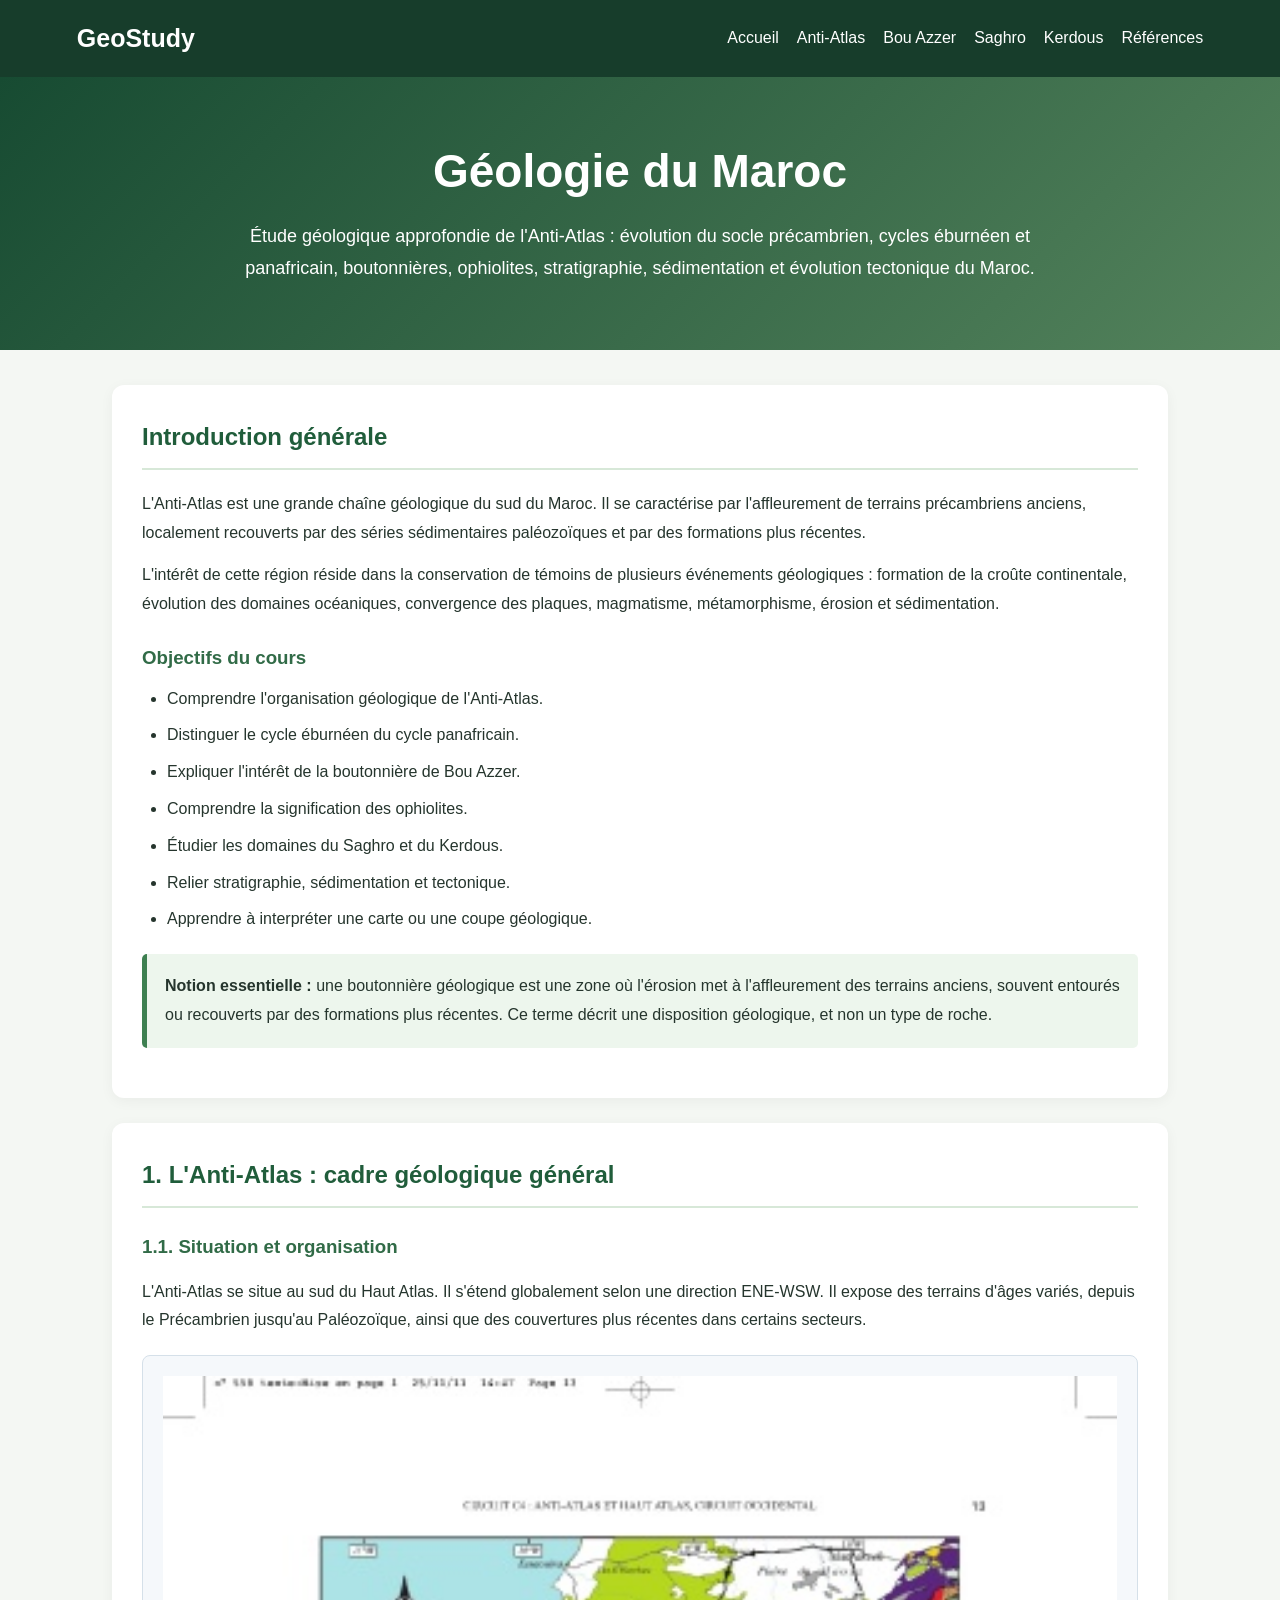
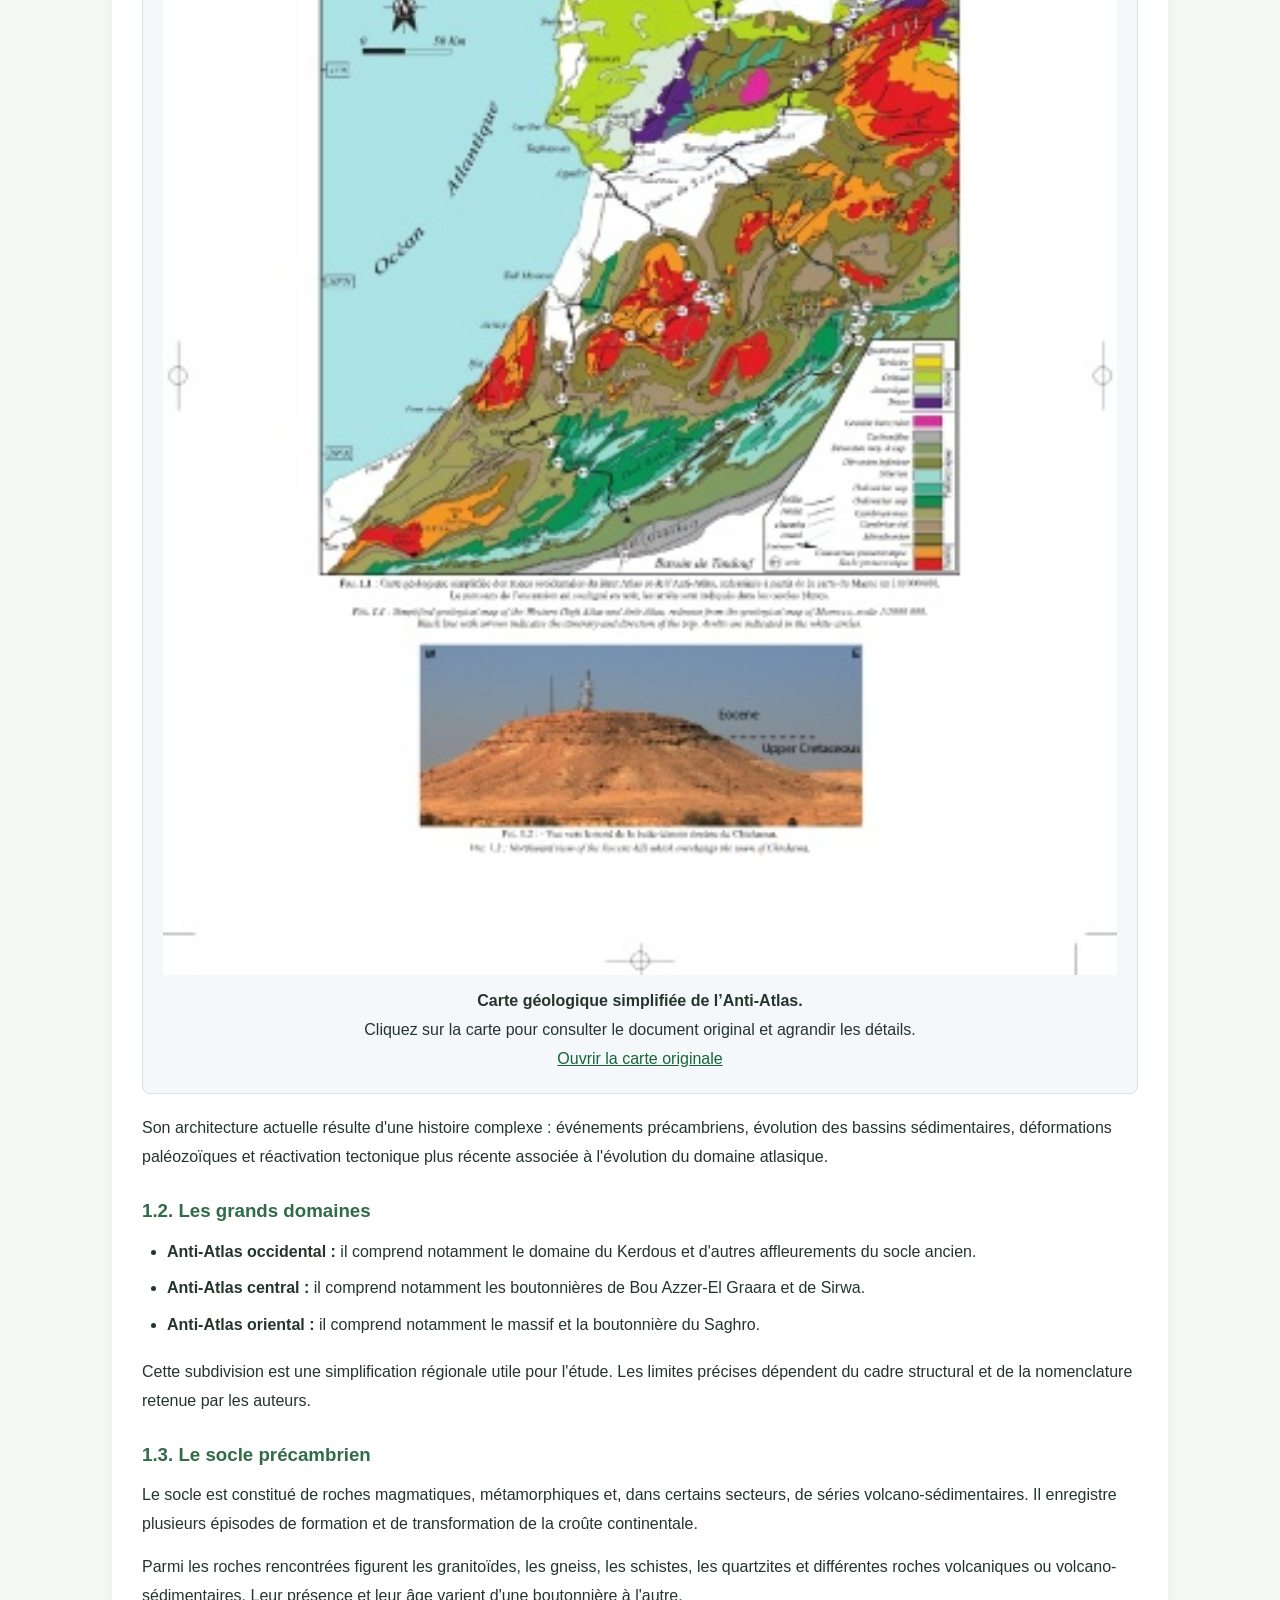
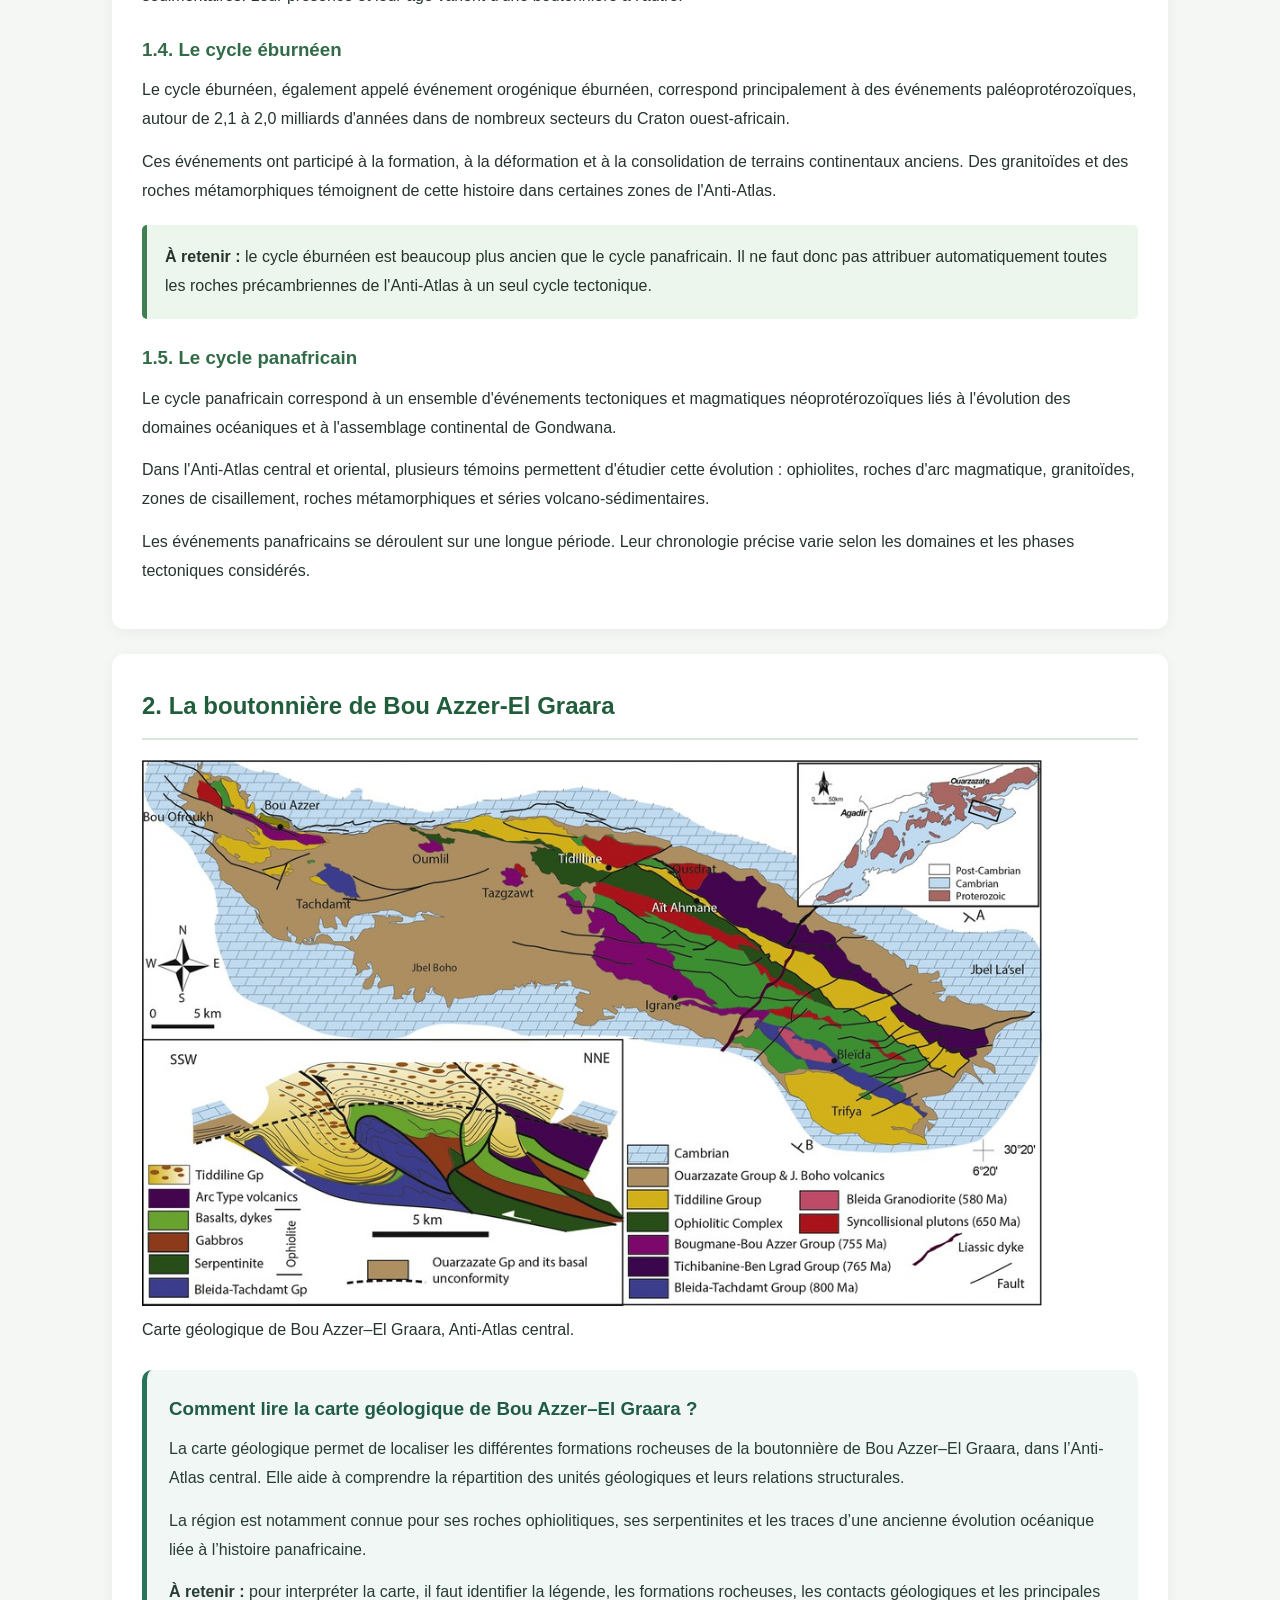
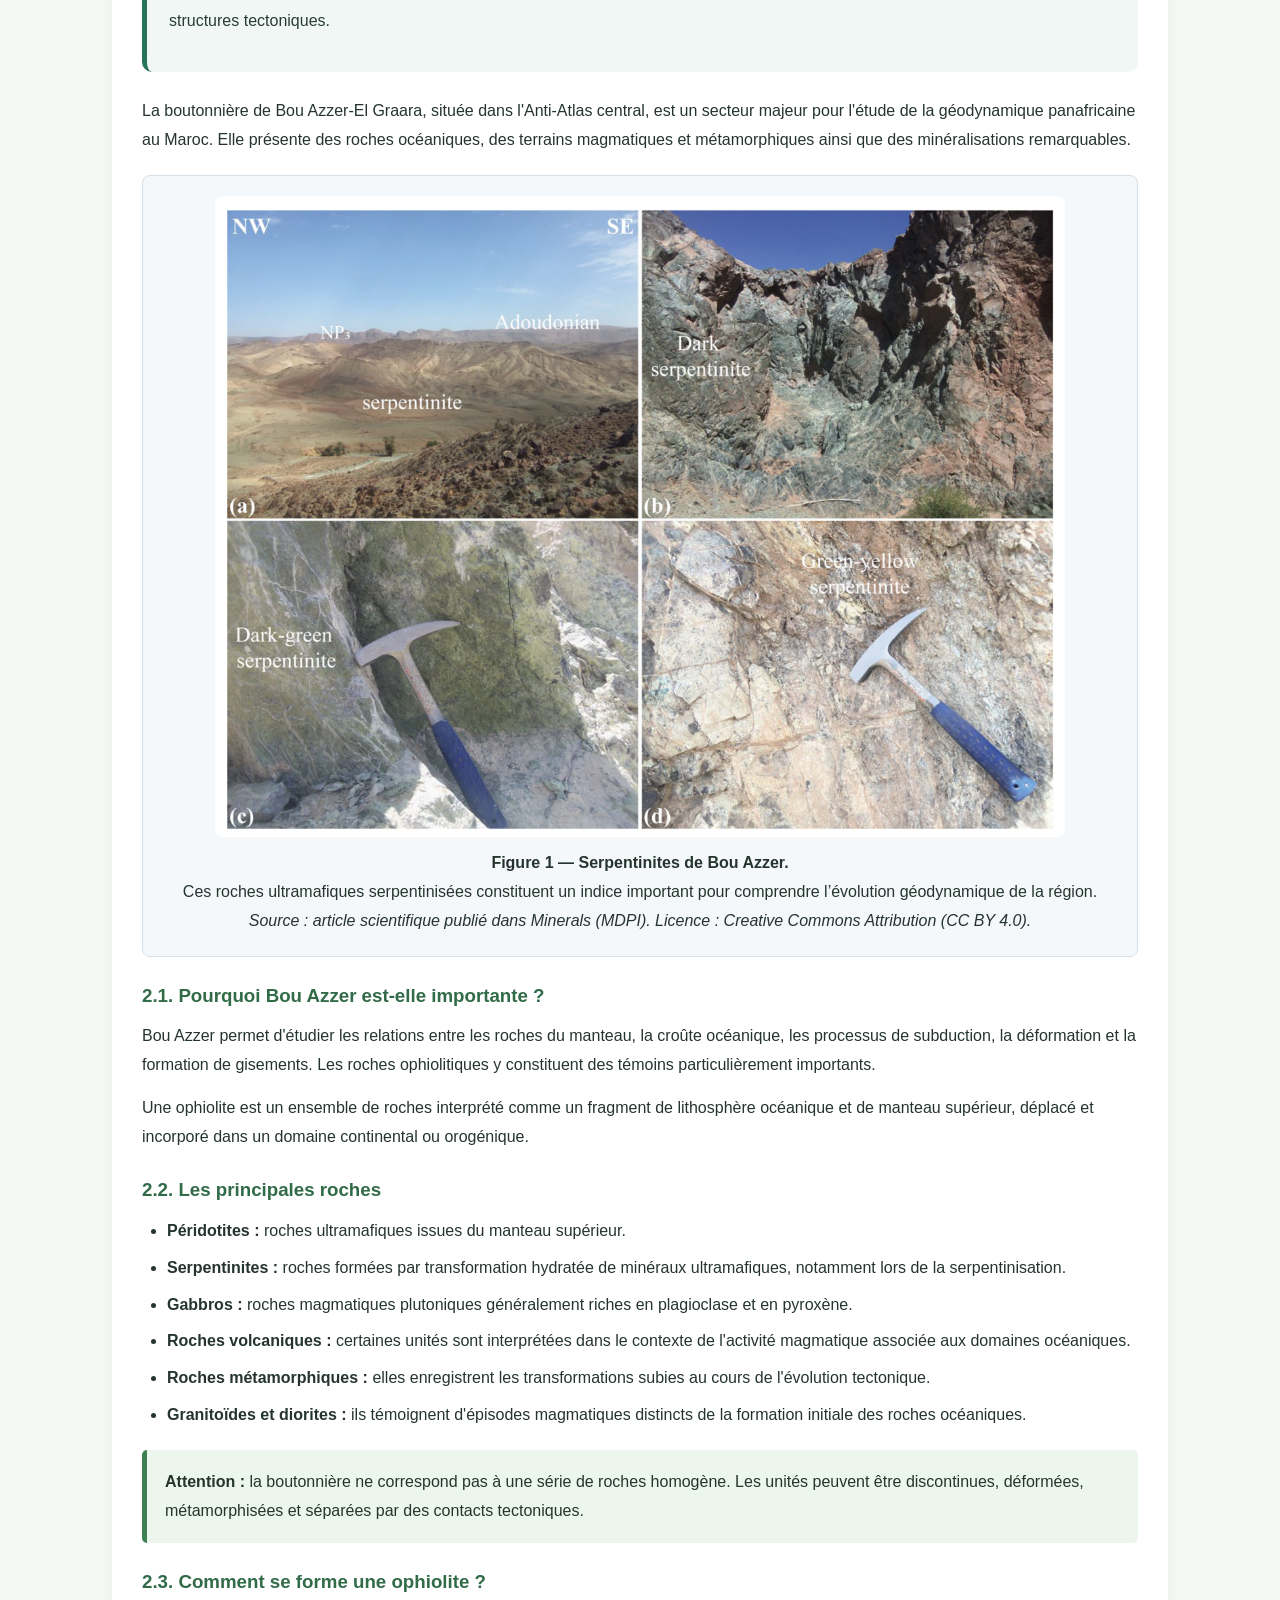
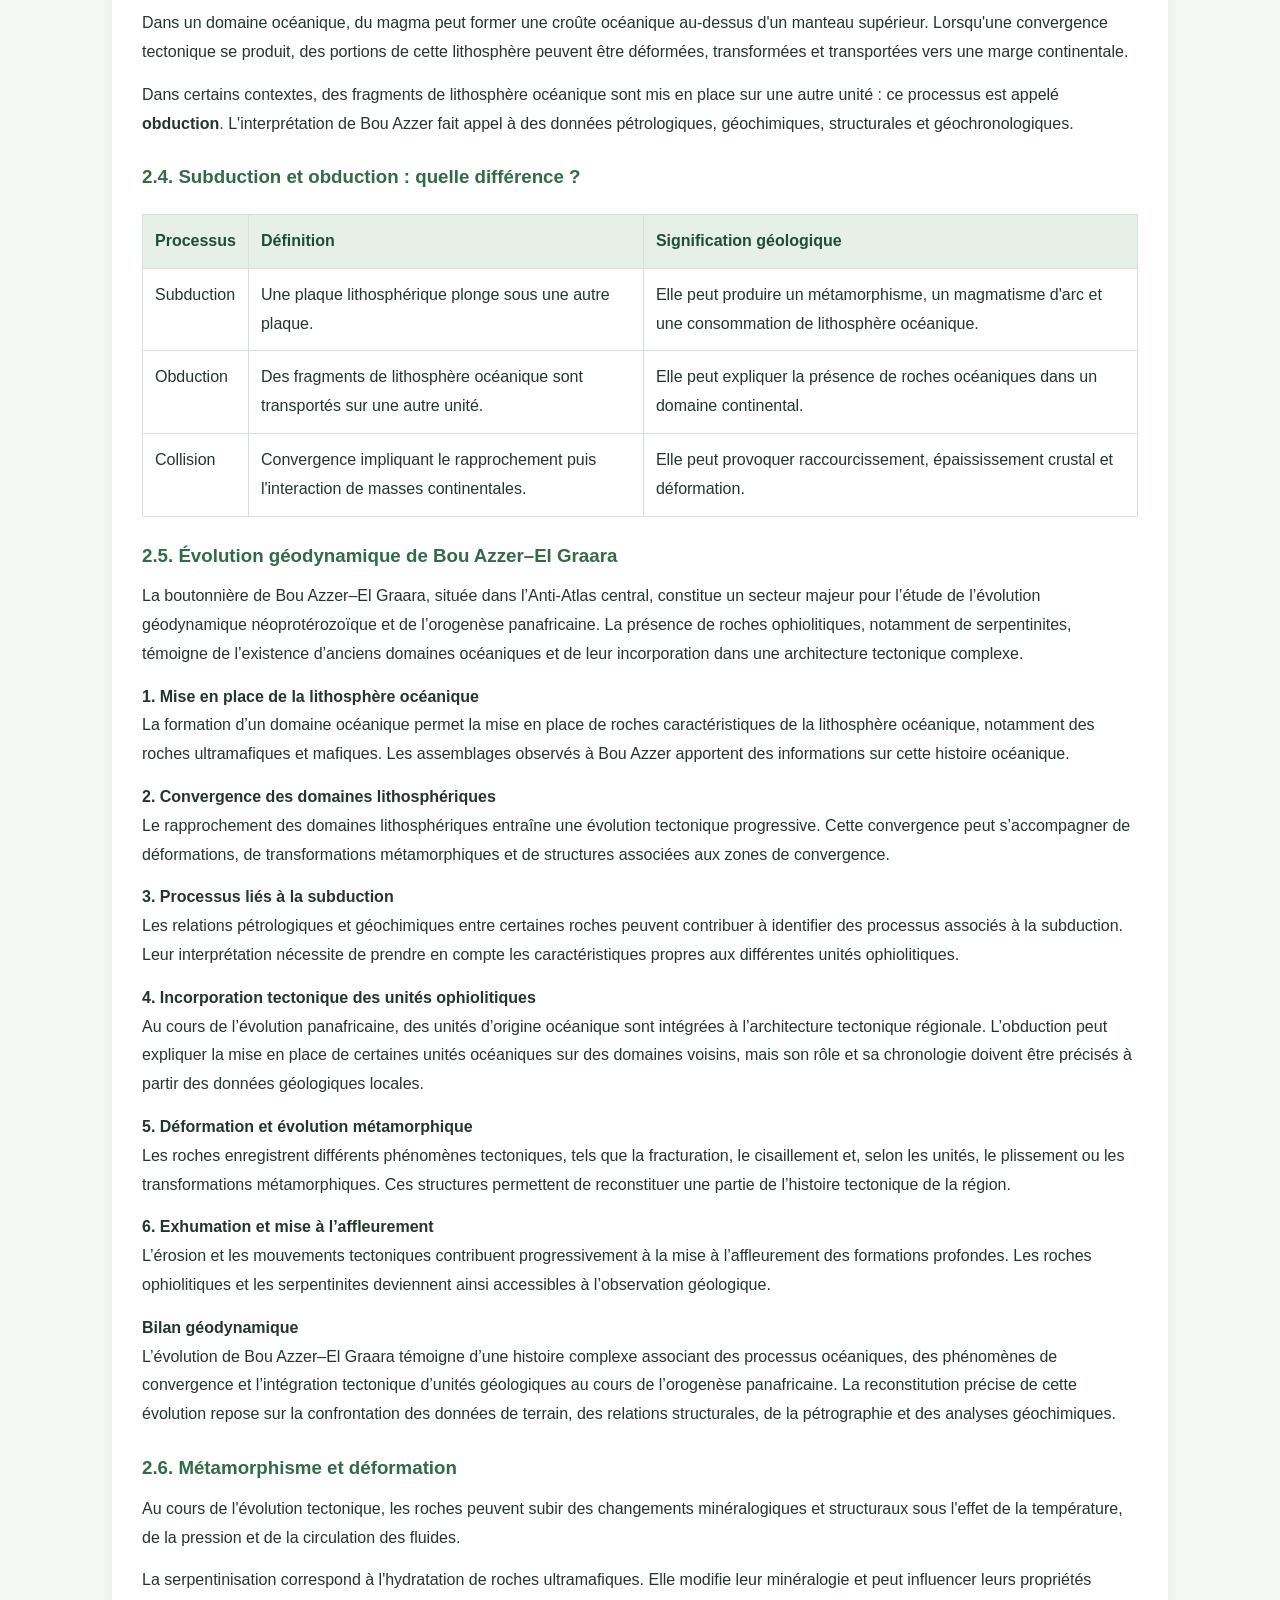
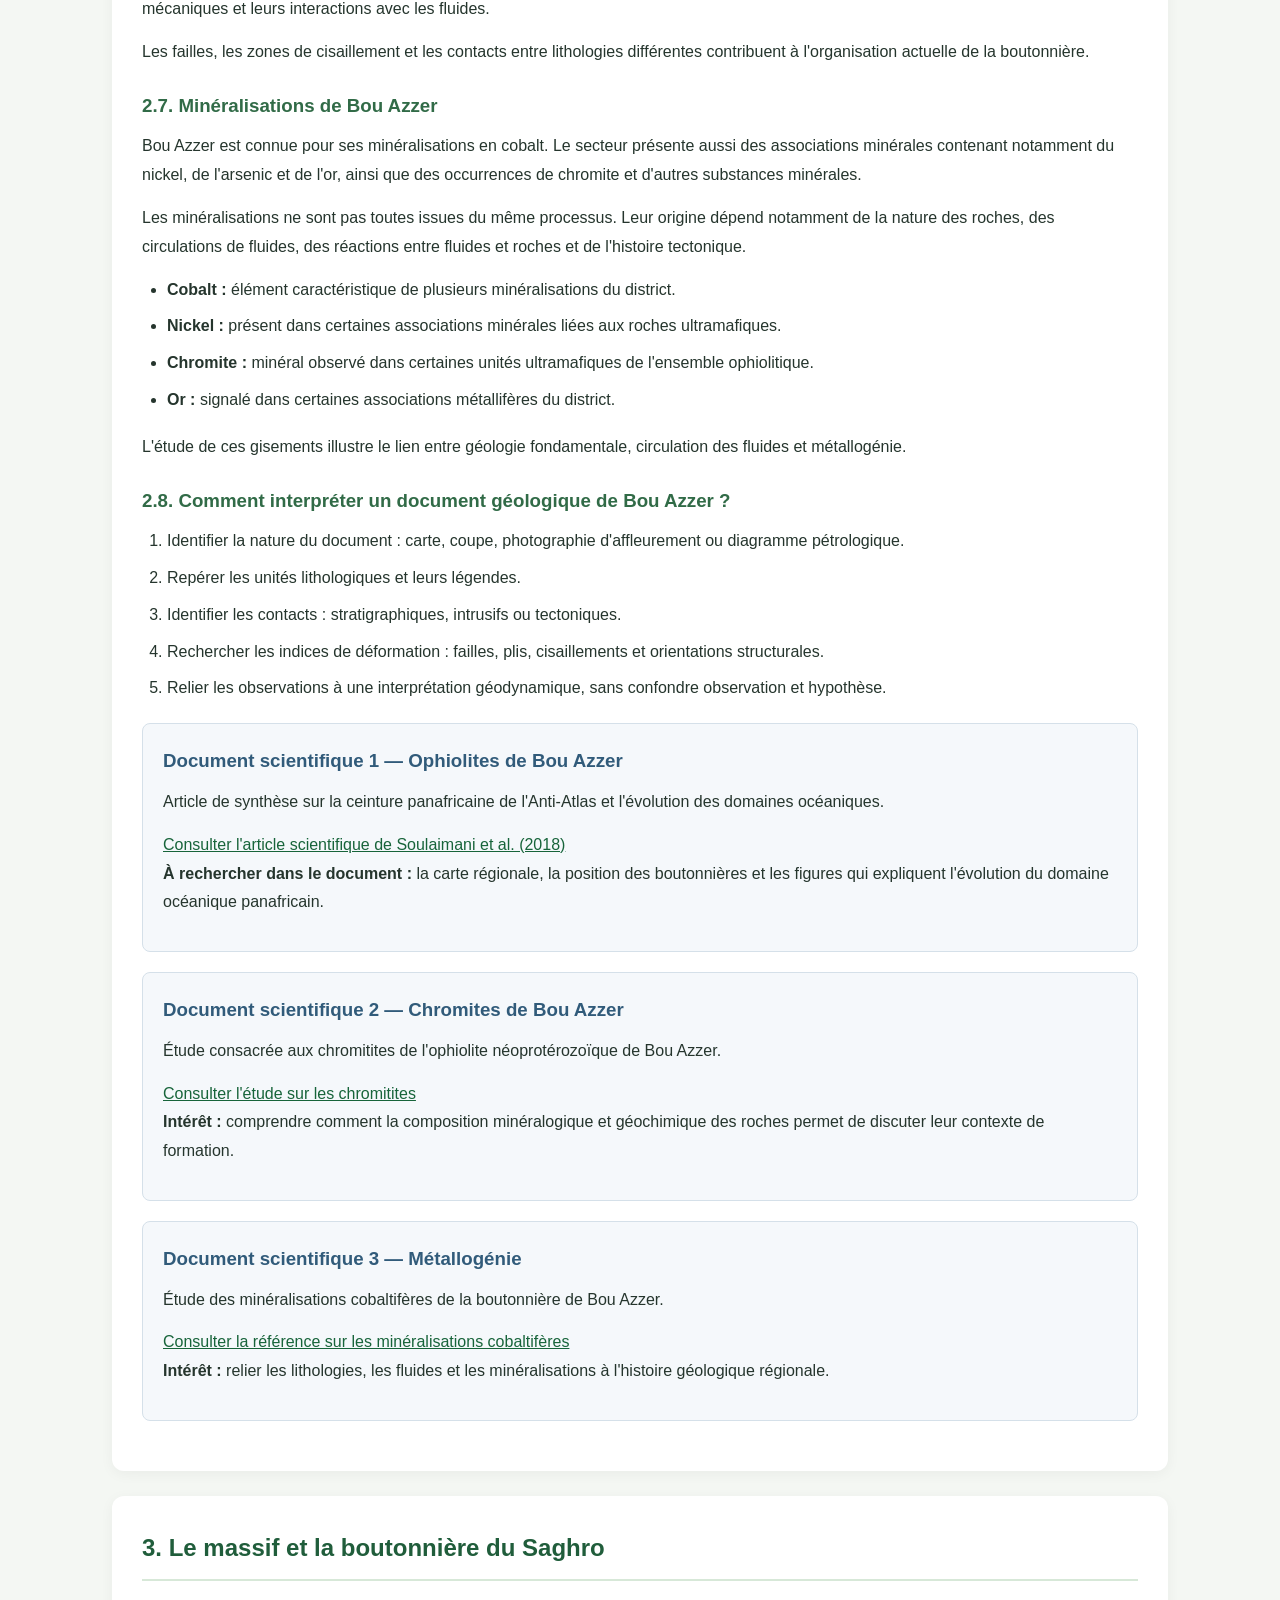
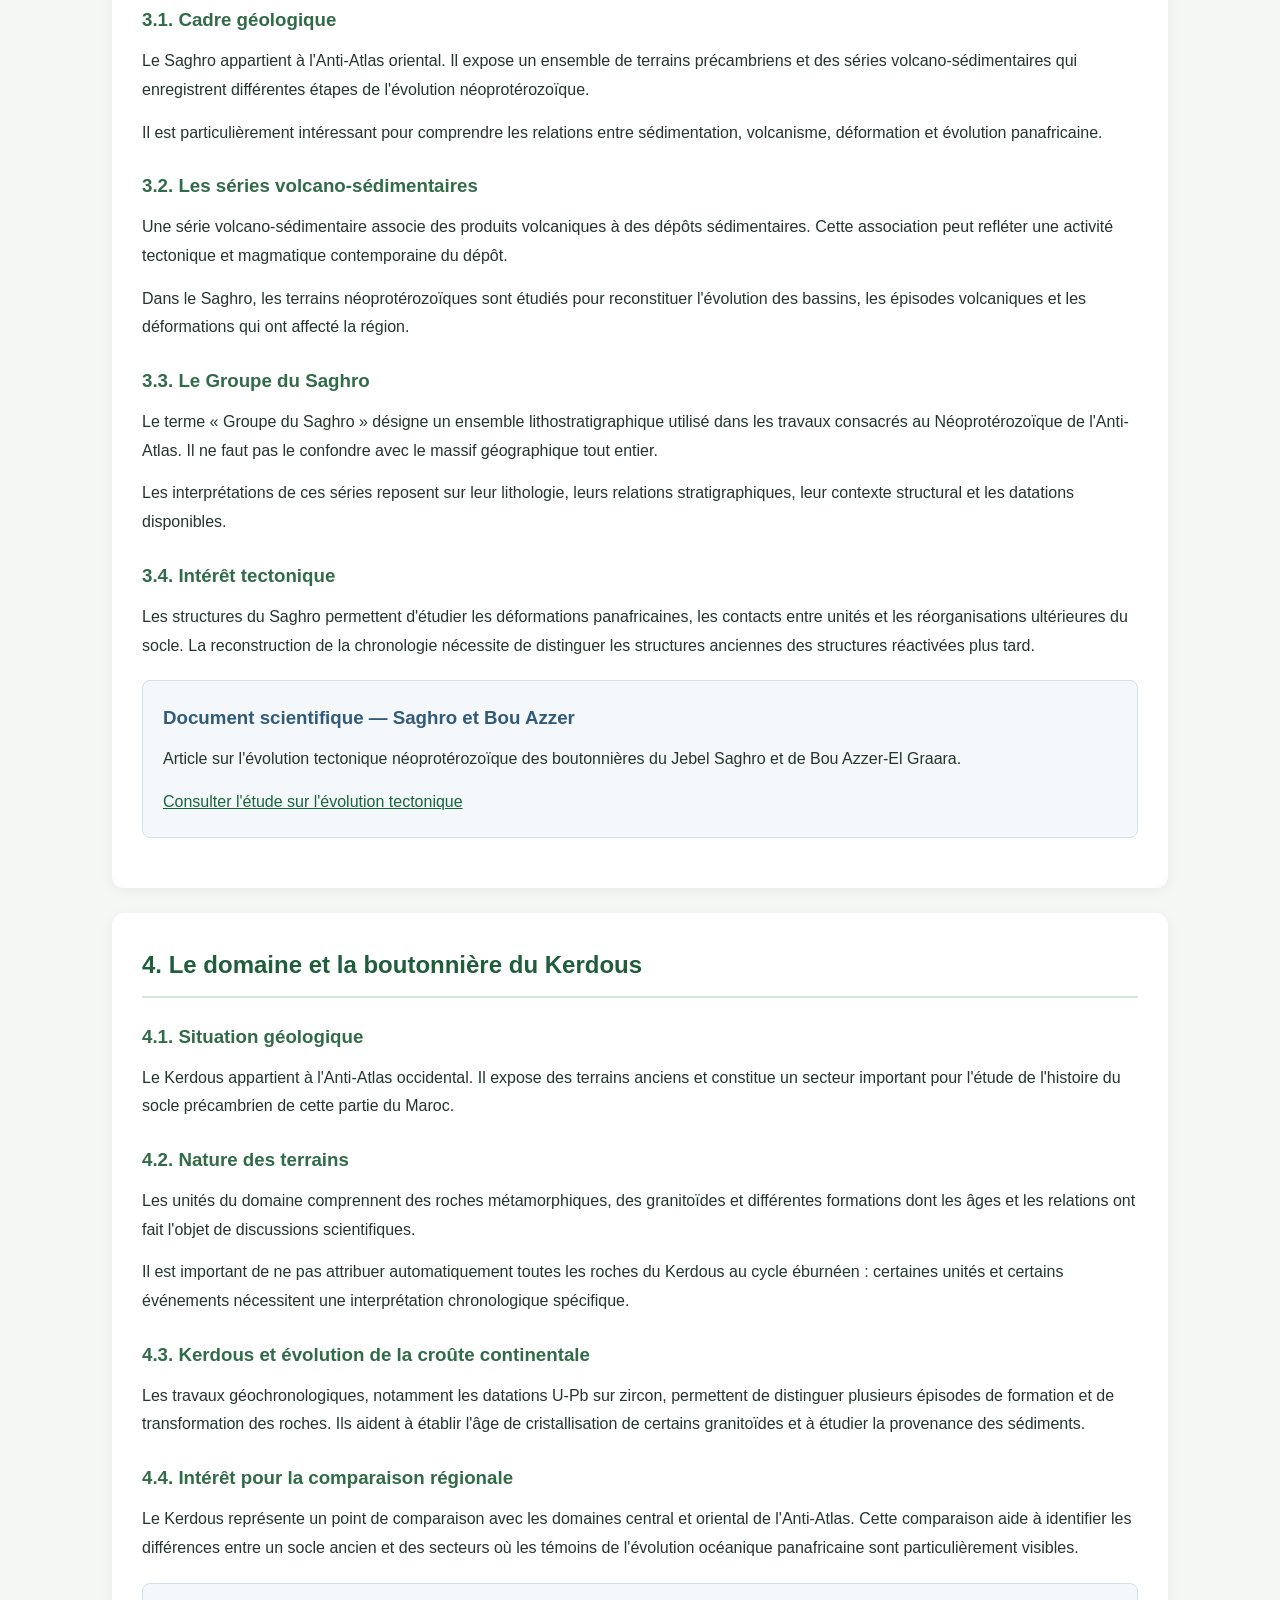
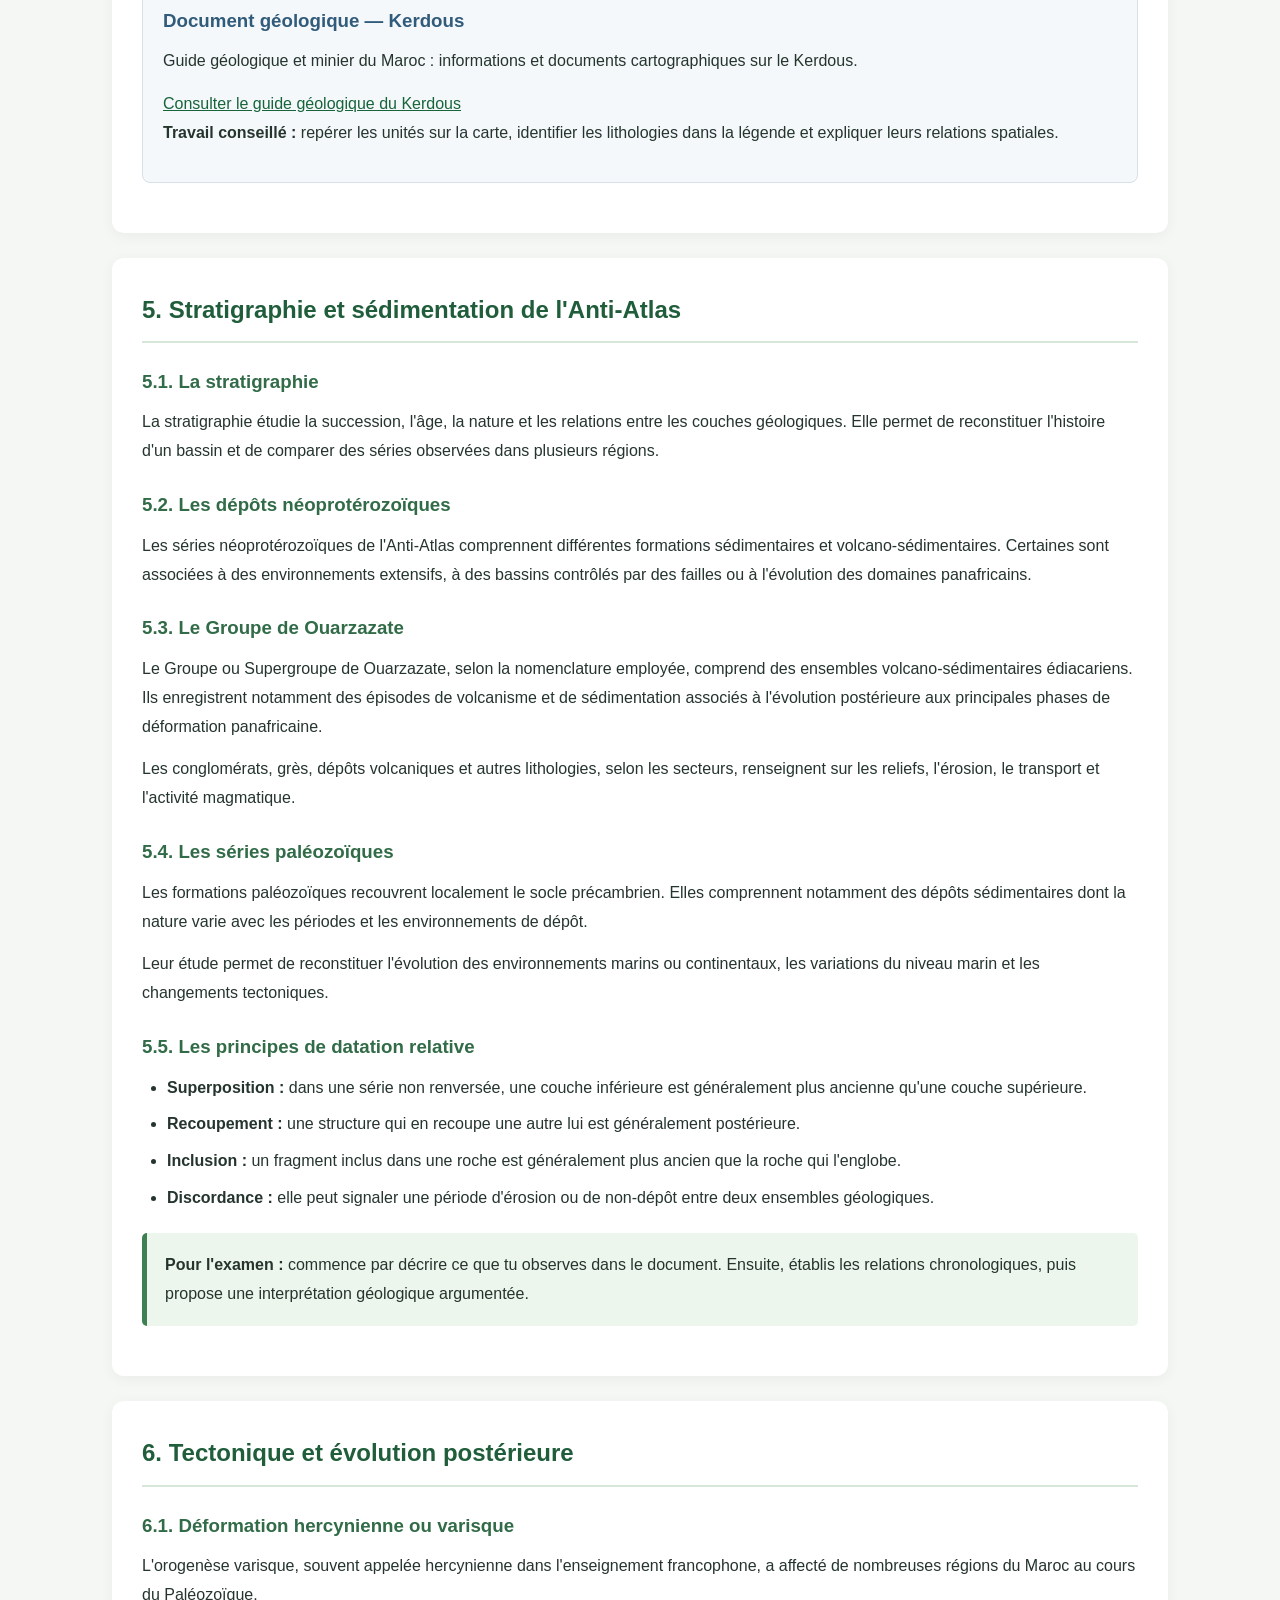
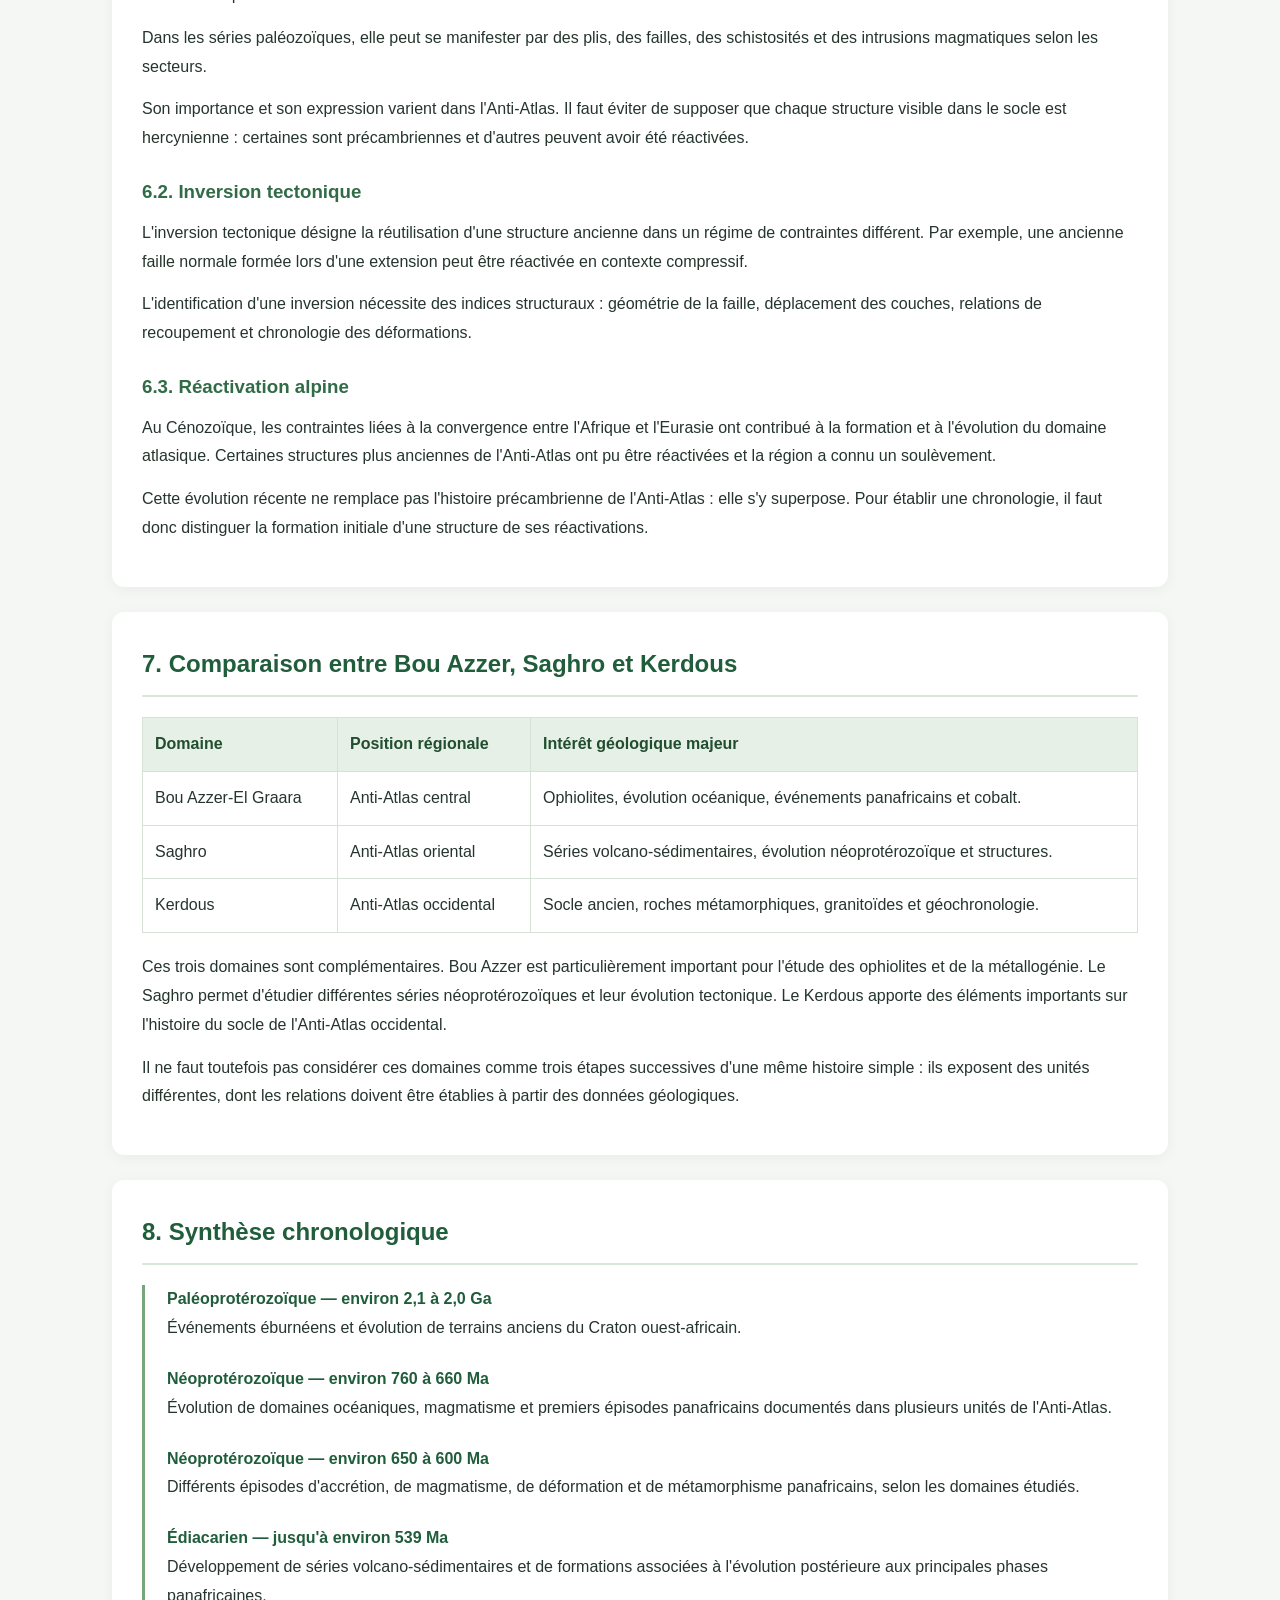
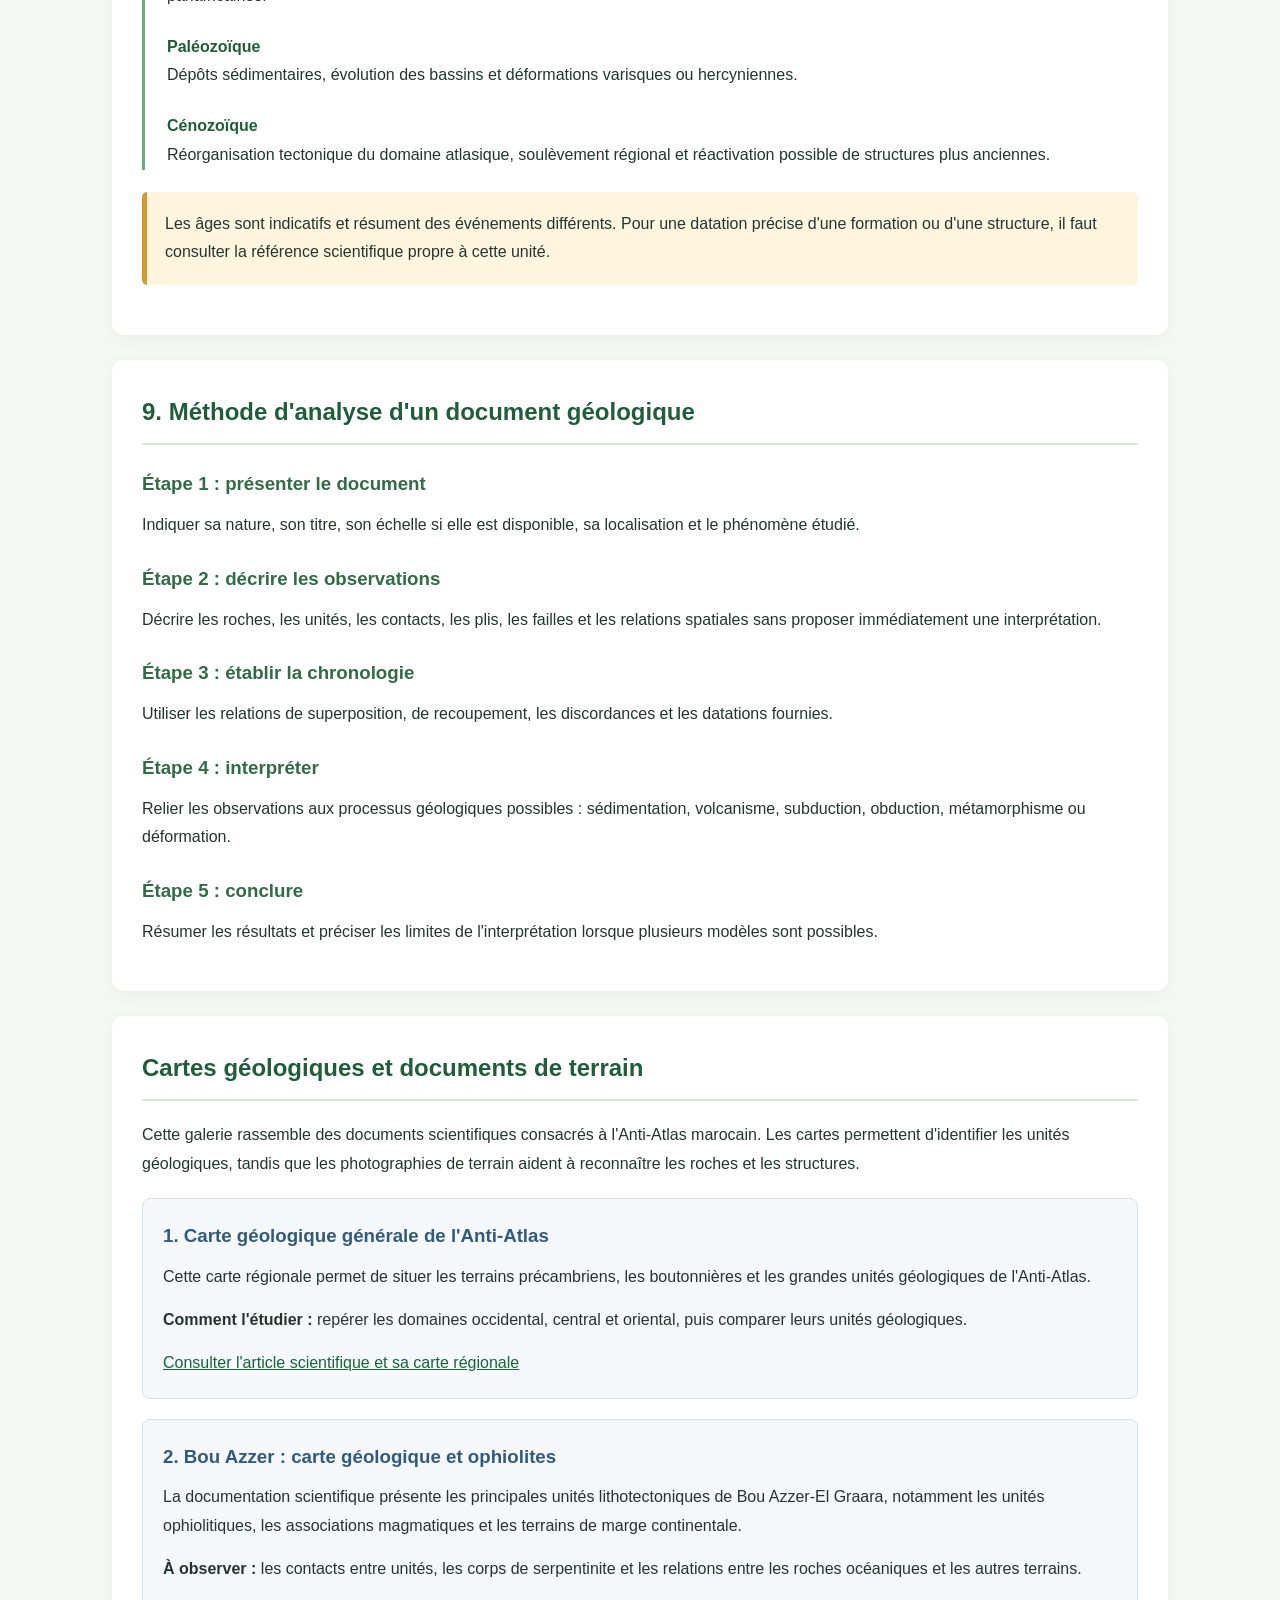
==== geologie-maroc.html @ d9531906 "Initial GeoStudy website" ====
<!DOCTYPE html>
<html lang="fr">
<head>
    <meta charset="UTF-8">
    <meta name="viewport" content="width=device-width, initial-scale=1.0">

    <title>Géologie du Maroc | GeoStudy</title>

    <style>
        * {
            box-sizing: border-box;
            margin: 0;
            padding: 0;
        }

        html {
            scroll-behavior: smooth;
        }

        body {
            font-family: Arial, sans-serif;
            line-height: 1.8;
            color: #25352d;
            background: #f4f7f3;
        }

        .navbar {
            background: #173d2b;
            padding: 16px 6%;
            display: flex;
            justify-content: space-between;
            align-items: center;
            gap: 20px;
            flex-wrap: wrap;
        }

        .nav-logo {
            color: white;
            font-size: 25px;
            font-weight: bold;
            text-decoration: none;
        }

        .nav-links {
            display: flex;
            flex-wrap: wrap;
            gap: 18px;
        }

        .nav-links a {
            color: white;
            text-decoration: none;
        }

        .nav-links a:hover {
            color: #a8e6a3;
        }

        .hero {
            background: linear-gradient(135deg, #174b32, #54835c);
            color: white;
            padding: 65px 7%;
            text-align: center;
        }

        .hero h1 {
            font-size: clamp(30px, 5vw, 46px);
            line-height: 1.3;
            margin-bottom: 18px;
        }

        .hero p {
            max-width: 850px;
            margin: auto;
            font-size: 18px;
        }

        .container {
            max-width: 1100px;
            margin: 35px auto;
            padding: 0 22px;
        }

        .section {
            background: white;
            padding: 30px;
            margin-bottom: 25px;
            border-radius: 12px;
            box-shadow: 0 3px 14px #0000000c;
            scroll-margin-top: 25px;
        }

        h2 {
            color: #205d3b;
            border-bottom: 2px solid #d7e8d8;
            padding-bottom: 10px;
            margin-bottom: 20px;
        }

        h3 {
            color: #316b47;
            margin-top: 22px;
            margin-bottom: 10px;
        }

        p {
            margin-bottom: 14px;
        }

        ul, ol {
            padding-left: 25px;
            margin-bottom: 18px;
        }

        li {
            margin-bottom: 8px;
        }

        .info {
            background: #edf6ed;
            border-left: 5px solid #3e8051;
            padding: 18px;
            margin: 20px 0;
            border-radius: 5px;
        }

        .warning {
            background: #fff5df;
            border-left: 5px solid #d59b2a;
            padding: 18px;
            margin: 20px 0;
            border-radius: 5px;
        }

        .timeline {
            border-left: 3px solid #75a77b;
            padding-left: 22px;
            margin: 20px 0;
        }

        .timeline div {
            margin-bottom: 22px;
        }

        .timeline strong {
            color: #205d3b;
        }

        .table-wrap {
            overflow-x: auto;
            margin: 20px 0;
        }

        table {
            width: 100%;
            border-collapse: collapse;
            min-width: 520px;
        }

        th, td {
            border: 1px solid #d6e1d7;
            padding: 12px;
            text-align: left;
            vertical-align: top;
        }

        th {
            background: #e6f0e6;
            color: #214d30;
        }

        .document {
            background: #f5f8fb;
            border: 1px solid #d5e0e9;
            padding: 20px;
            border-radius: 8px;
            margin: 20px 0;
        }

        .document h3 {
            margin-top: 0;
            color: #315b7a;
        }

        a {
            color: #17643a;
            overflow-wrap: anywhere;
        }

        .references a {
            display: block;
            margin-bottom: 12px;
        }

        .back-top {
            display: inline-block;
            margin-top: 12px;
            font-weight: bold;
        }

        footer {
            background: #173d2b;
            color: white;
            padding: 25px;
            text-align: center;
            margin-top: 40px;
        }

        @media (max-width: 650px) {
            .navbar {
                justify-content: center;
            }

            .nav-links {
                justify-content: center;
            }

            .section {
                padding: 20px;
            }

            .hero {
                padding: 45px 20px;
            }
        }
.explication-carte {
  margin: 25px 0;
  padding: 22px;
  background: #f0f7f4;
  border-left: 5px solid #28745b;
  border-radius: 10px;
  line-height: 1.8;
}

.explication-carte h3 {
  color: #205b48;
  margin-top: 0;
}

.explication-carte p {
  color: #293b35;
}

    </style>
</head>

<body>

<nav class="navbar">
    <a href="index.html" class="nav-logo">GeoStudy</a>

    <div class="nav-links">
        <a href="index.html">Accueil</a>
        <a href="#anti-atlas">Anti-Atlas</a>
        <a href="#bou-azzer">Bou Azzer</a>
        <a href="#saghro">Saghro</a>
        <a href="#kerdous">Kerdous</a>
        <a href="#references">Références</a>
    </div>
</nav>

<header class="hero">
    <h1>Géologie du Maroc</h1>
    <p>
        Étude géologique approfondie de l'Anti-Atlas :
        évolution du socle précambrien, cycles éburnéen et panafricain,
        boutonnières, ophiolites, stratigraphie, sédimentation
        et évolution tectonique du Maroc.
    </p>
</header>

<main class="container">

    <!-- INTRODUCTION -->

    <section class="section" id="introduction">
        <h2>Introduction générale</h2>

        <p>
            L'Anti-Atlas est une grande chaîne géologique du sud du Maroc.
            Il se caractérise par l'affleurement de terrains précambriens
            anciens, localement recouverts par des séries sédimentaires
            paléozoïques et par des formations plus récentes.
        
        <p>
            L'intérêt de cette région réside dans la conservation de
            témoins de plusieurs événements géologiques : formation de
            la croûte continentale, évolution des domaines océaniques,
            convergence des plaques, magmatisme, métamorphisme,
            érosion et sédimentation.
        </p>

        <h3>Objectifs du cours</h3>

        <ul>
            <li>Comprendre l'organisation géologique de l'Anti-Atlas.</li>
            <li>Distinguer le cycle éburnéen du cycle panafricain.</li>
            <li>Expliquer l'intérêt de la boutonnière de Bou Azzer.</li>
            <li>Comprendre la signification des ophiolites.</li>
            <li>Étudier les domaines du Saghro et du Kerdous.</li>
            <li>Relier stratigraphie, sédimentation et tectonique.</li>
            <li>Apprendre à interpréter une carte ou une coupe géologique.</li>
        </ul>

        <div class="info">
            <strong>Notion essentielle :</strong>
            une boutonnière géologique est une zone où l'érosion met à
            l'affleurement des terrains anciens, souvent entourés ou
            recouverts par des formations plus récentes. Ce terme décrit
            une disposition géologique, et non un type de roche.
        </div>
    </section>

    <!-- ANTI-ATLAS -->

    <section class="section" id="anti-atlas">
        <h2>1. L'Anti-Atlas : cadre géologique général</h2>

        <h3>1.1. Situation et organisation</h3>
</p>
        <p>
            L'Anti-Atlas se situe au sud du Haut Atlas. Il s'étend
            globalement selon une direction ENE-WSW. Il expose des
            terrains d'âges variés, depuis le Précambrien jusqu'au
            Paléozoïque, ainsi que des couvertures plus récentes dans
            certains secteurs.
        </p>


<figure class="document">
    <a
        href="https://cartesgeoscientifiques.mem.gov.ma/catalogue/pages/les_nouveaux_guides_geologiques/livres/vol3/files/basic-html/page13.html"
        target="_blank"
        rel="noopener noreferrer"
    >
        <img
            src="images/anti-atlas/carte-geologique-anti-atlas.jpg"
            alt="Carte géologique de l’Anti-Atlas"
            style="width: 100%; height: auto; display: block; margin: auto;"
            loading="lazy"
        >
    </a>

    <figcaption style="margin-top: 12px; text-align: center;">
        <strong>Carte géologique simplifiée de l’Anti-Atlas.</strong>
        <br>
        Cliquez sur la carte pour consulter le document original
        et agrandir les détails.
        <br>
        <a
            href="https://cartesgeoscientifiques.mem.gov.ma/catalogue/pages/les_nouveaux_guides_geologiques/livres/vol3/files/basic-html/page13.html"
            target="_blank"
            rel="noopener noreferrer"
        >
            Ouvrir la carte originale
        </a>
    </figcaption>
</figure>


        <p>
            Son architecture actuelle résulte d'une histoire complexe :
            événements précambriens, évolution des bassins sédimentaires,
            déformations paléozoïques et réactivation tectonique plus
            récente associée à l'évolution du domaine atlasique.
        </p>

        <h3>1.2. Les grands domaines</h3>

        <ul>
            <li>
                <strong>Anti-Atlas occidental :</strong>
                il comprend notamment le domaine du Kerdous et d'autres
                affleurements du socle ancien.
            </li>
            <li>
                <strong>Anti-Atlas central :</strong>
                il comprend notamment les boutonnières de Bou Azzer-El
                Graara et de Sirwa.
            </li>
            <li>
                <strong>Anti-Atlas oriental :</strong>
                il comprend notamment le massif et la boutonnière du Saghro.
            </li>
        </ul>

        <p>
            Cette subdivision est une simplification régionale utile
            pour l'étude. Les limites précises dépendent du cadre
            structural et de la nomenclature retenue par les auteurs.
        </p>

        <h3>1.3. Le socle précambrien</h3>

        <p>
            Le socle est constitué de roches magmatiques, métamorphiques
            et, dans certains secteurs, de séries volcano-sédimentaires.
            Il enregistre plusieurs épisodes de formation et de
            transformation de la croûte continentale.
        </p>

        <p>
            Parmi les roches rencontrées figurent les granitoïdes,
            les gneiss, les schistes, les quartzites et différentes
            roches volcaniques ou volcano-sédimentaires. Leur présence
            et leur âge varient d'une boutonnière à l'autre.
        </p>

        <h3>1.4. Le cycle éburnéen</h3>

        <p>
            Le cycle éburnéen, également appelé événement orogénique
            éburnéen, correspond principalement à des événements
            paléoprotérozoïques, autour de 2,1 à 2,0 milliards d'années
            dans de nombreux secteurs du Craton ouest-africain.
        </p>

        <p>
            Ces événements ont participé à la formation, à la
            déformation et à la consolidation de terrains continentaux
            anciens. Des granitoïdes et des roches métamorphiques
            témoignent de cette histoire dans certaines zones de
            l'Anti-Atlas.
        </p>

        <div class="info">
            <strong>À retenir :</strong>
            le cycle éburnéen est beaucoup plus ancien que le cycle
            panafricain. Il ne faut donc pas attribuer automatiquement
            toutes les roches précambriennes de l'Anti-Atlas à un seul
            cycle tectonique.
        </div>

        <h3>1.5. Le cycle panafricain</h3>

        <p>
            Le cycle panafricain correspond à un ensemble d'événements
            tectoniques et magmatiques néoprotérozoïques liés à
            l'évolution des domaines océaniques et à l'assemblage
            continental de Gondwana.
        </p>

        <p>
            Dans l'Anti-Atlas central et oriental, plusieurs témoins
            permettent d'étudier cette évolution : ophiolites,
            roches d'arc magmatique, granitoïdes, zones de cisaillement,
            roches métamorphiques et séries volcano-sédimentaires.
        </p>

        <p>
            Les événements panafricains se déroulent sur une longue
            période. Leur chronologie précise varie selon les domaines
            et les phases tectoniques considérés.
        </p>
    </section>

    <!-- BOU AZZER -->

    <section class="section" id="bou-azzer">
        <h2>2. La boutonnière de Bou Azzer-El Graara</h2>

<figure class="document-geologique">
  <a href="images/bou-azzer/carte-geologique-bou-azzer.jpg" target="_blank">
    <img
      src="images/bou-azzer/carte-geologique-bou-azzer.jpg"
      alt="Carte géologique de Bou Azzer-El Graara"
      style="width: 100%; max-width: 900px; height: auto;"
    >
  </a>
  <figcaption>
    Carte géologique de Bou Azzer–El Graara, Anti-Atlas central.
  </figcaption>
</figure>

<div class="explication-carte">
  <h3>Comment lire la carte géologique de Bou Azzer–El Graara ?</h3>

  <p>
    La carte géologique permet de localiser les différentes formations
    rocheuses de la boutonnière de Bou Azzer–El Graara, dans l’Anti-Atlas
    central. Elle aide à comprendre la répartition des unités géologiques
    et leurs relations structurales.
  </p>

  <p>
    La région est notamment connue pour ses roches ophiolitiques,
    ses serpentinites et les traces d’une ancienne évolution océanique
    liée à l’histoire panafricaine.
  </p>

  <p>
    <strong>À retenir :</strong> pour interpréter la carte, il faut identifier
    la légende, les formations rocheuses, les contacts géologiques
    et les principales structures tectoniques.
  </p>
</div>
        <p>
            La boutonnière de Bou Azzer-El Graara, située dans
            l'Anti-Atlas central, est un secteur majeur pour l'étude
            de la géodynamique panafricaine au Maroc. Elle présente
            des roches océaniques, des terrains magmatiques et
            métamorphiques ainsi que des minéralisations remarquables.
        </p>

<figure class="document">
    <img
        src="images/bou-azzer/bou-azzer-serpentinite.jpg"
        alt="Serpentinite dans la région de Bou Azzer"
        style="width: 100%; max-width: 850px; display: block; margin: 0 auto; border-radius: 8px;"
        loading="lazy"
    >

    <figcaption style="margin-top: 12px; text-align: center;">
        <strong>Figure 1 — Serpentinites de Bou Azzer.</strong>
        <br>
        Ces roches ultramafiques serpentinisées constituent
        un indice important pour comprendre l’évolution
        géodynamique de la région.
        <br>
        <em>
Source : article scientifique publié dans Minerals (MDPI).
Licence : Creative Commons Attribution (CC BY 4.0).
</em>
    </figcaption>
</figure>

        <h3>2.1. Pourquoi Bou Azzer est-elle importante ?</h3>

        <p>
            Bou Azzer permet d'étudier les relations entre les roches
            du manteau, la croûte océanique, les processus de
            subduction, la déformation et la formation de gisements.
            Les roches ophiolitiques y constituent des témoins
            particulièrement importants.
        </p>

        <p>
            Une ophiolite est un ensemble de roches interprété comme
            un fragment de lithosphère océanique et de manteau
            supérieur, déplacé et incorporé dans un domaine continental
            ou orogénique.
        </p>

        <h3>2.2. Les principales roches</h3>

        <ul>
            <li>
                <strong>Péridotites :</strong>
                roches ultramafiques issues du manteau supérieur.
            </li>
            <li>
                <strong>Serpentinites :</strong>
                roches formées par transformation hydratée de minéraux
                ultramafiques, notamment lors de la serpentinisation.
            </li>
            <li>
                <strong>Gabbros :</strong>
                roches magmatiques plutoniques généralement riches en
                plagioclase et en pyroxène.
            </li>
            <li>
                <strong>Roches volcaniques :</strong>
                certaines unités sont interprétées dans le contexte
                de l'activité magmatique associée aux domaines océaniques.
            </li>
            <li>
                <strong>Roches métamorphiques :</strong>
                elles enregistrent les transformations subies au cours
                de l'évolution tectonique.
            </li>
            <li>
                <strong>Granitoïdes et diorites :</strong>
                ils témoignent d'épisodes magmatiques distincts de la
                formation initiale des roches océaniques.
            </li>
        </ul>

        <div class="info">
            <strong>Attention :</strong>
            la boutonnière ne correspond pas à une série de roches
            homogène. Les unités peuvent être discontinues, déformées,
            métamorphisées et séparées par des contacts tectoniques.
        </div>

        <h3>2.3. Comment se forme une ophiolite ?</h3>

        <p>
            Dans un domaine océanique, du magma peut former une croûte
            océanique au-dessus d'un manteau supérieur. Lorsqu'une
            convergence tectonique se produit, des portions de cette
            lithosphère peuvent être déformées, transformées et
            transportées vers une marge continentale.
        </p>

        <p>
            Dans certains contextes, des fragments de lithosphère
            océanique sont mis en place sur une autre unité :
            ce processus est appelé <strong>obduction</strong>.
            L'interprétation de Bou Azzer fait appel à des données
            pétrologiques, géochimiques, structurales et géochronologiques.
        </p>

        <h3>2.4. Subduction et obduction : quelle différence ?</h3>

        <div class="table-wrap">
            <table>
                <thead>
                    <tr>
                        <th>Processus</th>
                        <th>Définition</th>
                        <th>Signification géologique</th>
                    </tr>
                </thead>
                <tbody>
                    <tr>
                        <td>Subduction</td>
                        <td>
                            Une plaque lithosphérique plonge sous une
                            autre plaque.
                        </td>
                        <td>
                            Elle peut produire un métamorphisme,
                            un magmatisme d'arc et une consommation
                            de lithosphère océanique.
                        </td>
                    </tr>
                    <tr>
                        <td>Obduction</td>
                        <td>
                            Des fragments de lithosphère océanique
                            sont transportés sur une autre unité.
                        </td>
                        <td>
                            Elle peut expliquer la présence de roches
                            océaniques dans un domaine continental.
                        </td>
                    </tr>
                    <tr>
                        <td>Collision</td>
                        <td>
                            Convergence impliquant le rapprochement
                            puis l'interaction de masses continentales.
                        </td>
                        <td>
                            Elle peut provoquer raccourcissement,
                            épaississement crustal et déformation.
                        </td>
                    </tr>
                </tbody>
            </table>
        </div>

        <p>
          
<section id="evolution-geodynamique-bou-azzer">
  <h3>2.5. Évolution géodynamique de Bou Azzer–El Graara</h3>

  <p>
    La boutonnière de Bou Azzer–El Graara, située dans l’Anti-Atlas central,
    constitue un secteur majeur pour l’étude de l’évolution géodynamique
    néoprotérozoïque et de l’orogenèse panafricaine. La présence de roches
    ophiolitiques, notamment de serpentinites, témoigne de l’existence
    d’anciens domaines océaniques et de leur incorporation dans une
    architecture tectonique complexe.
  </p>

  <h4>1. Mise en place de la lithosphère océanique</h4>
  <p>
    La formation d’un domaine océanique permet la mise en place de roches
    caractéristiques de la lithosphère océanique, notamment des roches
    ultramafiques et mafiques. Les assemblages observés à Bou Azzer apportent
    des informations sur cette histoire océanique.
  </p>

  <h4>2. Convergence des domaines lithosphériques</h4>
  <p>
    Le rapprochement des domaines lithosphériques entraîne une évolution
    tectonique progressive. Cette convergence peut s’accompagner de
    déformations, de transformations métamorphiques et de structures
    associées aux zones de convergence.
  </p>

  <h4>3. Processus liés à la subduction</h4>
  <p>
    Les relations pétrologiques et géochimiques entre certaines roches
    peuvent contribuer à identifier des processus associés à la subduction.
    Leur interprétation nécessite de prendre en compte les caractéristiques
    propres aux différentes unités ophiolitiques.
  </p>

  <h4>4. Incorporation tectonique des unités ophiolitiques</h4>
  <p>
    Au cours de l’évolution panafricaine, des unités d’origine océanique
    sont intégrées à l’architecture tectonique régionale. L’obduction peut
    expliquer la mise en place de certaines unités océaniques sur des
    domaines voisins, mais son rôle et sa chronologie doivent être précisés
    à partir des données géologiques locales.
  </p>

  <h4>5. Déformation et évolution métamorphique</h4>
  <p>
    Les roches enregistrent différents phénomènes tectoniques, tels que
    la fracturation, le cisaillement et, selon les unités, le plissement
    ou les transformations métamorphiques. Ces structures permettent de
    reconstituer une partie de l’histoire tectonique de la région.
  </p>

  <h4>6. Exhumation et mise à l’affleurement</h4>
  <p>
    L’érosion et les mouvements tectoniques contribuent progressivement
    à la mise à l’affleurement des formations profondes. Les roches
    ophiolitiques et les serpentinites deviennent ainsi accessibles
    à l’observation géologique.
  </p>

  <h4>Bilan géodynamique</h4>
  <p>
    L’évolution de Bou Azzer–El Graara témoigne d’une histoire complexe
    associant des processus océaniques, des phénomènes de convergence
    et l’intégration tectonique d’unités géologiques au cours de
    l’orogenèse panafricaine. La reconstitution précise de cette évolution
    repose sur la confrontation des données de terrain, des relations
    structurales, de la pétrographie et des analyses géochimiques.
  </p>
</section>

        <h3>2.6. Métamorphisme et déformation</h3>

        <p>
            Au cours de l'évolution tectonique, les roches peuvent subir
            des changements minéralogiques et structuraux sous l'effet
            de la température, de la pression et de la circulation
            des fluides.
        </p>

        <p>
            La serpentinisation correspond à l'hydratation de roches
            ultramafiques. Elle modifie leur minéralogie et peut
            influencer leurs propriétés mécaniques et leurs
            interactions avec les fluides.
        </p>

        <p>
            Les failles, les zones de cisaillement et les contacts
            entre lithologies différentes contribuent à l'organisation
            actuelle de la boutonnière.
        </p>

        <h3>2.7. Minéralisations de Bou Azzer</h3>

        <p>
            Bou Azzer est connue pour ses minéralisations en cobalt.
            Le secteur présente aussi des associations minérales
            contenant notamment du nickel, de l'arsenic et de l'or,
            ainsi que des occurrences de chromite et d'autres
            substances minérales.
        </p>

        <p>
            Les minéralisations ne sont pas toutes issues du même
            processus. Leur origine dépend notamment de la nature
            des roches, des circulations de fluides, des réactions
            entre fluides et roches et de l'histoire tectonique.
        </p>

        <ul>
            <li>
                <strong>Cobalt :</strong>
                élément caractéristique de plusieurs minéralisations
                du district.
            </li>
            <li>
                <strong>Nickel :</strong>
                présent dans certaines associations minérales
                liées aux roches ultramafiques.
            </li>
            <li>
                <strong>Chromite :</strong>
                minéral observé dans certaines unités ultramafiques
                de l'ensemble ophiolitique.
            </li>
            <li>
                <strong>Or :</strong>
                signalé dans certaines associations métallifères
                du district.
            </li>
        </ul>

        <p>
            L'étude de ces gisements illustre le lien entre géologie
            fondamentale, circulation des fluides et métallogénie.
        </p>

        <h3>2.8. Comment interpréter un document géologique de Bou Azzer ?</h3>

        <ol>
            <li>
                Identifier la nature du document : carte, coupe,
                photographie d'affleurement ou diagramme pétrologique.
            </li>
            <li>
                Repérer les unités lithologiques et leurs légendes.
            </li>
            <li>
                Identifier les contacts : stratigraphiques,
                intrusifs ou tectoniques.
            </li>
            <li>
                Rechercher les indices de déformation : failles,
                plis, cisaillements et orientations structurales.
            </li>
            <li>
                Relier les observations à une interprétation
                géodynamique, sans confondre observation et hypothèse.
            </li>
        </ol>

        <div class="document">
            <h3>Document scientifique 1 — Ophiolites de Bou Azzer</h3>

            <p>
                Article de synthèse sur la ceinture panafricaine
                de l'Anti-Atlas et l'évolution des domaines océaniques.
            </p>

            <a href="https://comptes-rendus.academie-sciences.fr/geoscience/articles/en/10.1016/j.crte.2018.07.002/"
               target="_blank" rel="noopener noreferrer">
                Consulter l'article scientifique de Soulaimani et al.
                (2018)
            </a>

            <p>
                <strong>À rechercher dans le document :</strong>
                la carte régionale, la position des boutonnières
                et les figures qui expliquent l'évolution du domaine
                océanique panafricain.
            </p>
        </div>

        <div class="document">
            <h3>Document scientifique 2 — Chromites de Bou Azzer</h3>

            <p>
                Étude consacrée aux chromitites de l'ophiolite
                néoprotérozoïque de Bou Azzer.
            </p>

            <a href="https://www.sciencedirect.com/science/article/pii/S0169136821001918"
               target="_blank" rel="noopener noreferrer">
                Consulter l'étude sur les chromitites
            </a>

            <p>
                <strong>Intérêt :</strong>
                comprendre comment la composition minéralogique
                et géochimique des roches permet de discuter
                leur contexte de formation.
            </p>
        </div>

        <div class="document">
            <h3>Document scientifique 3 — Métallogénie</h3>

            <p>
                Étude des minéralisations cobaltifères de la
                boutonnière de Bou Azzer.
            </p>

            <a href="https://www.researchgate.net/publication/287210020_Nouvelles_donnees_isotopiques_et_d%27inclusions_fluides_des_mineralisations_cobaltiferes_de_Bou_Azzer_Apport_a_la_geologie_economique_de_la_boutonniere_Anti-Atlas_central_Maroc"
               target="_blank" rel="noopener noreferrer">
                Consulter la référence sur les minéralisations
                cobaltifères
            </a>

            <p>
                <strong>Intérêt :</strong>
                relier les lithologies, les fluides et les
                minéralisations à l'histoire géologique régionale.
            </p>
        </div>
    </section>

    <!-- SAGHRO -->

    <section class="section" id="saghro">
        <h2>3. Le massif et la boutonnière du Saghro</h2>

        <h3>3.1. Cadre géologique</h3>

        <p>
            Le Saghro appartient à l'Anti-Atlas oriental. Il expose
            un ensemble de terrains précambriens et des séries
            volcano-sédimentaires qui enregistrent différentes
            étapes de l'évolution néoprotérozoïque.
        </p>

        <p>
            Il est particulièrement intéressant pour comprendre
            les relations entre sédimentation, volcanisme,
            déformation et évolution panafricaine.
        </p>

        <h3>3.2. Les séries volcano-sédimentaires</h3>

        <p>
            Une série volcano-sédimentaire associe des produits
            volcaniques à des dépôts sédimentaires. Cette association
            peut refléter une activité tectonique et magmatique
            contemporaine du dépôt.
        </p>

        <p>
            Dans le Saghro, les terrains néoprotérozoïques sont
            étudiés pour reconstituer l'évolution des bassins,
            les épisodes volcaniques et les déformations qui ont
            affecté la région.
        </p>

        <h3>3.3. Le Groupe du Saghro</h3>

        <p>
            Le terme « Groupe du Saghro » désigne un ensemble
            lithostratigraphique utilisé dans les travaux consacrés
            au Néoprotérozoïque de l'Anti-Atlas. Il ne faut pas le
            confondre avec le massif géographique tout entier.
        </p>

        <p>
            Les interprétations de ces séries reposent sur leur
            lithologie, leurs relations stratigraphiques, leur
            contexte structural et les datations disponibles.
        </p>

        <h3>3.4. Intérêt tectonique</h3>

        <p>
            Les structures du Saghro permettent d'étudier les
            déformations panafricaines, les contacts entre unités
            et les réorganisations ultérieures du socle.
            La reconstruction de la chronologie nécessite de
            distinguer les structures anciennes des structures
            réactivées plus tard.
        </p>

        <div class="document">
            <h3>Document scientifique — Saghro et Bou Azzer</h3>

            <p>
                Article sur l'évolution tectonique néoprotérozoïque
                des boutonnières du Jebel Saghro et de Bou Azzer-El Graara.
            </p>

            <a href="https://www.sciencedirect.com/science/article/abs/pii/S0301926812001520"
               target="_blank" rel="noopener noreferrer">
                Consulter l'étude sur l'évolution tectonique
            </a>
        </div>
    </section>

    <!-- KERDOUS -->

    <section class="section" id="kerdous">
        <h2>4. Le domaine et la boutonnière du Kerdous</h2>

        <h3>4.1. Situation géologique</h3>

        <p>
            Le Kerdous appartient à l'Anti-Atlas occidental.
            Il expose des terrains anciens et constitue un secteur
            important pour l'étude de l'histoire du socle
            précambrien de cette partie du Maroc.
        </p>

        <h3>4.2. Nature des terrains</h3>

        <p>
            Les unités du domaine comprennent des roches
            métamorphiques, des granitoïdes et différentes
            formations dont les âges et les relations ont fait
            l'objet de discussions scientifiques.
        </p>

        <p>
            Il est important de ne pas attribuer automatiquement
            toutes les roches du Kerdous au cycle éburnéen :
            certaines unités et certains événements nécessitent
            une interprétation chronologique spécifique.
        </p>

        <h3>4.3. Kerdous et évolution de la croûte continentale</h3>

        <p>
            Les travaux géochronologiques, notamment les datations
            U-Pb sur zircon, permettent de distinguer plusieurs
            épisodes de formation et de transformation des roches.
            Ils aident à établir l'âge de cristallisation de certains
            granitoïdes et à étudier la provenance des sédiments.
        </p>

        <h3>4.4. Intérêt pour la comparaison régionale</h3>

        <p>
            Le Kerdous représente un point de comparaison avec les
            domaines central et oriental de l'Anti-Atlas. Cette
            comparaison aide à identifier les différences entre
            un socle ancien et des secteurs où les témoins de
            l'évolution océanique panafricaine sont particulièrement
            visibles.
        </p>

        <div class="document">
            <h3>Document géologique — Kerdous</h3>

            <p>
                Guide géologique et minier du Maroc : informations
                et documents cartographiques sur le Kerdous.
            </p>

            <a href="https://cartesgeoscientifiques.mem.gov.ma/catalogue/pages/les_nouveaux_guides_geologiques/livres/vol3/files/basic-html/page21.html"
               target="_blank" rel="noopener noreferrer">
                Consulter le guide géologique du Kerdous
            </a>

            <p>
                <strong>Travail conseillé :</strong>
                repérer les unités sur la carte, identifier les
                lithologies dans la légende et expliquer leurs
                relations spatiales.
            </p>
        </div>
    </section>

    <!-- STRATIGRAPHIE -->

    <section class="section" id="stratigraphie">
        <h2>5. Stratigraphie et sédimentation de l'Anti-Atlas</h2>

        <h3>5.1. La stratigraphie</h3>

        <p>
            La stratigraphie étudie la succession, l'âge, la nature
            et les relations entre les couches géologiques.
            Elle permet de reconstituer l'histoire d'un bassin
            et de comparer des séries observées dans plusieurs régions.
        </p>

        <h3>5.2. Les dépôts néoprotérozoïques</h3>

        <p>
            Les séries néoprotérozoïques de l'Anti-Atlas comprennent
            différentes formations sédimentaires et volcano-sédimentaires.
            Certaines sont associées à des environnements extensifs,
            à des bassins contrôlés par des failles ou à l'évolution
            des domaines panafricains.
        </p>

        <h3>5.3. Le Groupe de Ouarzazate</h3>

        <p>
            Le Groupe ou Supergroupe de Ouarzazate, selon la
            nomenclature employée, comprend des ensembles
            volcano-sédimentaires édiacariens. Ils enregistrent
            notamment des épisodes de volcanisme et de sédimentation
            associés à l'évolution postérieure aux principales
            phases de déformation panafricaine.
        </p>

        <p>
            Les conglomérats, grès, dépôts volcaniques et autres
            lithologies, selon les secteurs, renseignent sur les
            reliefs, l'érosion, le transport et l'activité magmatique.
        </p>

        <h3>5.4. Les séries paléozoïques</h3>

        <p>
            Les formations paléozoïques recouvrent localement le
            socle précambrien. Elles comprennent notamment des
            dépôts sédimentaires dont la nature varie avec les
            périodes et les environnements de dépôt.
        </p>

        <p>
            Leur étude permet de reconstituer l'évolution des
            environnements marins ou continentaux, les variations
            du niveau marin et les changements tectoniques.
        </p>

        <h3>5.5. Les principes de datation relative</h3>

        <ul>
            <li>
                <strong>Superposition :</strong>
                dans une série non renversée, une couche inférieure
                est généralement plus ancienne qu'une couche supérieure.
            </li>
            <li>
                <strong>Recoupement :</strong>
                une structure qui en recoupe une autre lui est
                généralement postérieure.
            </li>
            <li>
                <strong>Inclusion :</strong>
                un fragment inclus dans une roche est généralement
                plus ancien que la roche qui l'englobe.
            </li>
            <li>
                <strong>Discordance :</strong>
                elle peut signaler une période d'érosion ou de
                non-dépôt entre deux ensembles géologiques.
            </li>
        </ul>

        <div class="info">
            <strong>Pour l'examen :</strong>
            commence par décrire ce que tu observes dans le document.
            Ensuite, établis les relations chronologiques, puis
            propose une interprétation géologique argumentée.
        </div>
    </section>

    <!-- TECTONIQUE -->

    <section class="section" id="tectonique">
        <h2>6. Tectonique et évolution postérieure</h2>

        <h3>6.1. Déformation hercynienne ou varisque</h3>

        <p>
            L'orogenèse varisque, souvent appelée hercynienne dans
            l'enseignement francophone, a affecté de nombreuses
            régions du Maroc au cours du Paléozoïque.
        </p>

        <p>
            Dans les séries paléozoïques, elle peut se manifester
            par des plis, des failles, des schistosités et des
            intrusions magmatiques selon les secteurs.
        </p>

        <p>
            Son importance et son expression varient dans
            l'Anti-Atlas. Il faut éviter de supposer que chaque
            structure visible dans le socle est hercynienne :
            certaines sont précambriennes et d'autres peuvent
            avoir été réactivées.
        </p>

        <h3>6.2. Inversion tectonique</h3>

        <p>
            L'inversion tectonique désigne la réutilisation d'une
            structure ancienne dans un régime de contraintes différent.
            Par exemple, une ancienne faille normale formée lors
            d'une extension peut être réactivée en contexte compressif.
        </p>

        <p>
            L'identification d'une inversion nécessite des indices
            structuraux : géométrie de la faille, déplacement des
            couches, relations de recoupement et chronologie des
            déformations.
        </p>

        <h3>6.3. Réactivation alpine</h3>

        <p>
            Au Cénozoïque, les contraintes liées à la convergence
            entre l'Afrique et l'Eurasie ont contribué à la formation
            et à l'évolution du domaine atlasique. Certaines
            structures plus anciennes de l'Anti-Atlas ont pu être
            réactivées et la région a connu un soulèvement.
        </p>

        <p>
            Cette évolution récente ne remplace pas l'histoire
            précambrienne de l'Anti-Atlas : elle s'y superpose.
            Pour établir une chronologie, il faut donc distinguer
            la formation initiale d'une structure de ses réactivations.
        </p>
    </section>

    <!-- COMPARAISON -->

    <section class="section" id="comparaison">
        <h2>7. Comparaison entre Bou Azzer, Saghro et Kerdous</h2>

        <div class="table-wrap">
            <table>
                <thead>
                    <tr>
                        <th>Domaine</th>
                        <th>Position régionale</th>
                        <th>Intérêt géologique majeur</th>
                    </tr>
                </thead>
                <tbody>
                    <tr>
                        <td>Bou Azzer-El Graara</td>
                        <td>Anti-Atlas central</td>
                        <td>
                            Ophiolites, évolution océanique,
                            événements panafricains et cobalt.
                        </td>
                    </tr>
                    <tr>
                        <td>Saghro</td>
                        <td>Anti-Atlas oriental</td>
                        <td>
                            Séries volcano-sédimentaires,
                            évolution néoprotérozoïque et structures.
                        </td>
                    </tr>
                    <tr>
                        <td>Kerdous</td>
                        <td>Anti-Atlas occidental</td>
                        <td>
                            Socle ancien, roches métamorphiques,
                            granitoïdes et géochronologie.
                        </td>
                    </tr>
                </tbody>
            </table>
        </div>

        <p>
            Ces trois domaines sont complémentaires. Bou Azzer
            est particulièrement important pour l'étude des
            ophiolites et de la métallogénie. Le Saghro permet
            d'étudier différentes séries néoprotérozoïques et leur
            évolution tectonique. Le Kerdous apporte des éléments
            importants sur l'histoire du socle de l'Anti-Atlas occidental.
        </p>

        <p>
            Il ne faut toutefois pas considérer ces domaines comme
            trois étapes successives d'une même histoire simple :
            ils exposent des unités différentes, dont les relations
            doivent être établies à partir des données géologiques.
        </p>
    </section>

    <!-- CHRONOLOGIE -->

    <section class="section" id="chronologie">
        <h2>8. Synthèse chronologique</h2>

        <div class="timeline">
            <div>
                <strong>Paléoprotérozoïque — environ 2,1 à 2,0 Ga</strong>
                <p>
                    Événements éburnéens et évolution de terrains
                    anciens du Craton ouest-africain.
                </p>
            </div>

            <div>
                <strong>Néoprotérozoïque — environ 760 à 660 Ma</strong>
                <p>
                    Évolution de domaines océaniques, magmatisme
                    et premiers épisodes panafricains documentés
                    dans plusieurs unités de l'Anti-Atlas.
                </p>
            </div>

            <div>
                <strong>Néoprotérozoïque — environ 650 à 600 Ma</strong>
                <p>
                    Différents épisodes d'accrétion, de magmatisme,
                    de déformation et de métamorphisme panafricains,
                    selon les domaines étudiés.
                </p>
            </div>

            <div>
                <strong>Édiacarien — jusqu'à environ 539 Ma</strong>
                <p>
                    Développement de séries volcano-sédimentaires
                    et de formations associées à l'évolution
                    postérieure aux principales phases panafricaines.
                </p>
            </div>

            <div>
                <strong>Paléozoïque</strong>
                <p>
                    Dépôts sédimentaires, évolution des bassins
                    et déformations varisques ou hercyniennes.
                </p>
            </div>

            <div>
                <strong>Cénozoïque</strong>
                <p>
                    Réorganisation tectonique du domaine atlasique,
                    soulèvement régional et réactivation possible
                    de structures plus anciennes.
                </p>
            </div>
        </div>

        <div class="warning">
            Les âges sont indicatifs et résument des événements
            différents. Pour une datation précise d'une formation
            ou d'une structure, il faut consulter la référence
            scientifique propre à cette unité.
        </div>
    </section>

    <!-- METHODE -->

    <section class="section" id="methode">
        <h2>9. Méthode d'analyse d'un document géologique</h2>

        <h3>Étape 1 : présenter le document</h3>

        <p>
            Indiquer sa nature, son titre, son échelle si elle est
            disponible, sa localisation et le phénomène étudié.
        </p>

        <h3>Étape 2 : décrire les observations</h3>

        <p>
            Décrire les roches, les unités, les contacts, les plis,
            les failles et les relations spatiales sans proposer
            immédiatement une interprétation.
        </p>

        <h3>Étape 3 : établir la chronologie</h3>

        <p>
            Utiliser les relations de superposition, de recoupement,
            les discordances et les datations fournies.
        </p>

        <h3>Étape 4 : interpréter</h3>

        <p>
            Relier les observations aux processus géologiques
            possibles : sédimentation, volcanisme, subduction,
            obduction, métamorphisme ou déformation.
        </p>

        <h3>Étape 5 : conclure</h3>

        <p>
            Résumer les résultats et préciser les limites de
            l'interprétation lorsque plusieurs modèles sont possibles.
        </p>
    </section>

<!-- CARTES GEOLOGIQUES ET PHOTOGRAPHIES -->

<section class="section" id="documents-geologiques">
    <h2>Cartes géologiques et documents de terrain</h2>

    <p>
        Cette galerie rassemble des documents scientifiques consacrés
        à l'Anti-Atlas marocain. Les cartes permettent d'identifier
        les unités géologiques, tandis que les photographies de terrain
        aident à reconnaître les roches et les structures.
    </p>

    <div class="document">
        <h3>1. Carte géologique générale de l'Anti-Atlas</h3>

        <p>
            Cette carte régionale permet de situer les terrains
            précambriens, les boutonnières et les grandes unités
            géologiques de l'Anti-Atlas.
        </p>

        <p>
            <strong>Comment l'étudier :</strong>
            repérer les domaines occidental, central et oriental,
            puis comparer leurs unités géologiques.
        </p>

        <a href="https://www.mdpi.com/2075-163X/16/5/460"
           target="_blank" rel="noopener noreferrer">
            Consulter l'article scientifique et sa carte régionale
        </a>
    </div>

    <div class="document">
        <h3>2. Bou Azzer : carte géologique et ophiolites</h3>

        <p>
            La documentation scientifique présente les principales
            unités lithotectoniques de Bou Azzer-El Graara, notamment
            les unités ophiolitiques, les associations magmatiques
            et les terrains de marge continentale.
        </p>

        <p>
            <strong>À observer :</strong>
            les contacts entre unités, les corps de serpentinite
            et les relations entre les roches océaniques et les
            autres terrains.
        </p>

        <a href="https://www.sciencedirect.com/science/article/abs/pii/S0301926810001592"
           target="_blank" rel="noopener noreferrer">
            Consulter la carte et l'étude structurale de Bou Azzer
        </a>

        <a href="https://comptes-rendus.academie-sciences.fr/geoscience/articles/10.1016/j.crte.2019.01.002/"
           target="_blank" rel="noopener noreferrer">
            Étudier les serpentinites de la zone de faille d'Aït Ahmane
        </a>
    </div>

    <div class="document">
        <h3>3. Saghro : carte géologique du massif</h3>

        <p>
            Le guide géologique du Maroc présente une carte simplifiée
            du Saghro et distingue plusieurs ensembles, notamment
            les séries turbiditiques, les basaltes et différents
            granitoïdes.
        </p>

        <p>
            <strong>À observer :</strong>
            les relations spatiales entre le Groupe du Saghro,
            les granitoïdes associés et le Groupe de Ouarzazate.
        </p>

        <a href="https://cartesgeoscientifiques.mem.gov.ma/catalogue/pages/les_nouveaux_guides_geologiques/livres/vol8/files/basic-html/page108.html"
           target="_blank" rel="noopener noreferrer">
            Ouvrir le guide officiel et consulter la carte du Saghro
        </a>
    </div>

    <div class="document">
        <h3>4. Kerdous : carte géologique du socle précambrien</h3>

        <p>
            Ce document présente une carte géologique simplifiée
            du massif précambrien du Kerdous, réalisée à partir
            de cartes géologiques détaillées.
        </p>

        <p>
            <strong>À observer :</strong>
            les différentes formations, leurs limites et leur
            organisation dans le socle ancien.
        </p>

        <a href="https://cartesgeoscientifiques.mem.gov.ma/catalogue/pages/les_nouveaux_guides_geologiques/livres/vol3/files/basic-html/page21.html"
           target="_blank" rel="noopener noreferrer">
            Ouvrir la carte géologique du Kerdous
        </a>
    </div>

    <div class="document">
        <h3>5. Photographies de terrain de Bou Azzer</h3>

        <p>
            Les figures de l'article scientifique illustrent des
            affleurements de serpentinite, des associations
            métagabbro-diabasiques et les contacts entre différentes
            unités géologiques.
        </p>

        <p>
            <strong>Exercice d'observation :</strong>
            décrire la couleur, la texture, les fractures et les
            contacts visibles, puis proposer une interprétation
            en distinguant les observations des hypothèses.
        </p>

        <a href="https://www.mdpi.com/2075-163X/16/5/460"
           target="_blank" rel="noopener noreferrer">
            Voir les photographies et figures de l'article
        </a>
    </div>

    <div class="info">
        <strong>Important :</strong>
        les liens ouvrent les documents publiés par leurs sources.
        Pour afficher chaque carte ou photographie directement dans
        GeoStudy, il faudra intégrer le fichier image correspondant
        et conserver sa légende, sa source et les informations de
        licence. Une image illustrative ne doit pas être présentée
        comme une carte géologique officielle.
    </div>
</section>

    <!-- REFERENCES -->

    <section class="section references" id="references">
        <h2>10. Références scientifiques</h2>

        <p>
            Les liens suivants permettent de consulter des articles
            scientifiques et des documents géologiques utiles pour
            approfondir les thèmes présentés dans ce cours.
        </p>

        <a href="https://comptes-rendus.academie-sciences.fr/geoscience/articles/en/10.1016/j.crte.2018.07.002/"
           target="_blank" rel="noopener noreferrer">
            1. Soulaimani et al. (2018) — The Anti-Atlas Pan-African Belt
        </a>

        <a href="https://www.sciencedirect.com/science/article/pii/S0899536204000971"
           target="_blank" rel="noopener noreferrer">
            2. Thomas et al. (2004) — A new lithostratigraphic framework
            for the Anti-Atlas Orogen, Morocco
        </a>

        <a href="https://www.sciencedirect.com/science/article/abs/pii/S0301926812001520"
           target="_blank" rel="noopener noreferrer">
            3. Étude sur l'évolution tectonique du Saghro et de Bou Azzer-El Graara
        </a>

        <a href="https://www.sciencedirect.com/science/article/pii/S0169136821001918"
           target="_blank" rel="noopener noreferrer">
            4. Étude scientifique sur les chromitites de l'ophiolite de Bou Azzer
        </a>

        <a href="https://www.usgs.gov/publications/neoproterozoic-cambrian-stratigraphic-framework-anti-atlas-and-ouzellagh-promontory"
           target="_blank" rel="noopener noreferrer">
            5. Alvaro et al. (2014) — Cadre stratigraphique
            néoprotérozoïque-cambrien de l'Anti-Atlas
        </a>

        <a href="https://cartesgeoscientifiques.mem.gov.ma/catalogue/pages/les_nouveaux_guides_geologiques/livres/vol3/files/basic-html/page21.html"
           target="_blank" rel="noopener noreferrer">
            6. Guides géologiques et miniers du Maroc — Kerdous
        </a>

        <p>
            <strong>Note :</strong> ce cours constitue une synthèse
            pédagogique. Pour un travail universitaire, les âges,
            les noms des formations et les interprétations doivent
            être vérifiés dans les publications originales.
        </p>

        <a href="#introduction" class="back-top">
            ↑ Retour au début du cours
        </a>
    </section>

</main>

<footer>
    <p>GeoStudy — Apprendre et comprendre la géologie du Maroc</p>
    <p>Anti-Atlas · Bou Azzer · Saghro · Kerdous</p>
</footer>

</body>
</html>
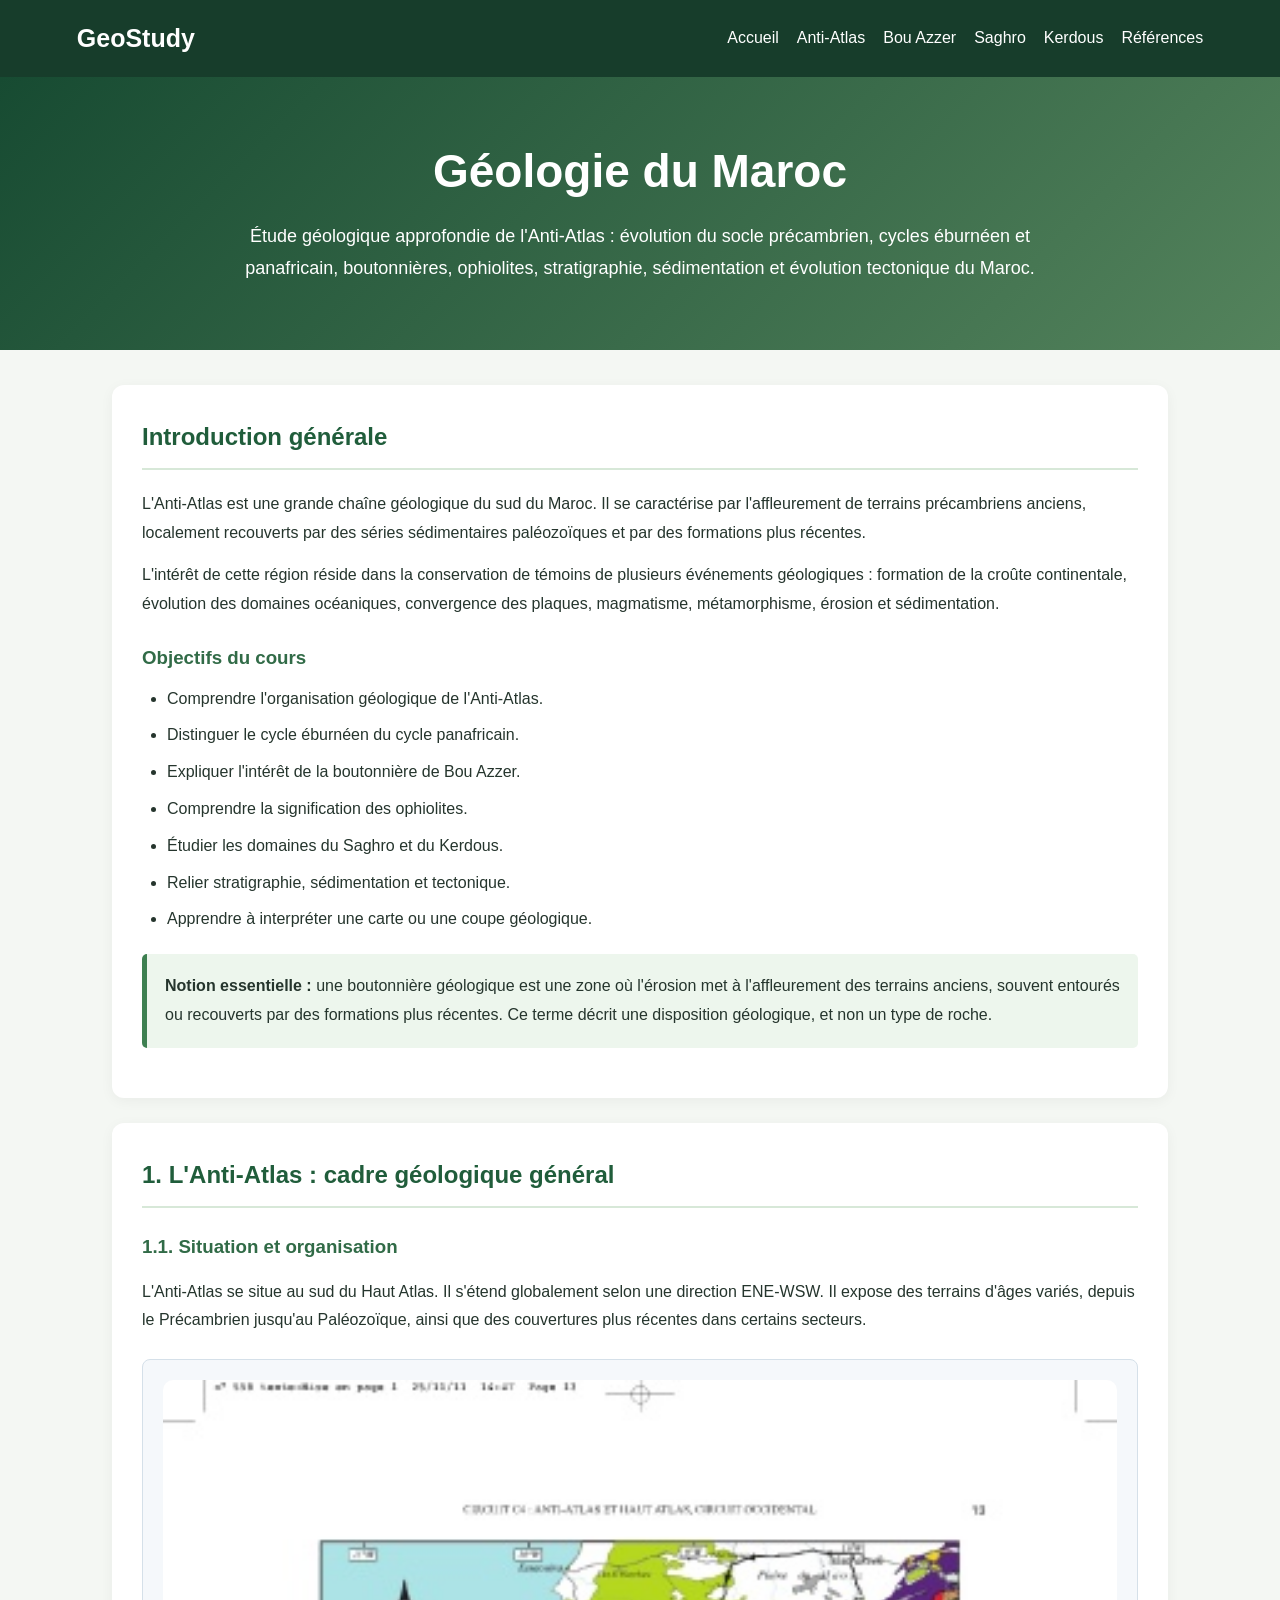
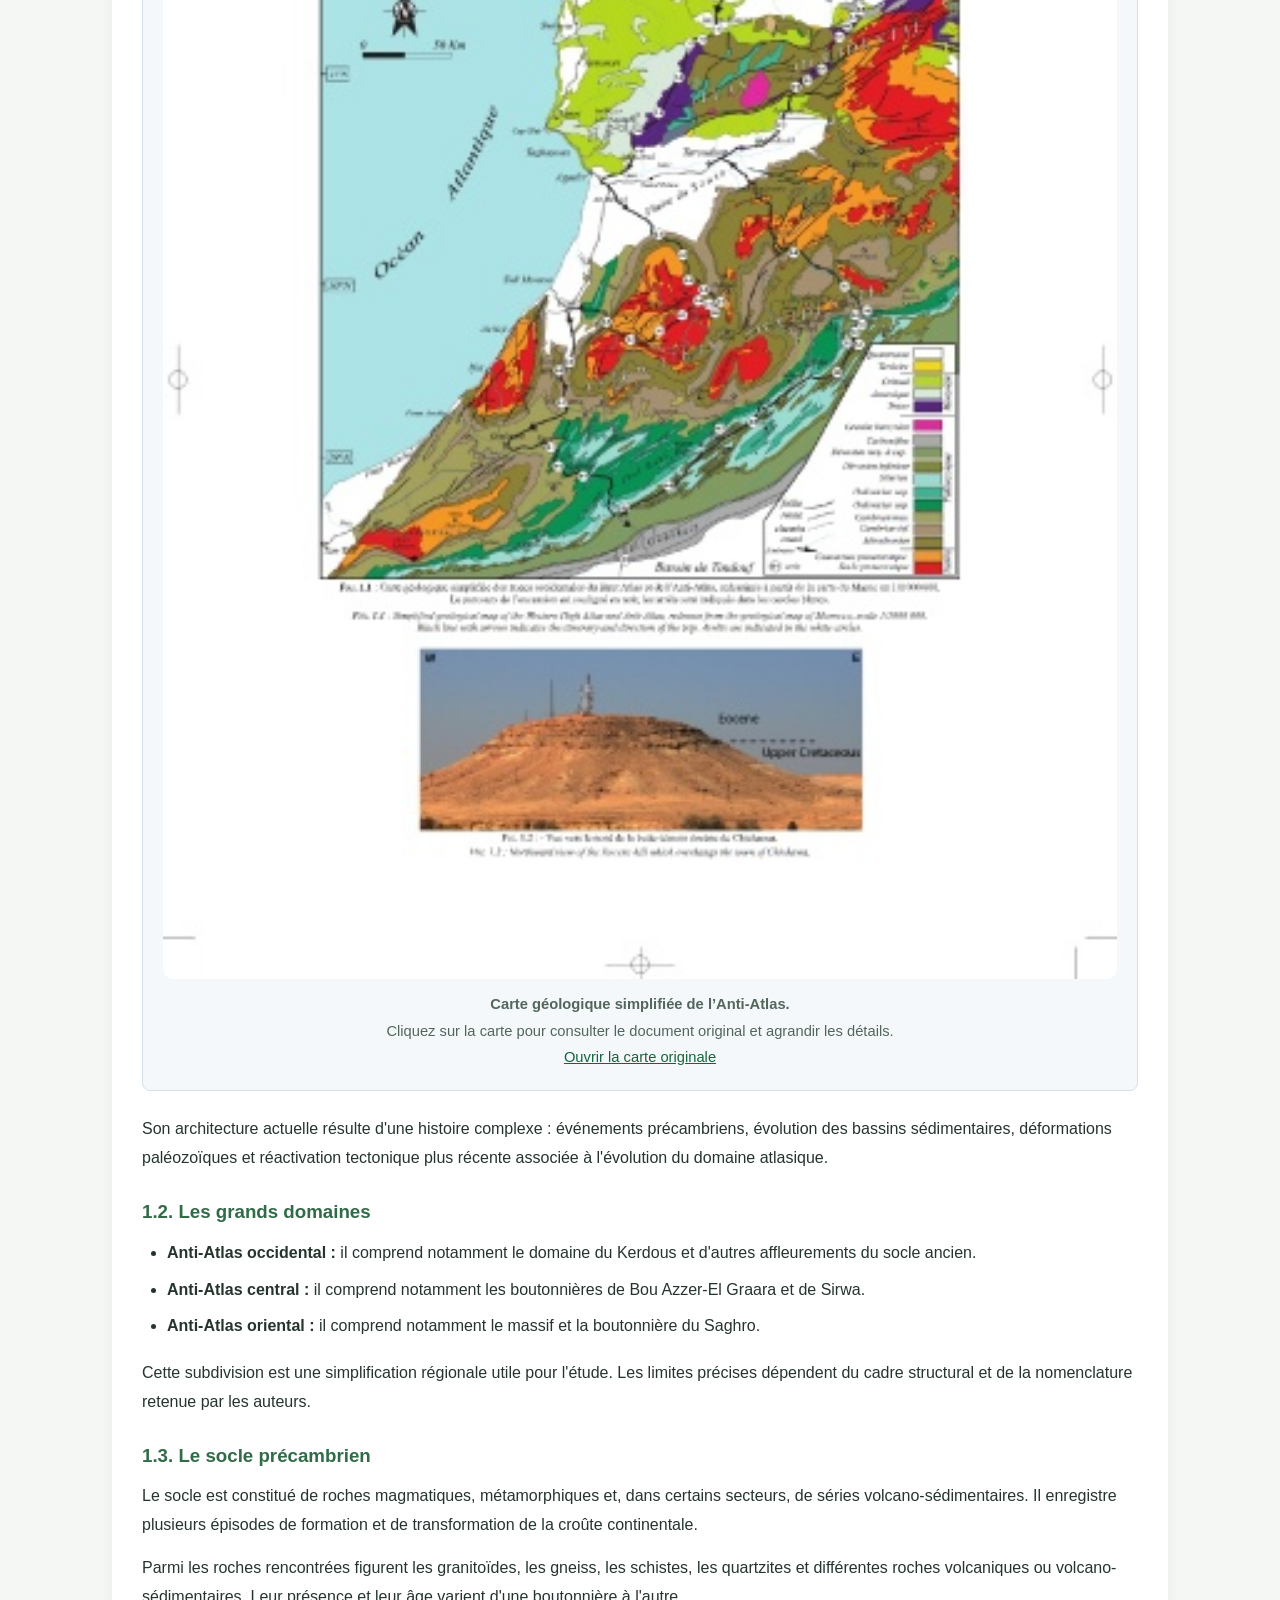
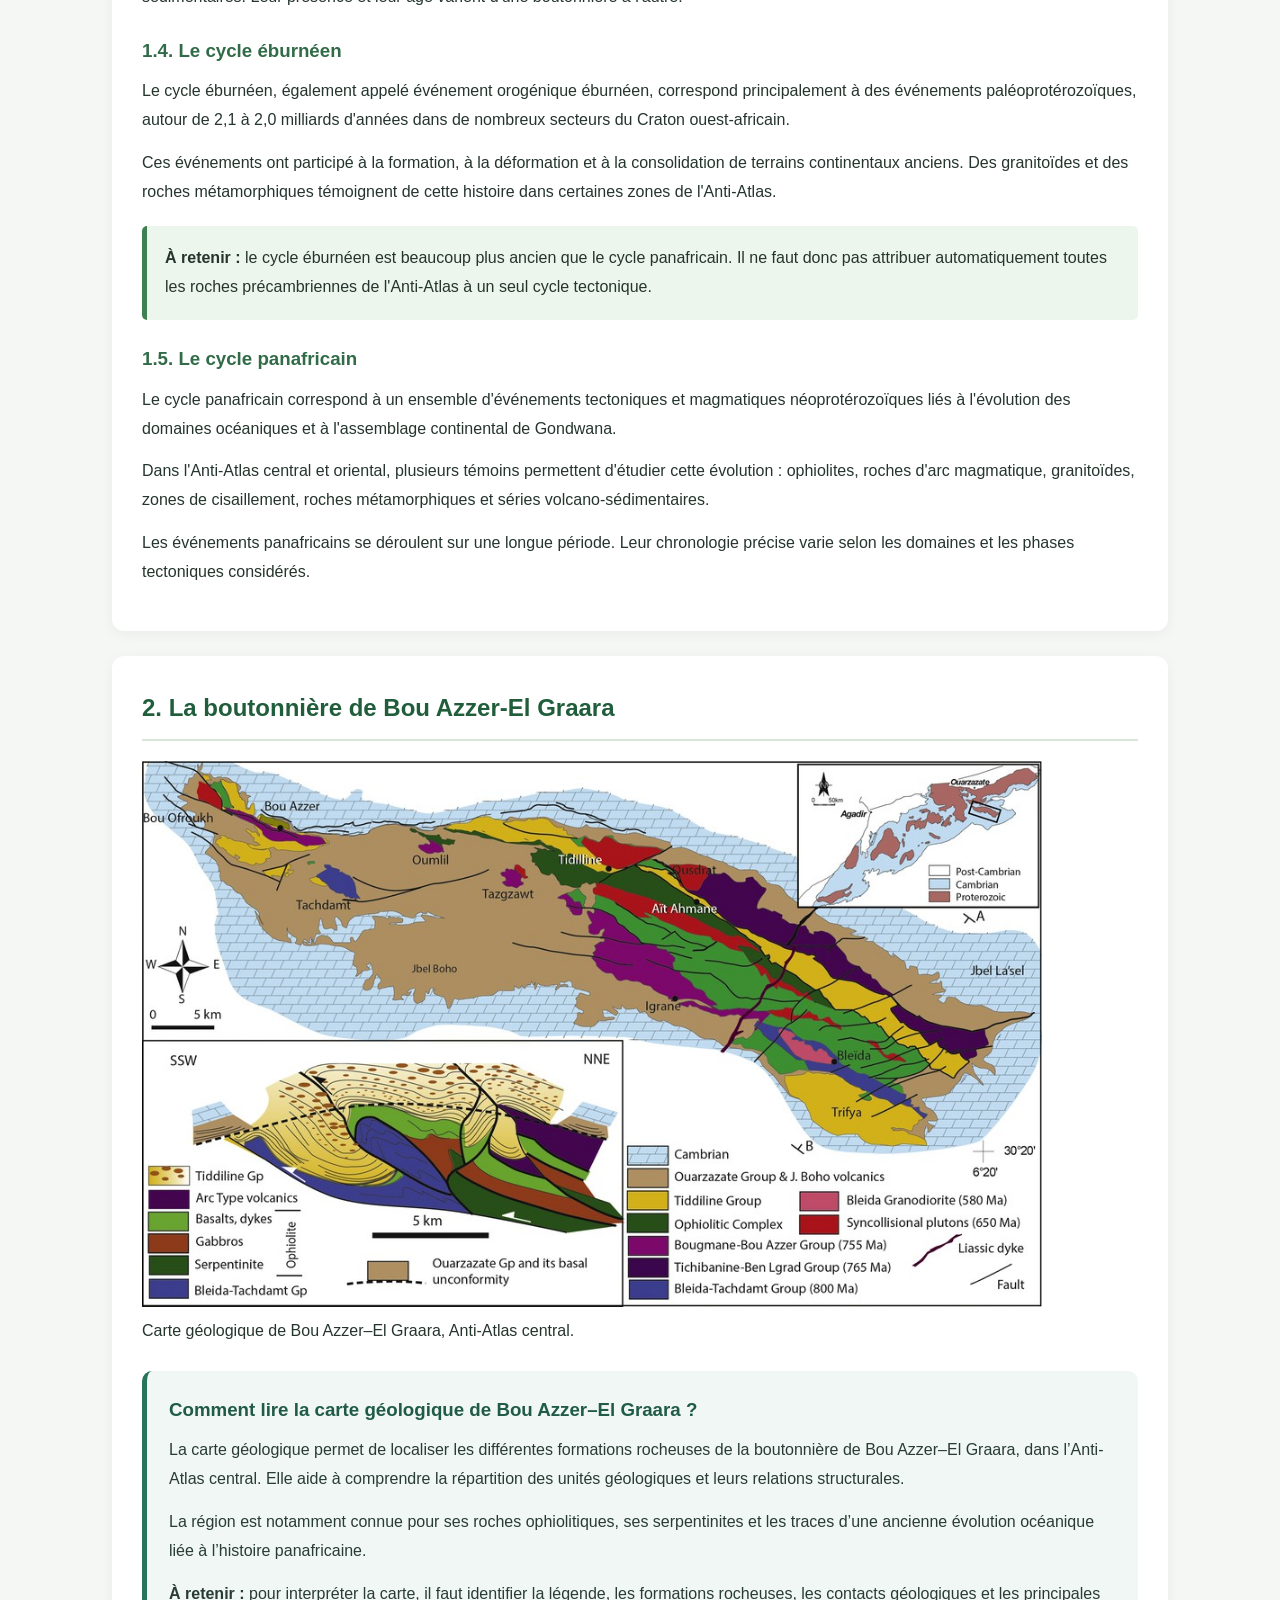
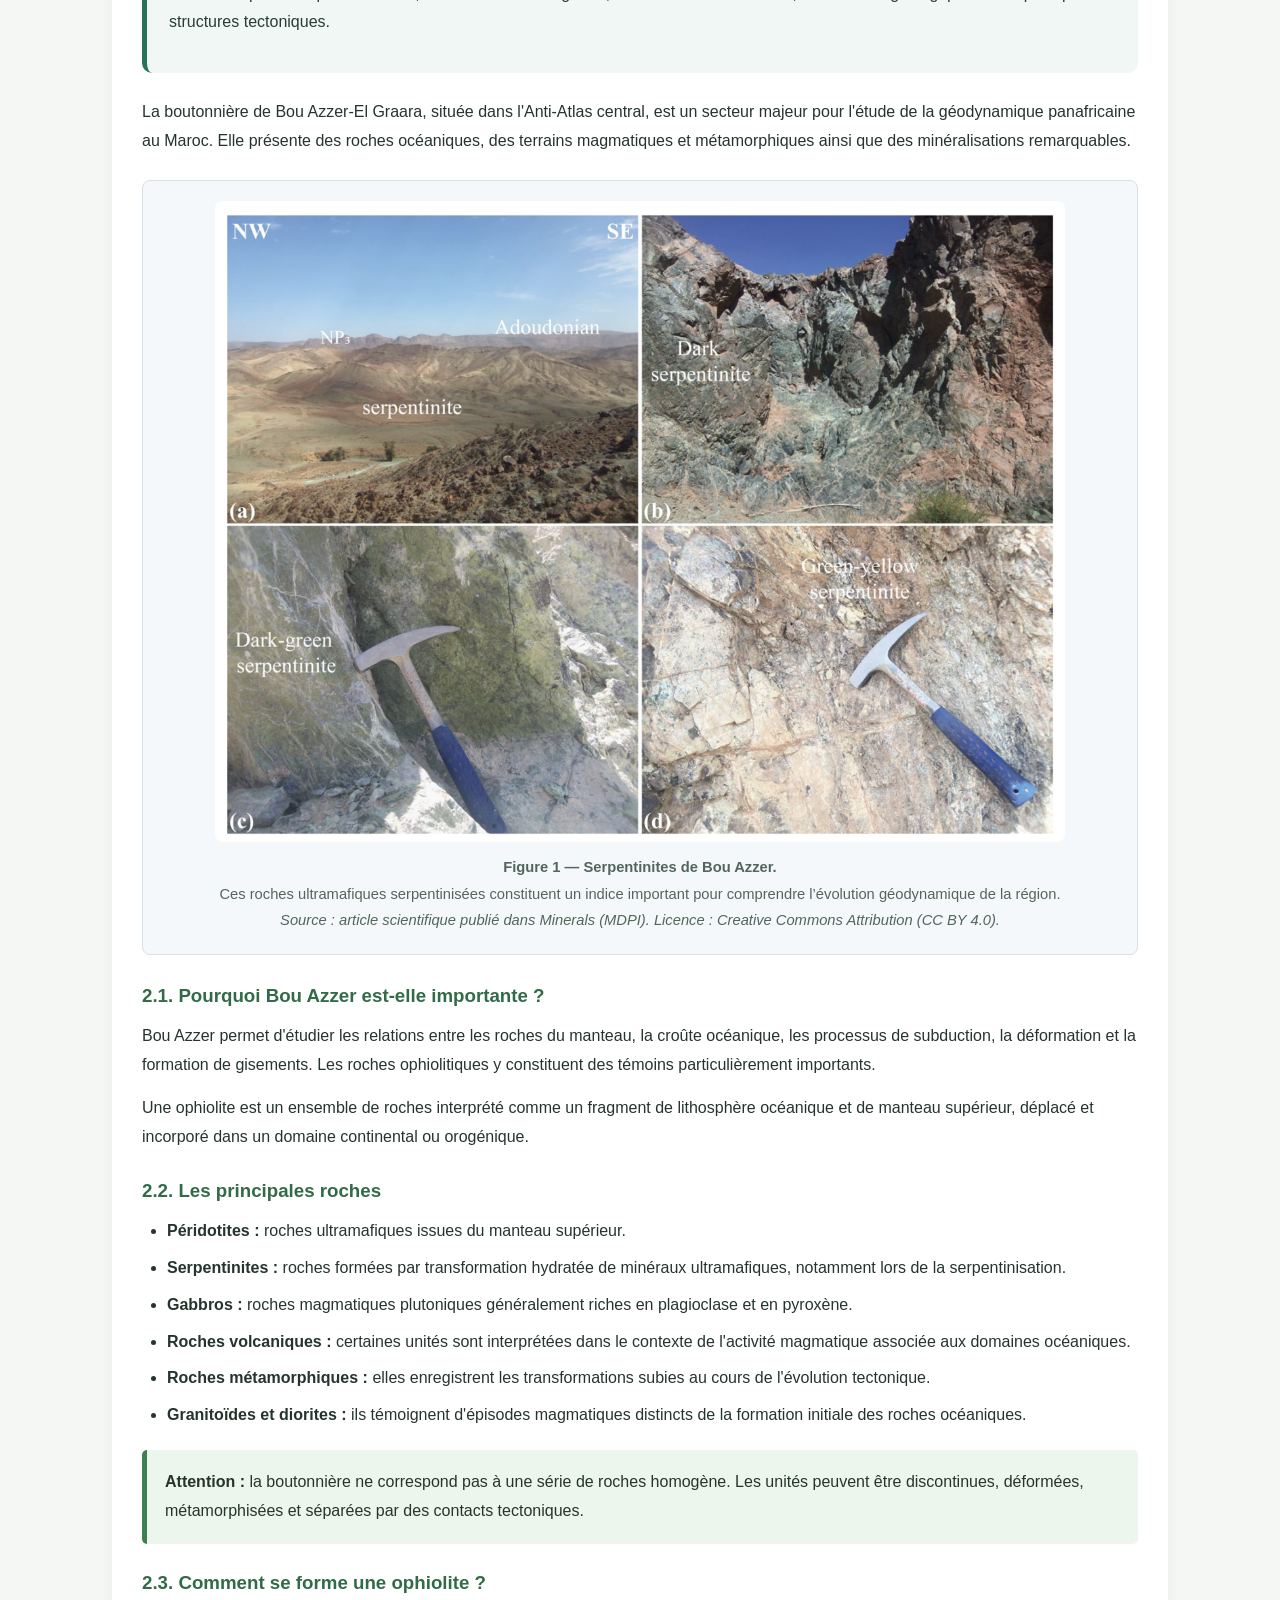
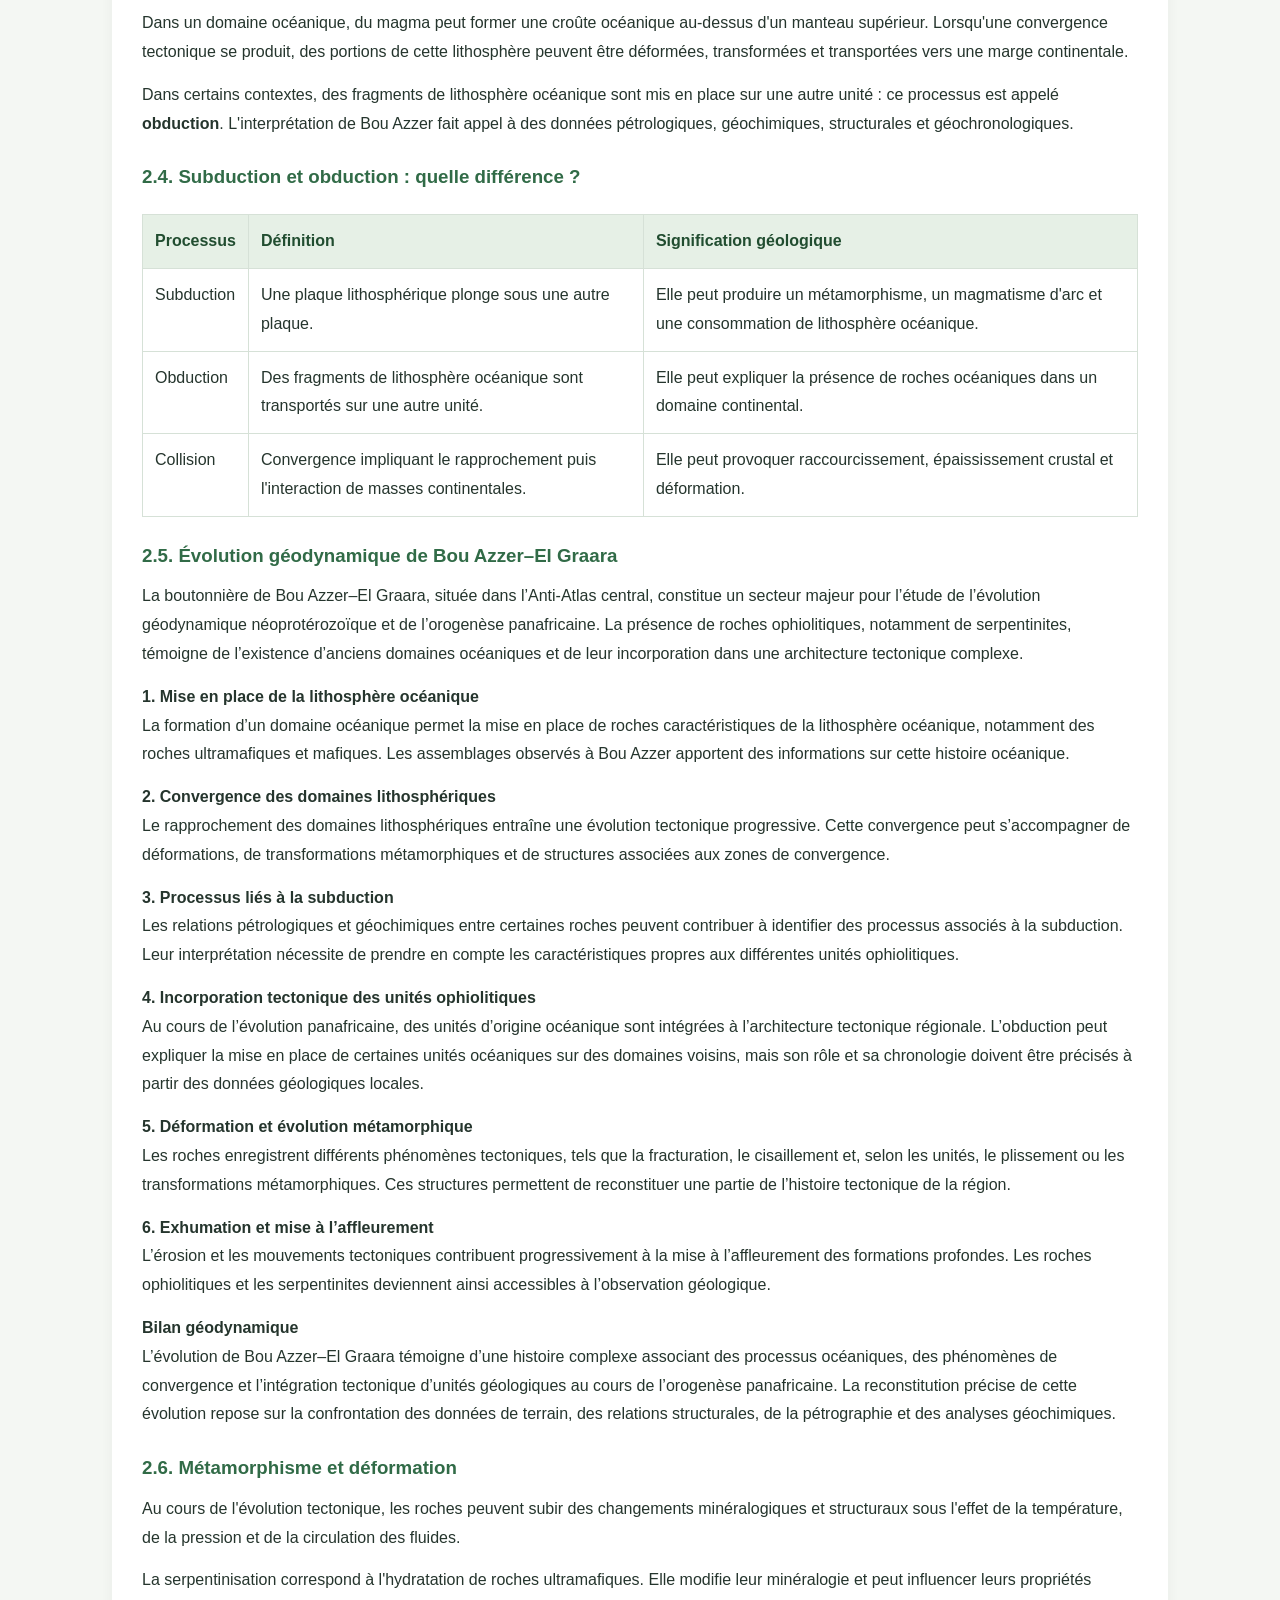
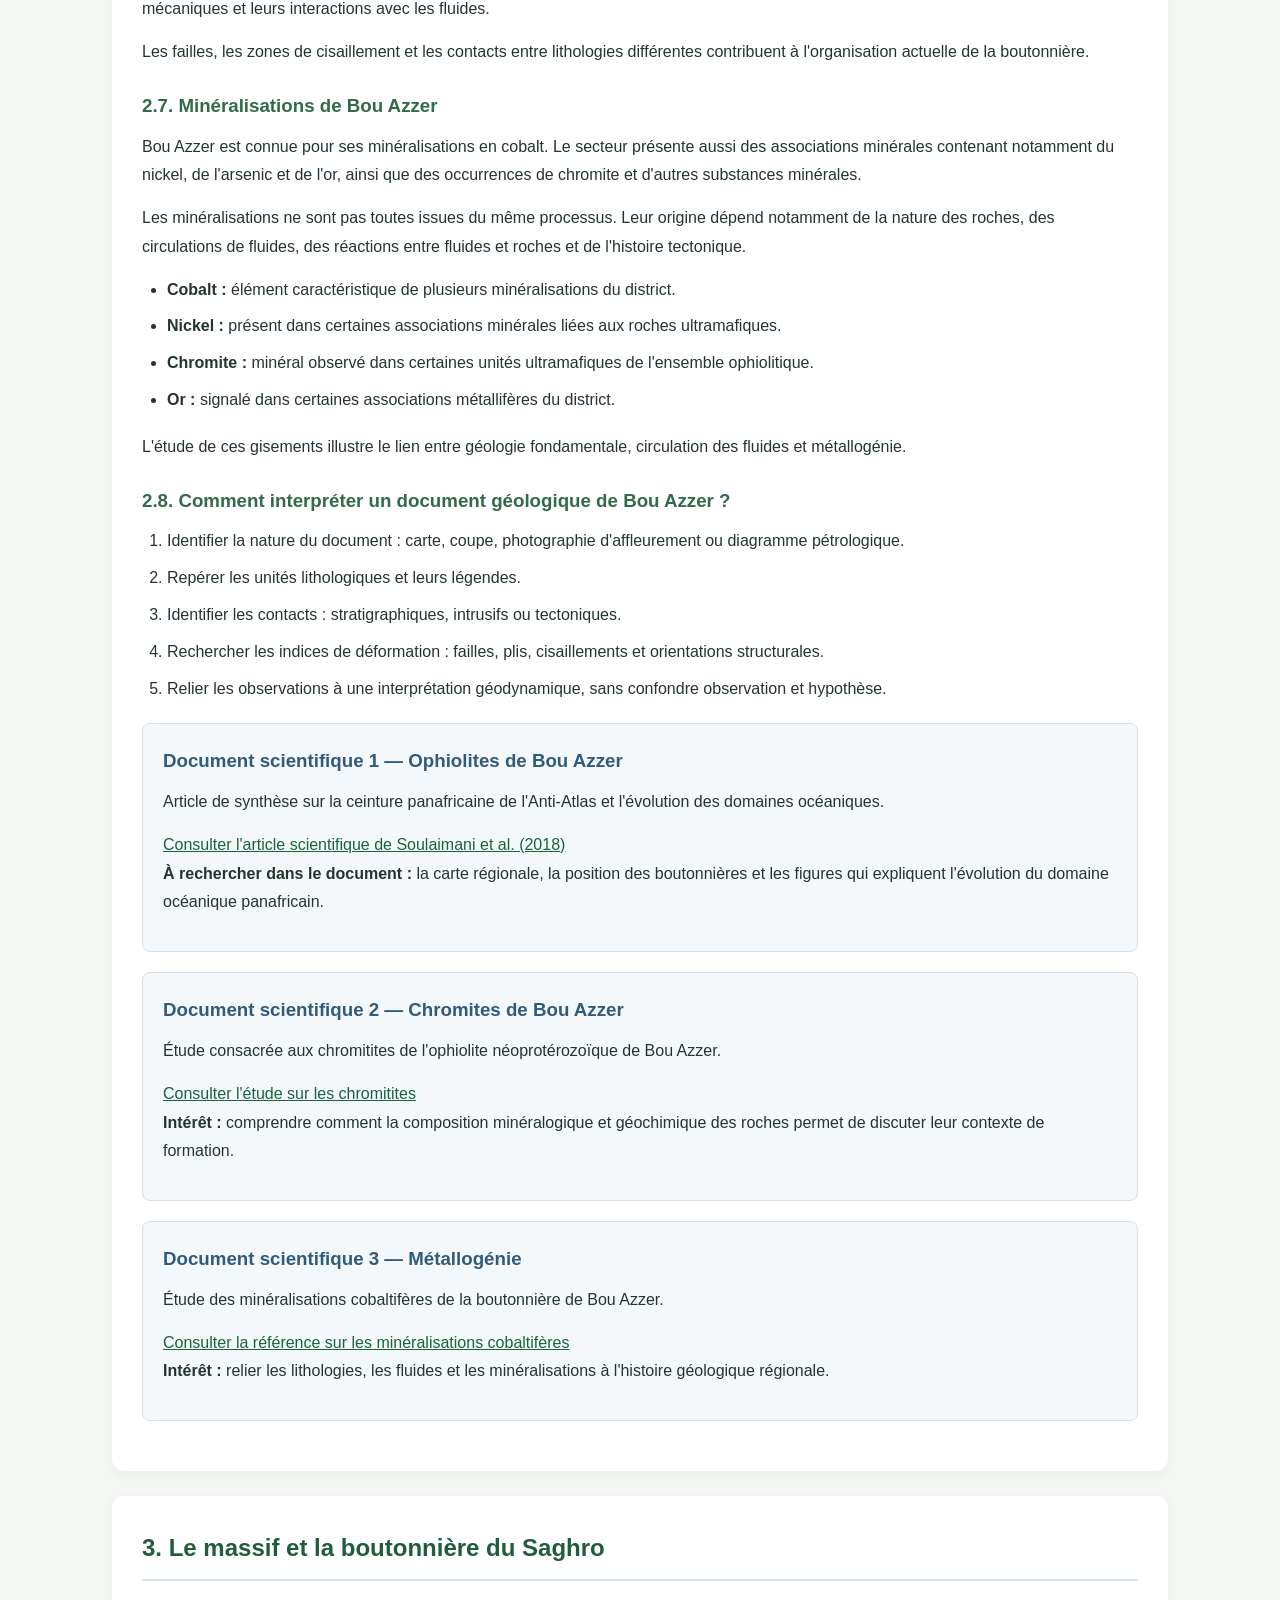
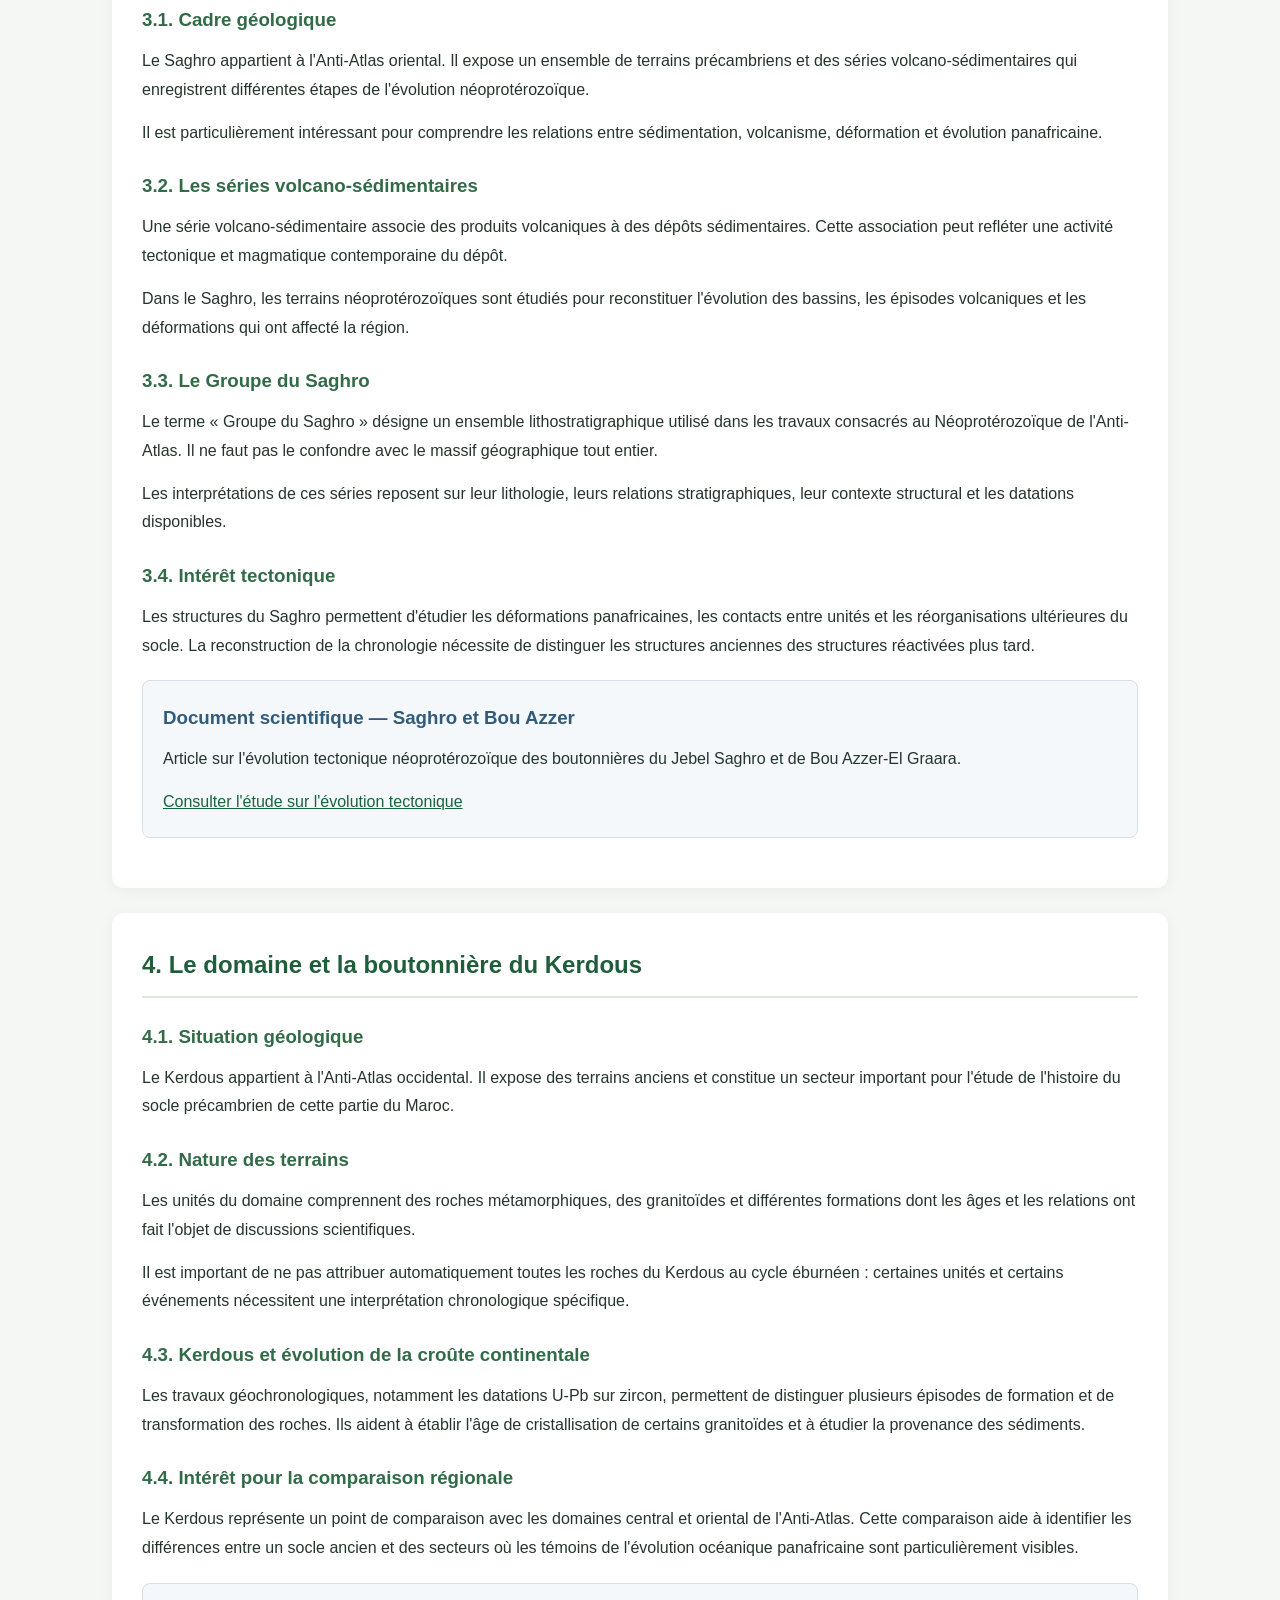
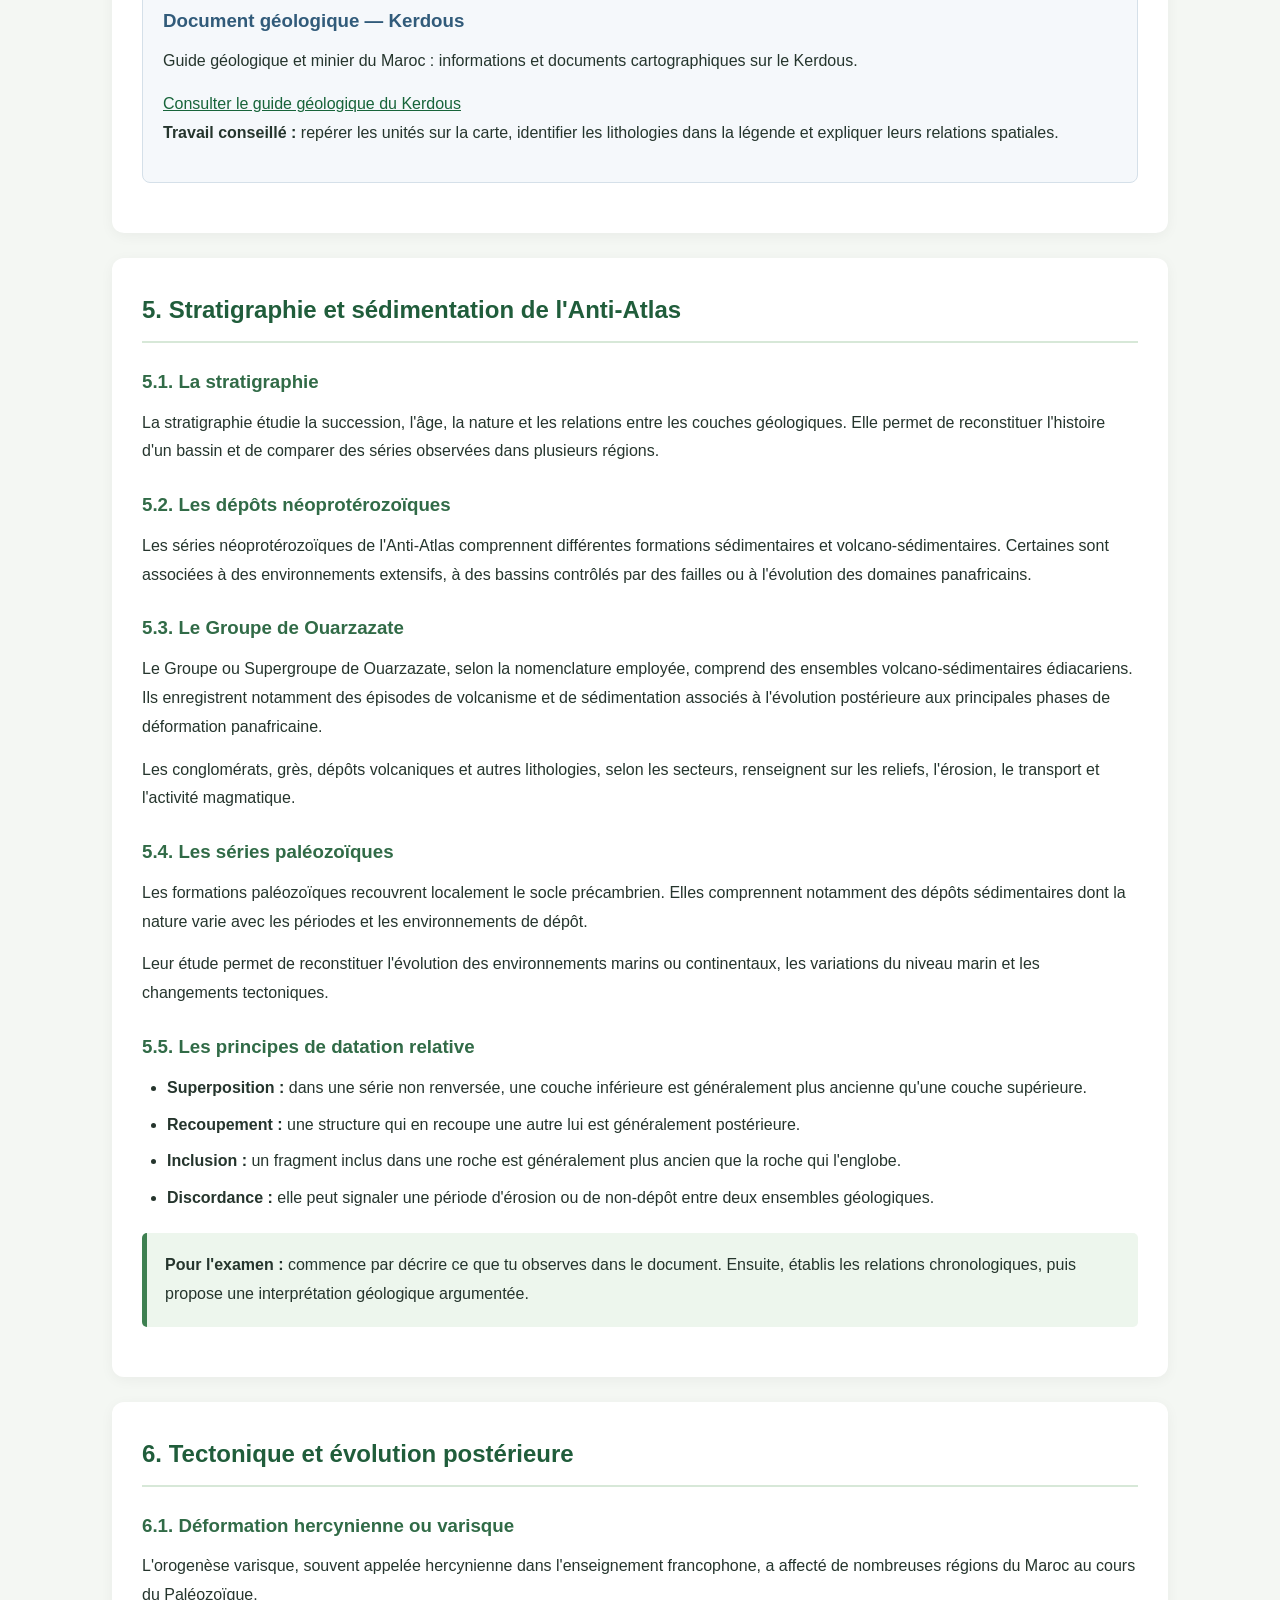
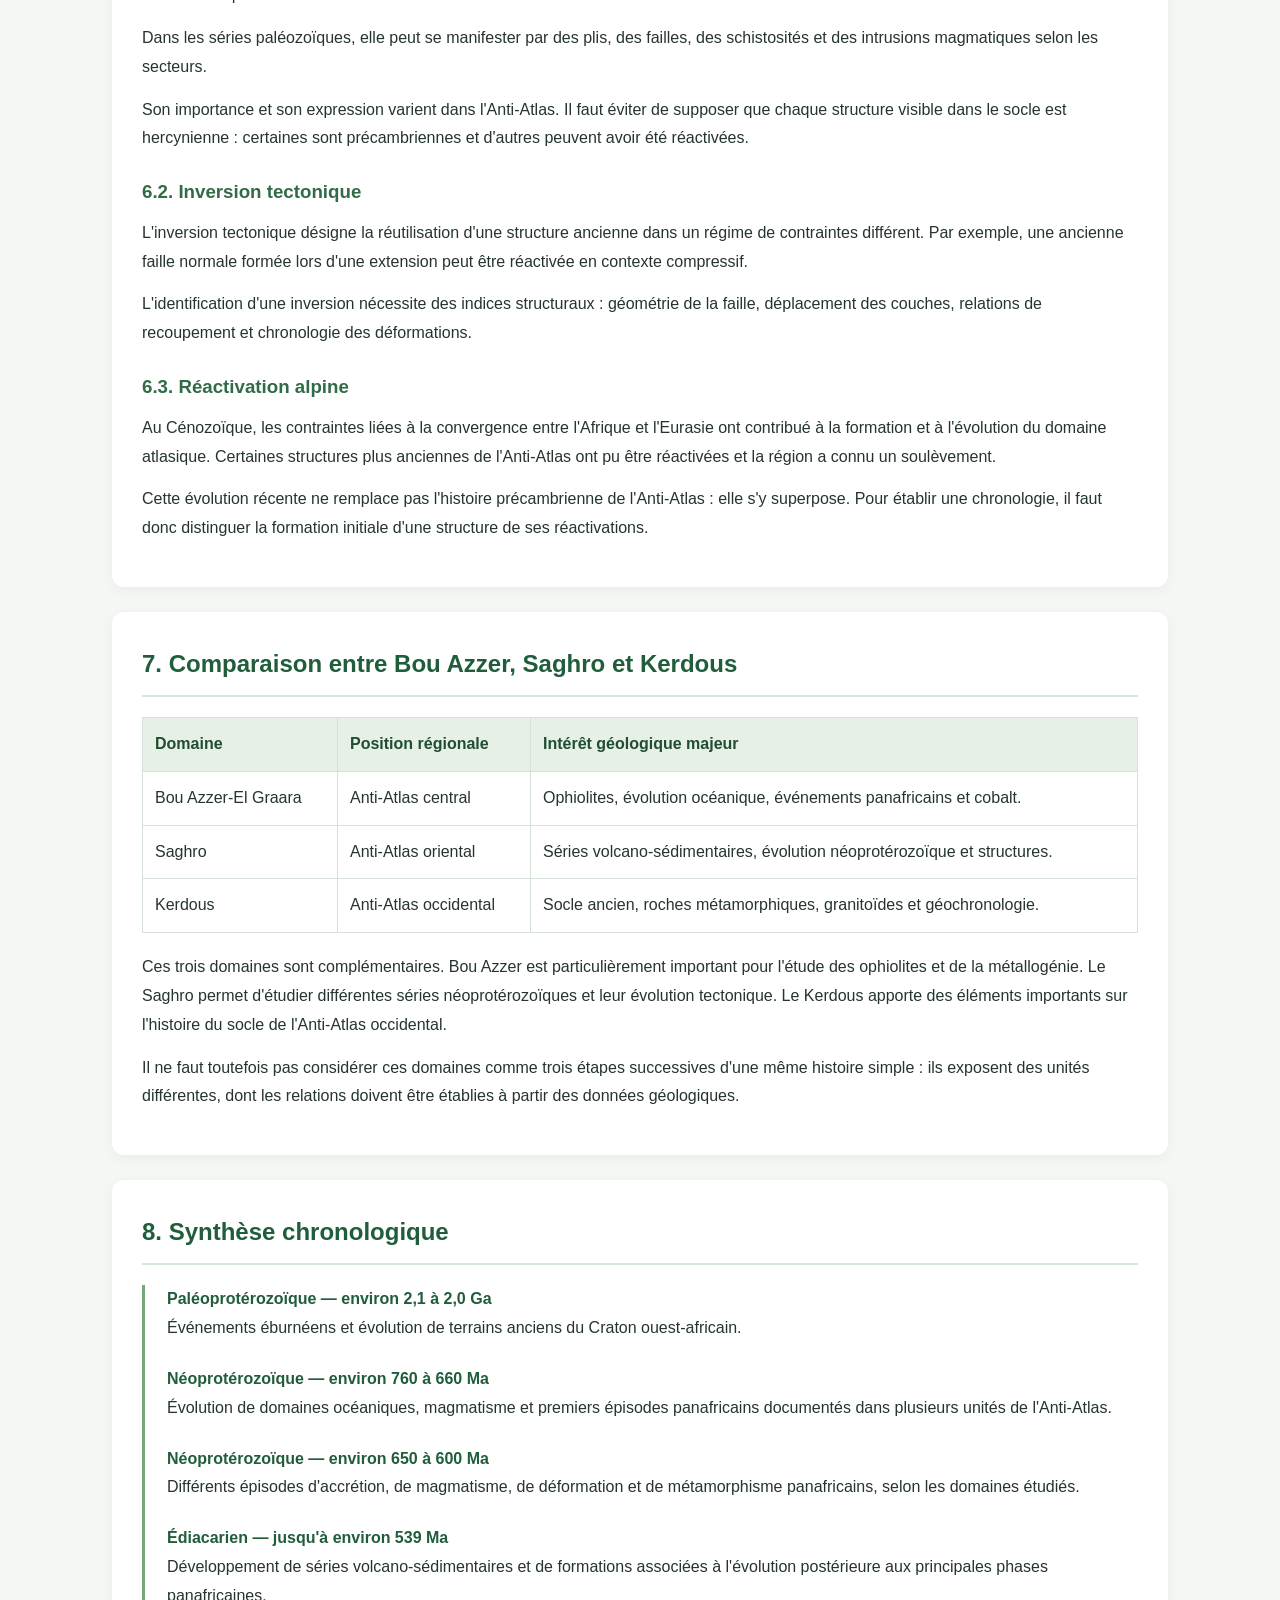
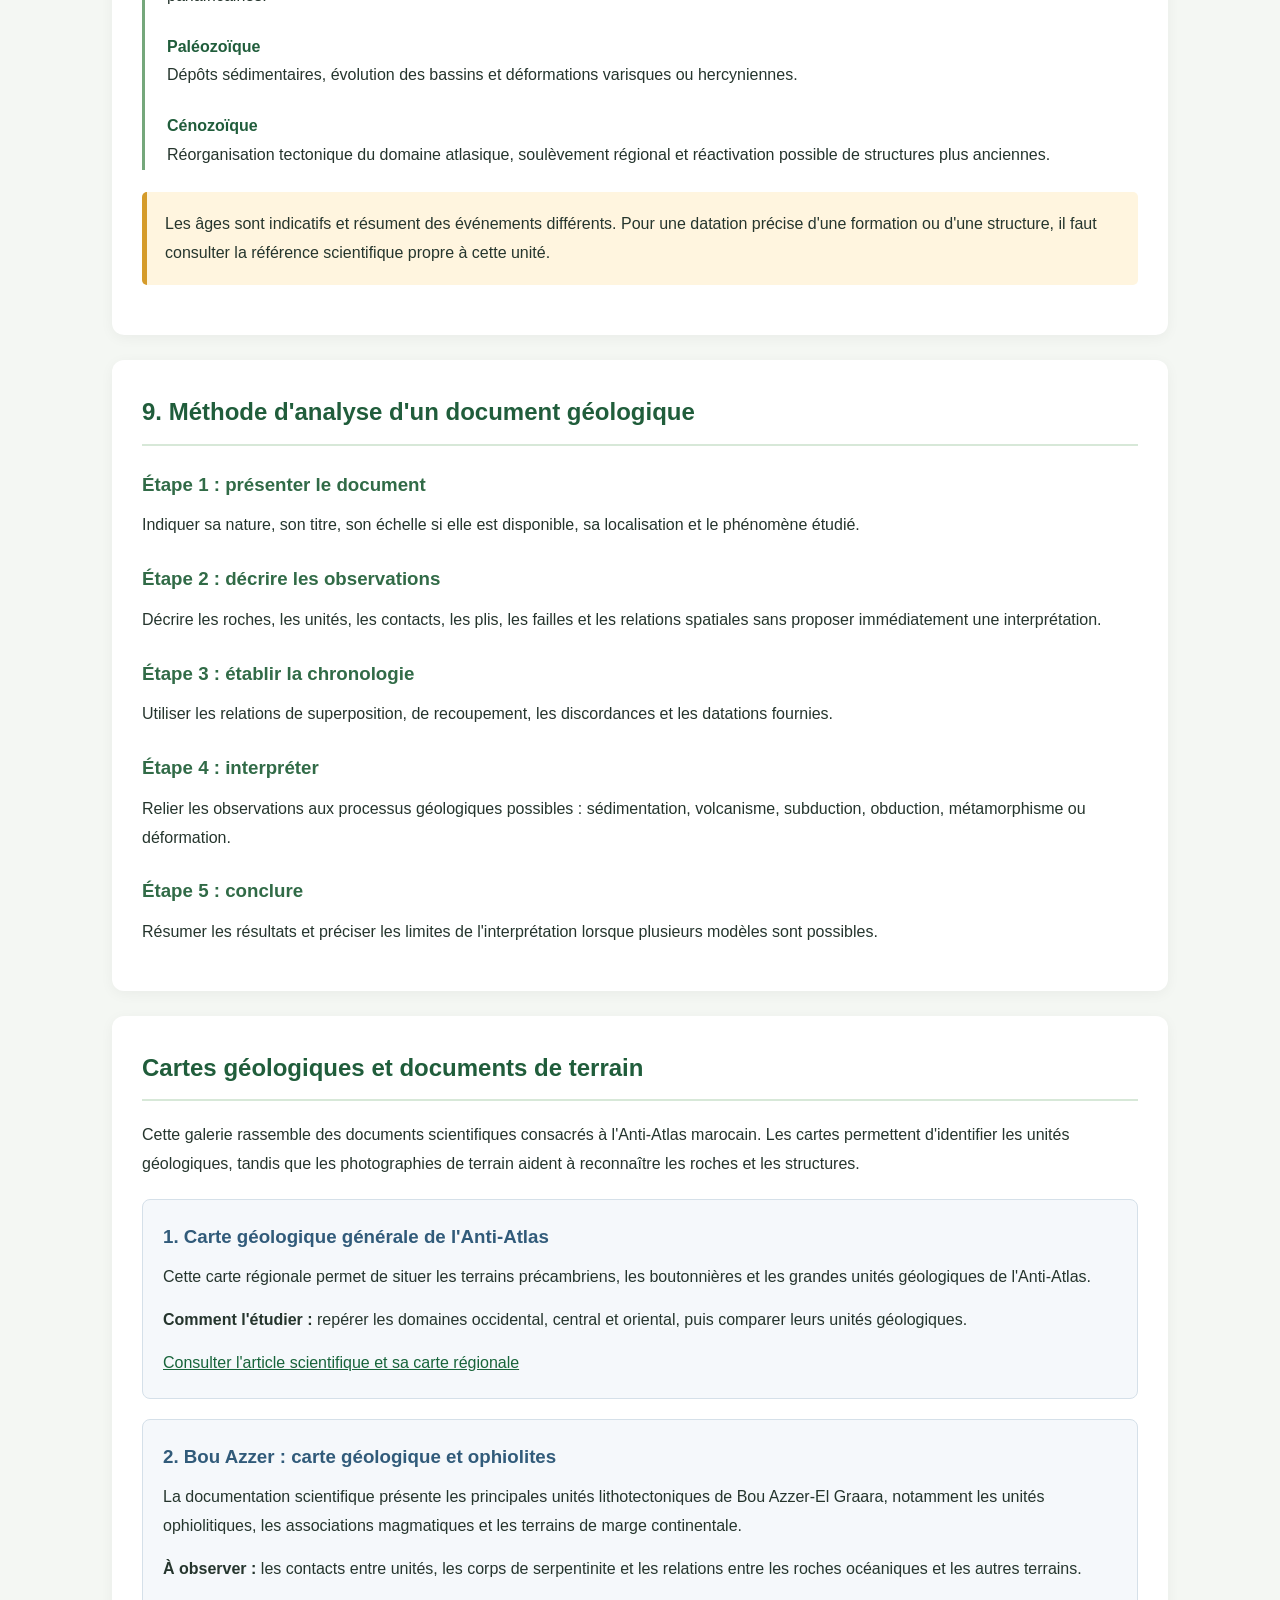
==== commit fd837652: "Fix course HTML and improve responsive geological figures" ====
--- a/geologie-maroc.html
+++ b/geologie-maroc.html
@@ -242,7 +242,12 @@
   color: #293b35;
 }
 
-    </style>
+    
+        img { max-width: 100%; height: auto; }
+        figure.document { margin: 24px 0; }
+        figure.document img { display: block; max-width: 100%; height: auto; margin: 0 auto; border-radius: 10px; }
+        figure.document figcaption { margin-top: 10px; color: #52665a; font-size: .92rem; text-align: center; }
+</style>
 </head>
 
 <body>
@@ -651,8 +656,7 @@
             </table>
         </div>
 
-        <p>
-          
+        
 <section id="evolution-geodynamique-bou-azzer">
   <h3>2.5. Évolution géodynamique de Bou Azzer–El Graara</h3>
 
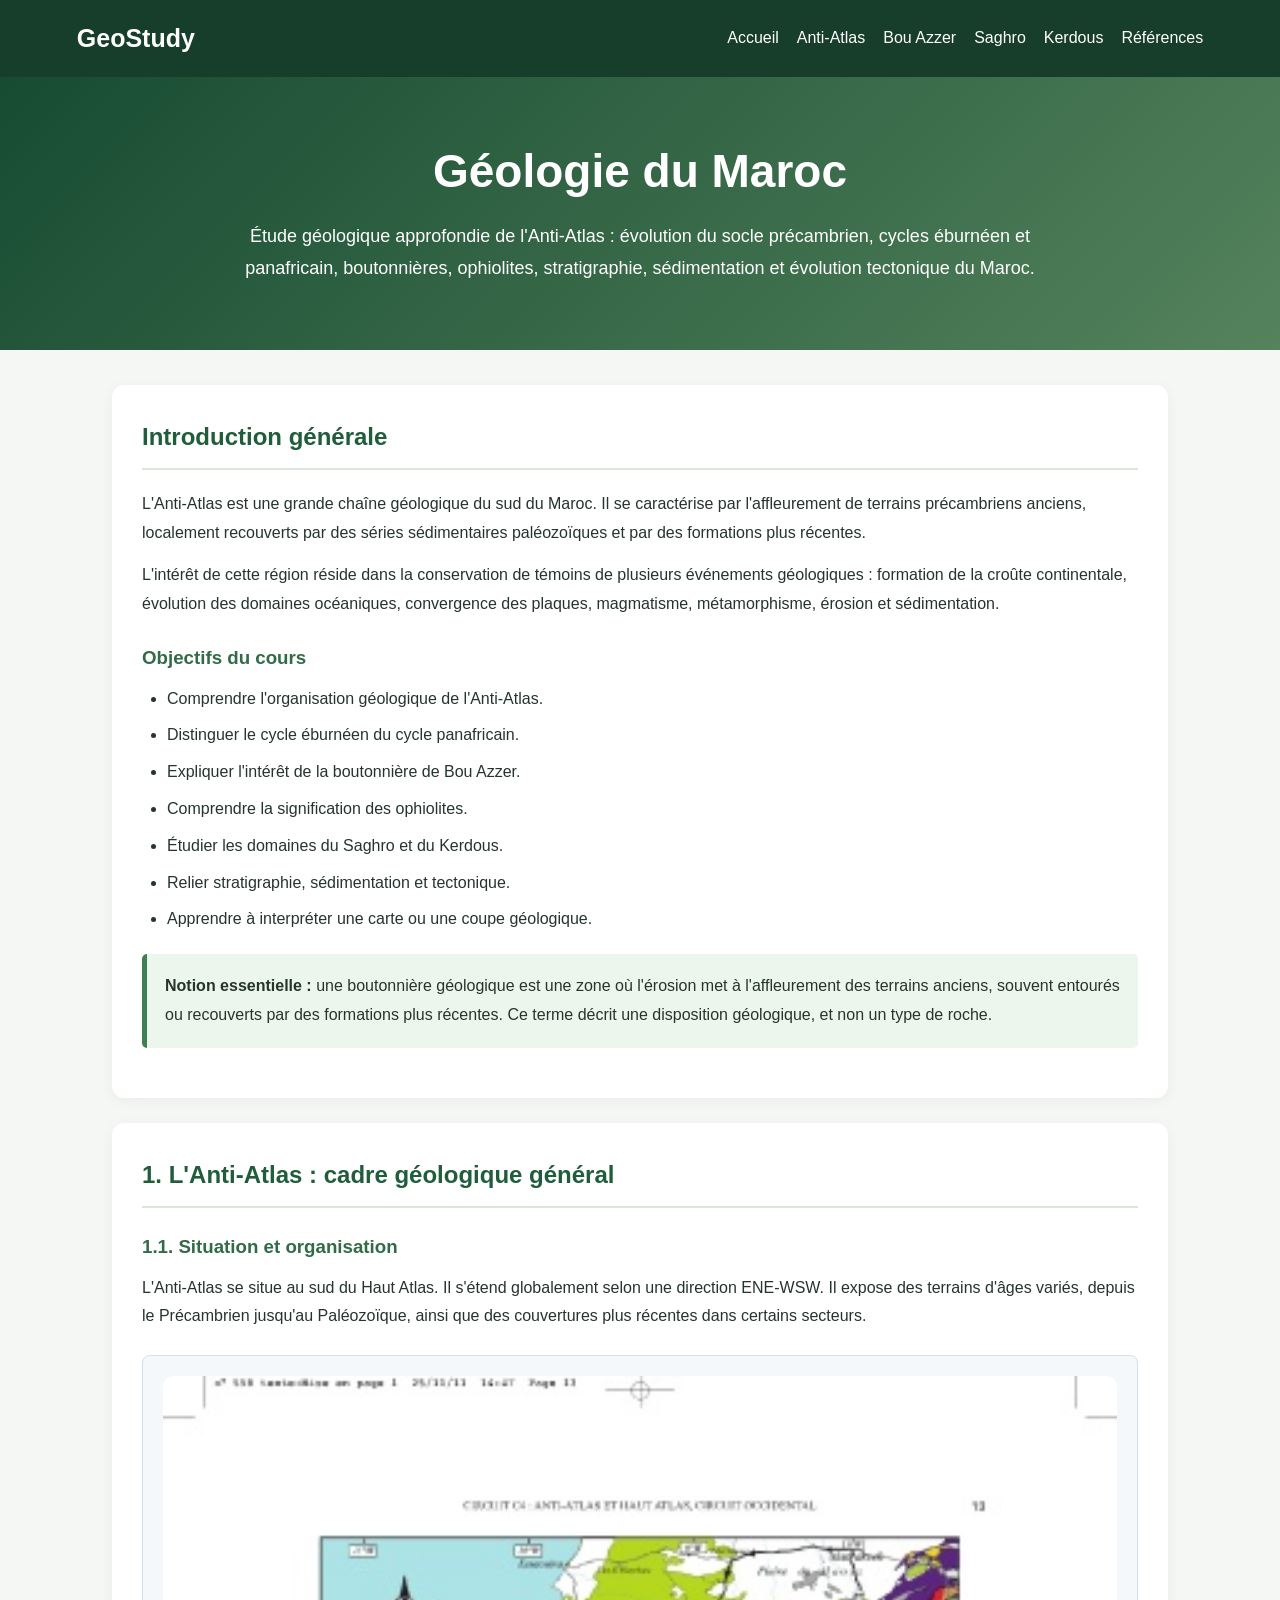
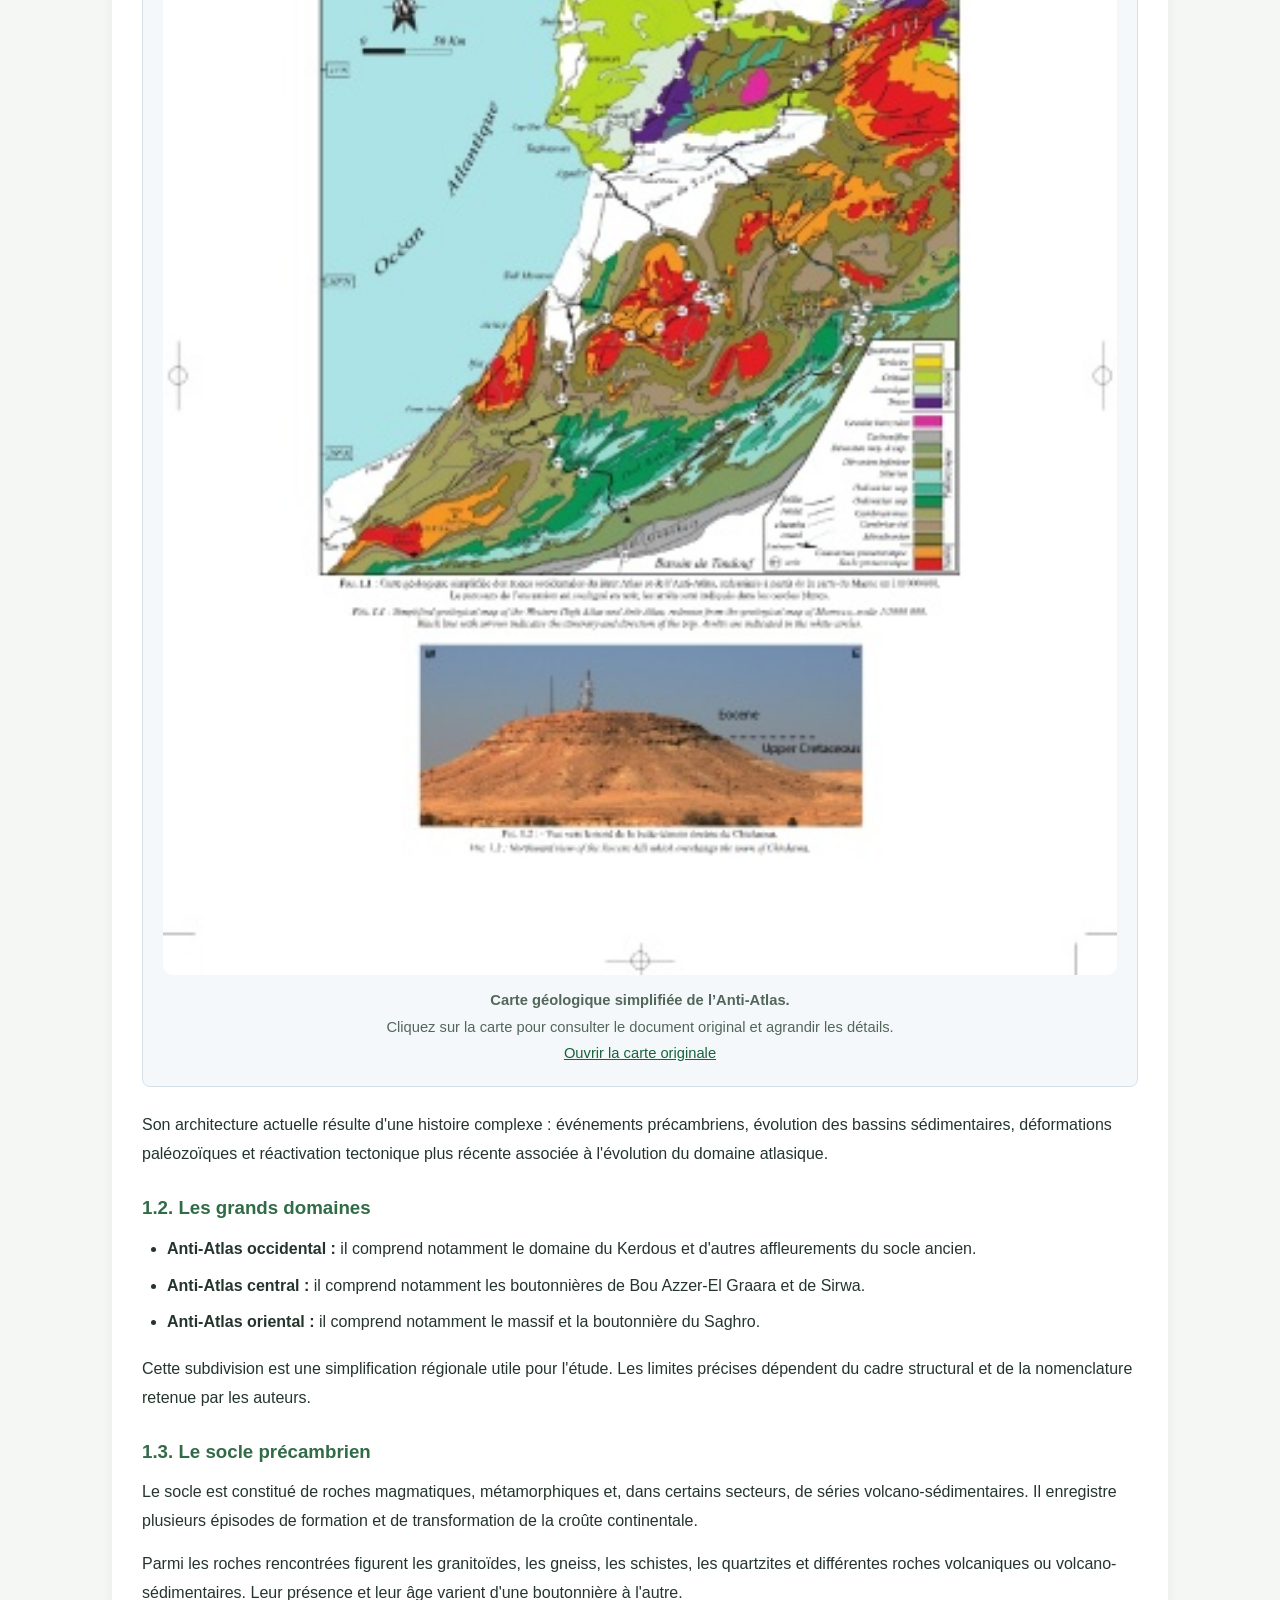
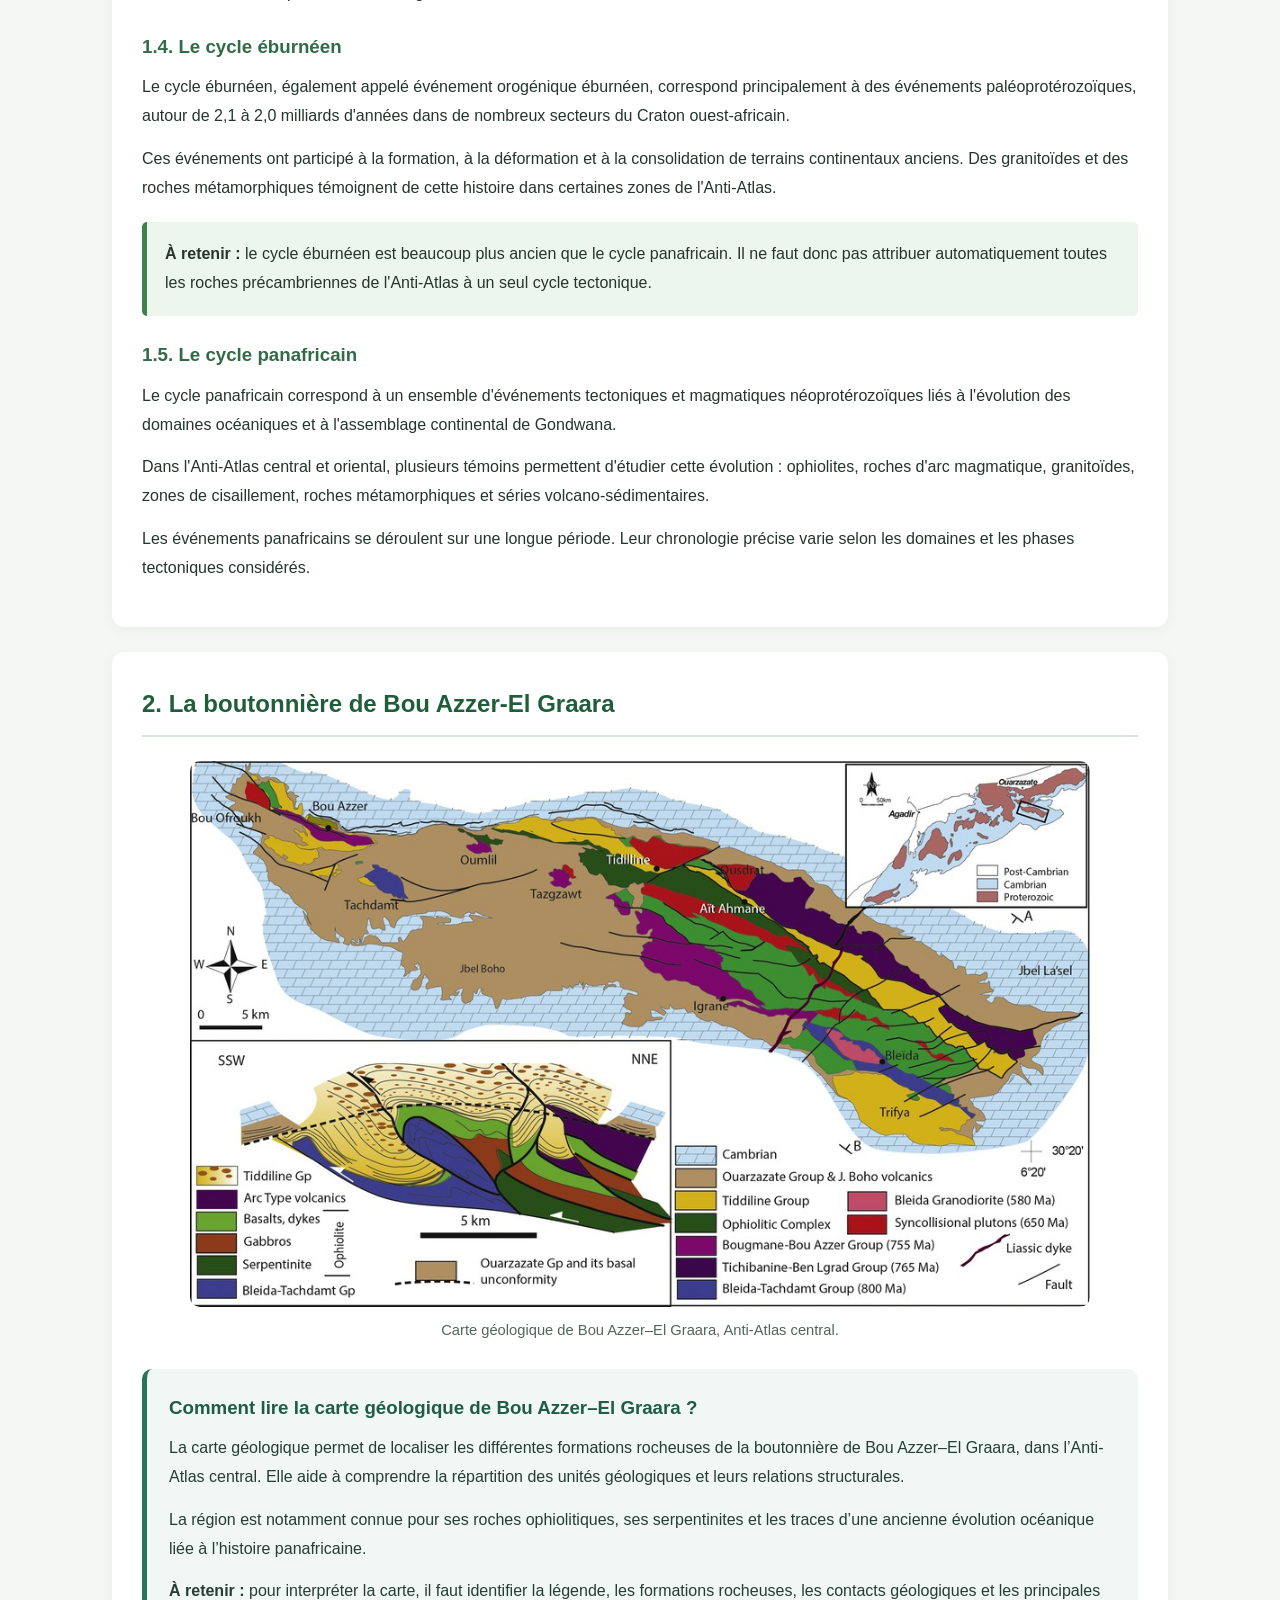
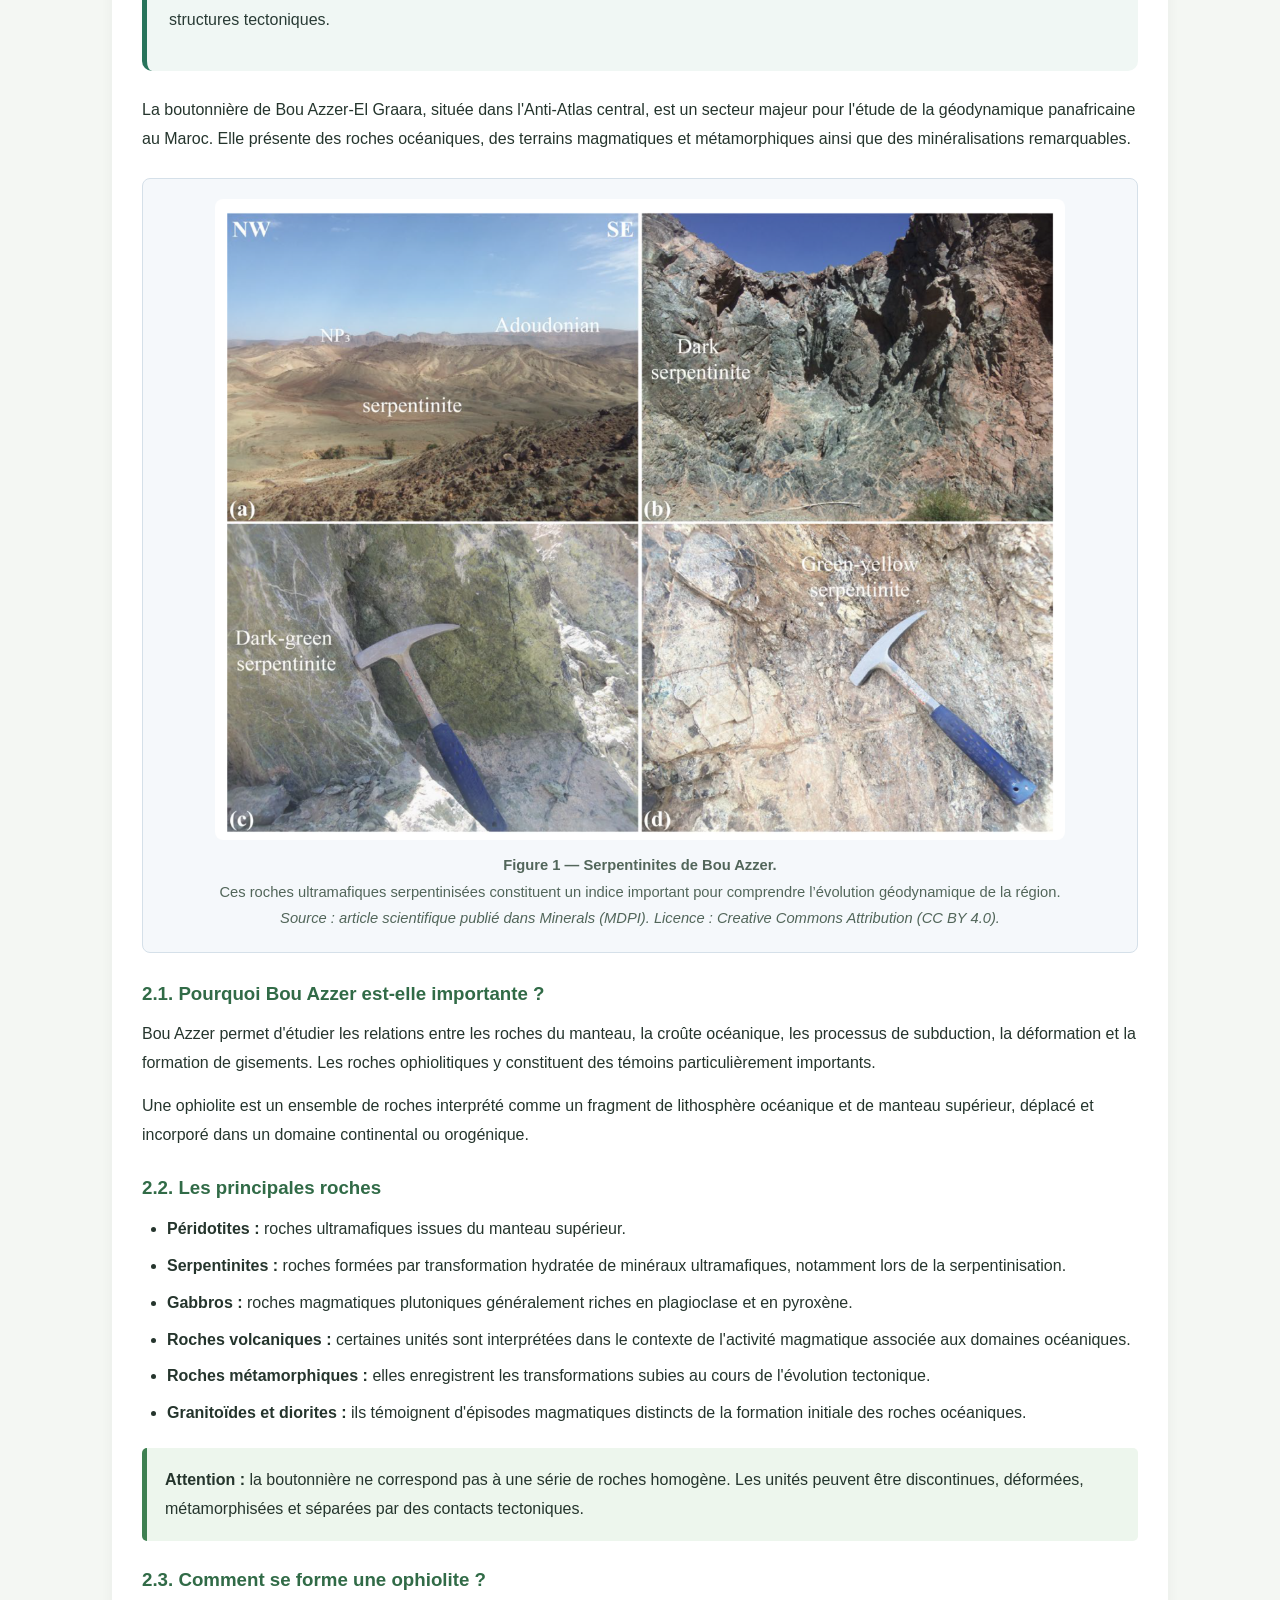
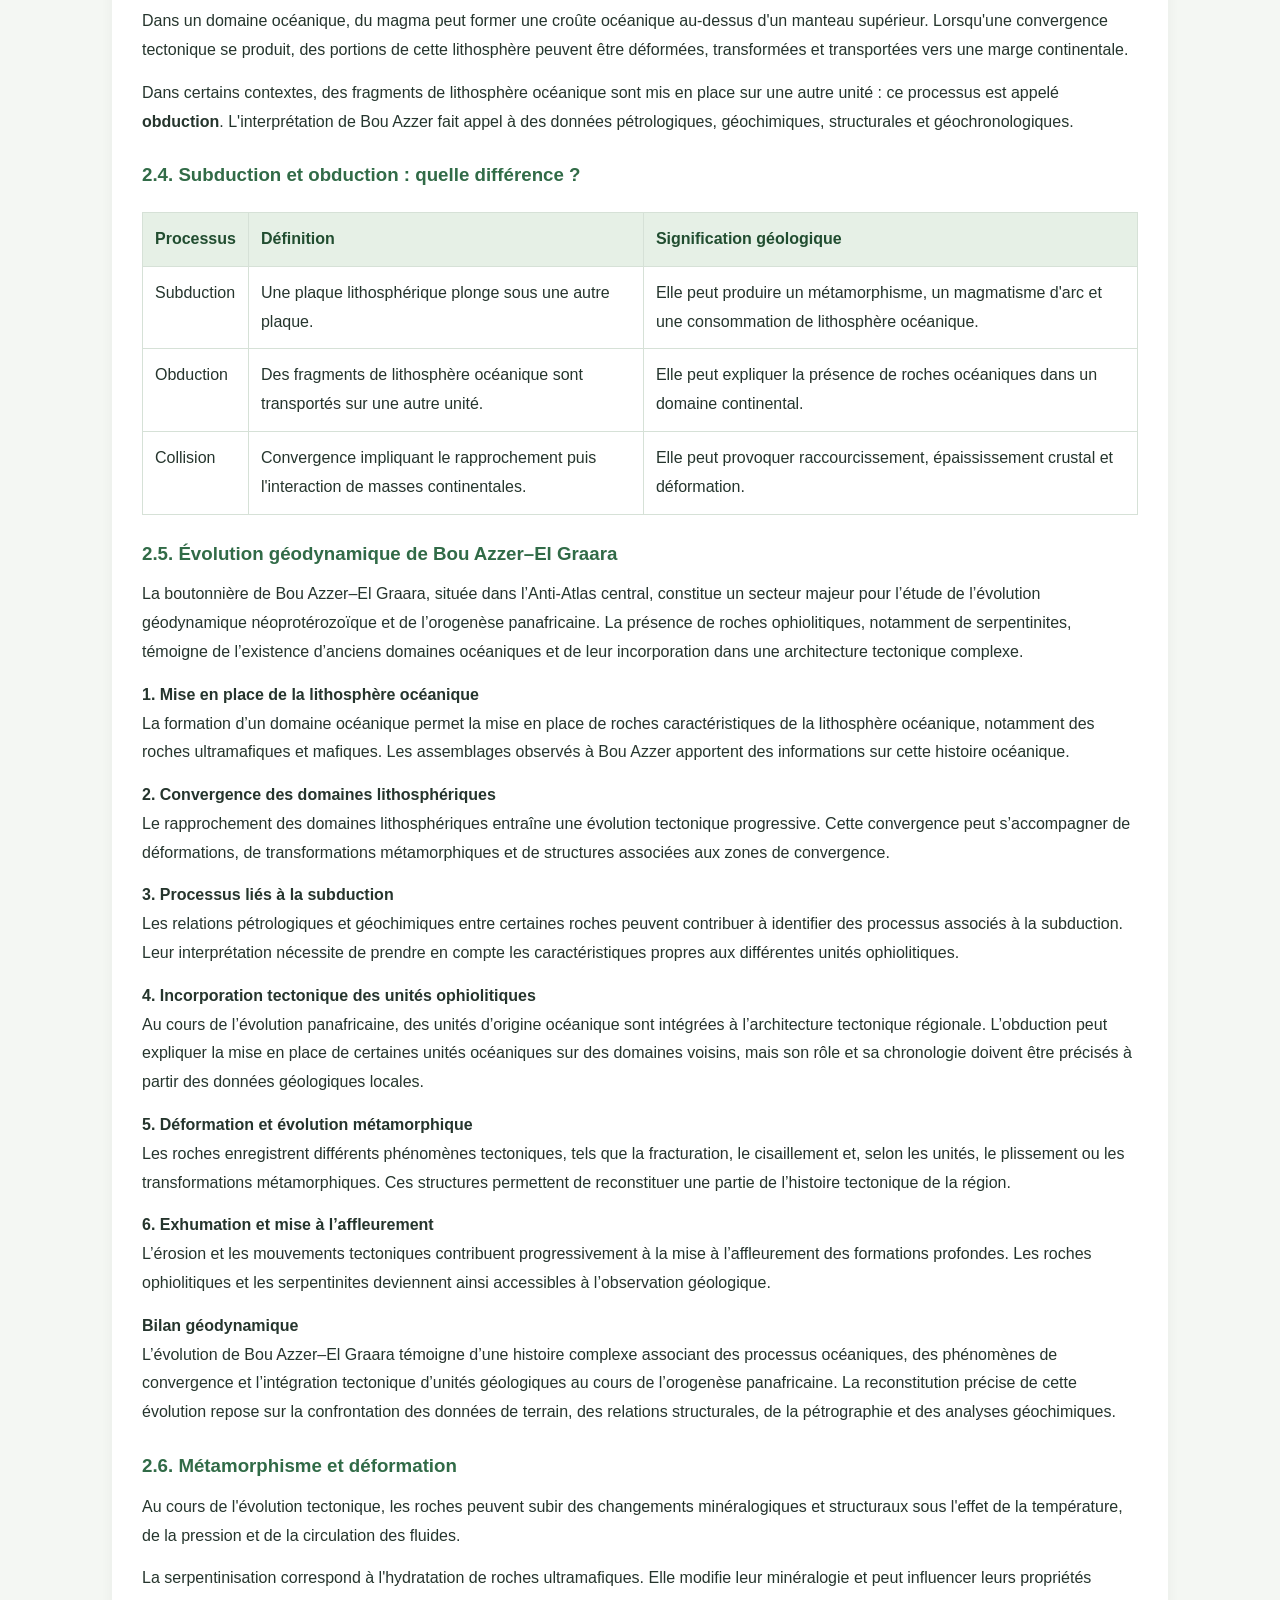
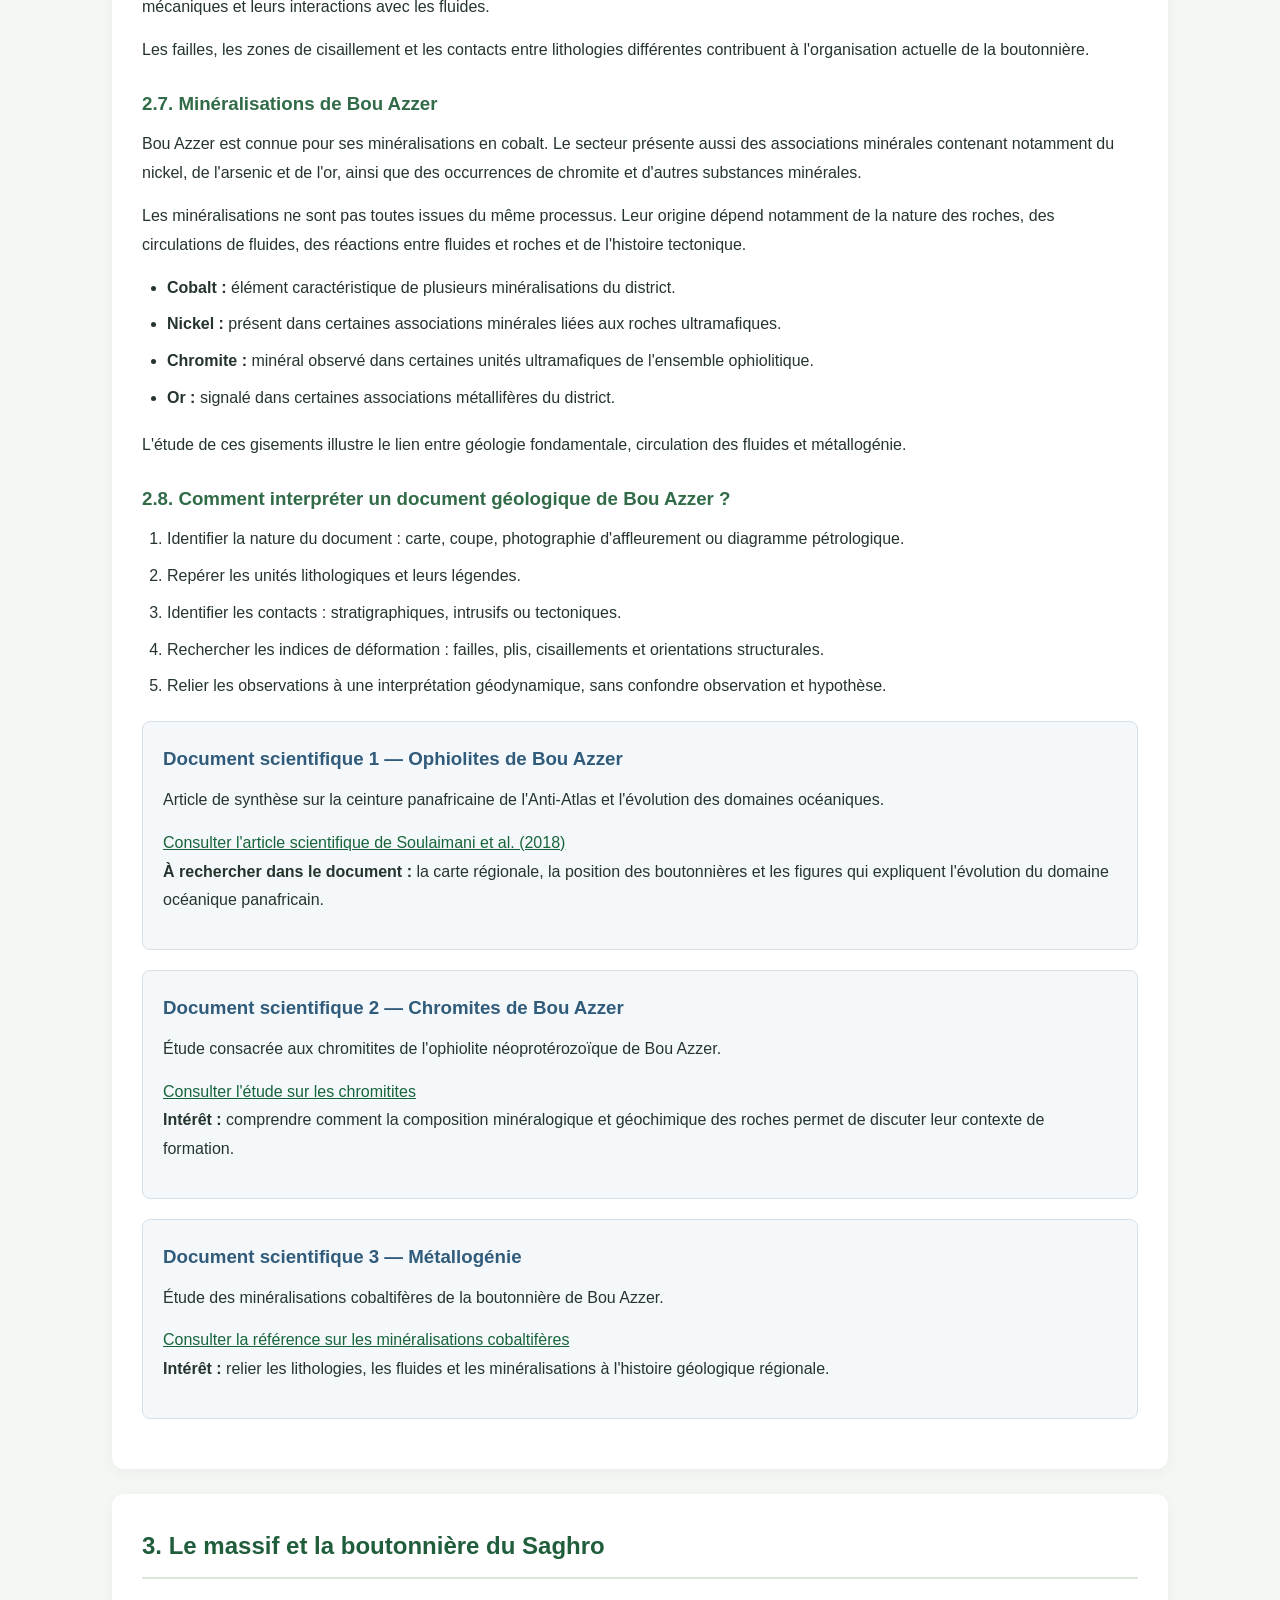
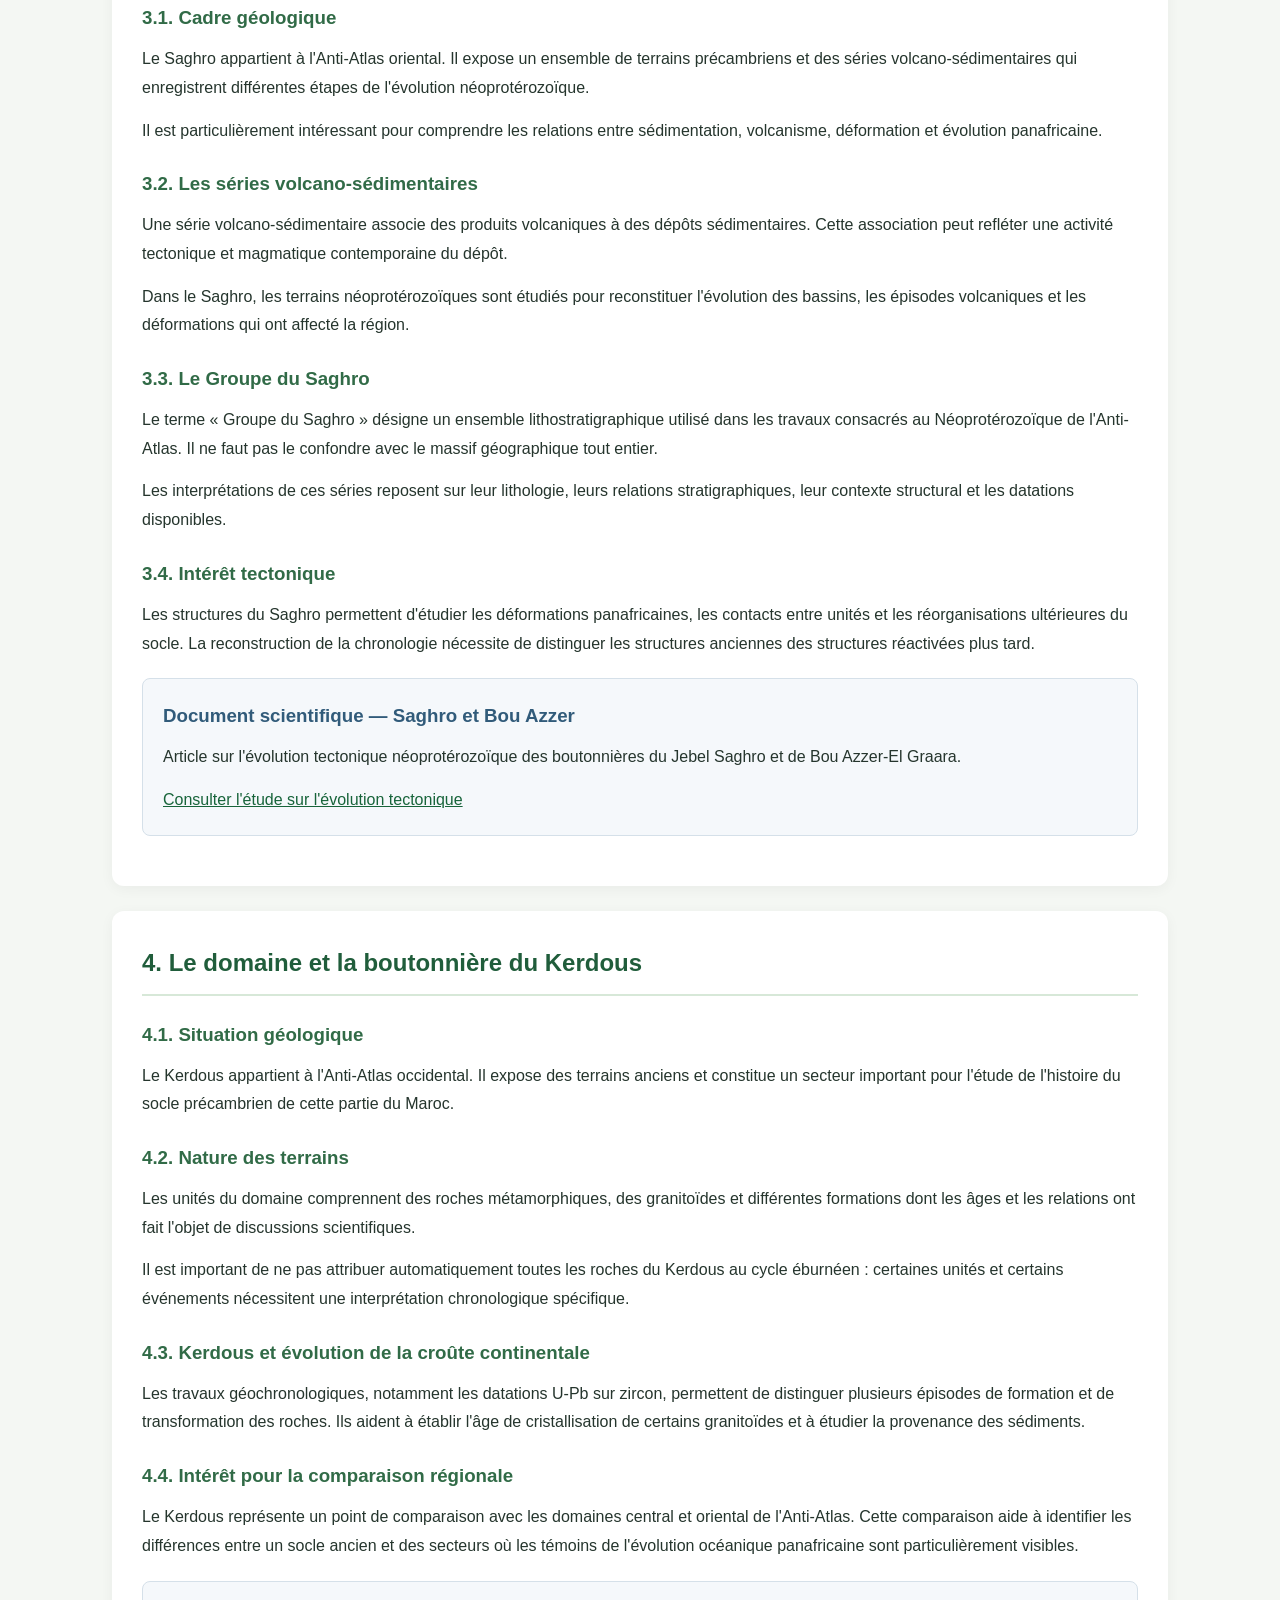
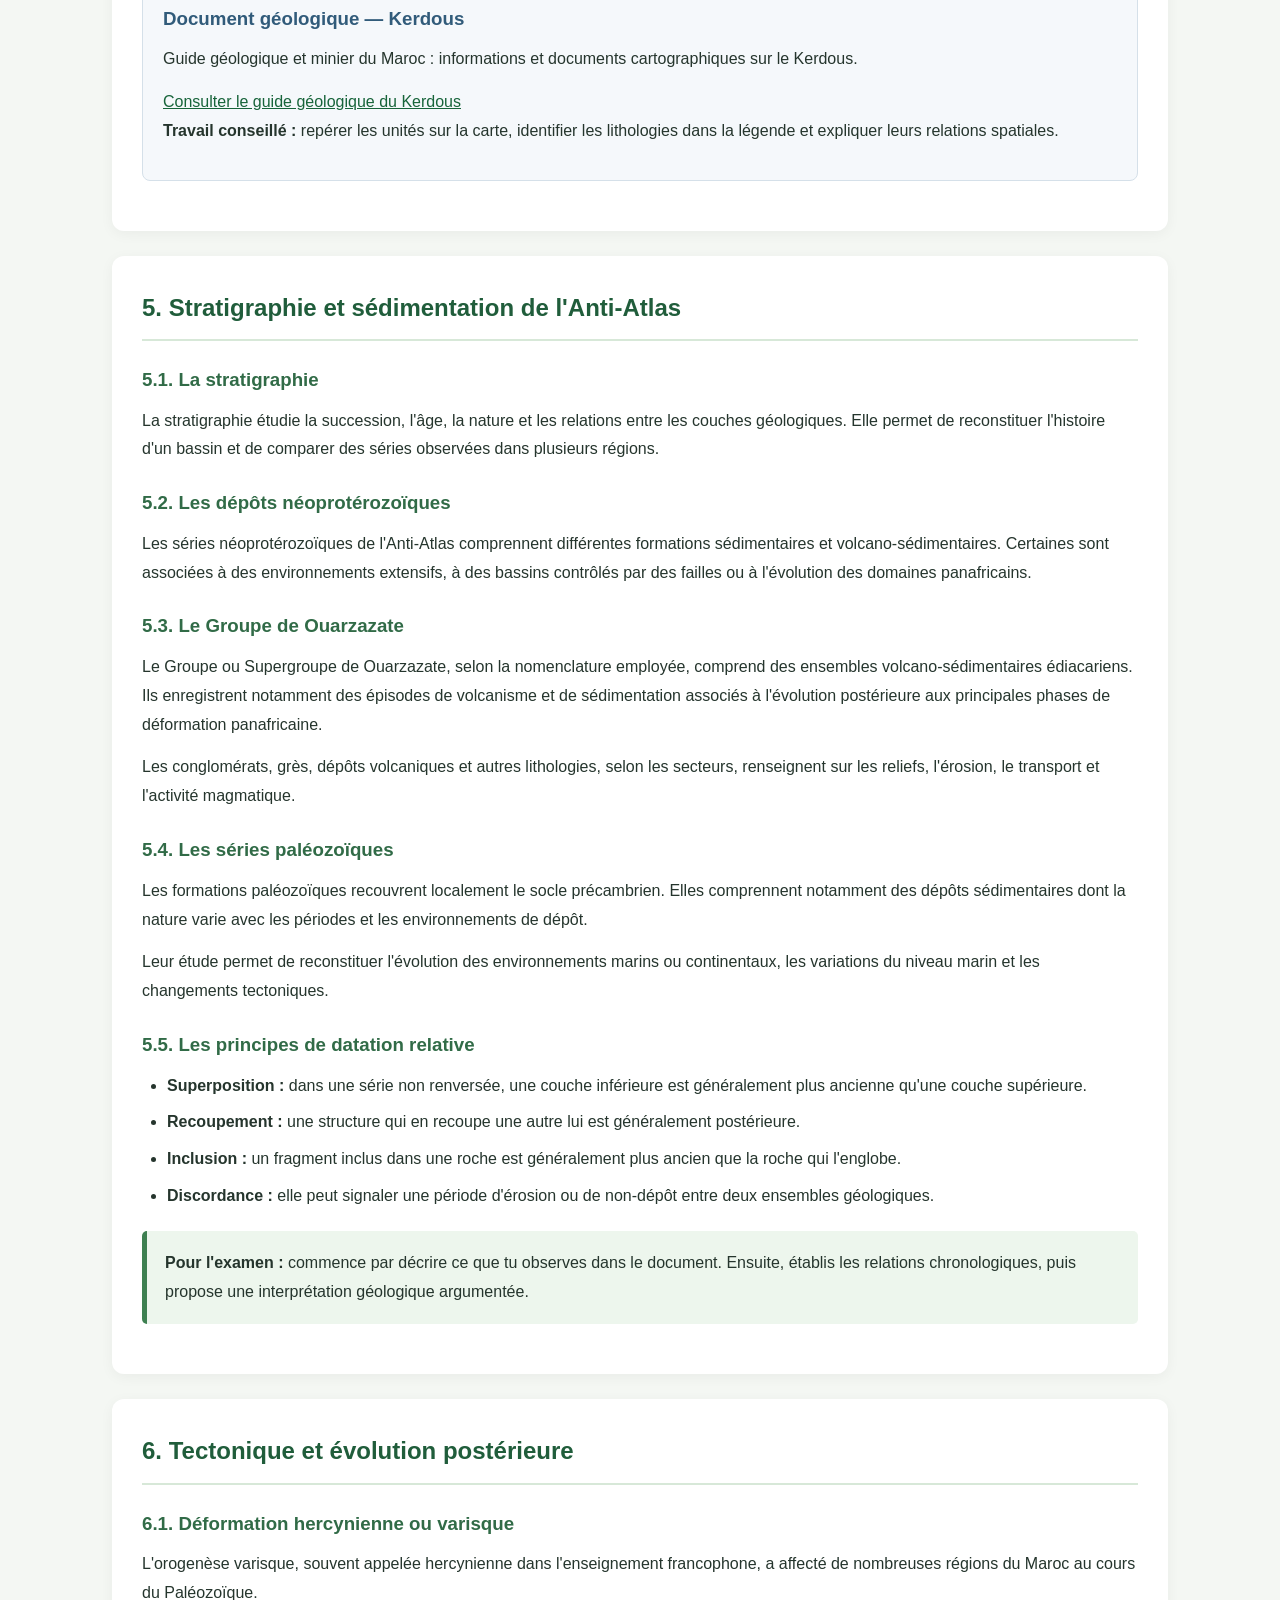
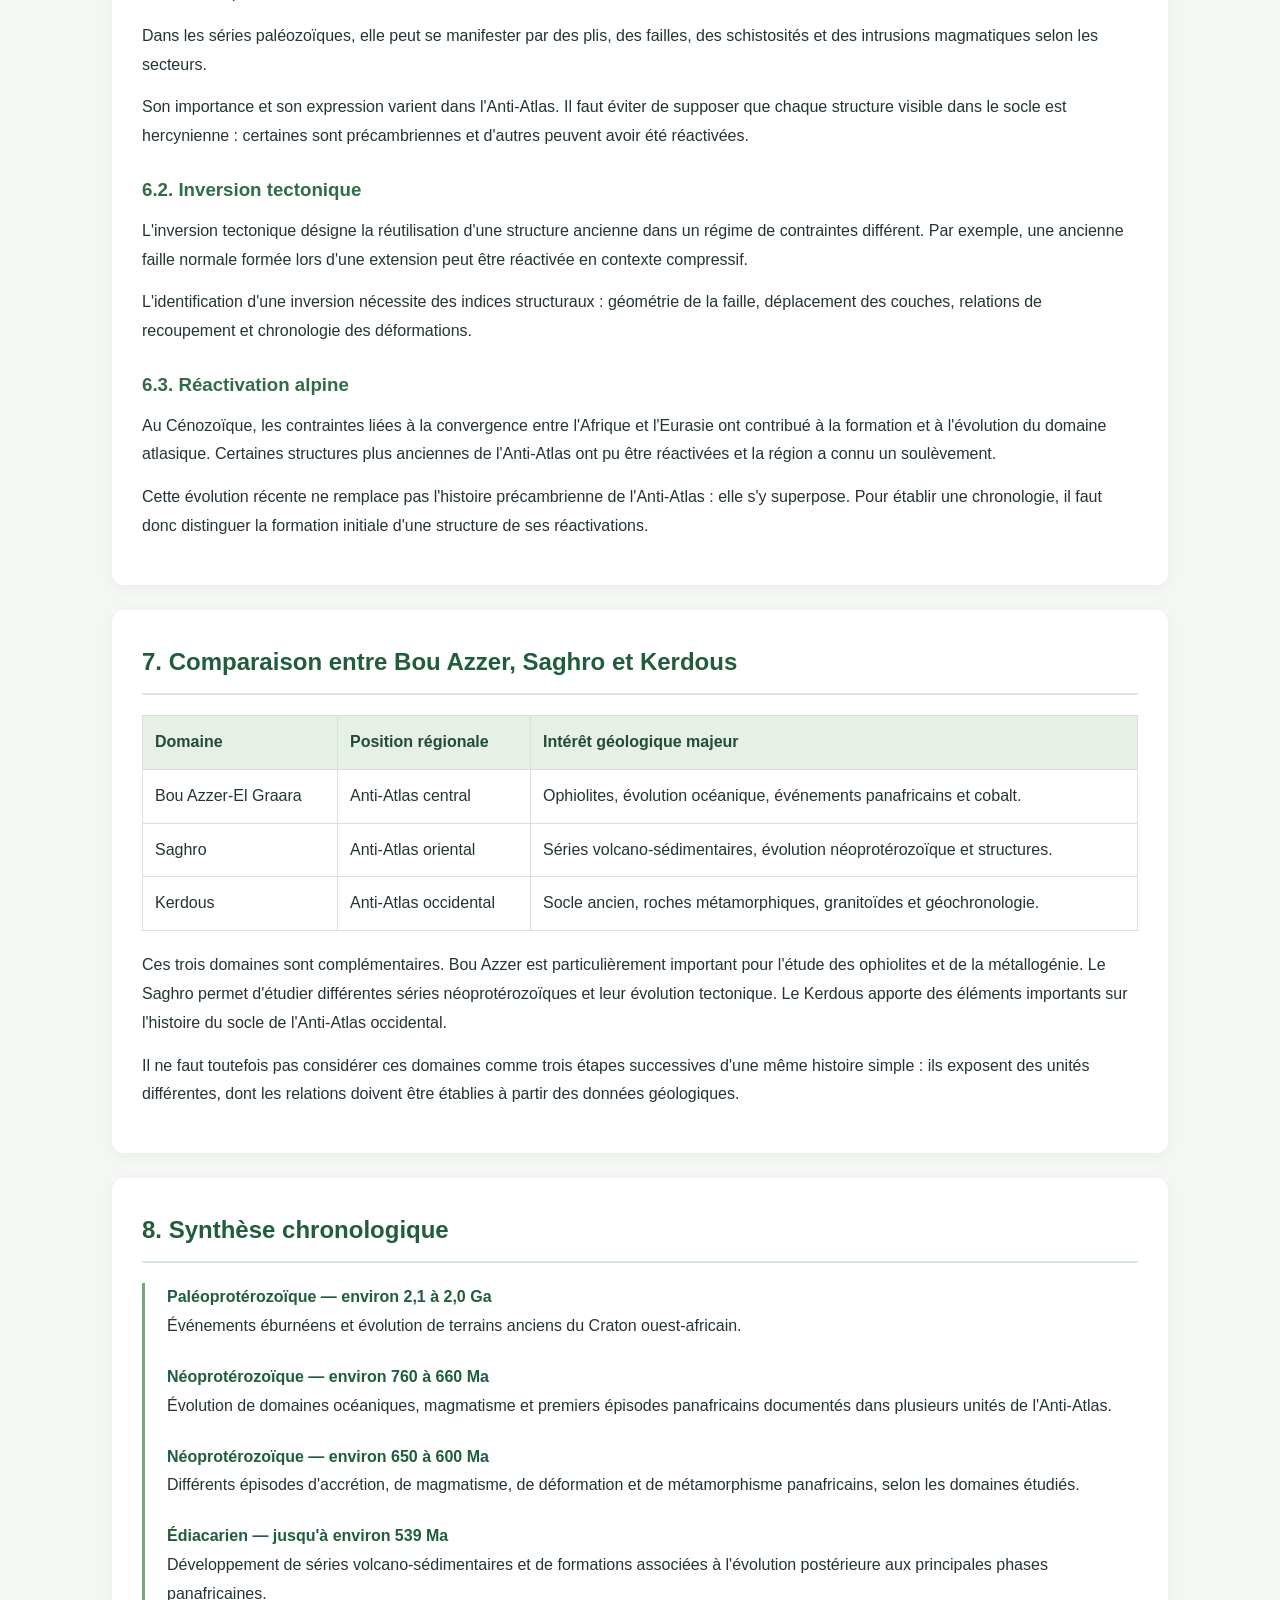
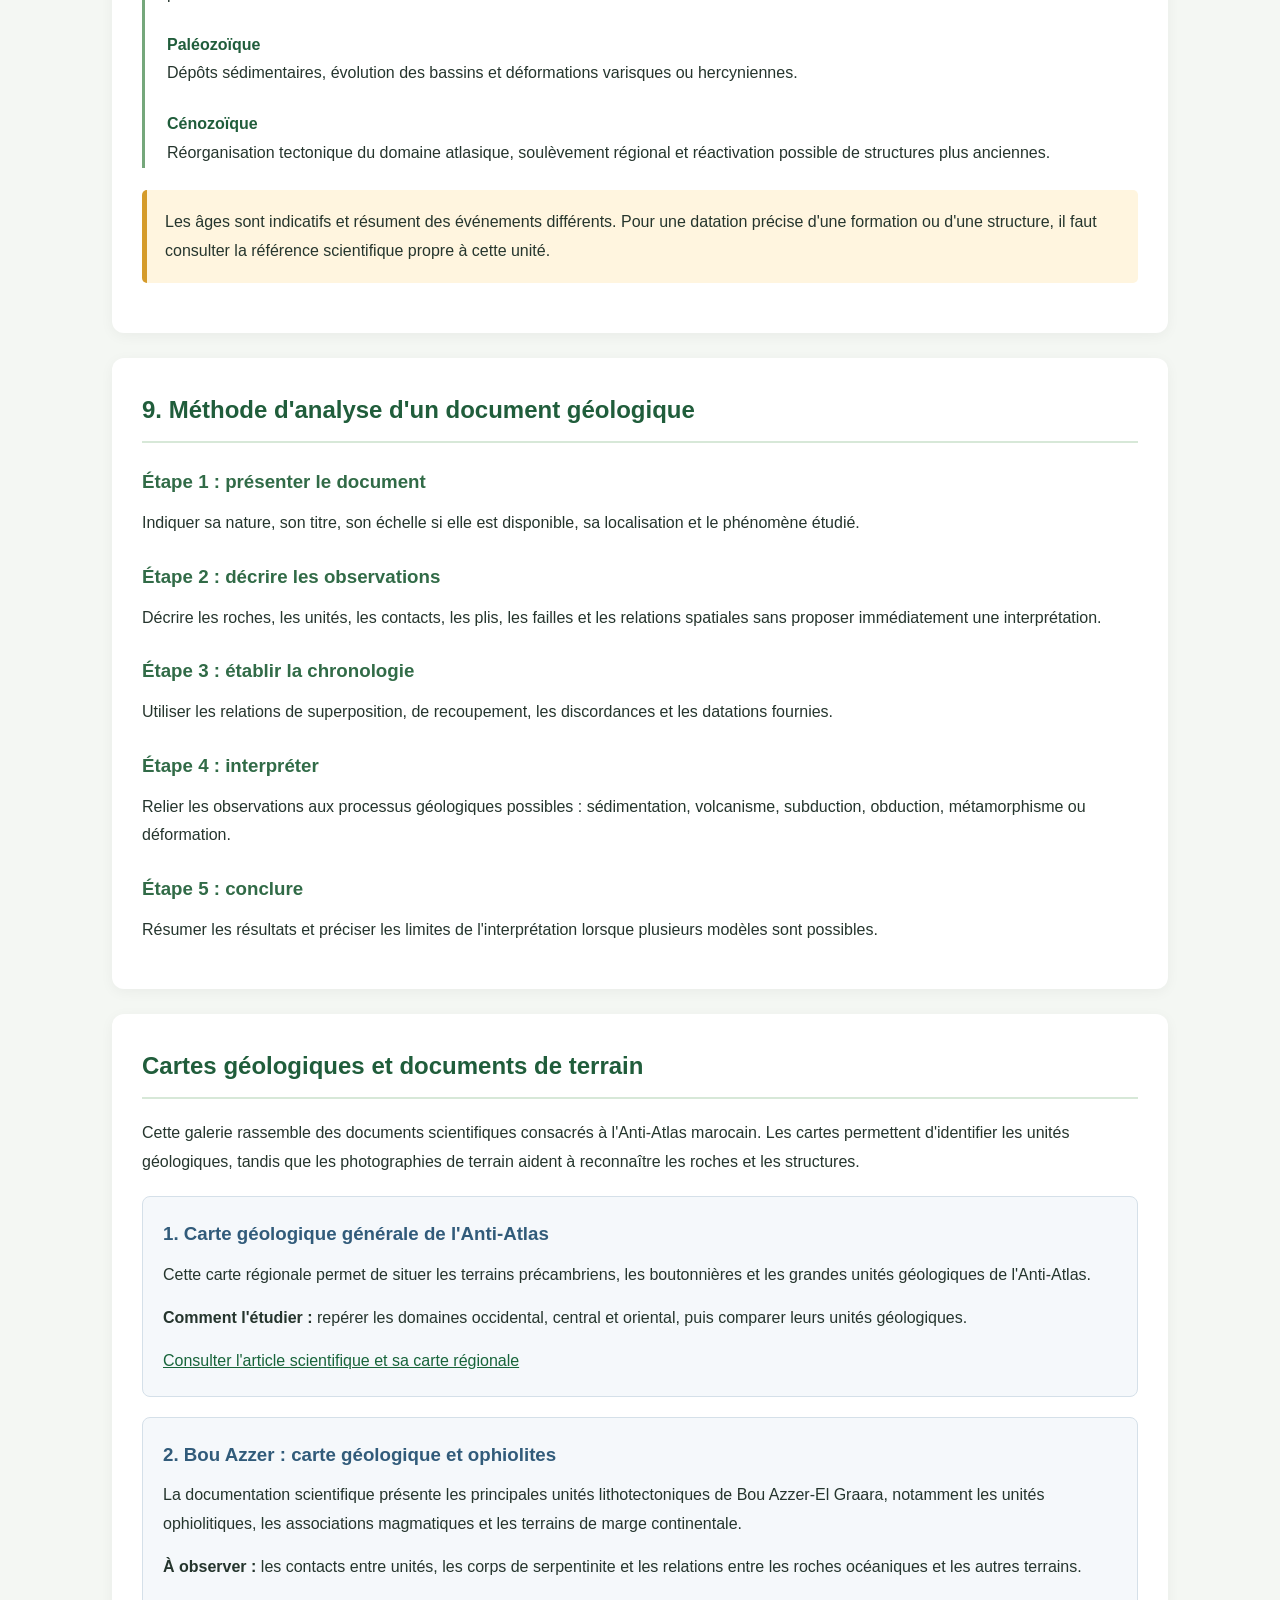
==== commit 94c94358: "Fix course HTML structure and geological figure styling" ====
--- a/geologie-maroc.html
+++ b/geologie-maroc.html
@@ -245,8 +245,11 @@
     
         img { max-width: 100%; height: auto; }
         figure.document { margin: 24px 0; }
-        figure.document img { display: block; max-width: 100%; height: auto; margin: 0 auto; border-radius: 10px; }
-        figure.document figcaption { margin-top: 10px; color: #52665a; font-size: .92rem; text-align: center; }
+        figure.document img,
+        figure.document-geologique img { display: block; max-width: 100%; height: auto; margin: 0 auto; border-radius: 10px; }
+        figure.document figcaption,
+        figure.document-geologique figcaption { margin-top: 10px; color: #52665a; font-size: .92rem; text-align: center; }
+        figure.document-geologique { margin: 24px 0; }
 </style>
 </head>
 
@@ -287,7 +290,8 @@
             Il se caractérise par l'affleurement de terrains précambriens
             anciens, localement recouverts par des séries sédimentaires
             paléozoïques et par des formations plus récentes.
-        
+        </p>
+
         <p>
             L'intérêt de cette région réside dans la conservation de
             témoins de plusieurs événements géologiques : formation de
@@ -323,7 +327,6 @@
         <h2>1. L'Anti-Atlas : cadre géologique général</h2>
 
         <h3>1.1. Situation et organisation</h3>
-</p>
         <p>
             L'Anti-Atlas se situe au sud du Haut Atlas. Il s'étend
             globalement selon une direction ENE-WSW. Il expose des
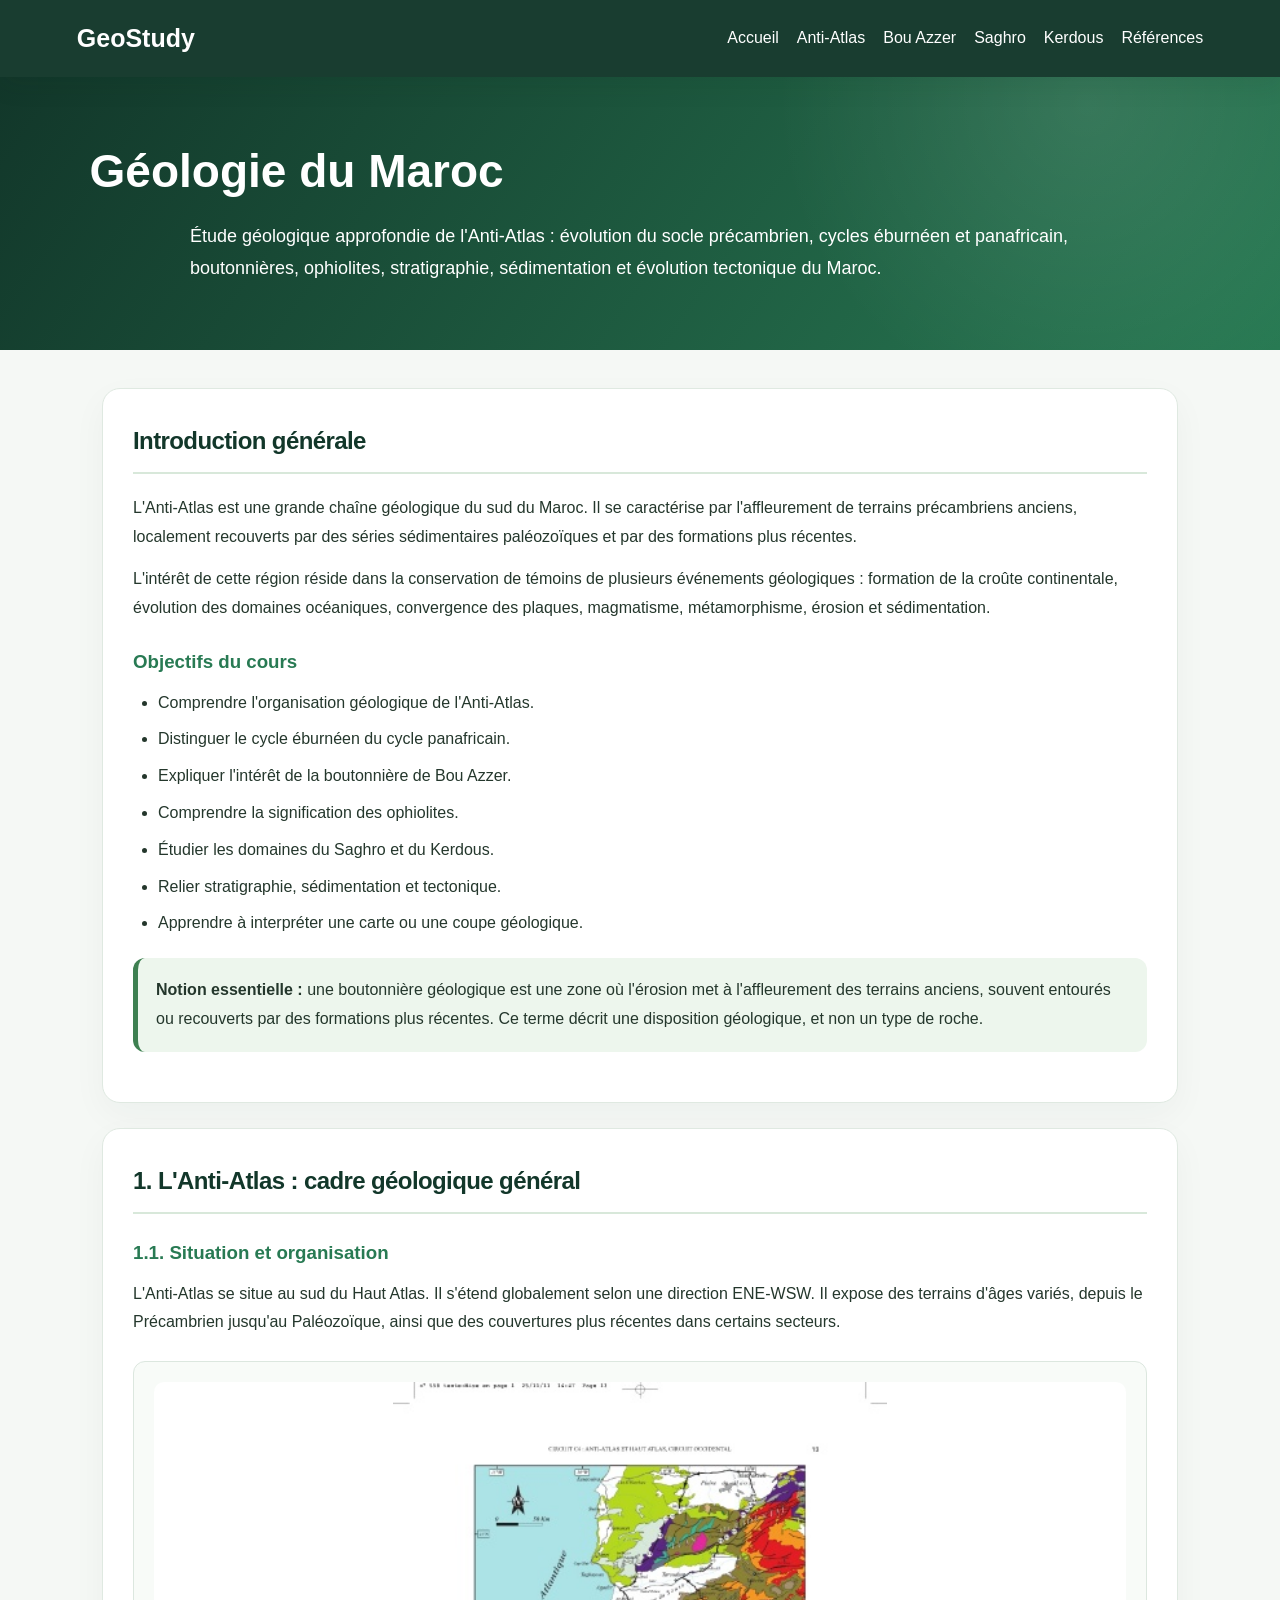
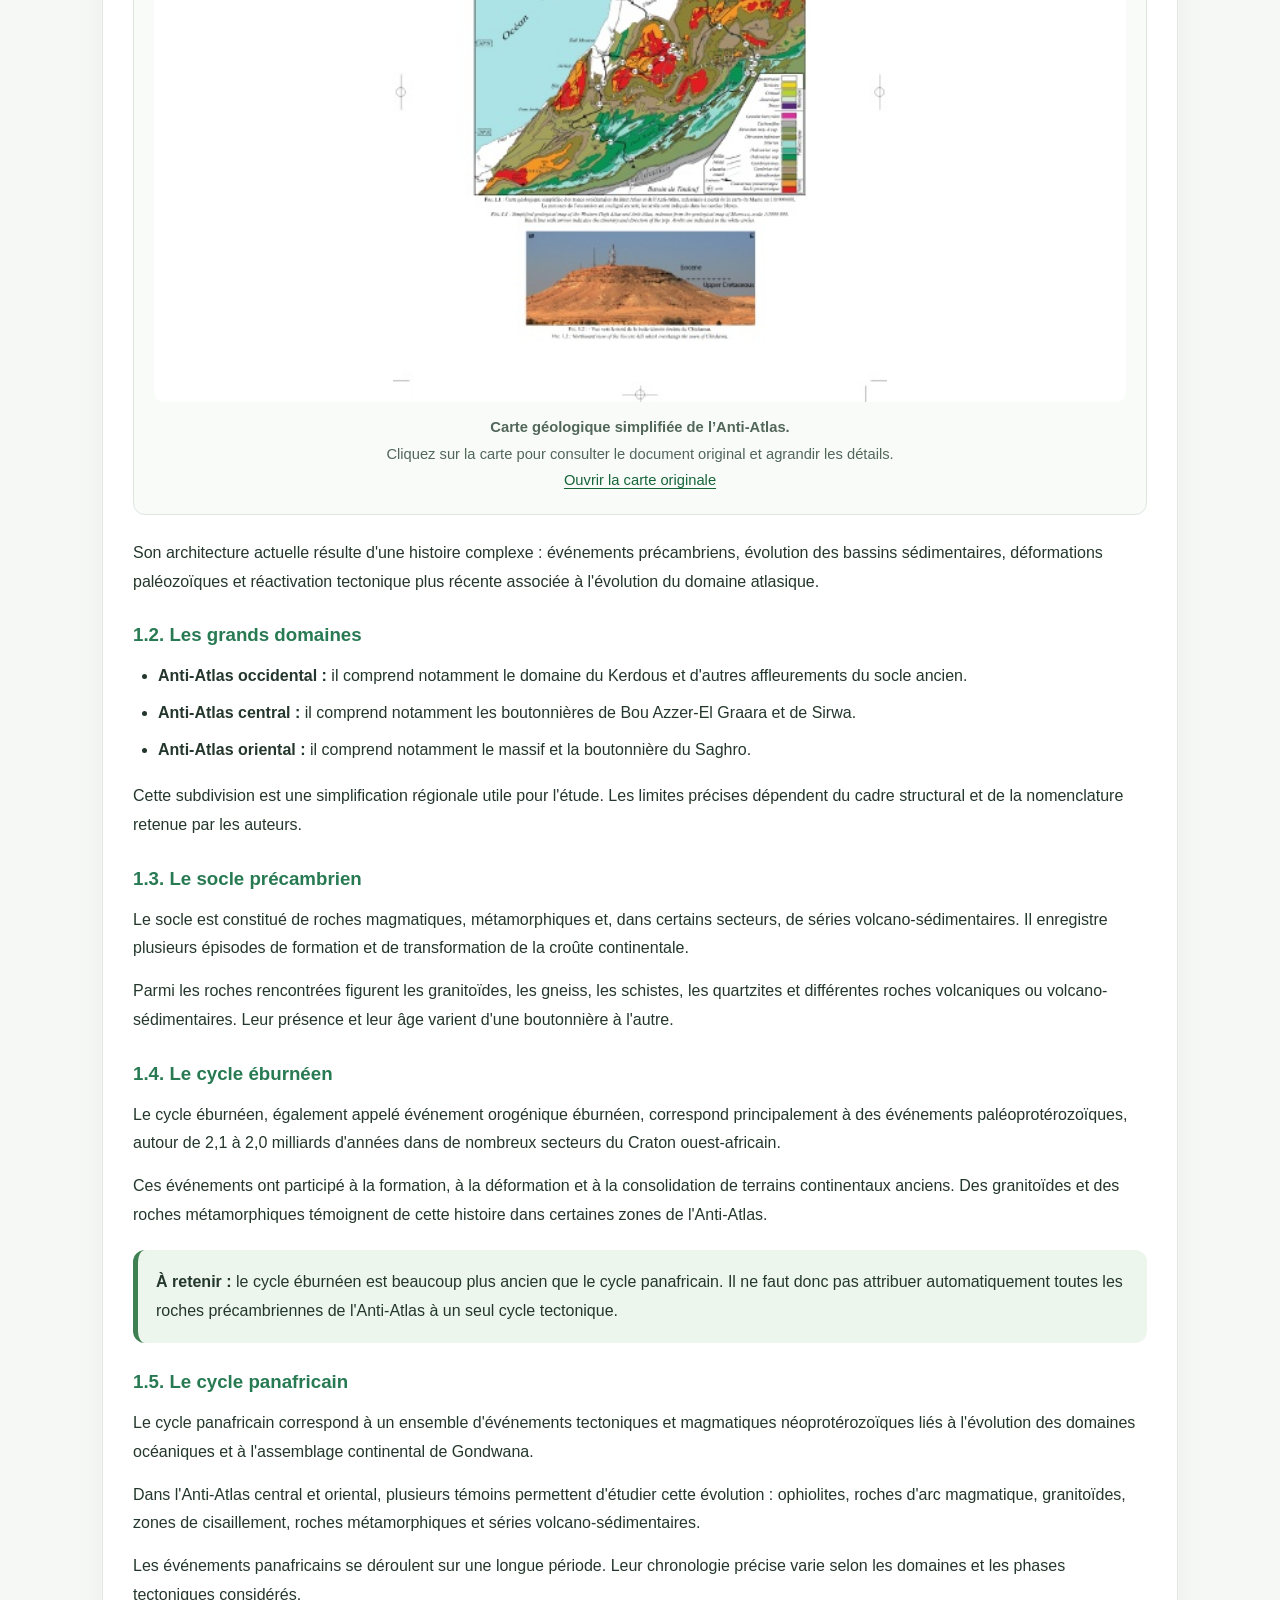
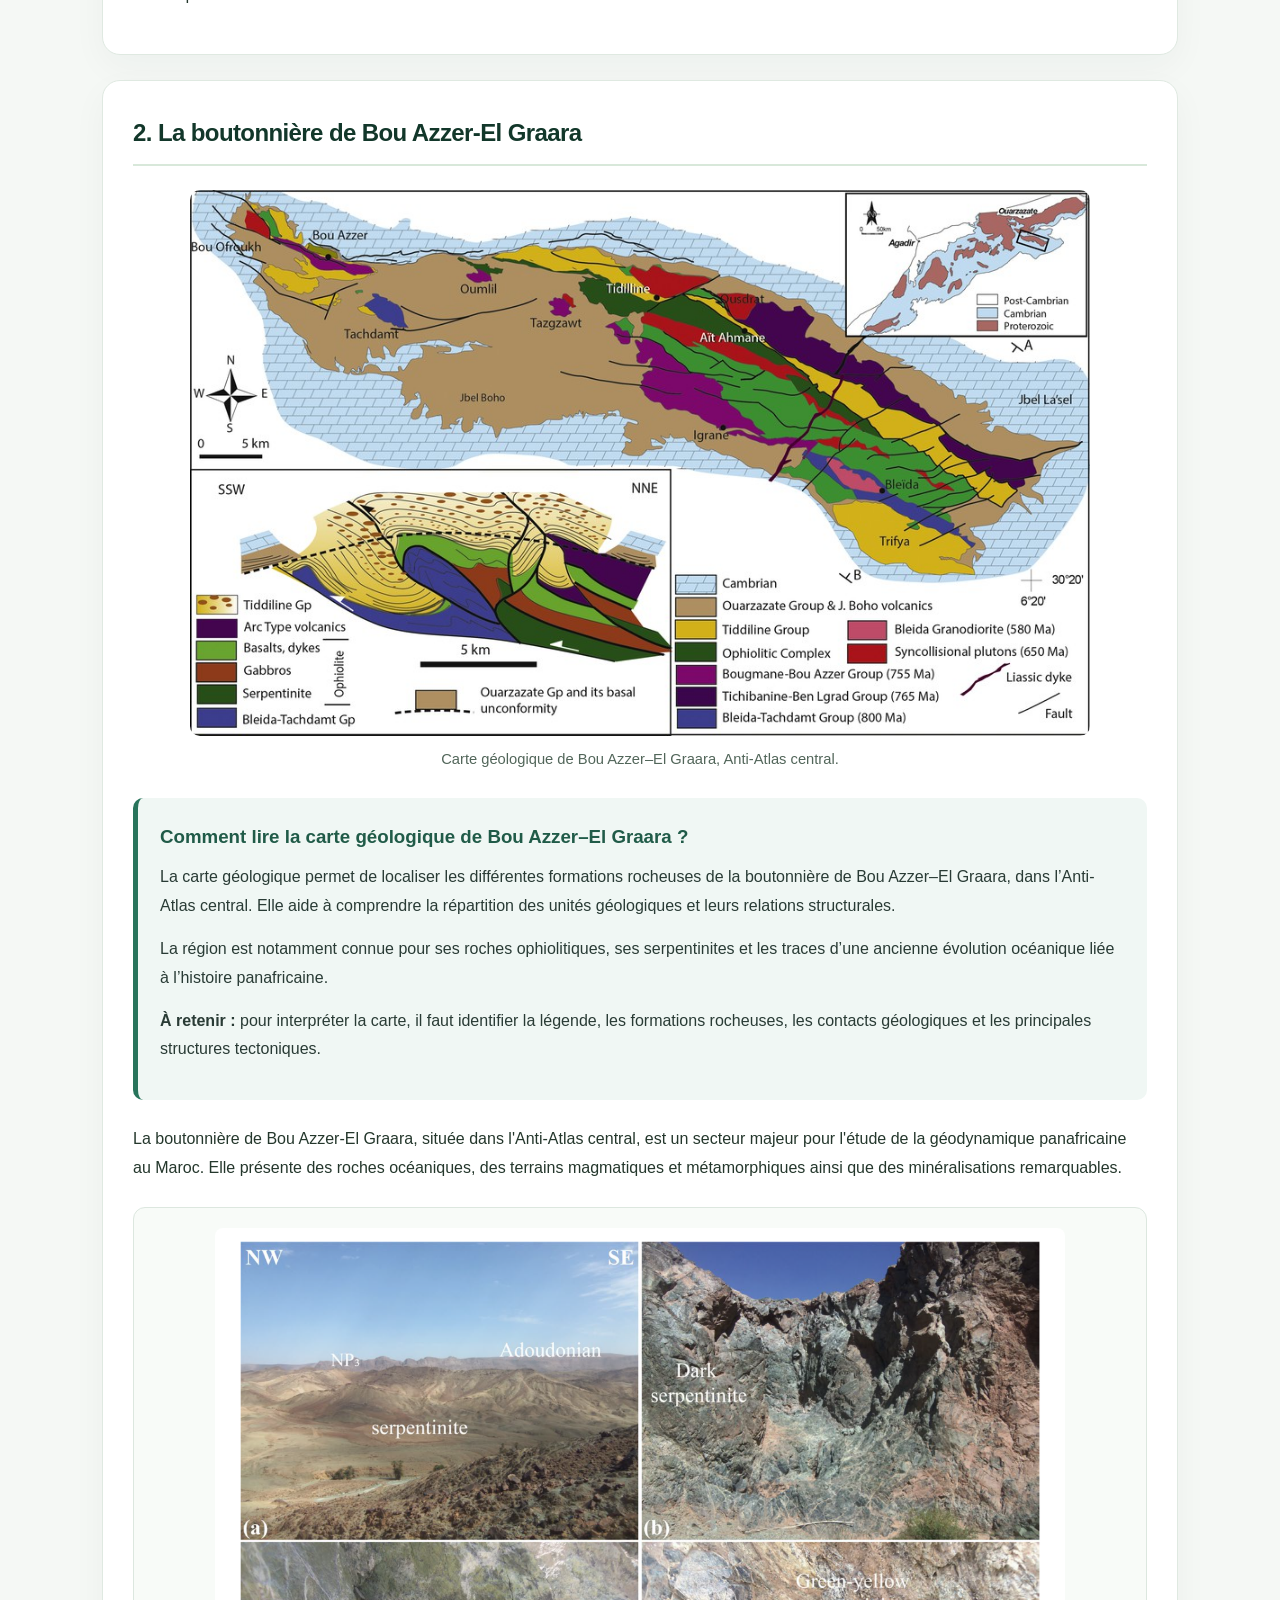
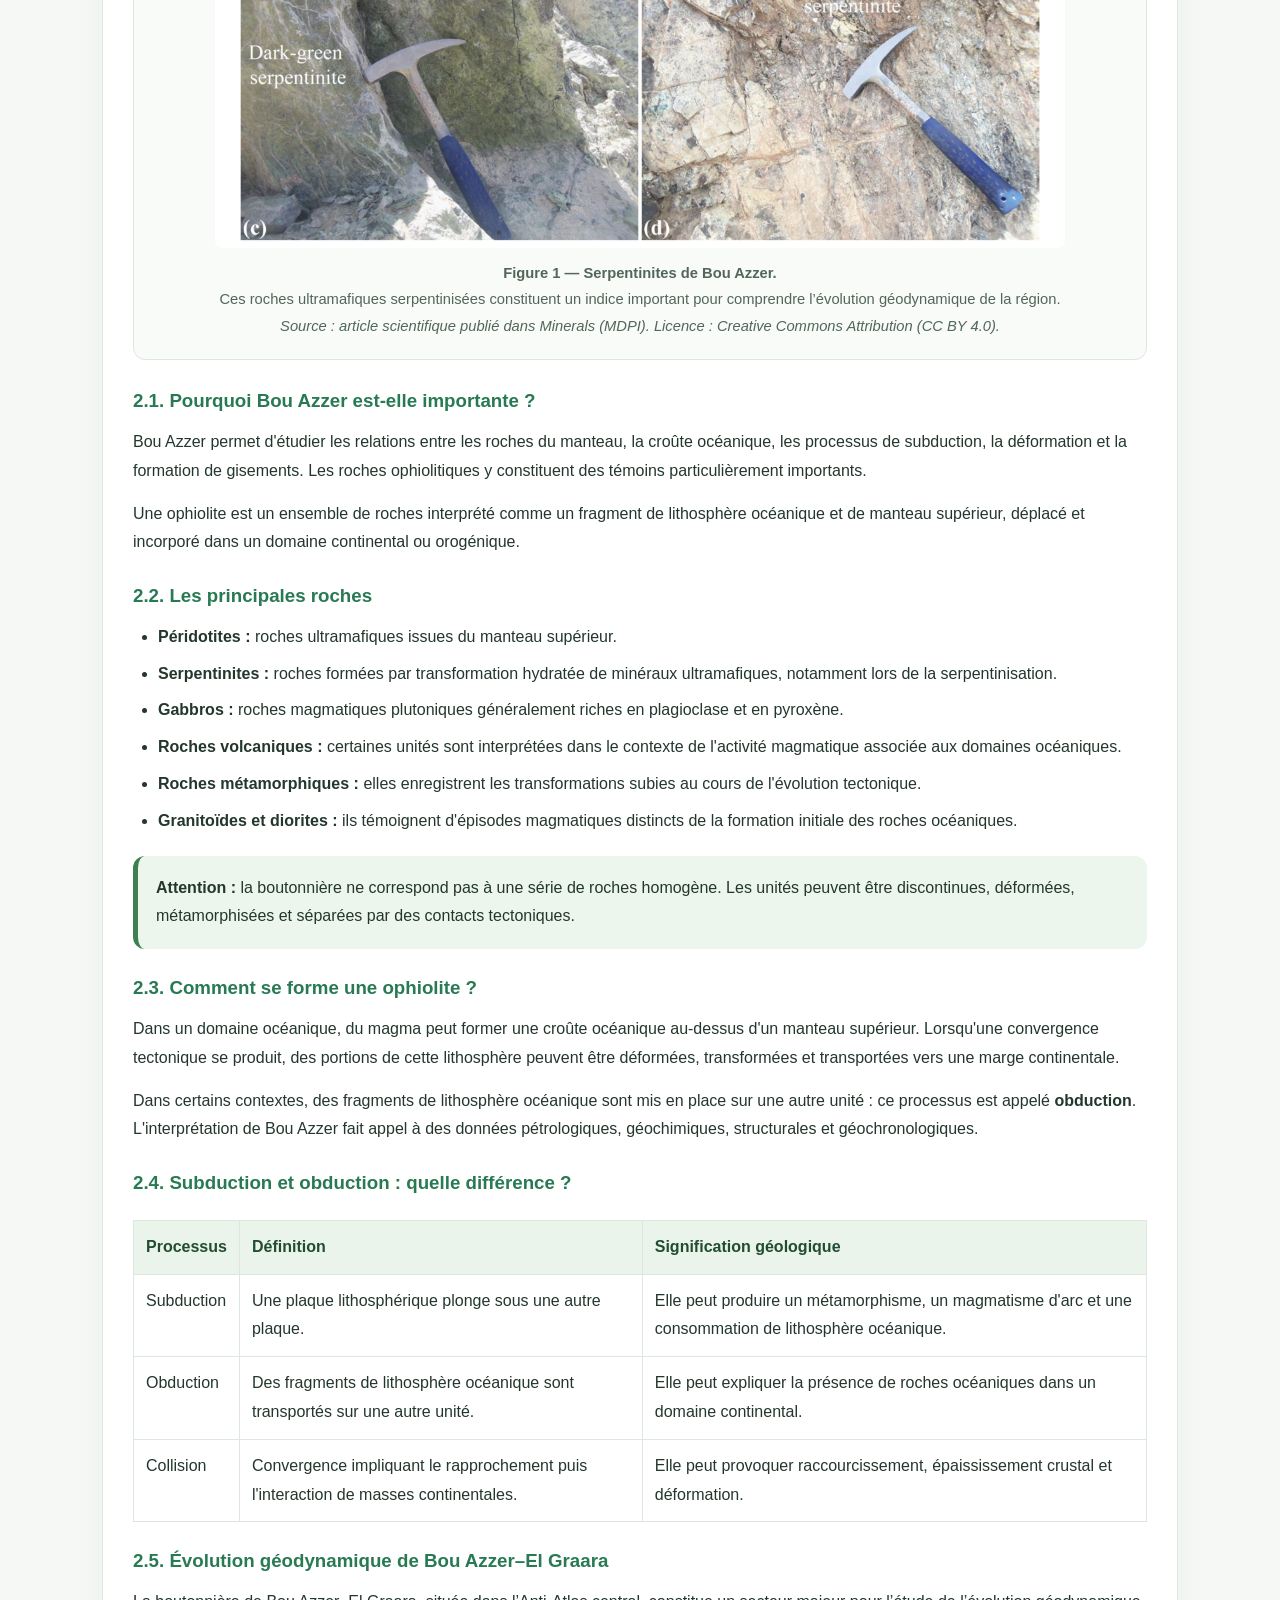
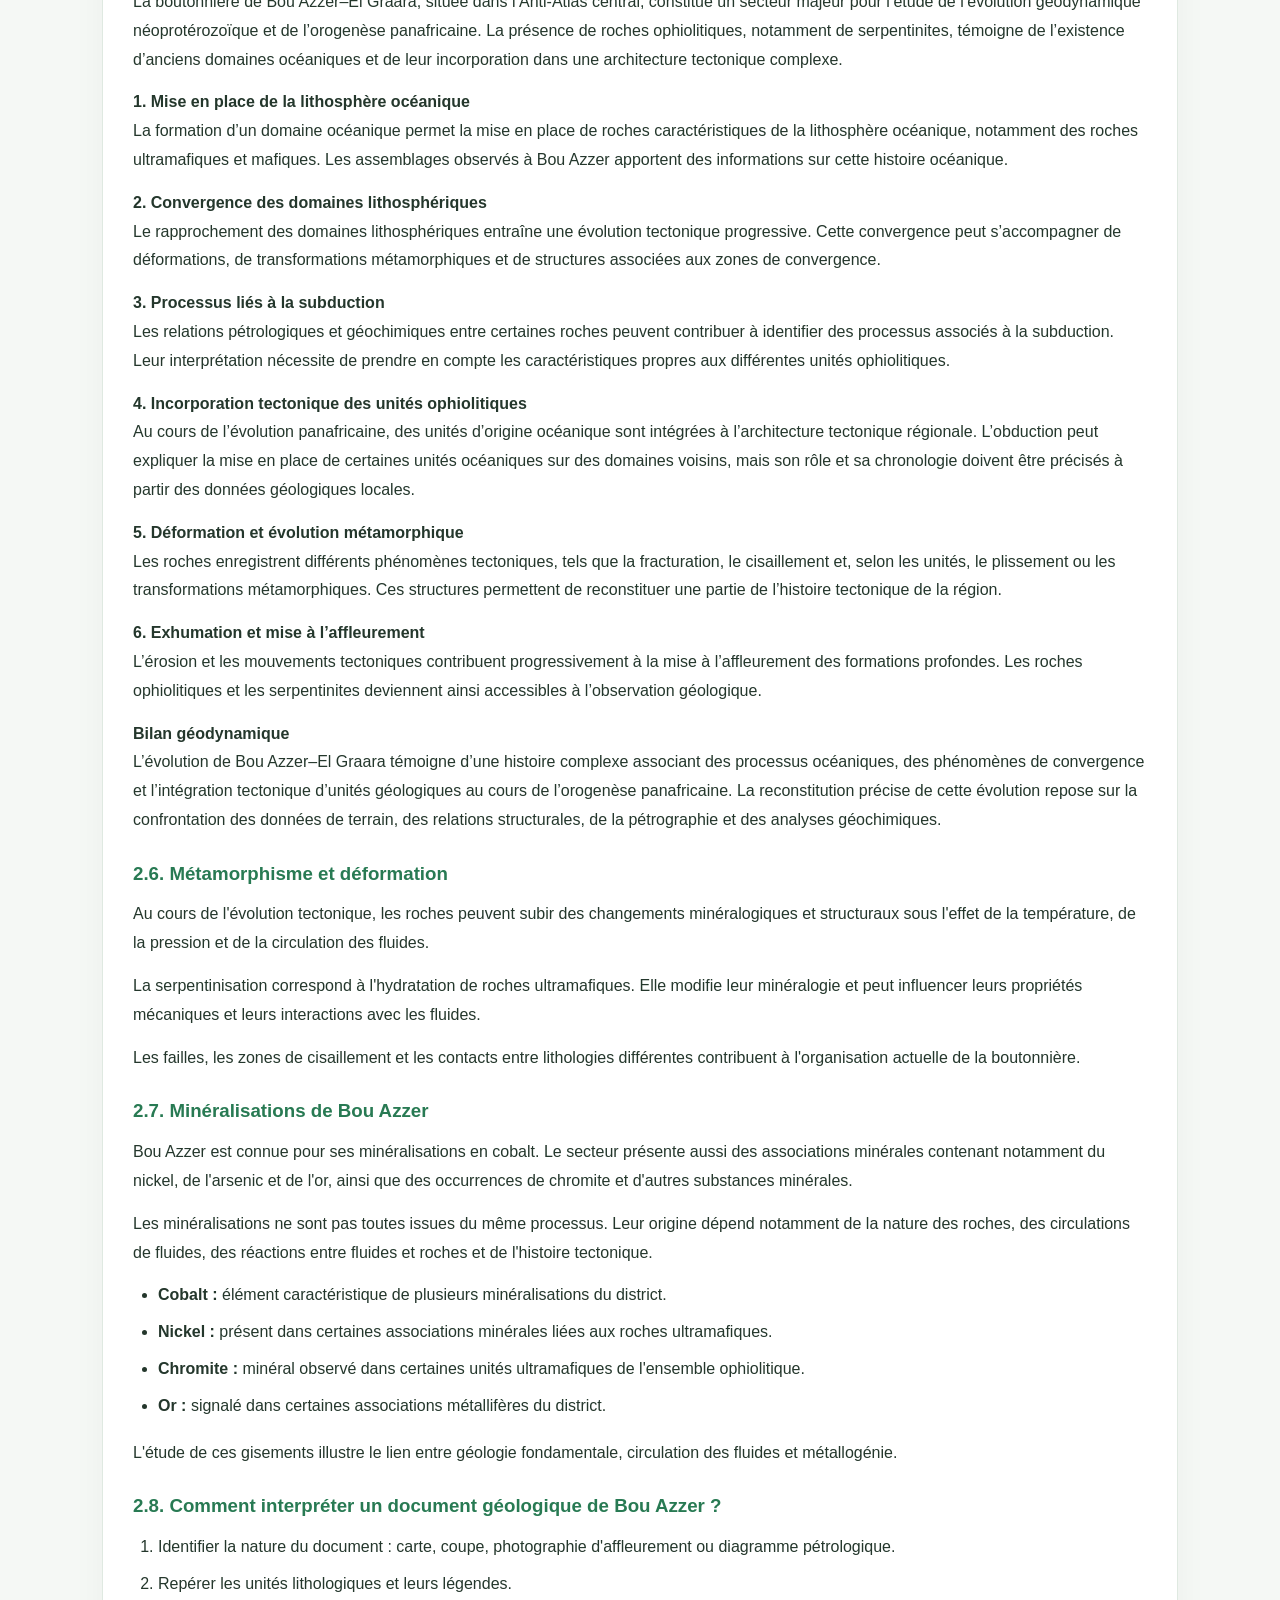
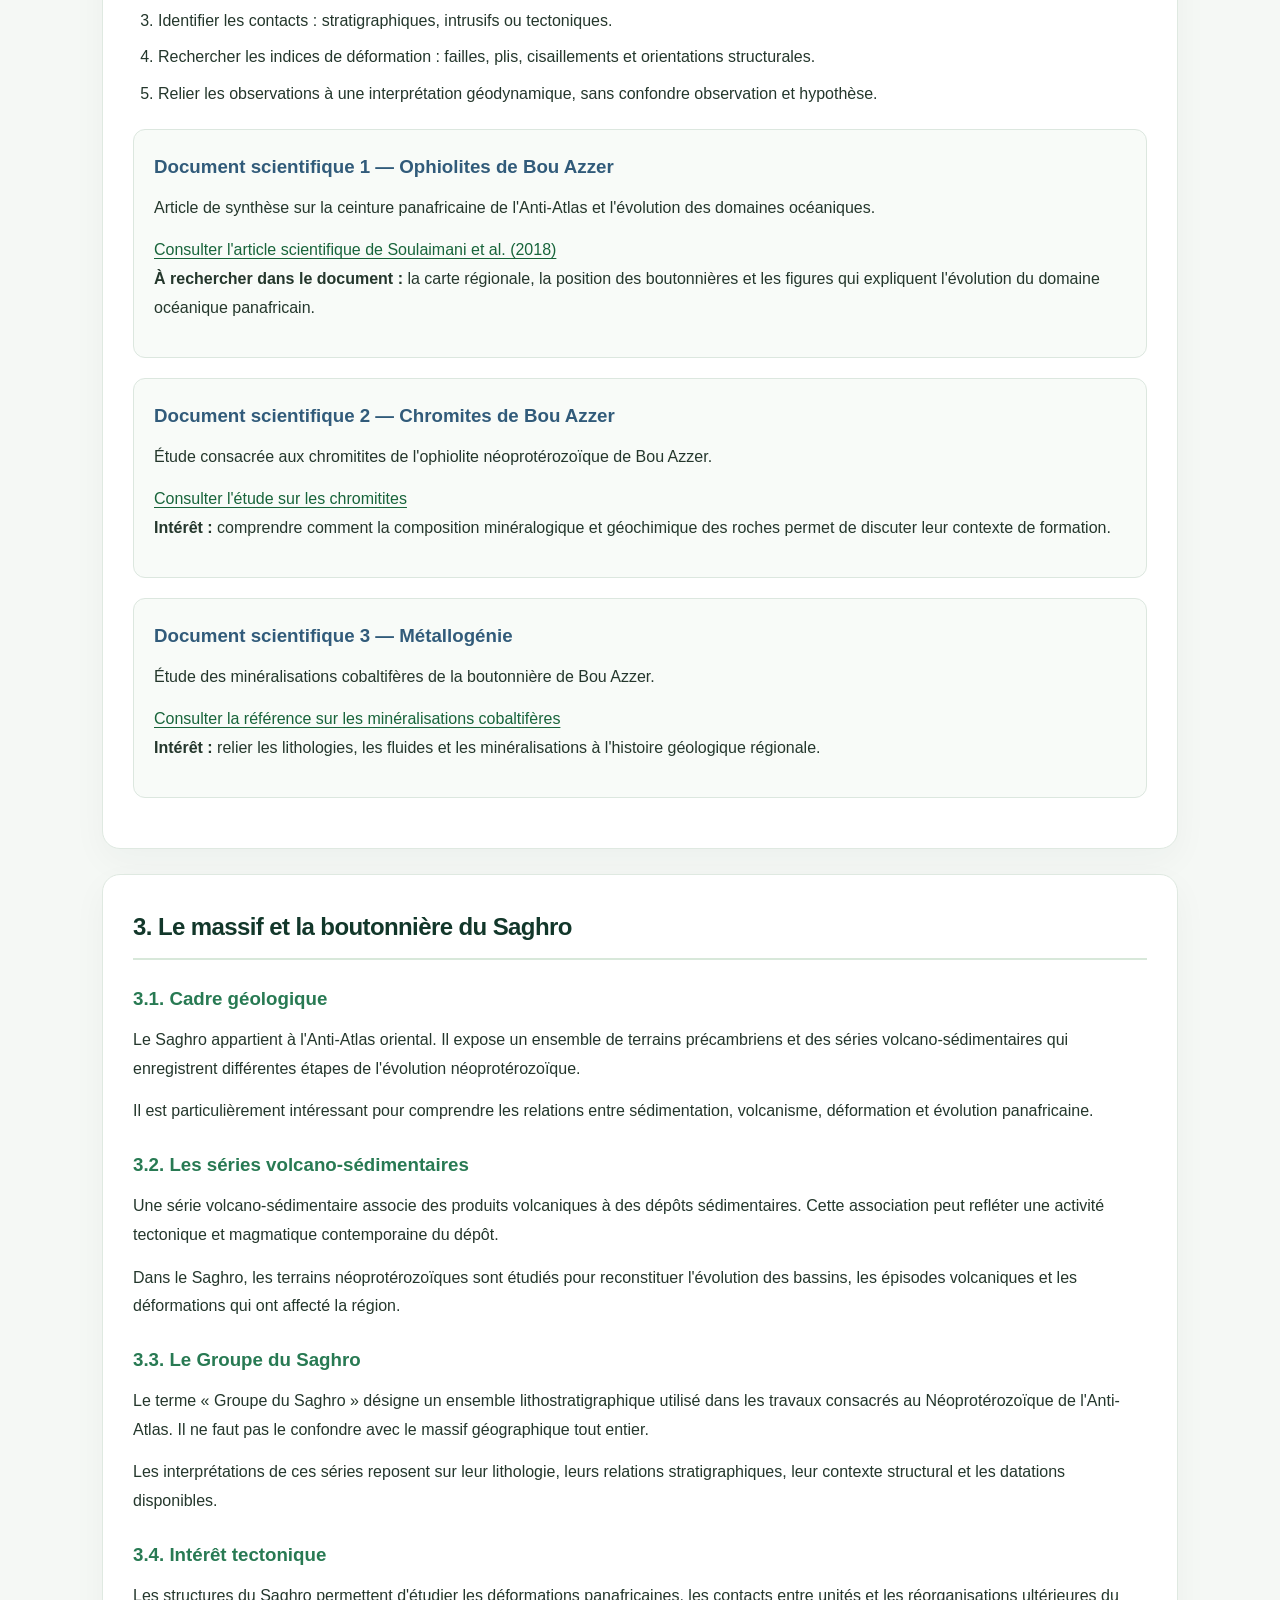
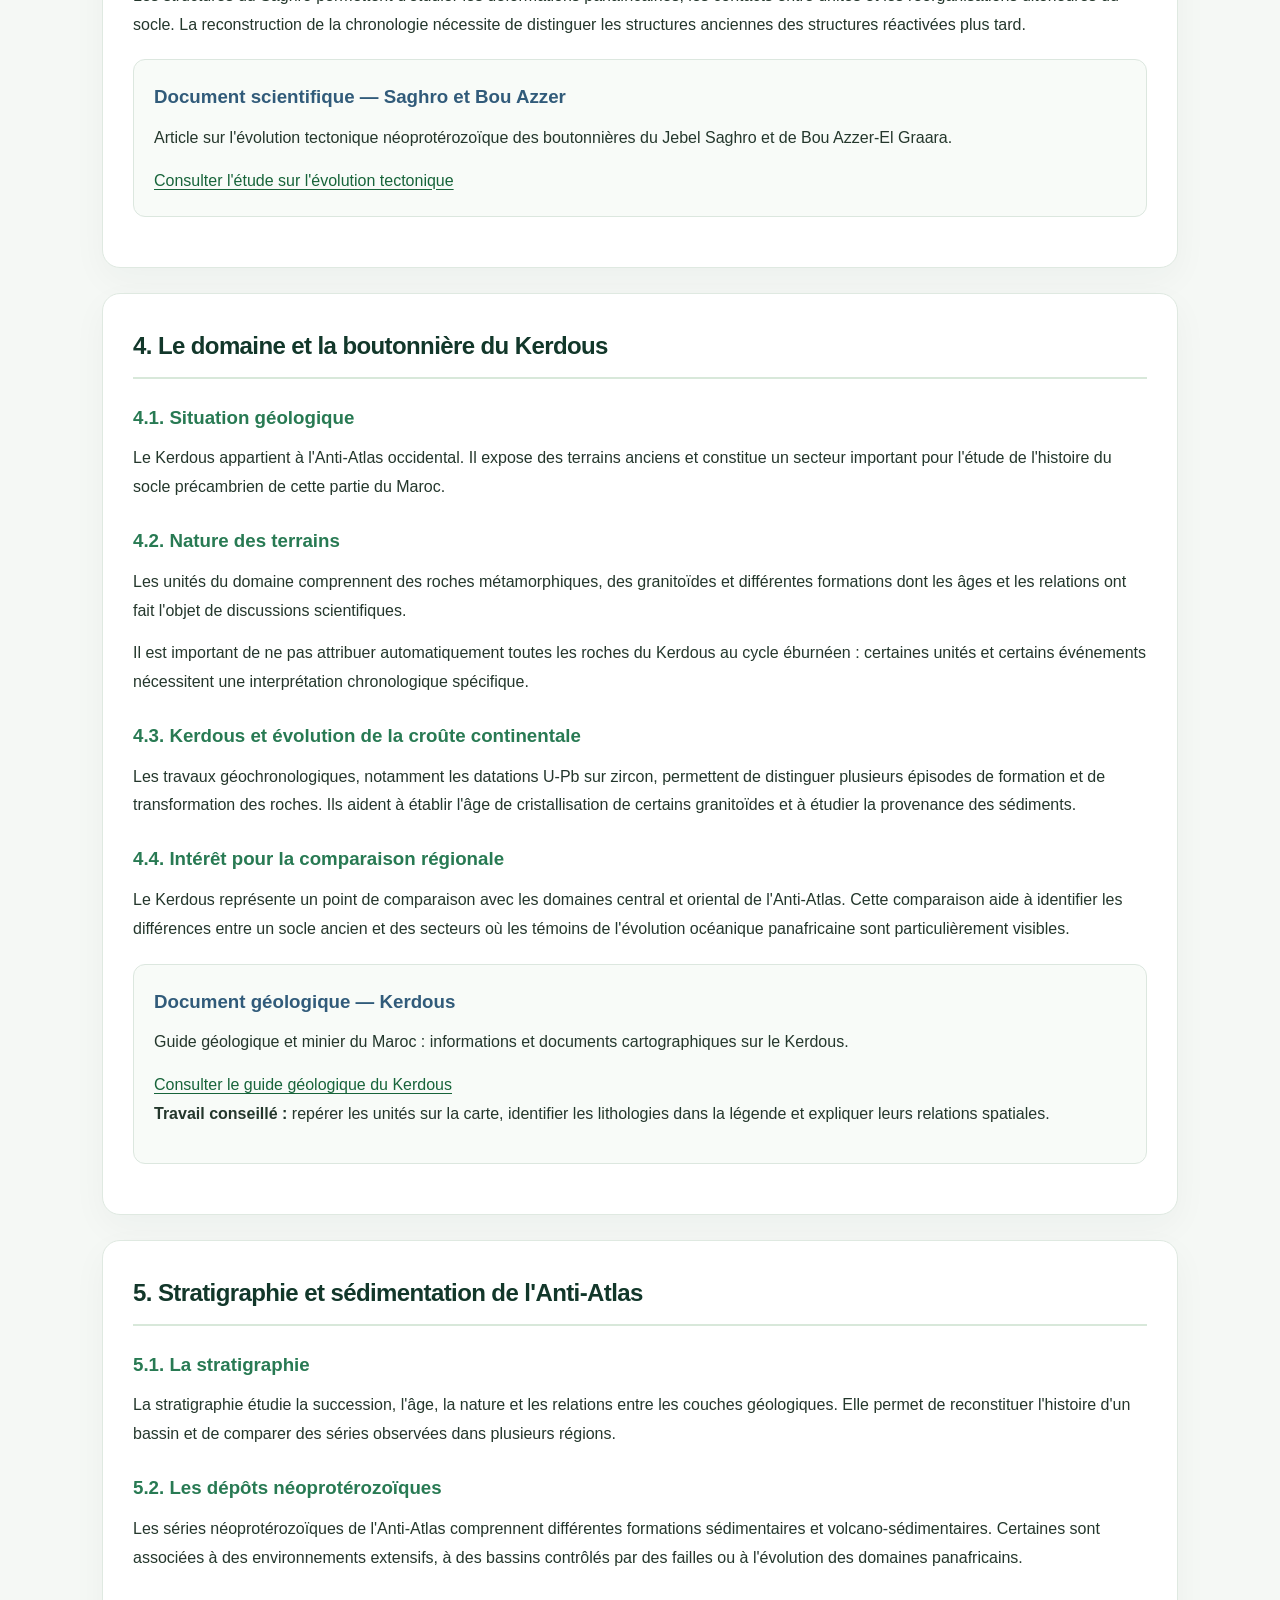
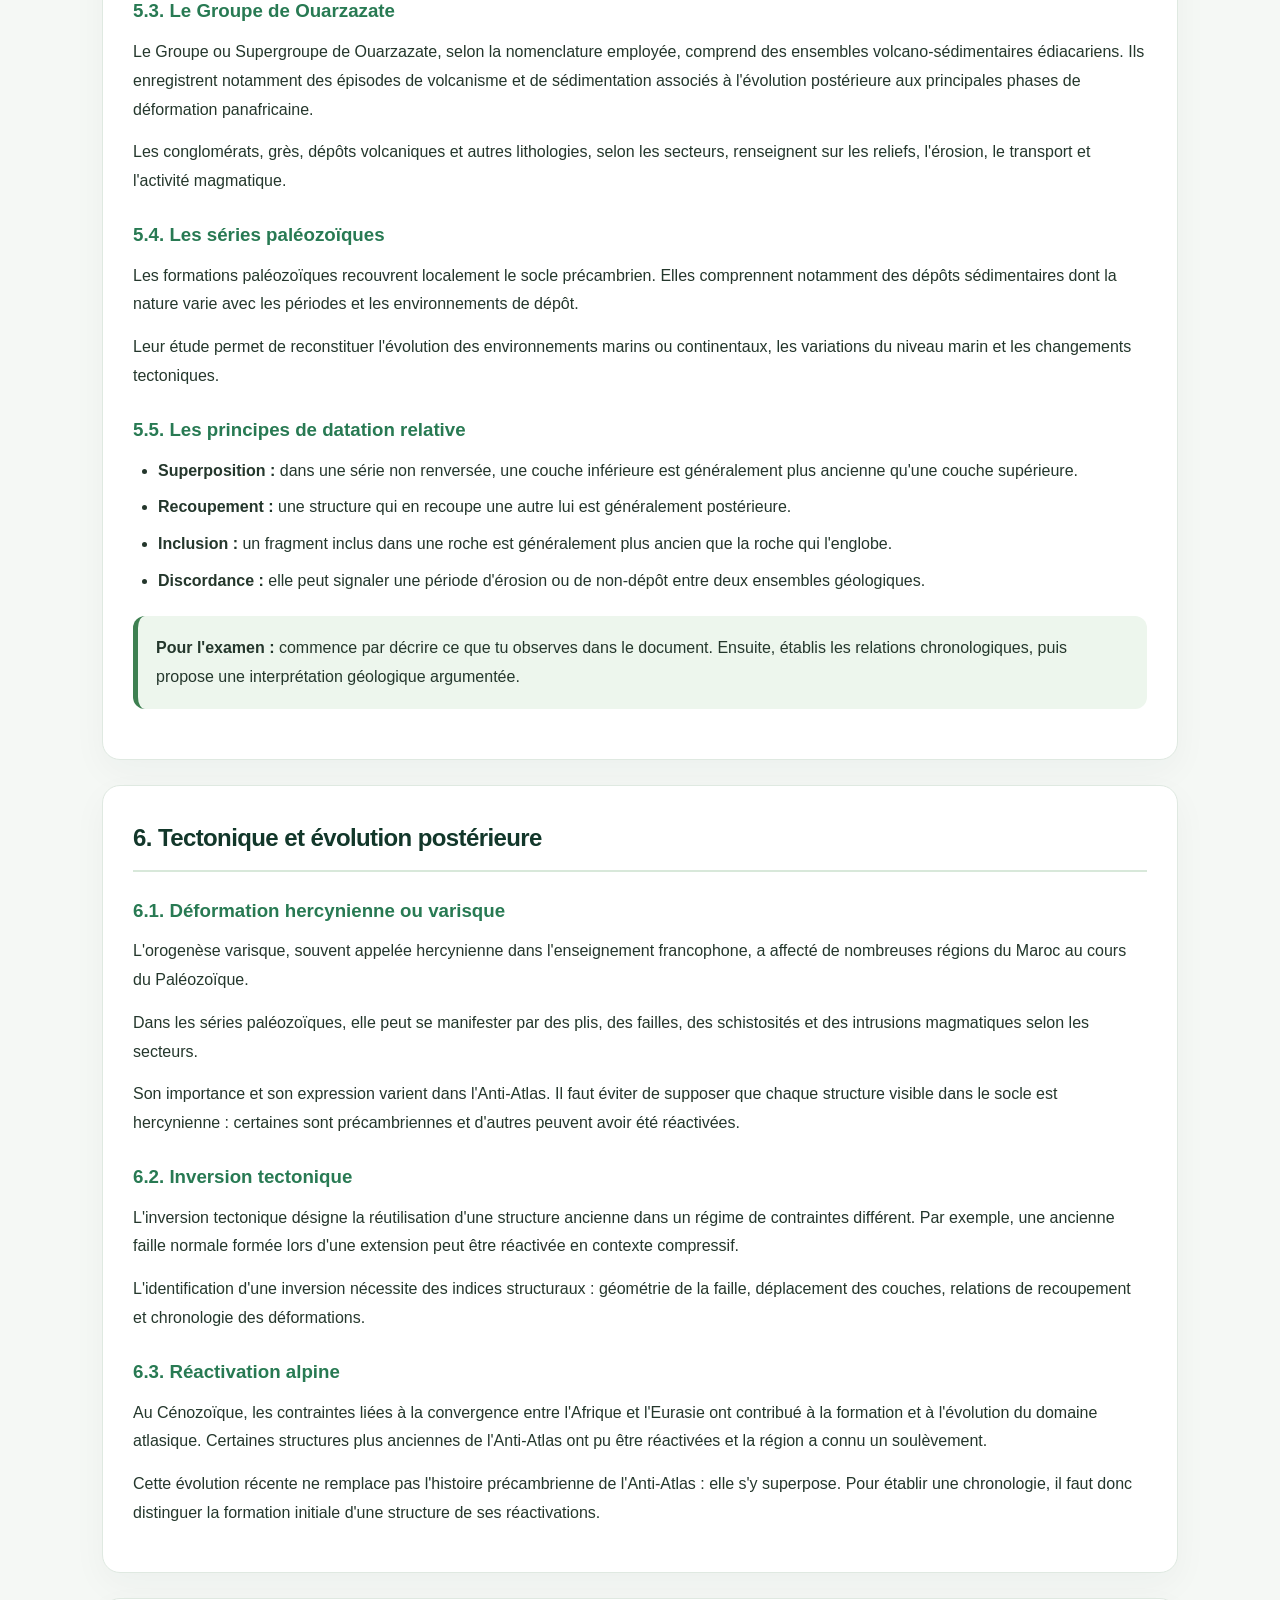
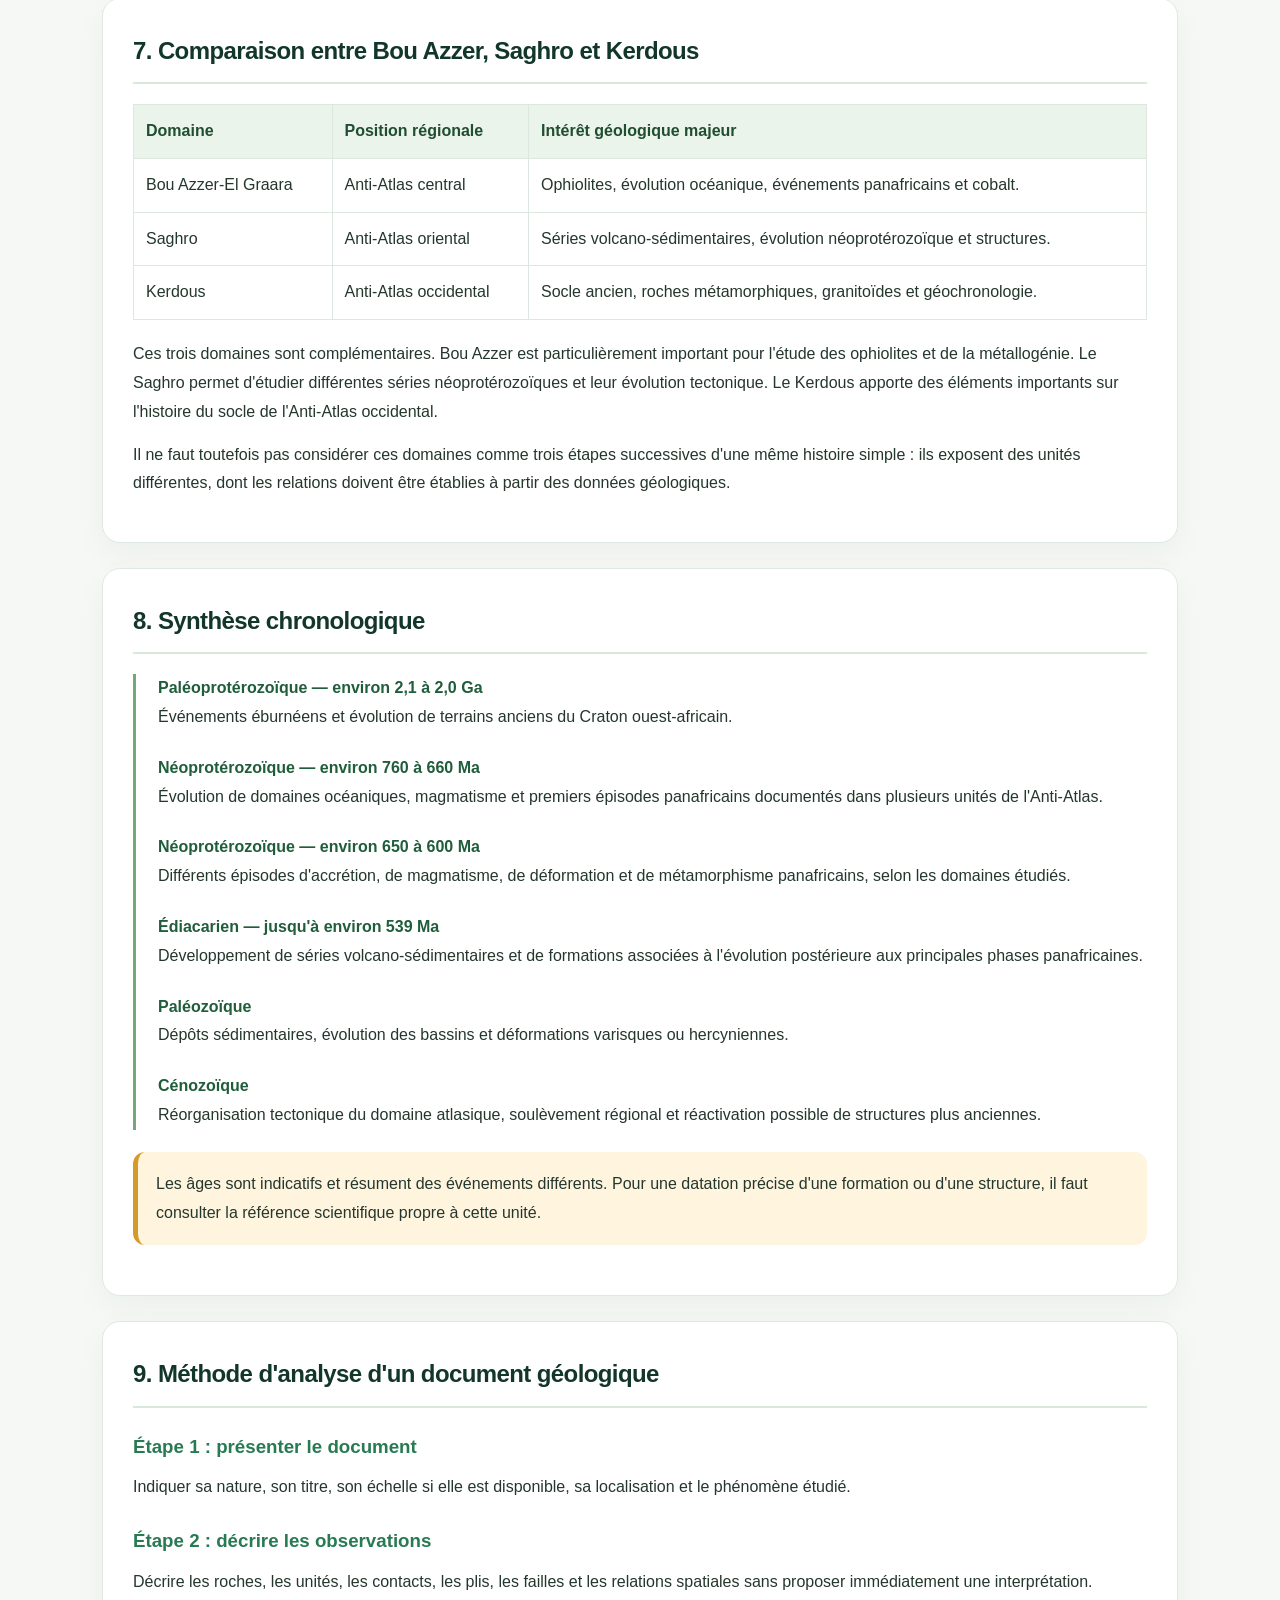
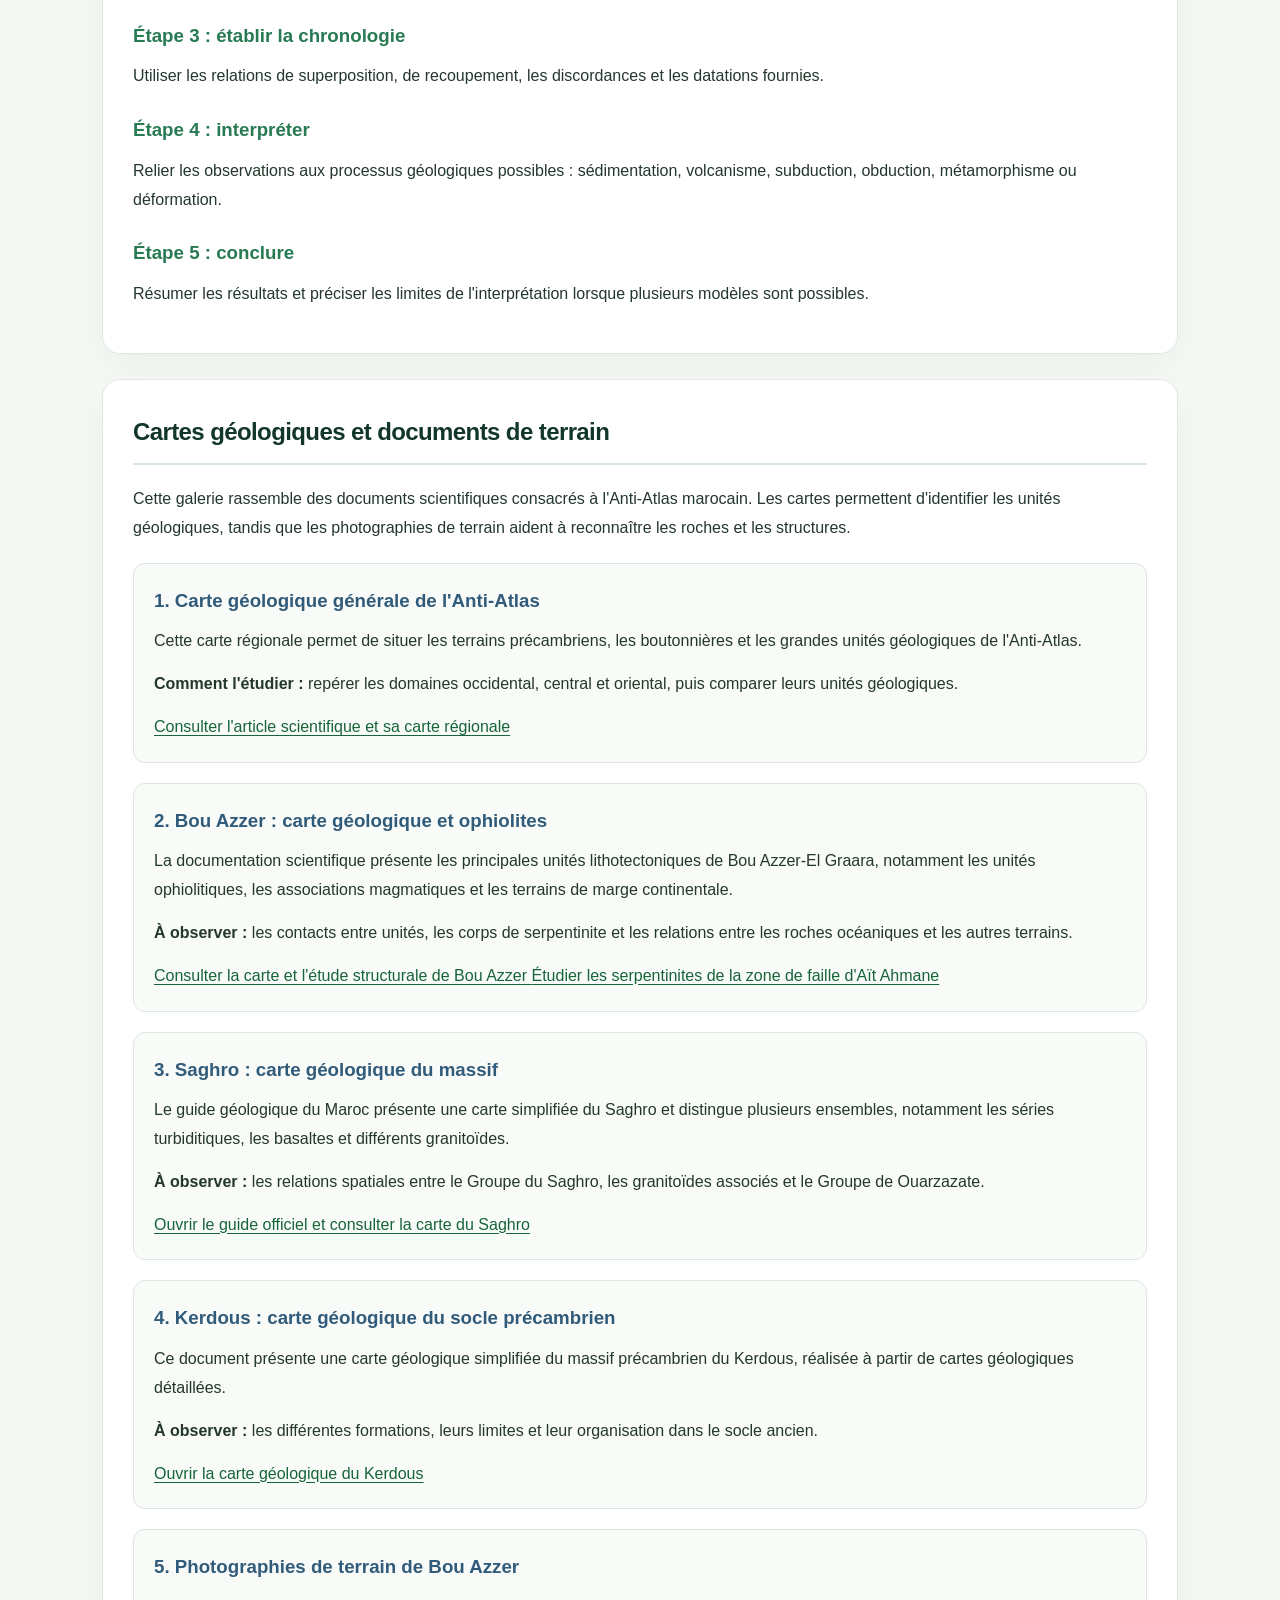
==== commit 6f33353c: "Refresh full geology course reading experience" ====
--- a/geologie-maroc.html
+++ b/geologie-maroc.html
@@ -250,6 +250,22 @@
         figure.document figcaption,
         figure.document-geologique figcaption { margin-top: 10px; color: #52665a; font-size: .92rem; text-align: center; }
         figure.document-geologique { margin: 24px 0; }
+
+/* Updated reading layout */
+body{background:#f5f8f5;color:#24372c;font-family:Inter,"Segoe UI",Arial,sans-serif}
+.navbar{position:sticky;top:0;z-index:20;background:rgba(18,55,42,.97);box-shadow:0 8px 24px #102b1d18;backdrop-filter:blur(12px)}
+.hero{text-align:left;background:radial-gradient(circle at 85% 10%,#ffffff18,transparent 28%),linear-gradient(125deg,#12372a,#287a53)}
+.hero h1,.hero p{max-width:900px}
+.container{max-width:1120px;margin:38px auto 64px}
+.section{border:1px solid #dfe9e1;border-radius:18px;box-shadow:0 12px 35px #173d2b0a;scroll-margin-top:95px}
+h2{color:#12372a;letter-spacing:-.025em;border-bottom-color:#d8e8da}
+h3{color:#287a53}
+.info,.warning,.document{border-radius:12px}
+.document{border-color:#dce7df;background:#f8fbf8}
+figure.document img,figure.document-geologique img{max-height:620px;object-fit:contain;background:#fff}
+th{background:#eaf4eb}th,td{border-color:#dce7df}
+a{text-underline-offset:3px}
+@media(max-width:650px){.navbar{position:relative}.hero{text-align:left;padding:48px 20px}.container{margin:22px auto 40px;padding:0 16px}.section{padding:20px;border-radius:14px}table{min-width:500px}}
 </style>
 </head>
 
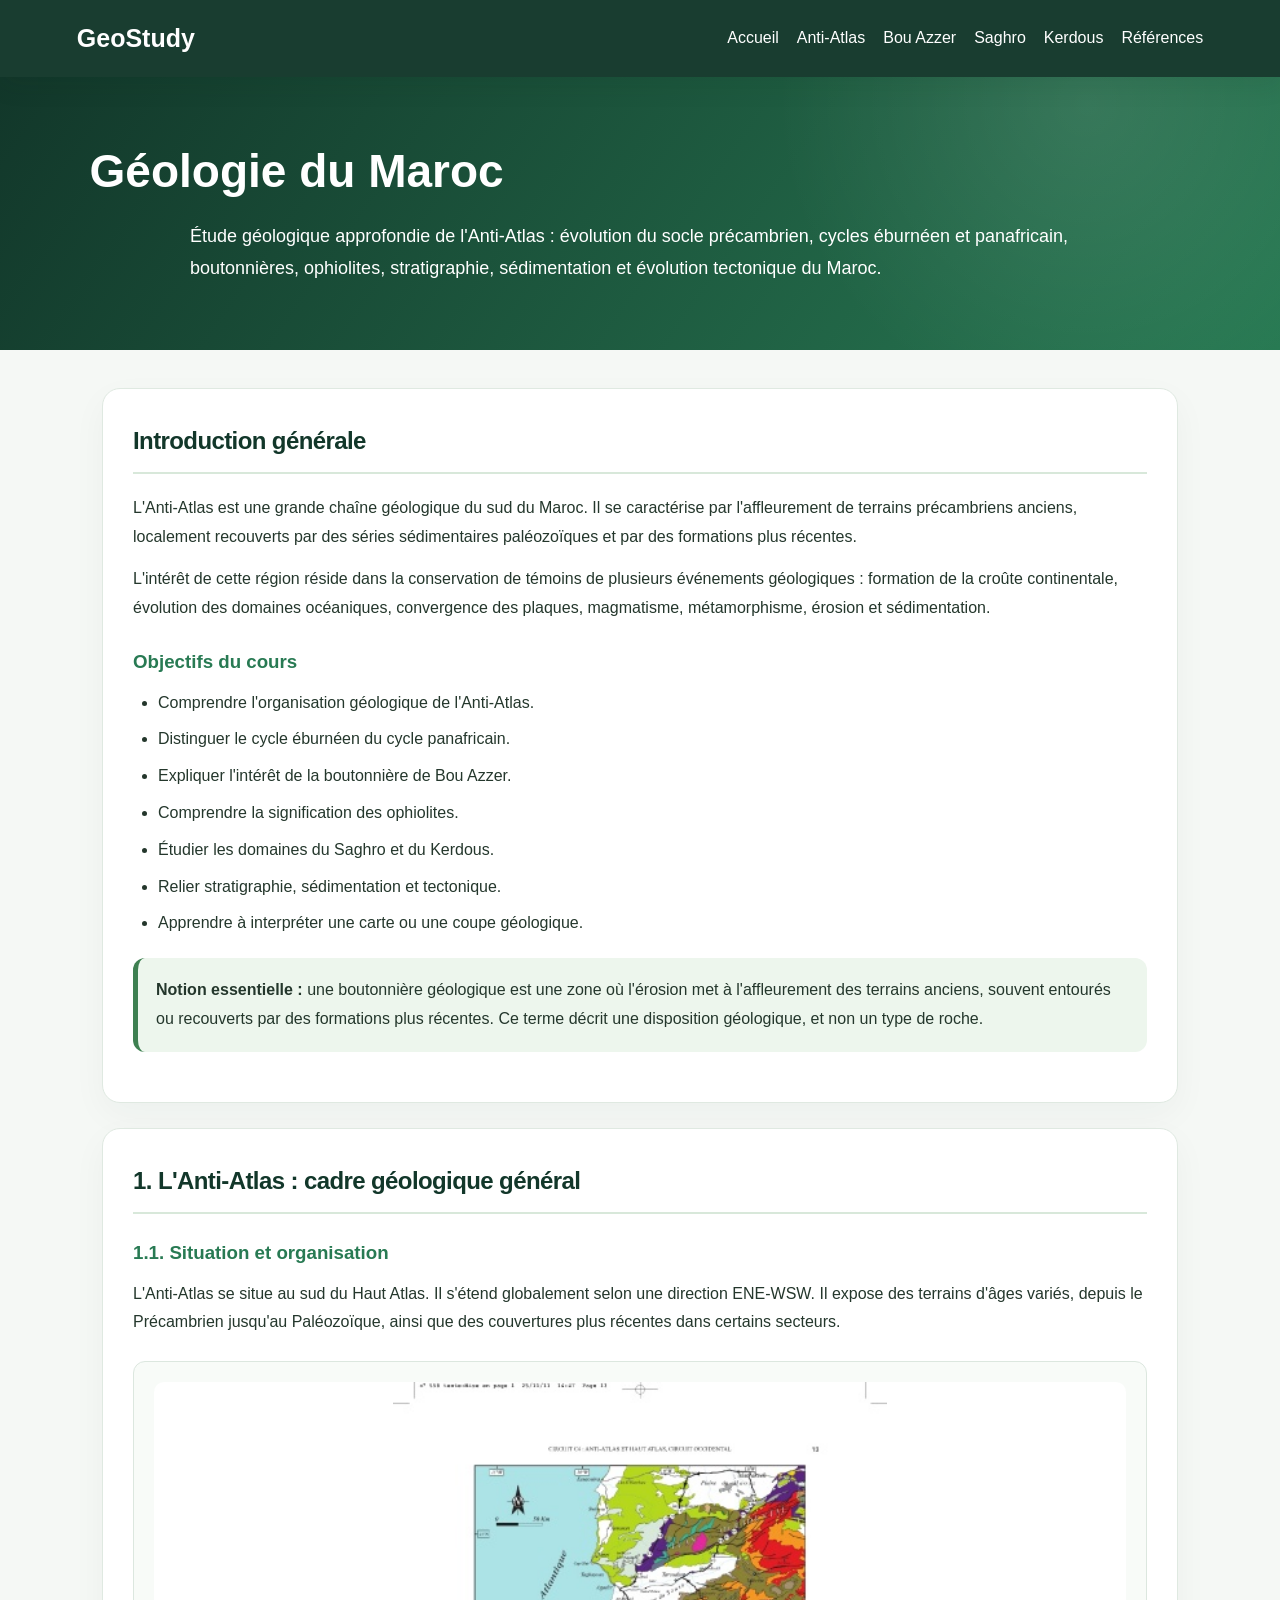
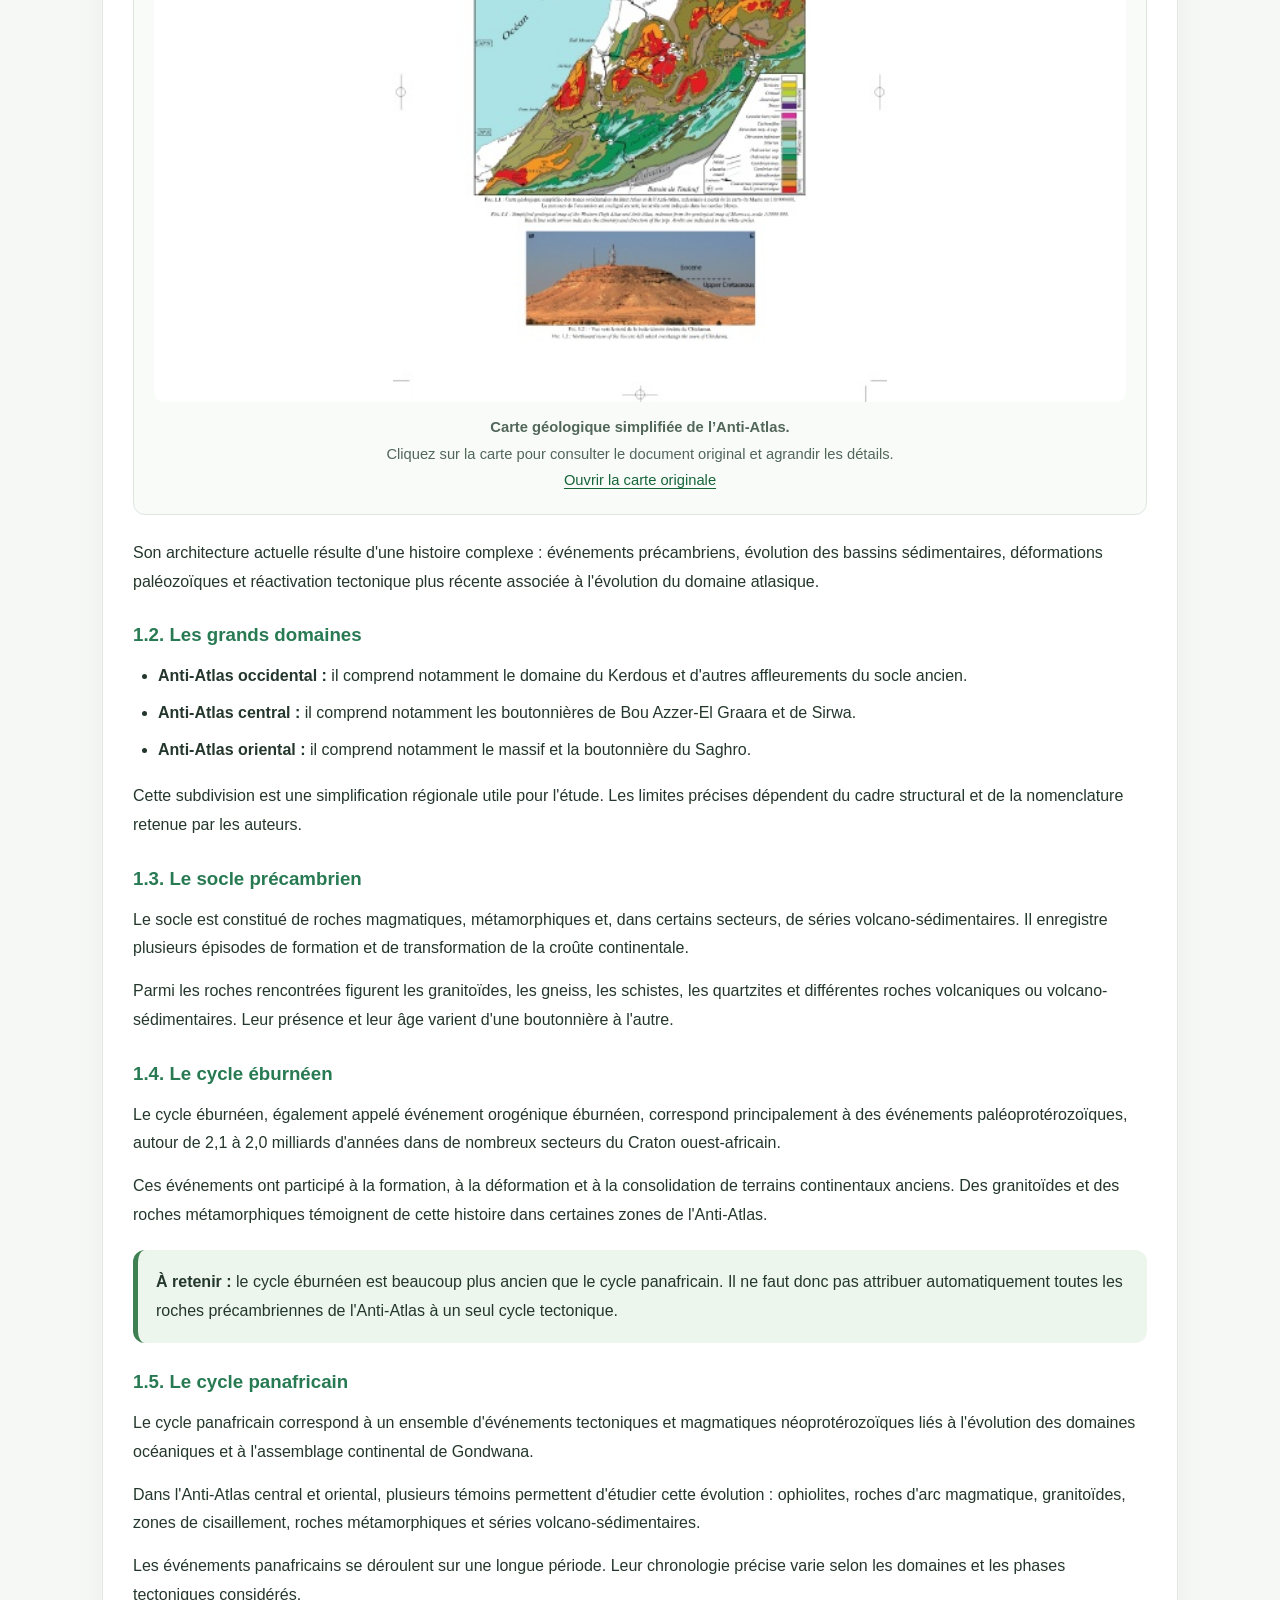
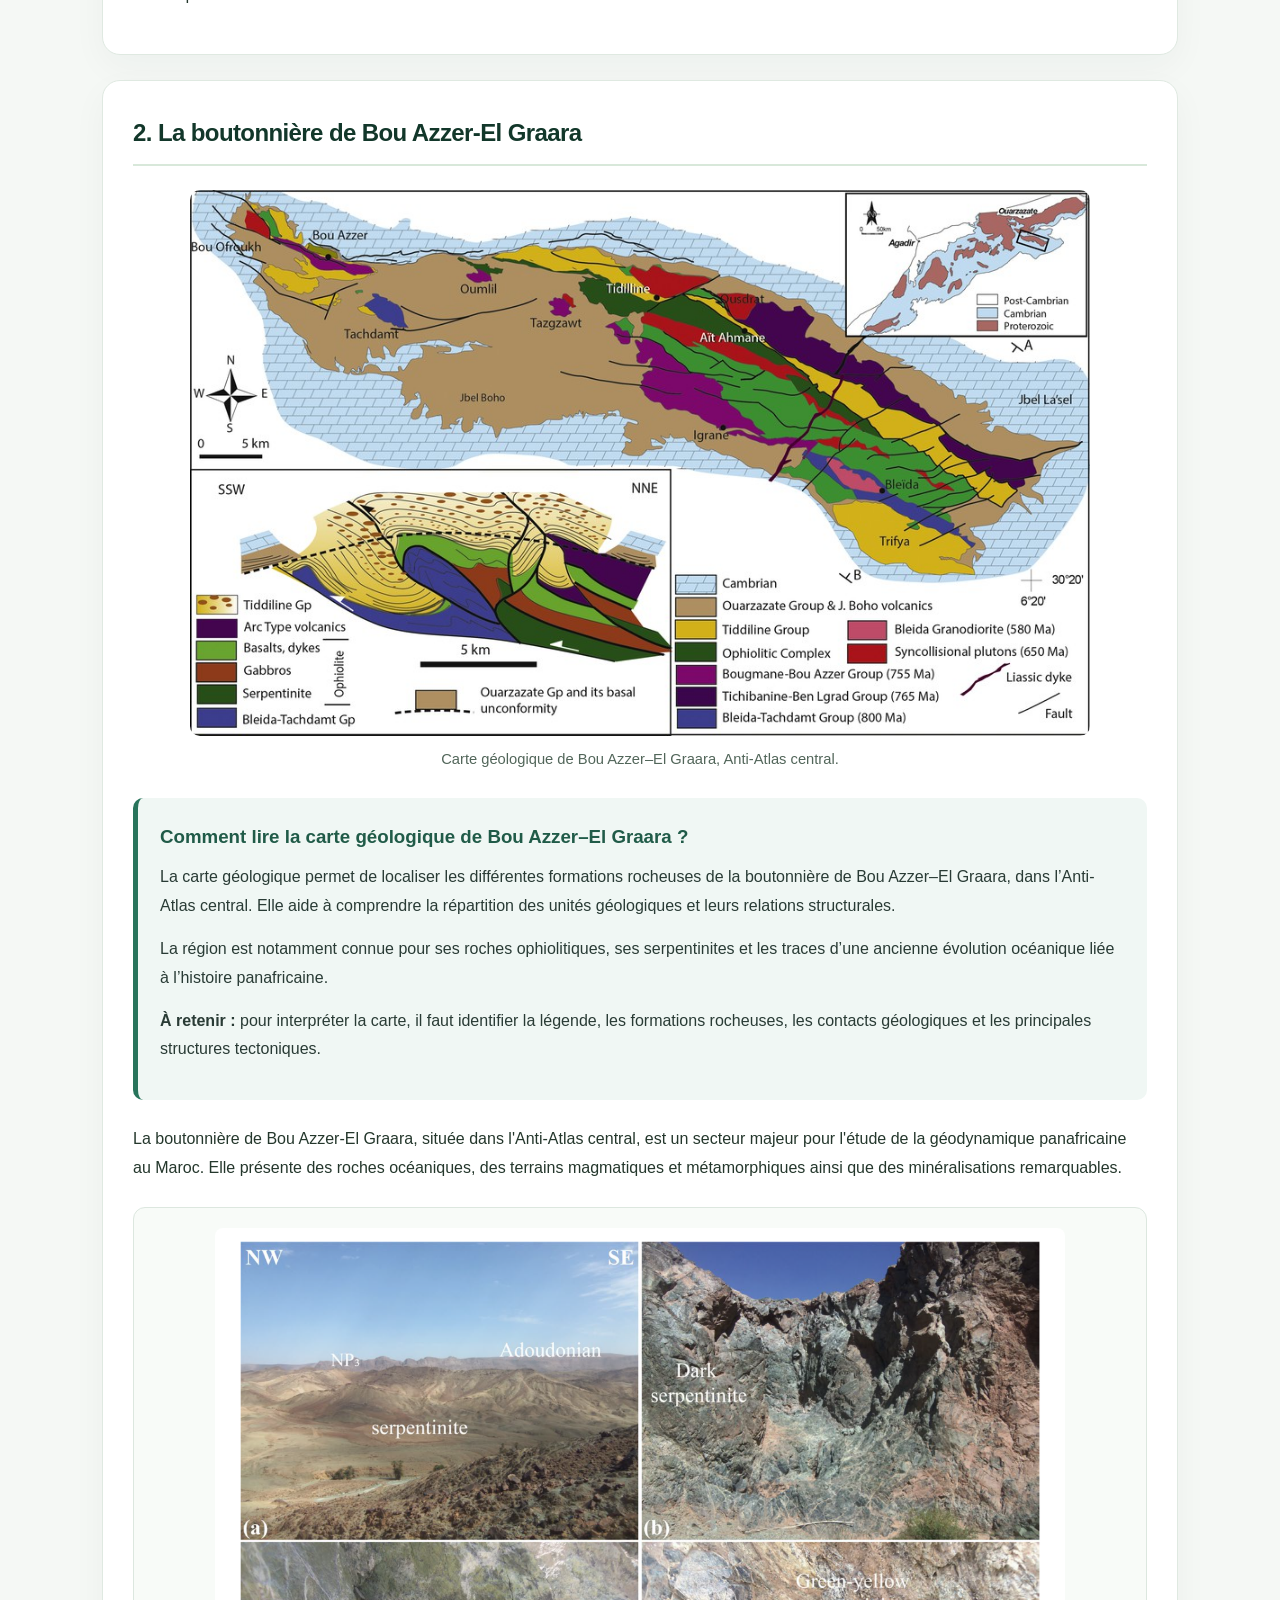
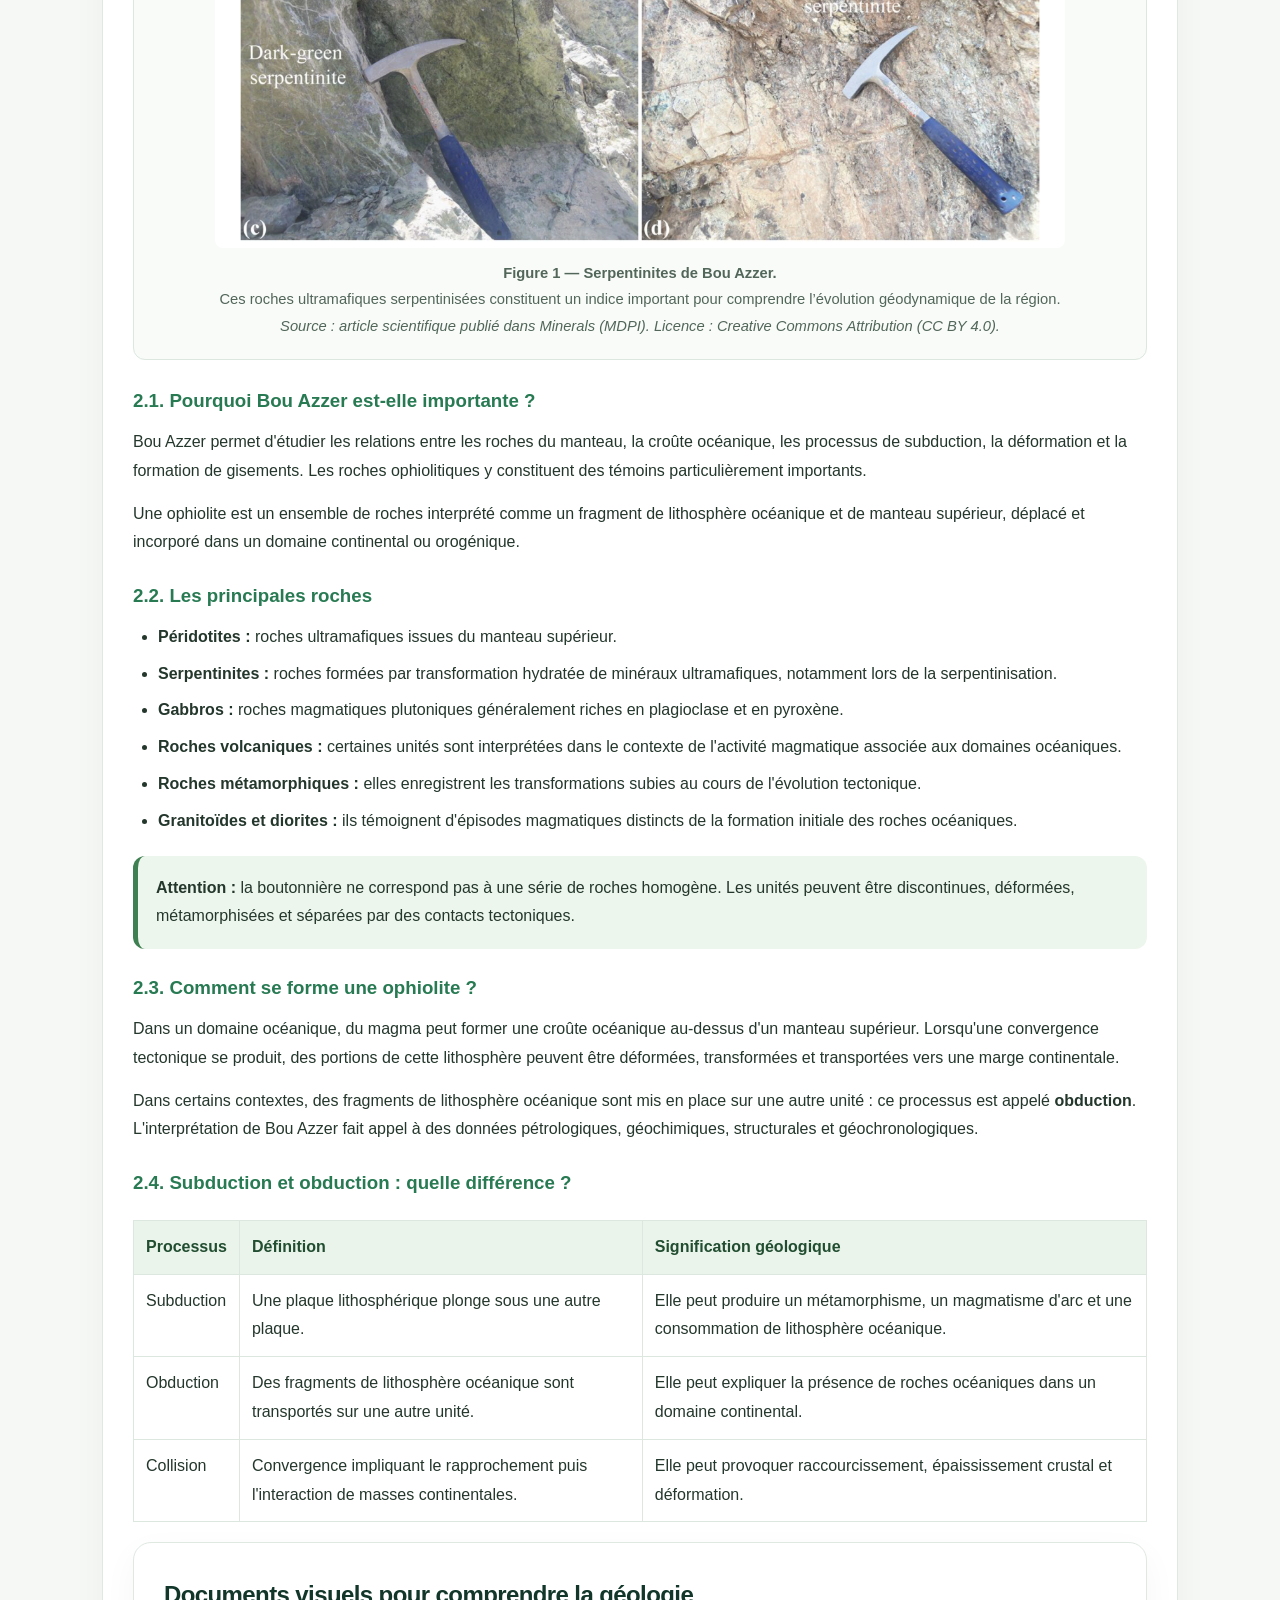
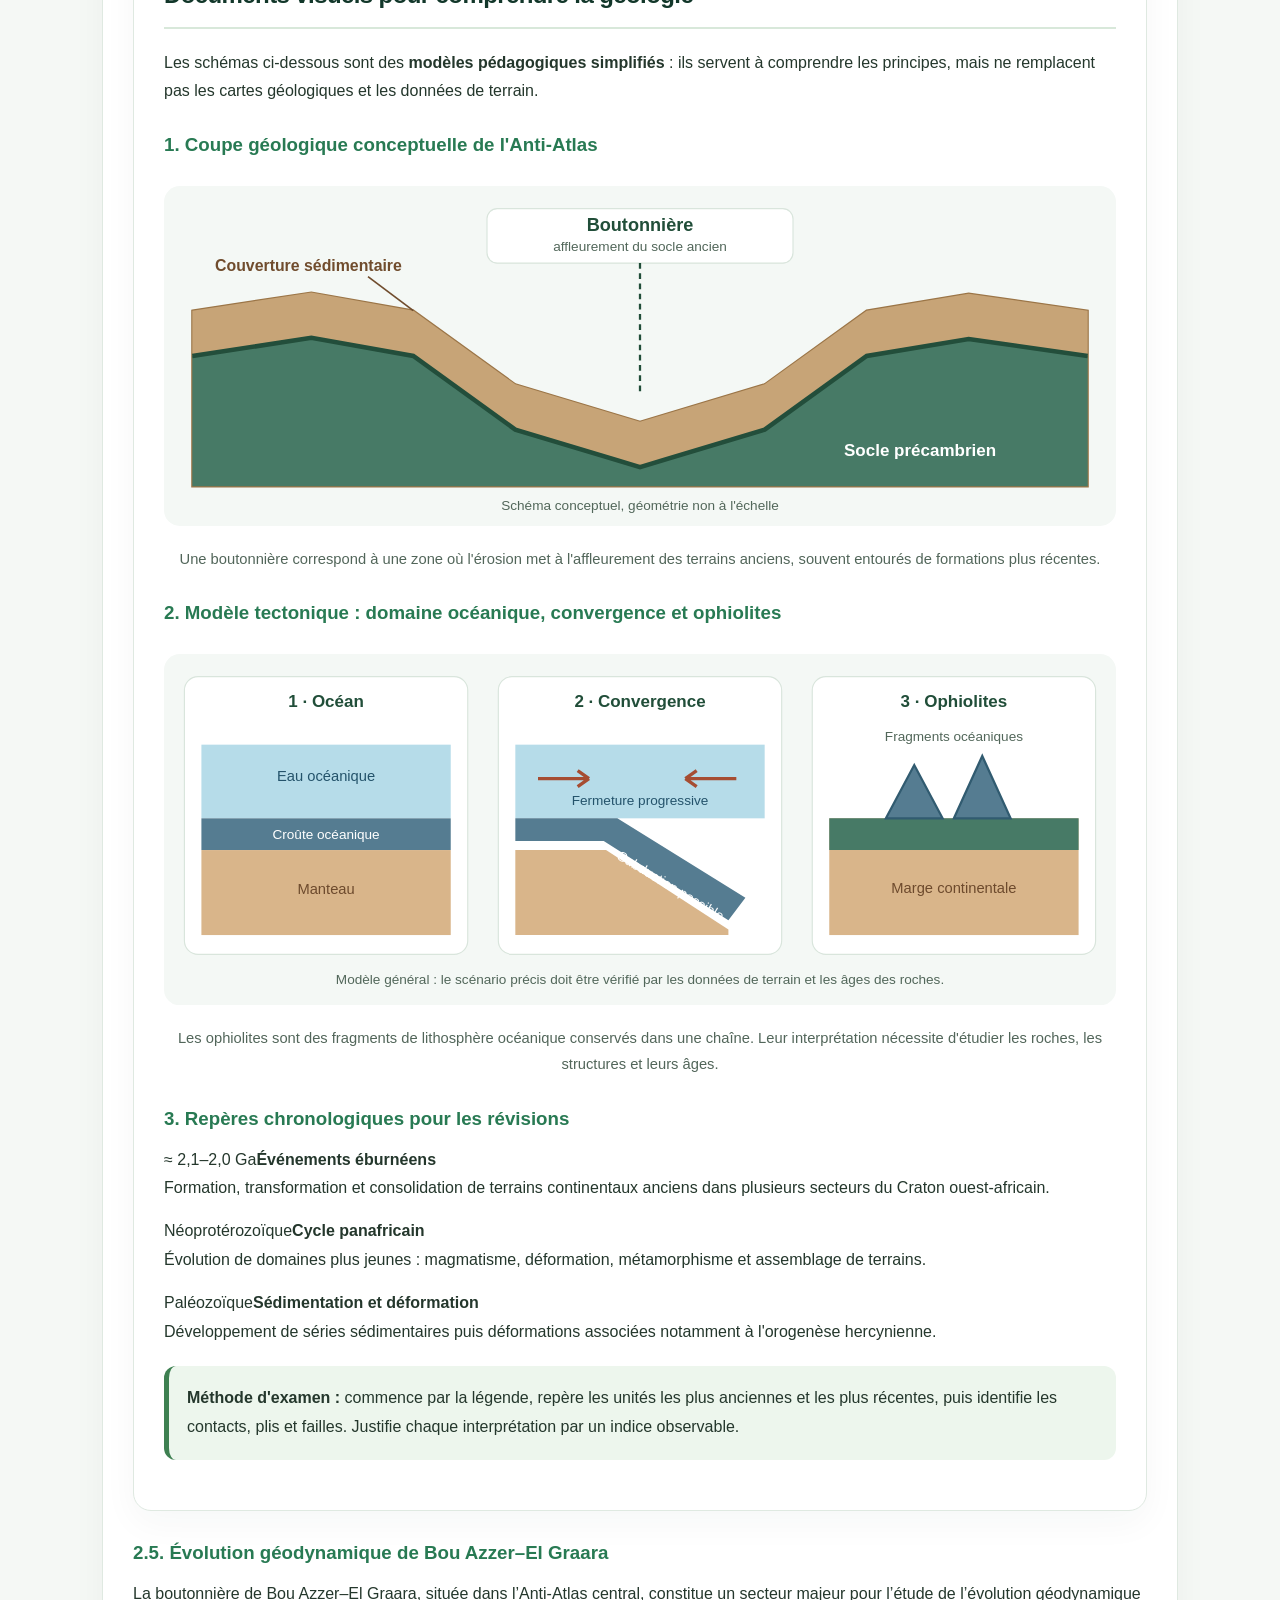
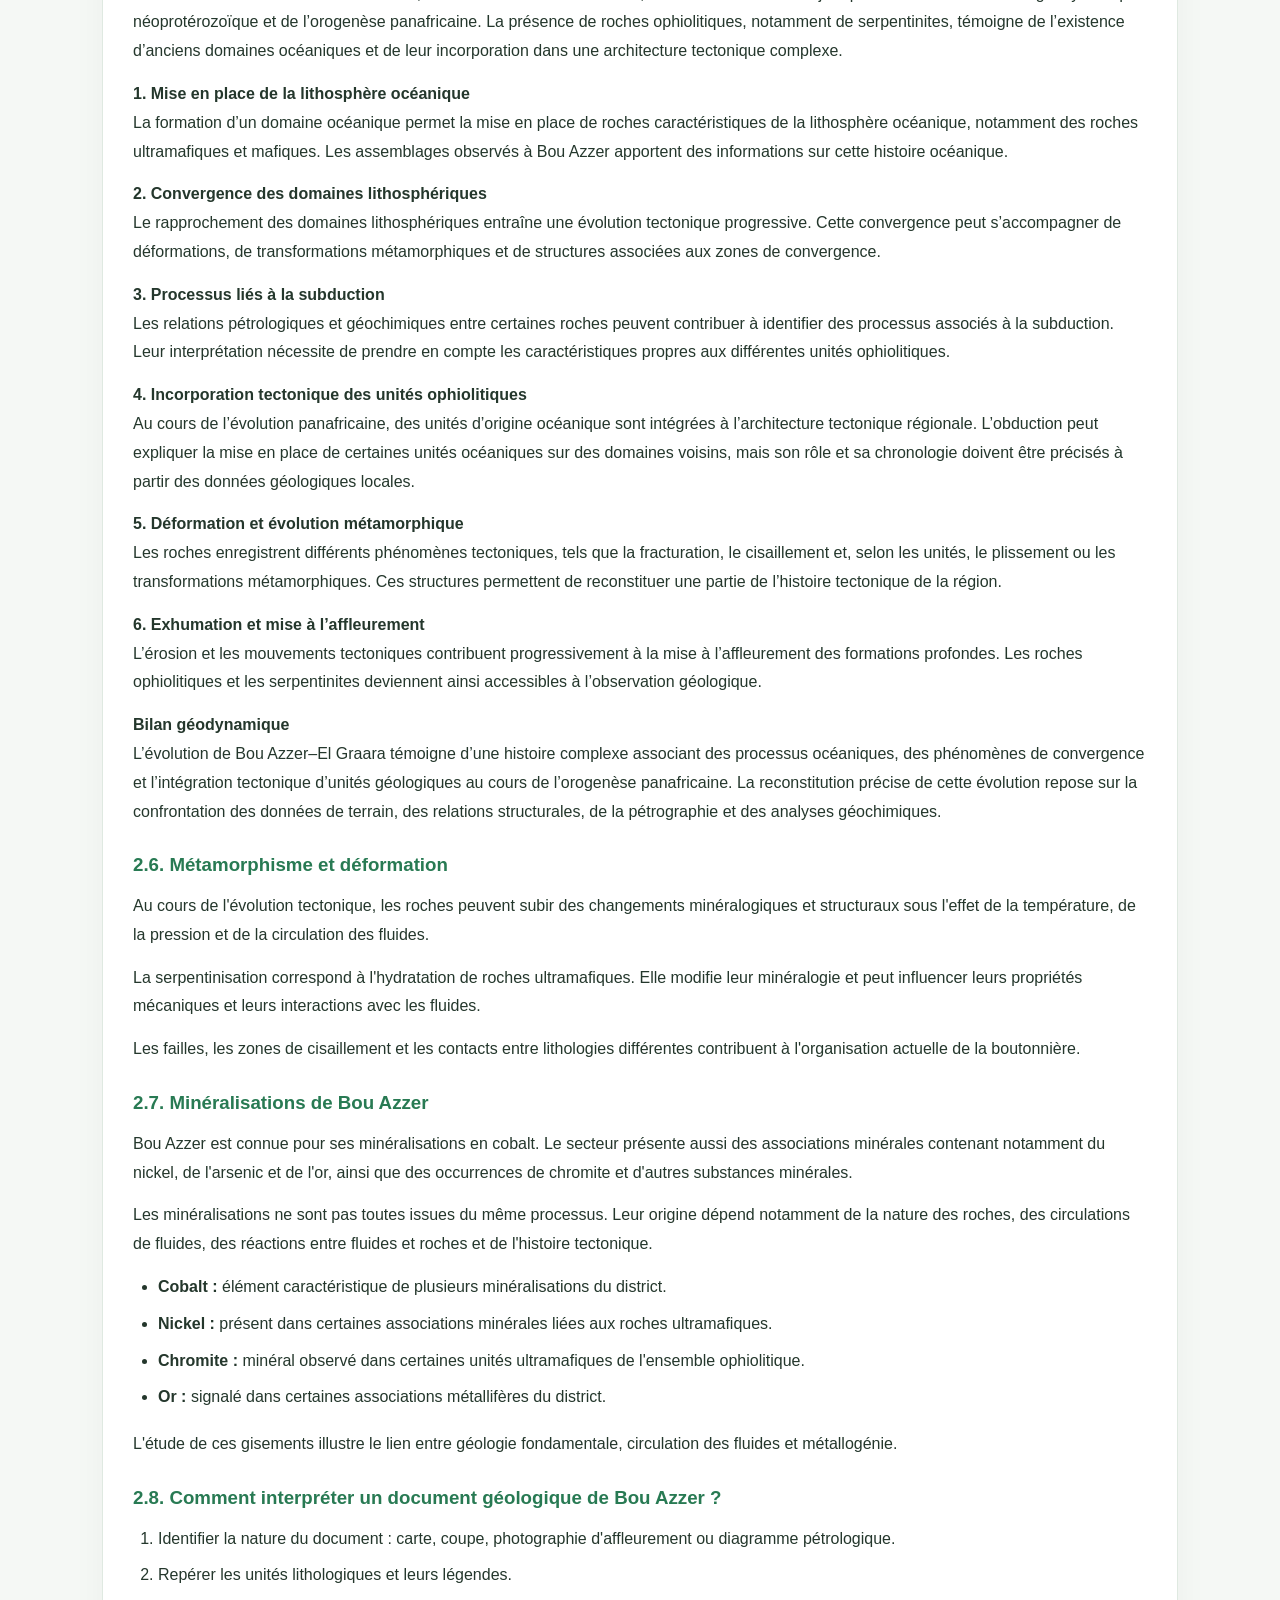
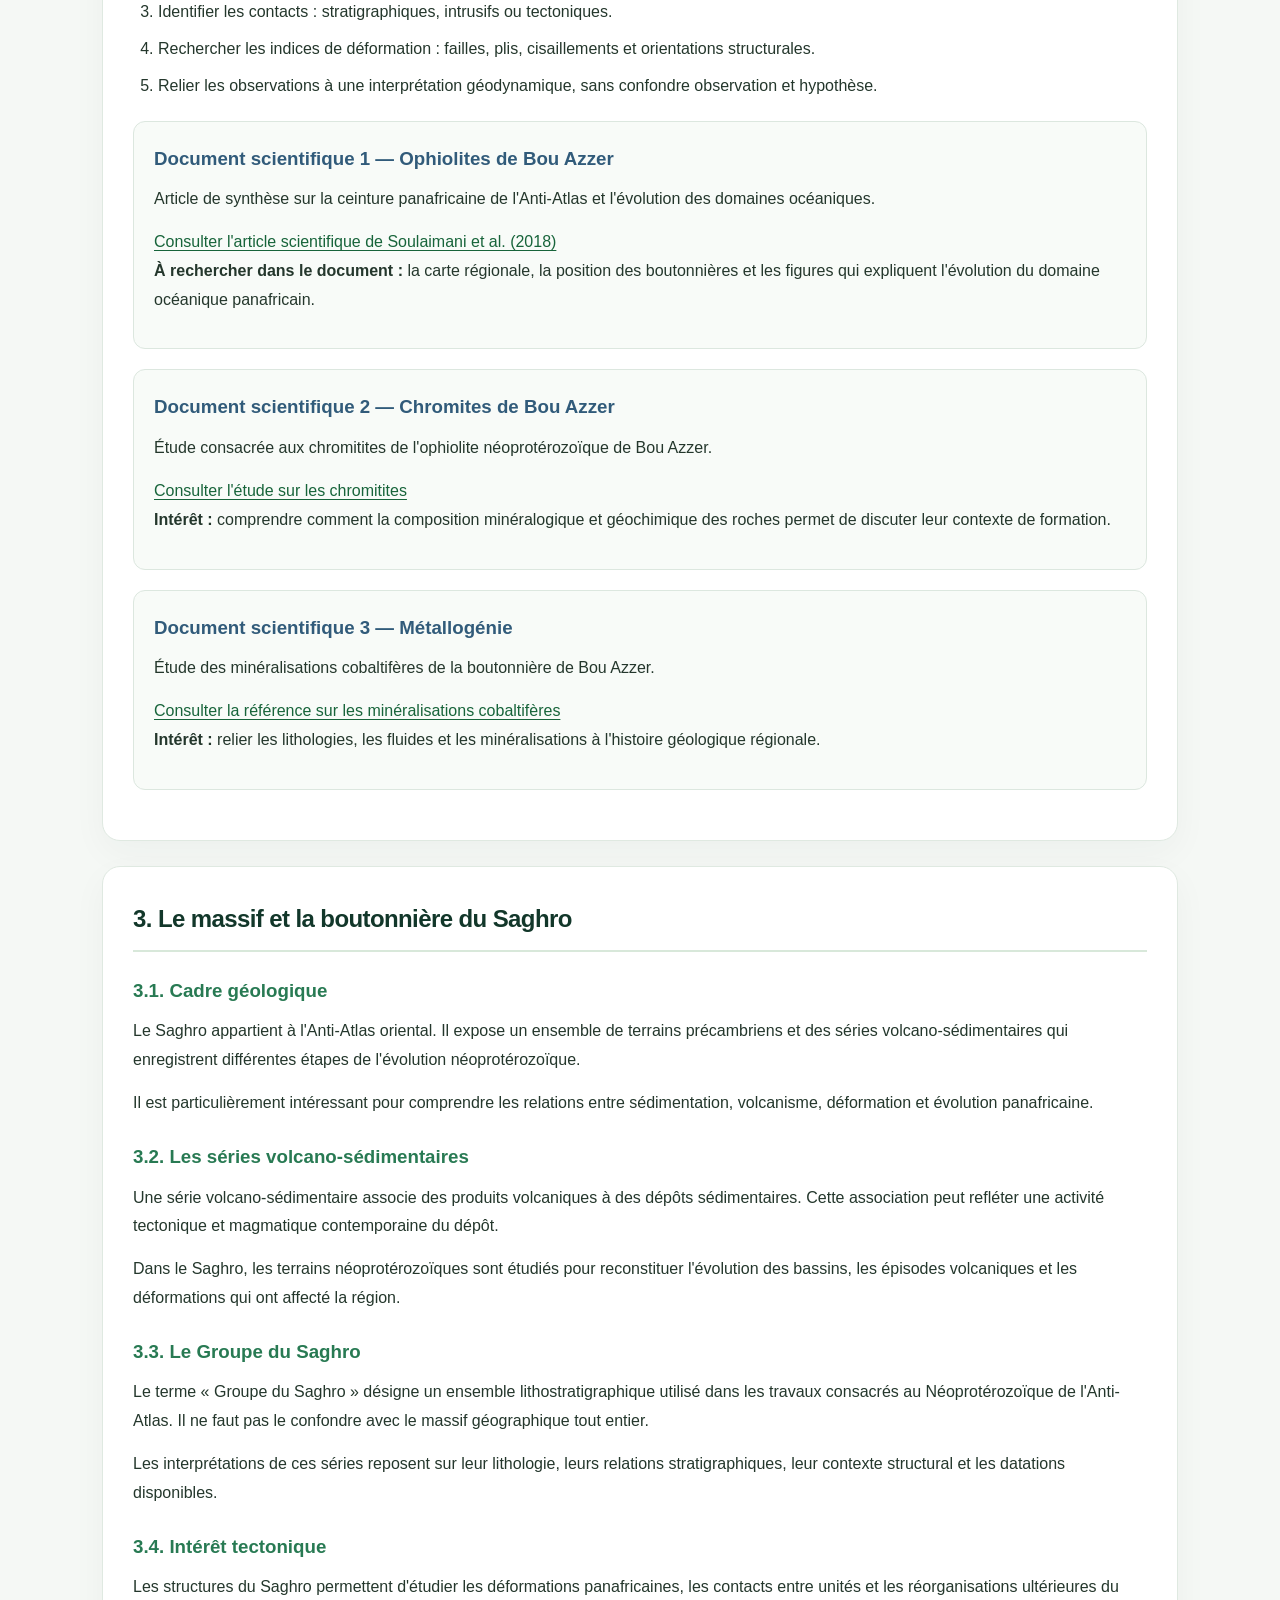
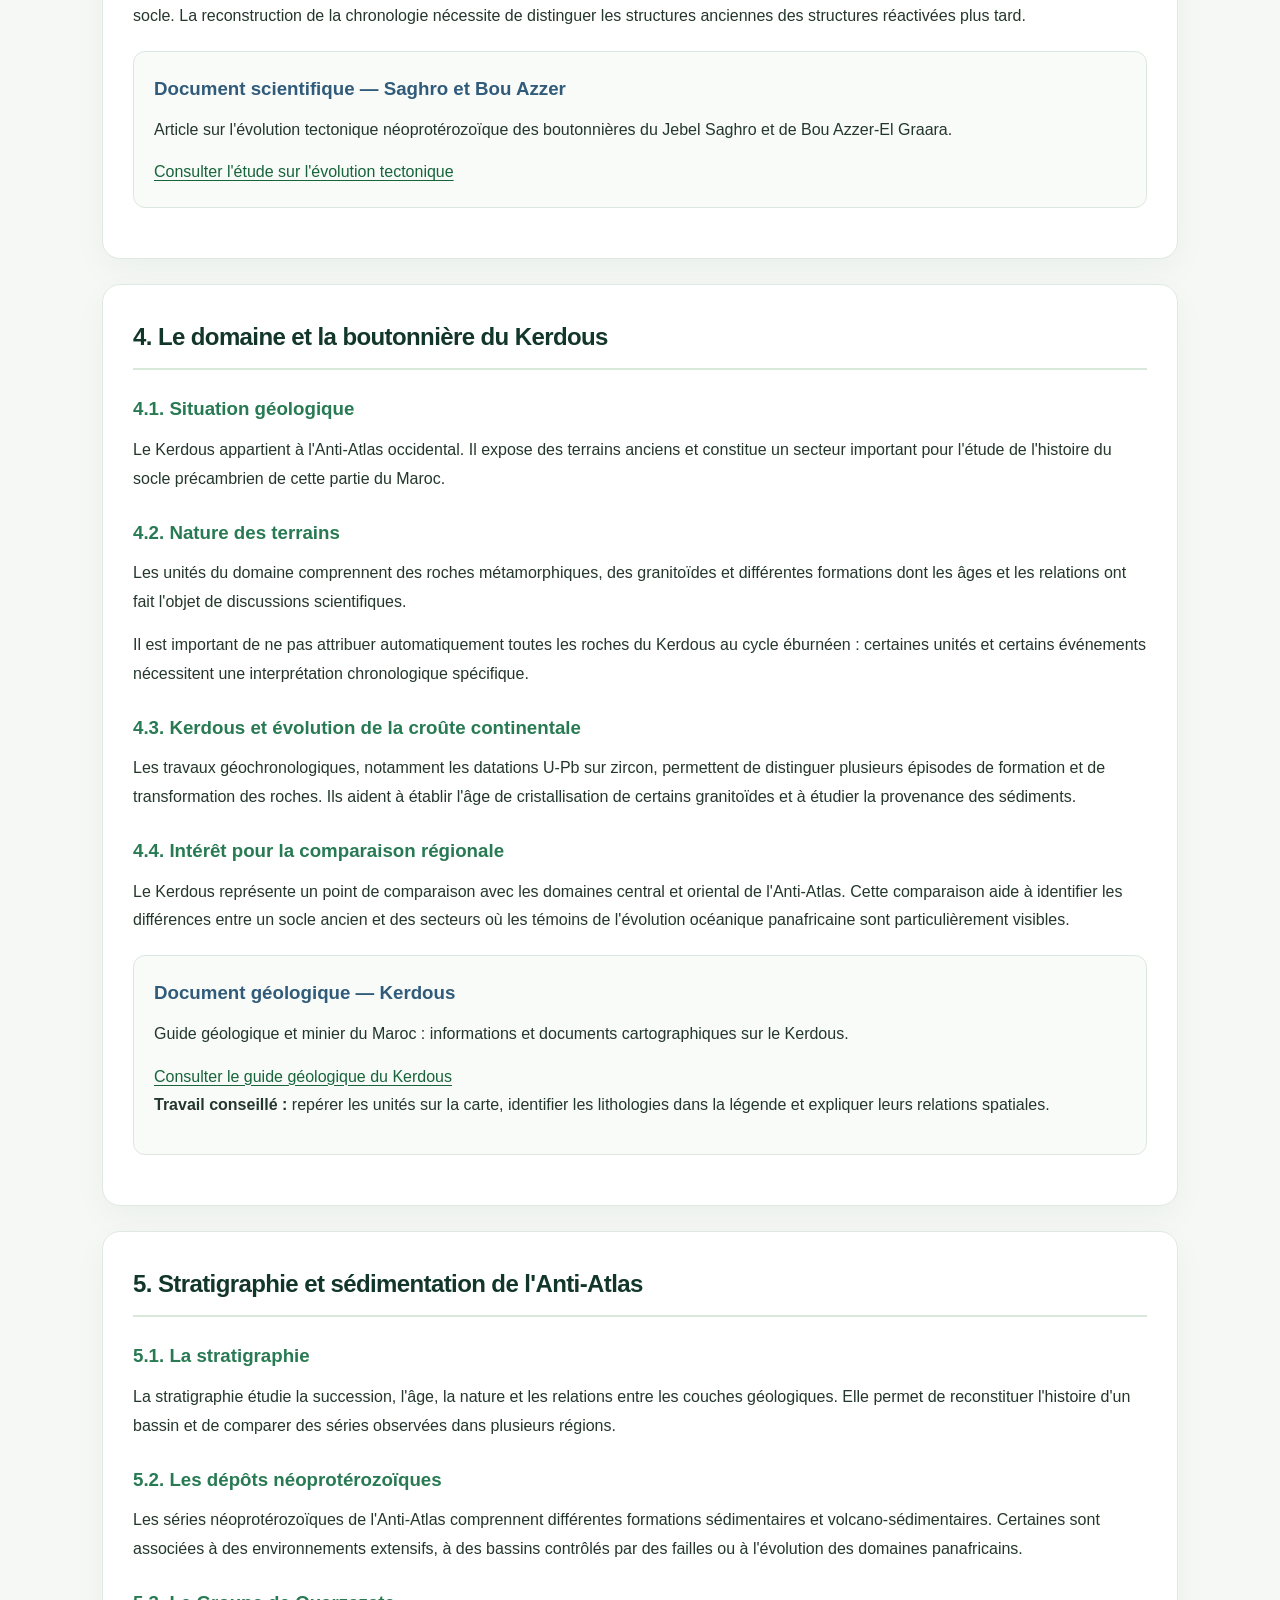
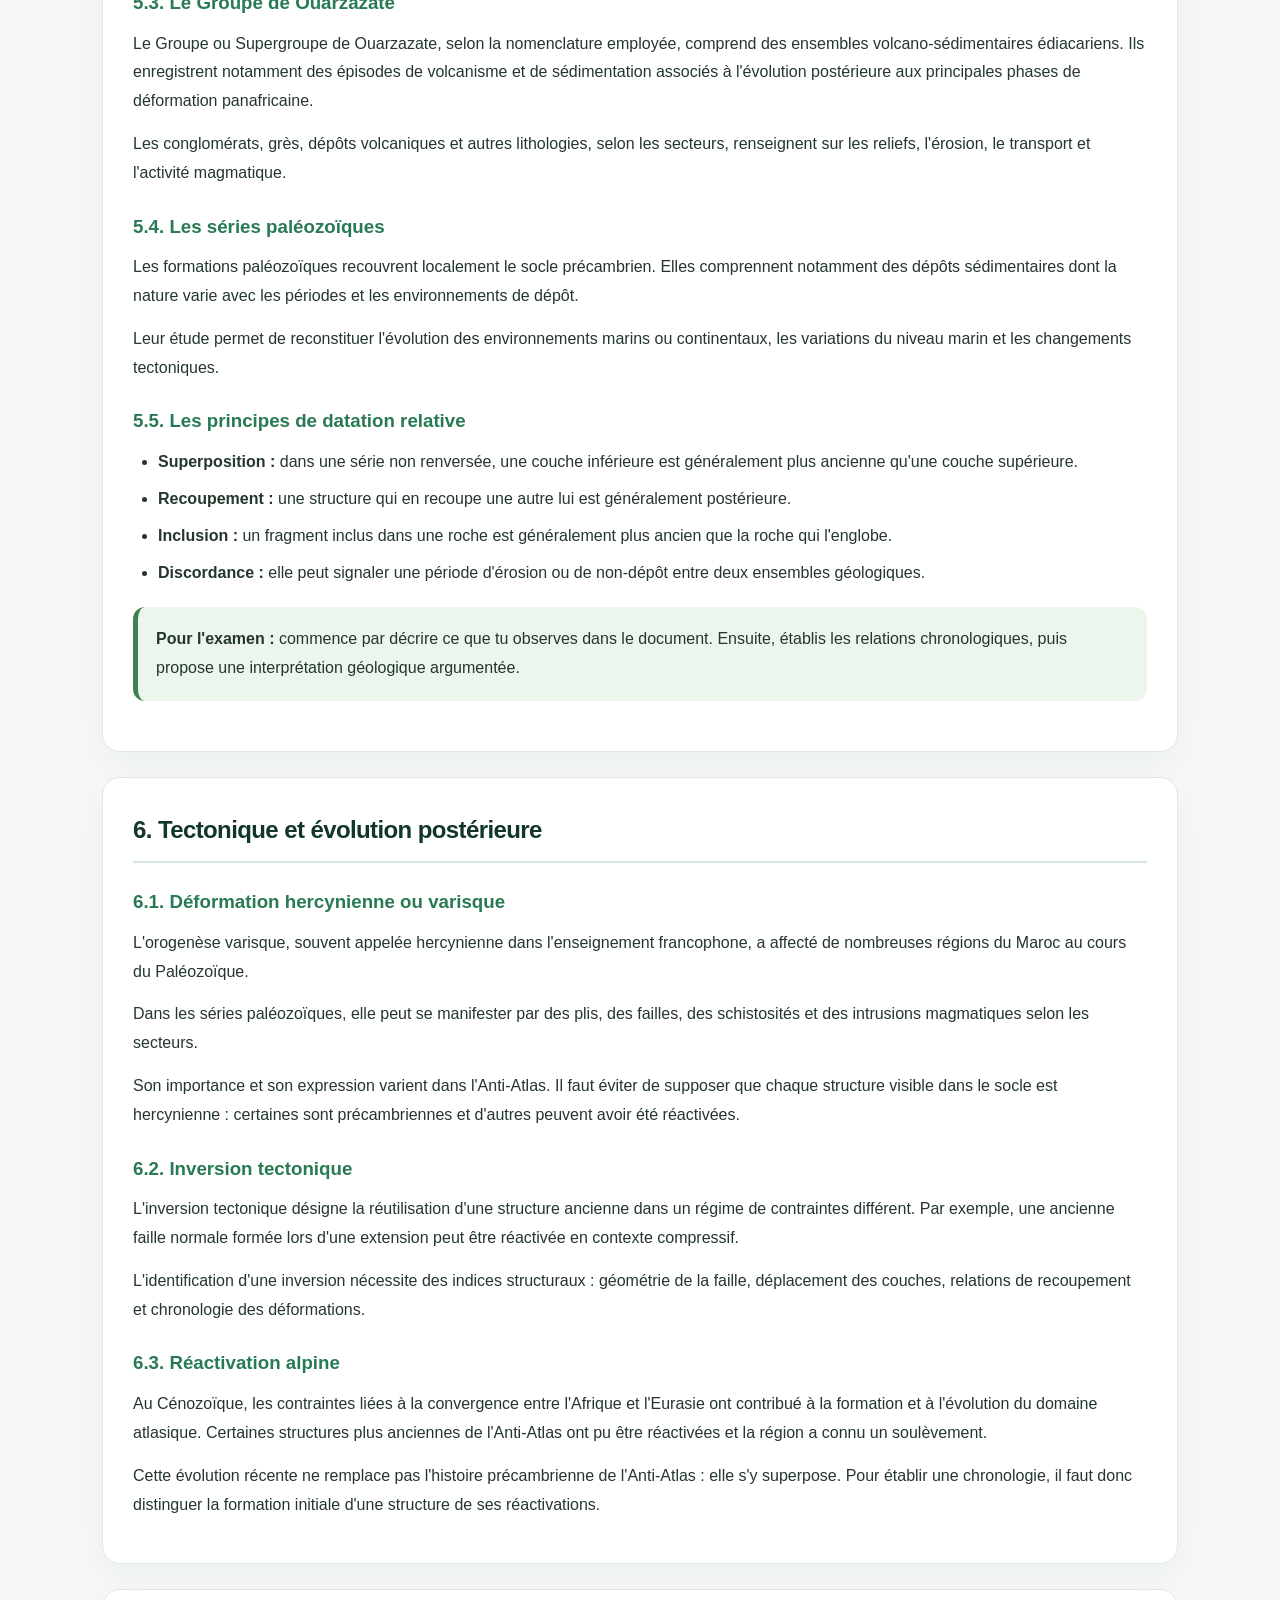
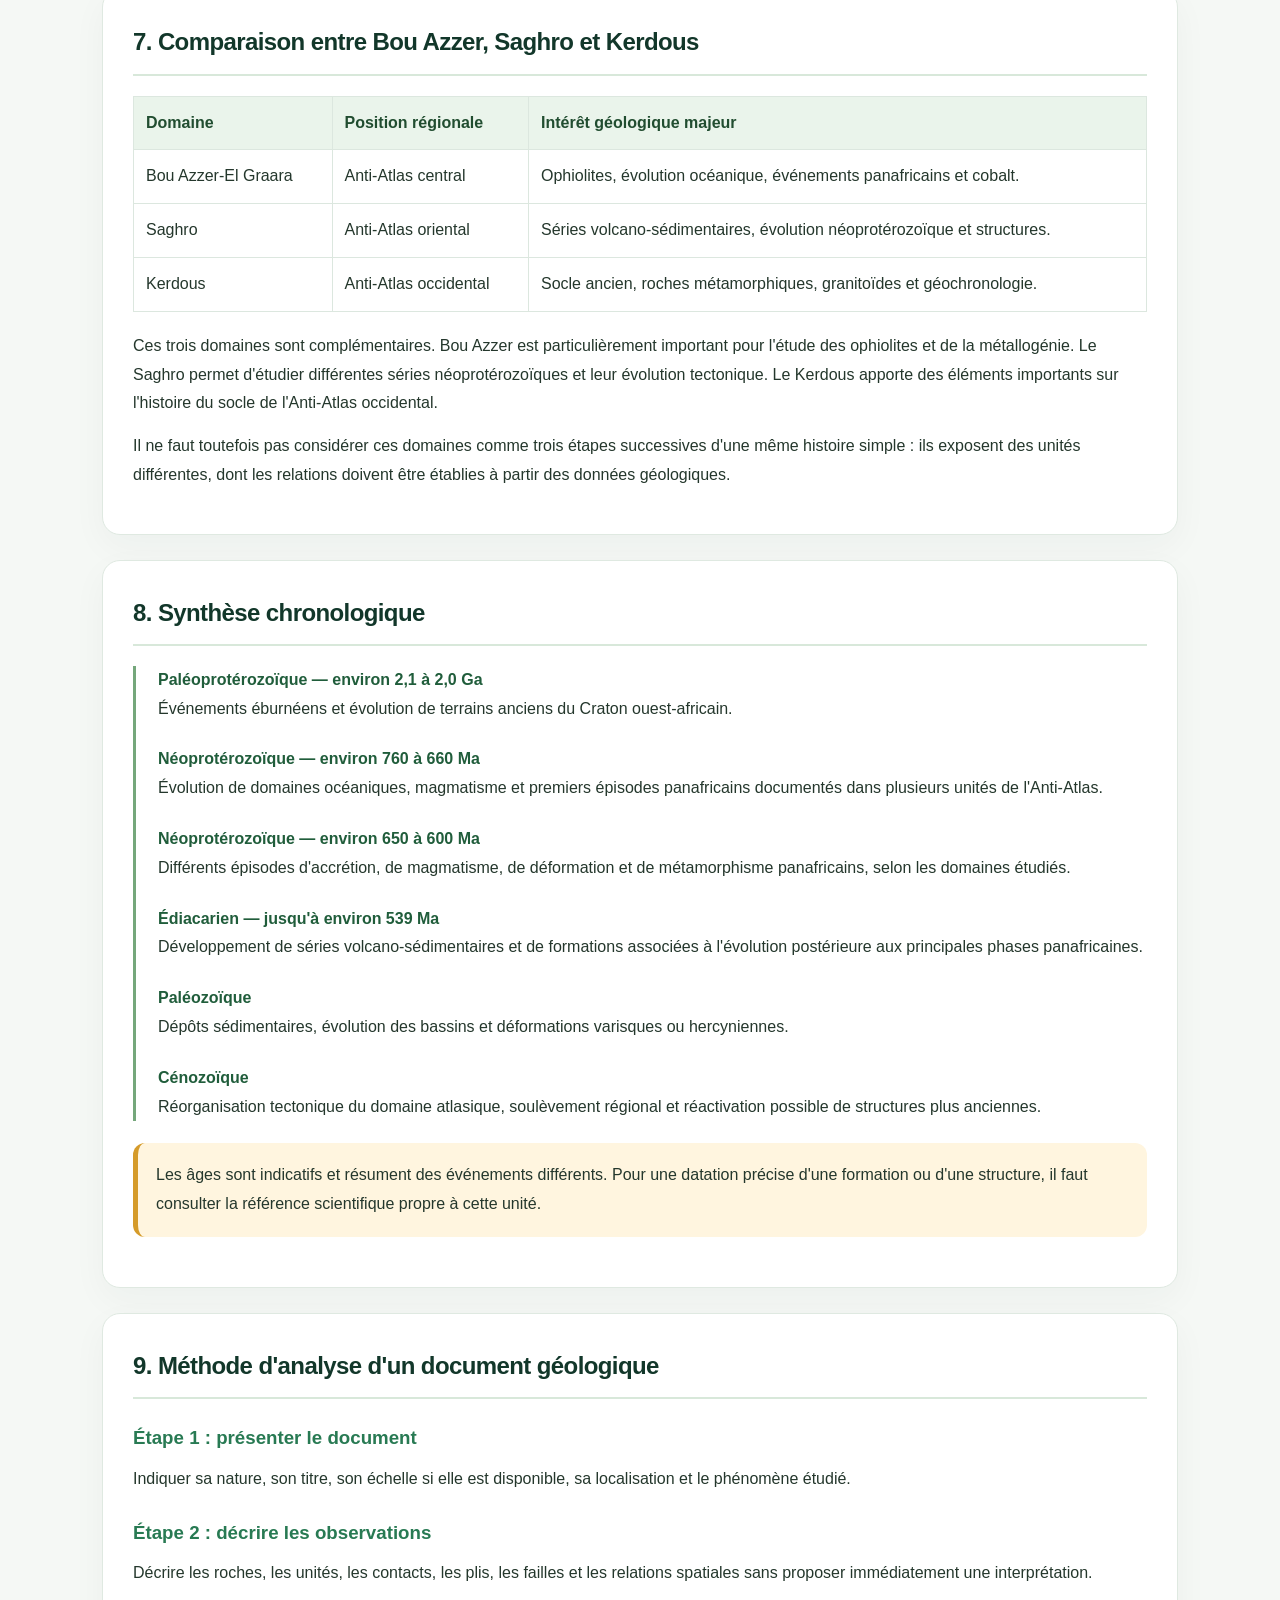
==== commit 349f8080: "Add pedagogical geology diagrams and chronology" ====
--- a/geologie-maroc.html
+++ b/geologie-maroc.html
@@ -676,6 +676,52 @@
         </div>
 
         
+
+<section class="section visual-learning" id="schemas-geologiques">
+  <h2>Documents visuels pour comprendre la géologie</h2>
+  <p>Les schémas ci-dessous sont des <strong>modèles pédagogiques simplifiés</strong> : ils servent à comprendre les principes, mais ne remplacent pas les cartes géologiques et les données de terrain.</p>
+
+  <h3>1. Coupe géologique conceptuelle de l'Anti-Atlas</h3>
+  <figure class="document-geologique visual-figure">
+    <svg viewBox="0 0 840 300" role="img" aria-labelledby="aa-title aa-desc" xmlns="http://www.w3.org/2000/svg">
+      <title id="aa-title">Coupe géologique simplifiée de l'Anti-Atlas</title><desc id="aa-desc">Une couverture sédimentaire repose sur un socle précambrien; l'érosion forme une boutonnière où le socle affleure.</desc>
+      <rect width="840" height="300" rx="14" fill="#f4f8f5"/>
+      <path d="M25 110L130 94 220 110 310 175 420 208 530 175 620 110 710 95 815 110V265H25Z" fill="#e9d1a9" stroke="#9b7547" stroke-width="2"/>
+      <path d="M25 110L130 94 220 110 310 175 420 208 530 175 620 110 710 95 815 110V150L710 135 620 150 530 215 420 248 310 215 220 150 130 134 25 150Z" fill="#c7a477"/>
+      <path d="M25 150L130 134 220 150 310 215 420 248 530 215 620 150 710 135 815 150V265H25Z" fill="#477a66"/>
+      <path d="M25 150L130 134 220 150 310 215 420 248 530 215 620 150 710 135 815 150" fill="none" stroke="#234e3b" stroke-width="4"/>
+      <rect x="285" y="20" width="270" height="48" rx="9" fill="#fff" stroke="#d9e5dc"/>
+      <text x="420" y="40" text-anchor="middle" font-size="16" font-weight="700" fill="#214e39">Boutonnière</text><text x="420" y="57" text-anchor="middle" font-size="12" fill="#52675a">affleurement du socle ancien</text>
+      <path d="M420 68V183" stroke="#214e39" stroke-width="2" stroke-dasharray="5 4"/>
+      <text x="45" y="75" font-size="14" font-weight="700" fill="#704c2d">Couverture sédimentaire</text><path d="M180 80L220 110" stroke="#704c2d" stroke-width="1.5"/>
+      <text x="600" y="238" font-size="15" font-weight="700" fill="#fff">Socle précambrien</text>
+      <text x="420" y="286" text-anchor="middle" font-size="12" fill="#52675a">Schéma conceptuel, géométrie non à l'échelle</text>
+    </svg>
+    <figcaption>Une boutonnière correspond à une zone où l'érosion met à l'affleurement des terrains anciens, souvent entourés de formations plus récentes.</figcaption>
+  </figure>
+
+  <h3>2. Modèle tectonique : domaine océanique, convergence et ophiolites</h3>
+  <figure class="document-geologique visual-figure">
+    <svg viewBox="0 0 840 310" role="img" aria-labelledby="op-title op-desc" xmlns="http://www.w3.org/2000/svg">
+      <title id="op-title">Trois étapes conceptuelles de l'évolution d'un domaine océanique</title><desc id="op-desc">Trois panneaux montrent un domaine océanique, la convergence et la conservation possible de fragments de lithosphère océanique dans une chaîne.</desc>
+      <rect width="840" height="310" rx="14" fill="#f4f8f5"/>
+      <g transform="translate(18 20)"><rect width="250" height="245" rx="12" fill="#fff" stroke="#d9e5dc"/><text x="125" y="27" text-anchor="middle" font-size="15" font-weight="700" fill="#214e39">1 · Océan</text><rect x="15" y="60" width="220" height="65" fill="#b6dce9"/><rect x="15" y="125" width="220" height="28" fill="#557c91"/><rect x="15" y="153" width="220" height="75" fill="#d9b58a"/><text x="125" y="92" text-anchor="middle" font-size="13" fill="#24536b">Eau océanique</text><text x="125" y="143" text-anchor="middle" font-size="12" fill="#fff">Croûte océanique</text><text x="125" y="192" text-anchor="middle" font-size="13" fill="#6d4a2d">Manteau</text></g>
+      <g transform="translate(295 20)"><rect width="250" height="245" rx="12" fill="#fff" stroke="#d9e5dc"/><text x="125" y="27" text-anchor="middle" font-size="15" font-weight="700" fill="#214e39">2 · Convergence</text><rect x="15" y="60" width="220" height="65" fill="#b6dce9"/><path d="M15 125H105L218 195 203 215 93 145H15Z" fill="#557c91"/><path d="M15 153H95L203 223V228H15Z" fill="#d9b58a"/><path d="M210 90H165M165 90l10 -7m-10 7l10 7M35 90H80M80 90l-10 -7m10 7l-10 7" stroke="#a64d32" stroke-width="3" fill="none"/><text x="125" y="113" text-anchor="middle" font-size="12" fill="#24536b">Fermeture progressive</text><text x="150" y="188" text-anchor="middle" font-size="12" fill="#fff" transform="rotate(31 150 188)">Subduction possible</text></g>
+      <g transform="translate(572 20)"><rect width="250" height="245" rx="12" fill="#fff" stroke="#d9e5dc"/><text x="125" y="27" text-anchor="middle" font-size="15" font-weight="700" fill="#214e39">3 · Ophiolites</text><rect x="15" y="125" width="220" height="103" fill="#d9b58a"/><path d="M15 125H235V153H15Z" fill="#477a66"/><path d="M65 125L90 78 115 125Z M125 125L150 70 175 125Z" fill="#557c91" stroke="#315b70" stroke-width="2"/><text x="125" y="57" text-anchor="middle" font-size="12" fill="#52675a">Fragments océaniques</text><text x="125" y="191" text-anchor="middle" font-size="13" fill="#6d4a2d">Marge continentale</text></g>
+      <text x="420" y="291" text-anchor="middle" font-size="12" fill="#52675a">Modèle général : le scénario précis doit être vérifié par les données de terrain et les âges des roches.</text>
+    </svg>
+    <figcaption>Les ophiolites sont des fragments de lithosphère océanique conservés dans une chaîne. Leur interprétation nécessite d'étudier les roches, les structures et leurs âges.</figcaption>
+  </figure>
+
+  <h3>3. Repères chronologiques pour les révisions</h3>
+  <div class="visual-timeline">
+    <article><span class="timeline-age">≈ 2,1–2,0 Ga</span><strong>Événements éburnéens</strong><p>Formation, transformation et consolidation de terrains continentaux anciens dans plusieurs secteurs du Craton ouest-africain.</p></article>
+    <article><span class="timeline-age">Néoprotérozoïque</span><strong>Cycle panafricain</strong><p>Évolution de domaines plus jeunes : magmatisme, déformation, métamorphisme et assemblage de terrains.</p></article>
+    <article><span class="timeline-age">Paléozoïque</span><strong>Sédimentation et déformation</strong><p>Développement de séries sédimentaires puis déformations associées notamment à l'orogenèse hercynienne.</p></article>
+  </div>
+  <div class="info"><strong>Méthode d'examen :</strong> commence par la légende, repère les unités les plus anciennes et les plus récentes, puis identifie les contacts, plis et failles. Justifie chaque interprétation par un indice observable.</div>
+</section>
+
 <section id="evolution-geodynamique-bou-azzer">
   <h3>2.5. Évolution géodynamique de Bou Azzer–El Graara</h3>
 
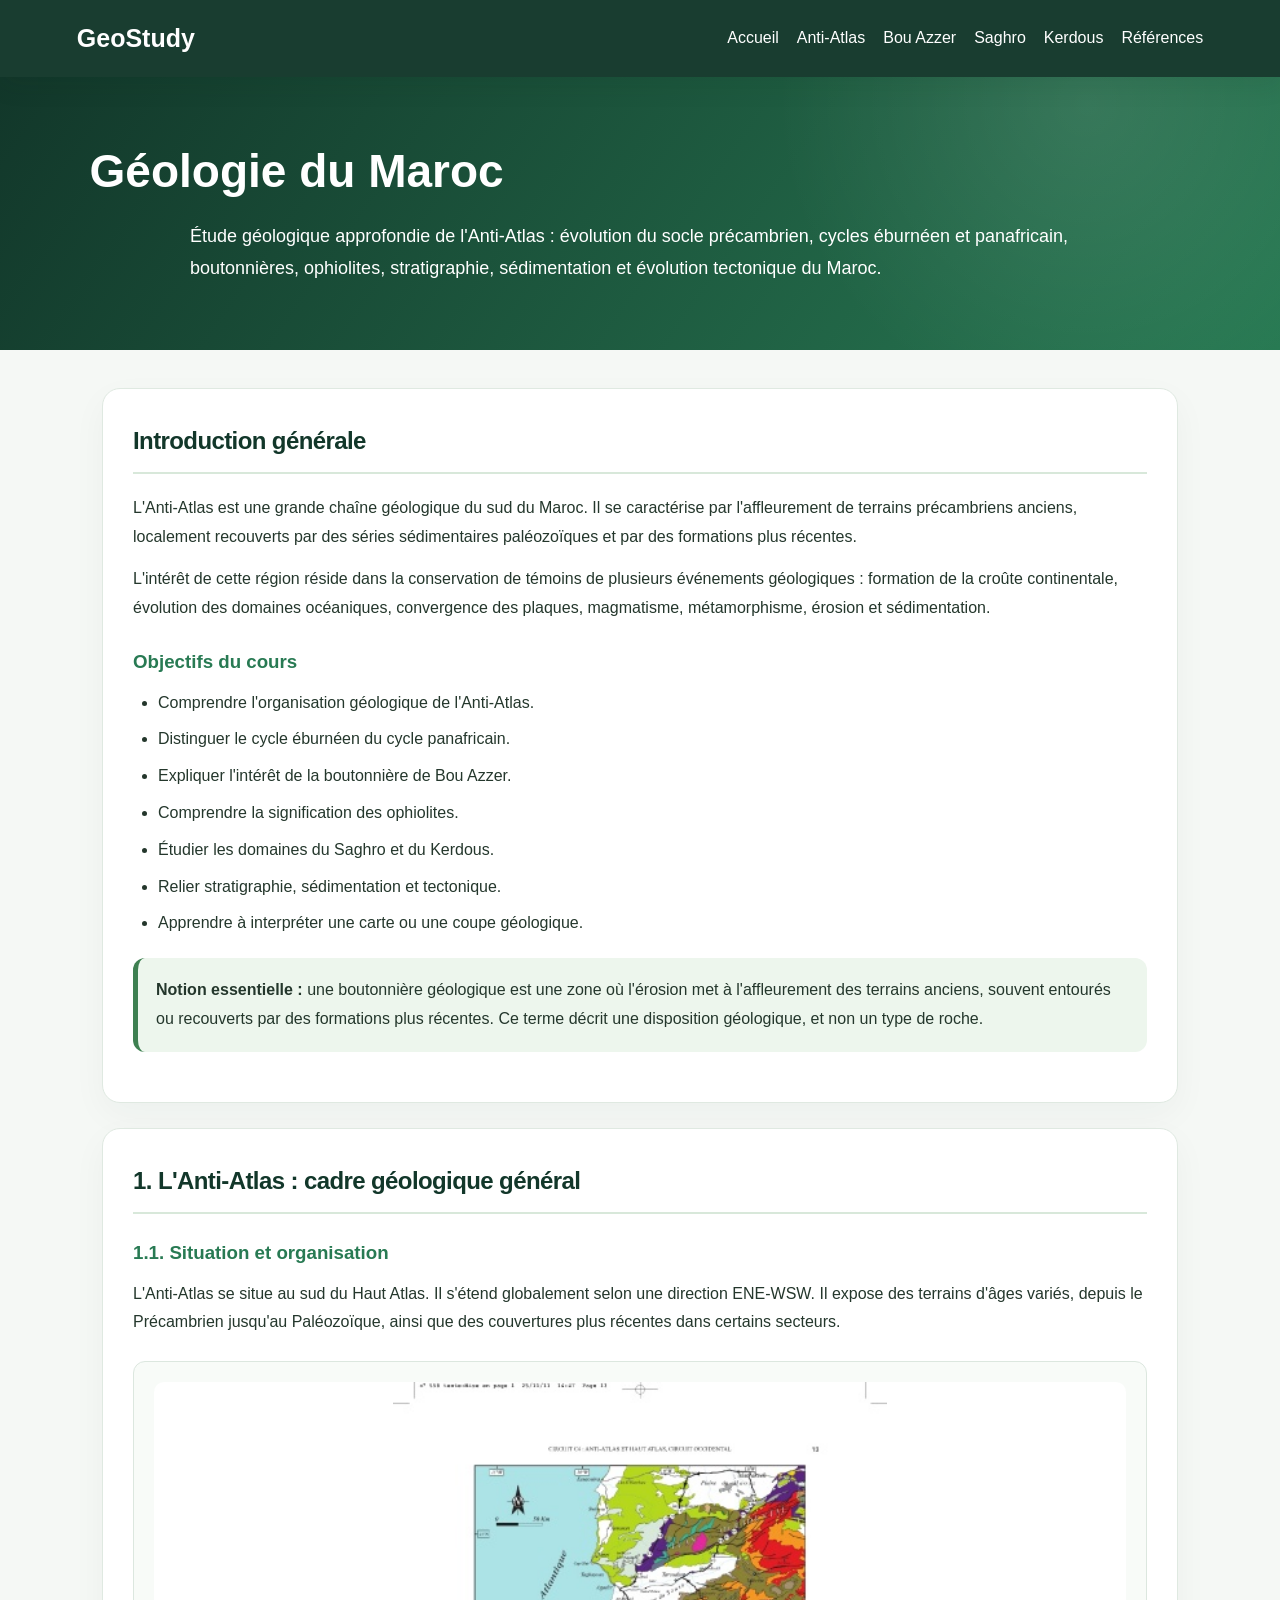
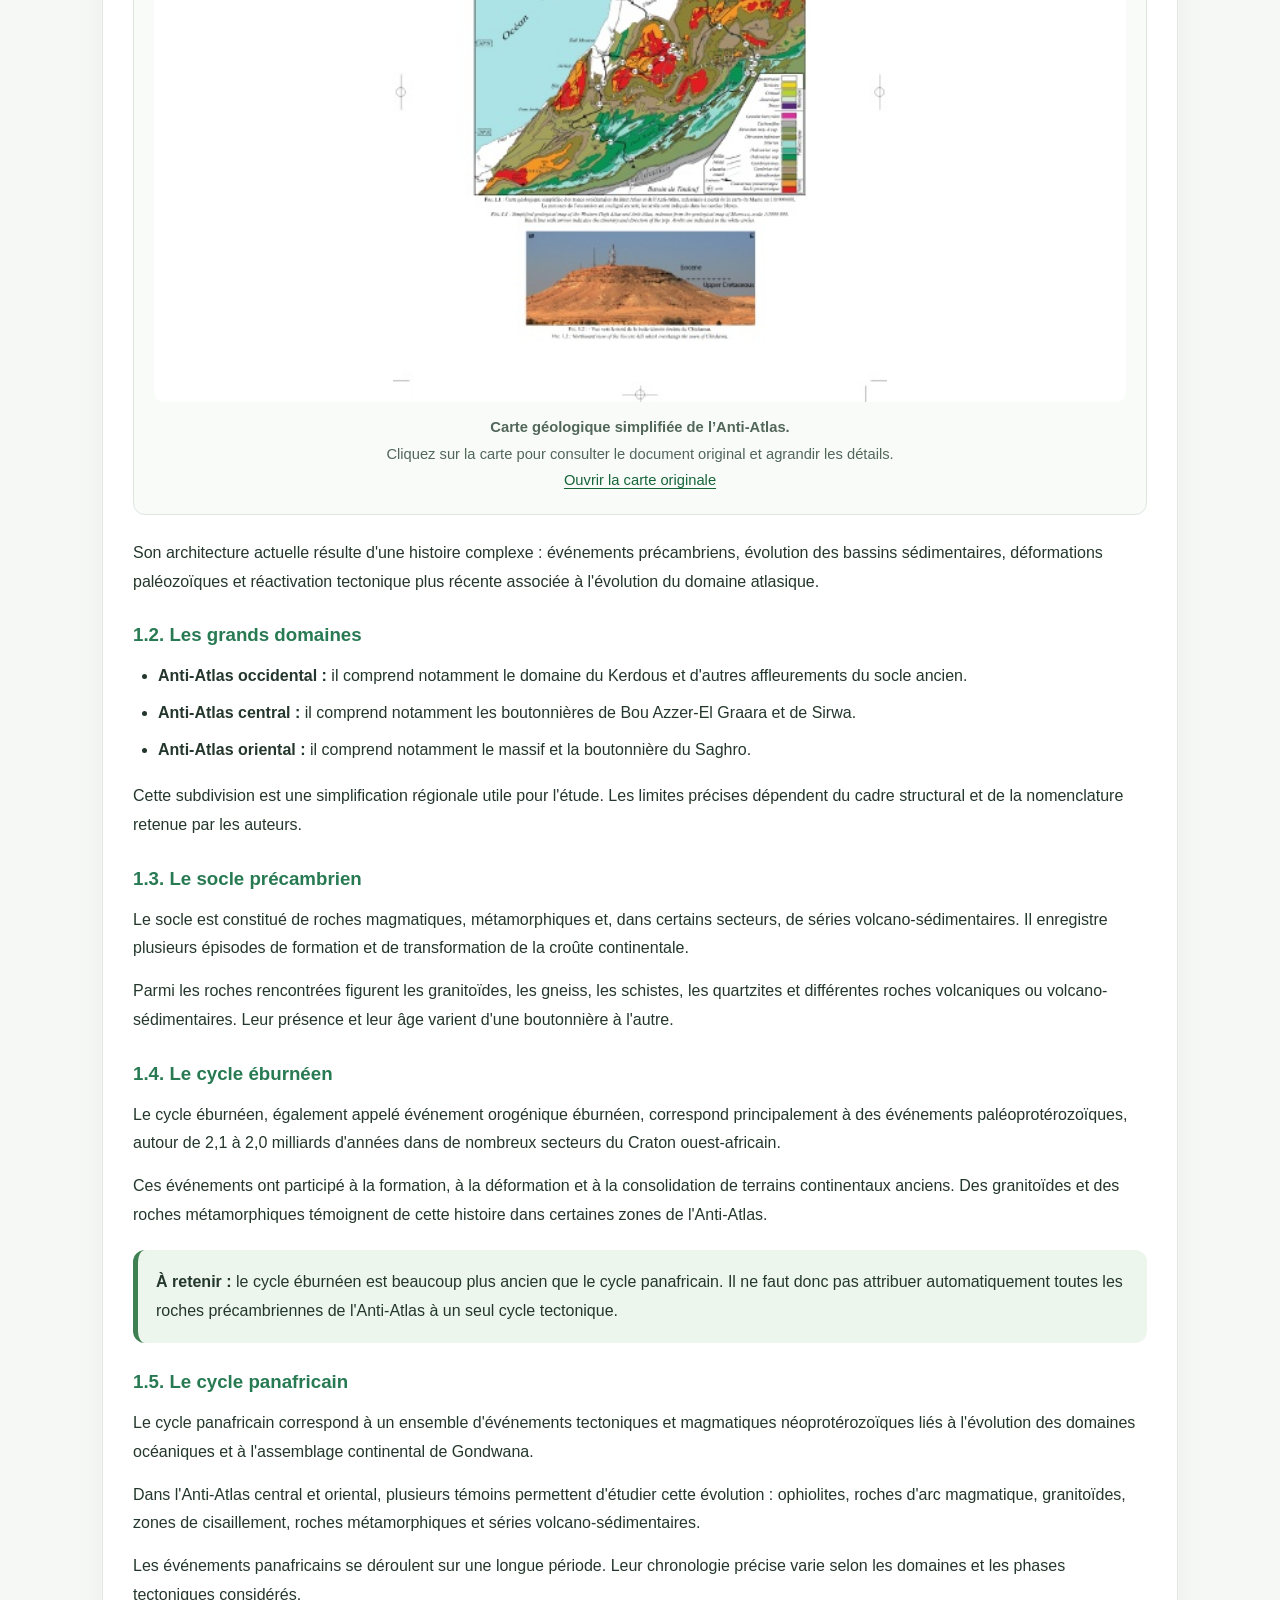
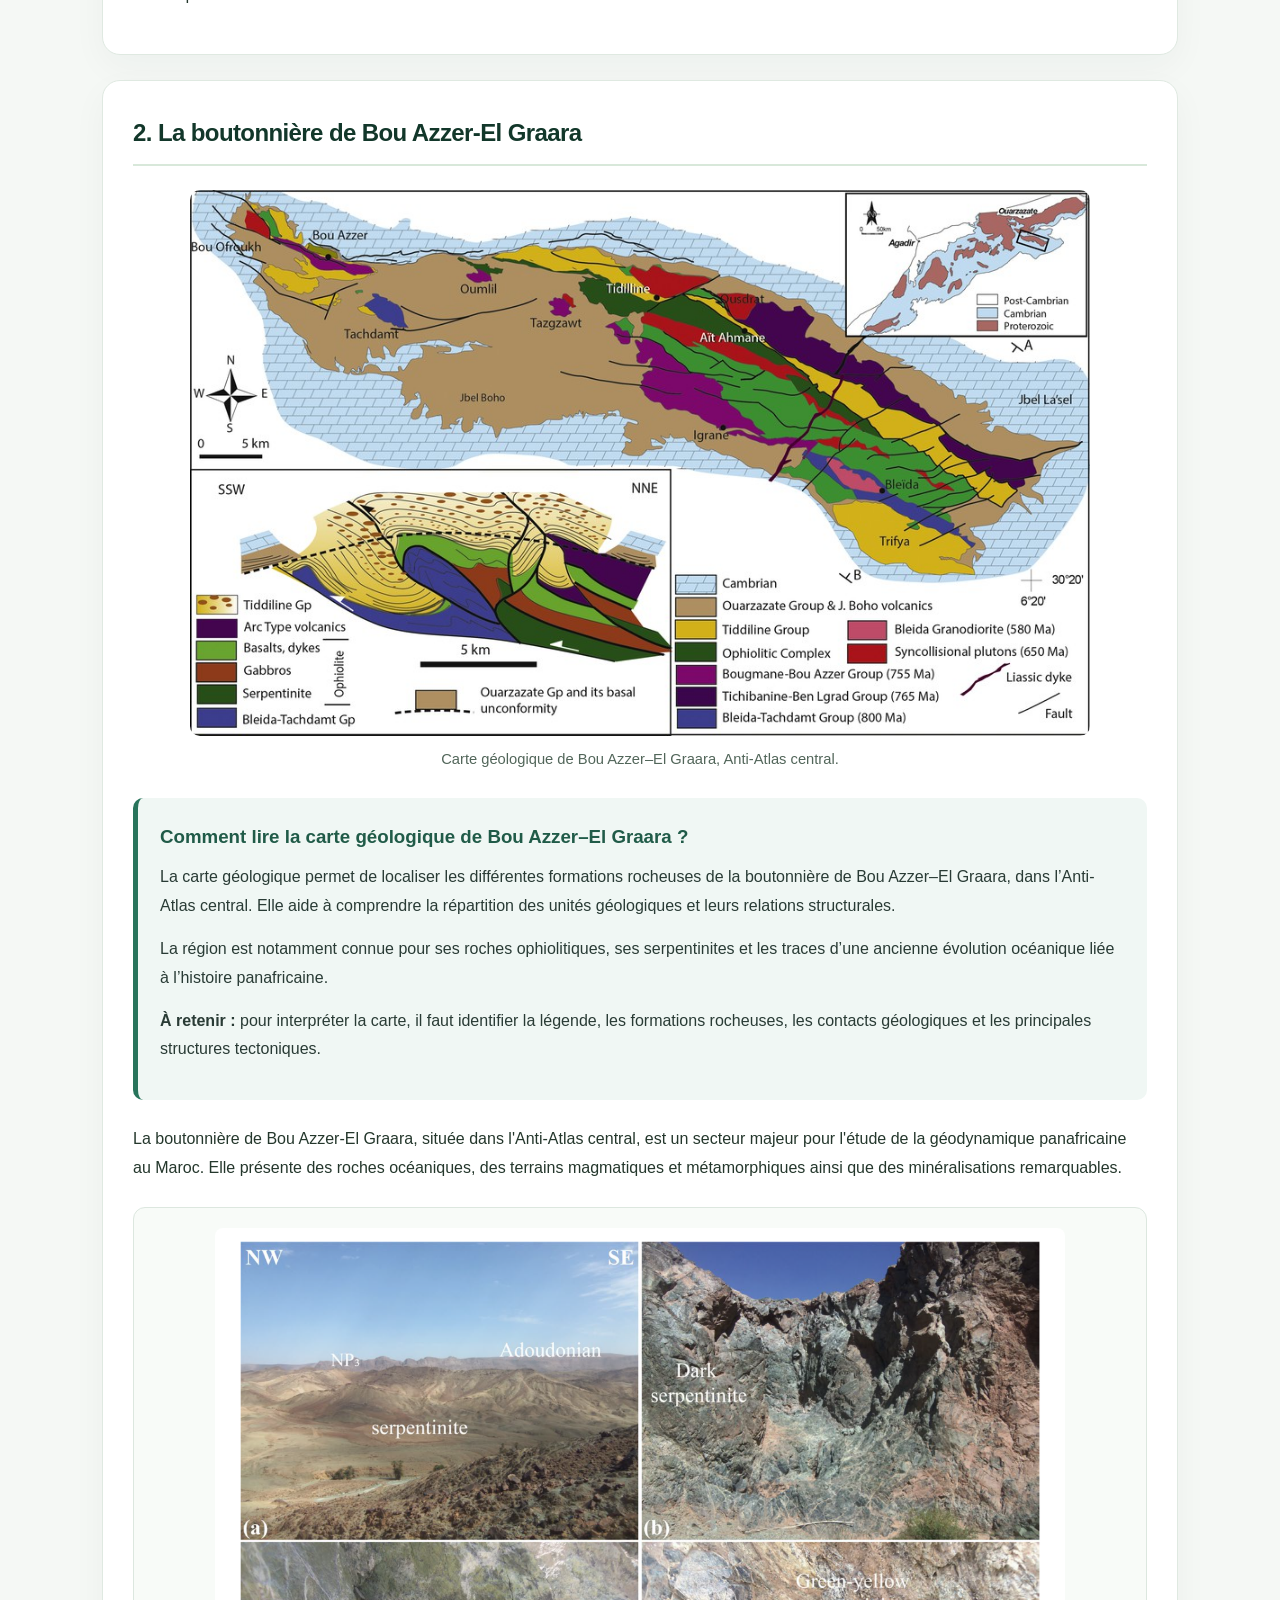
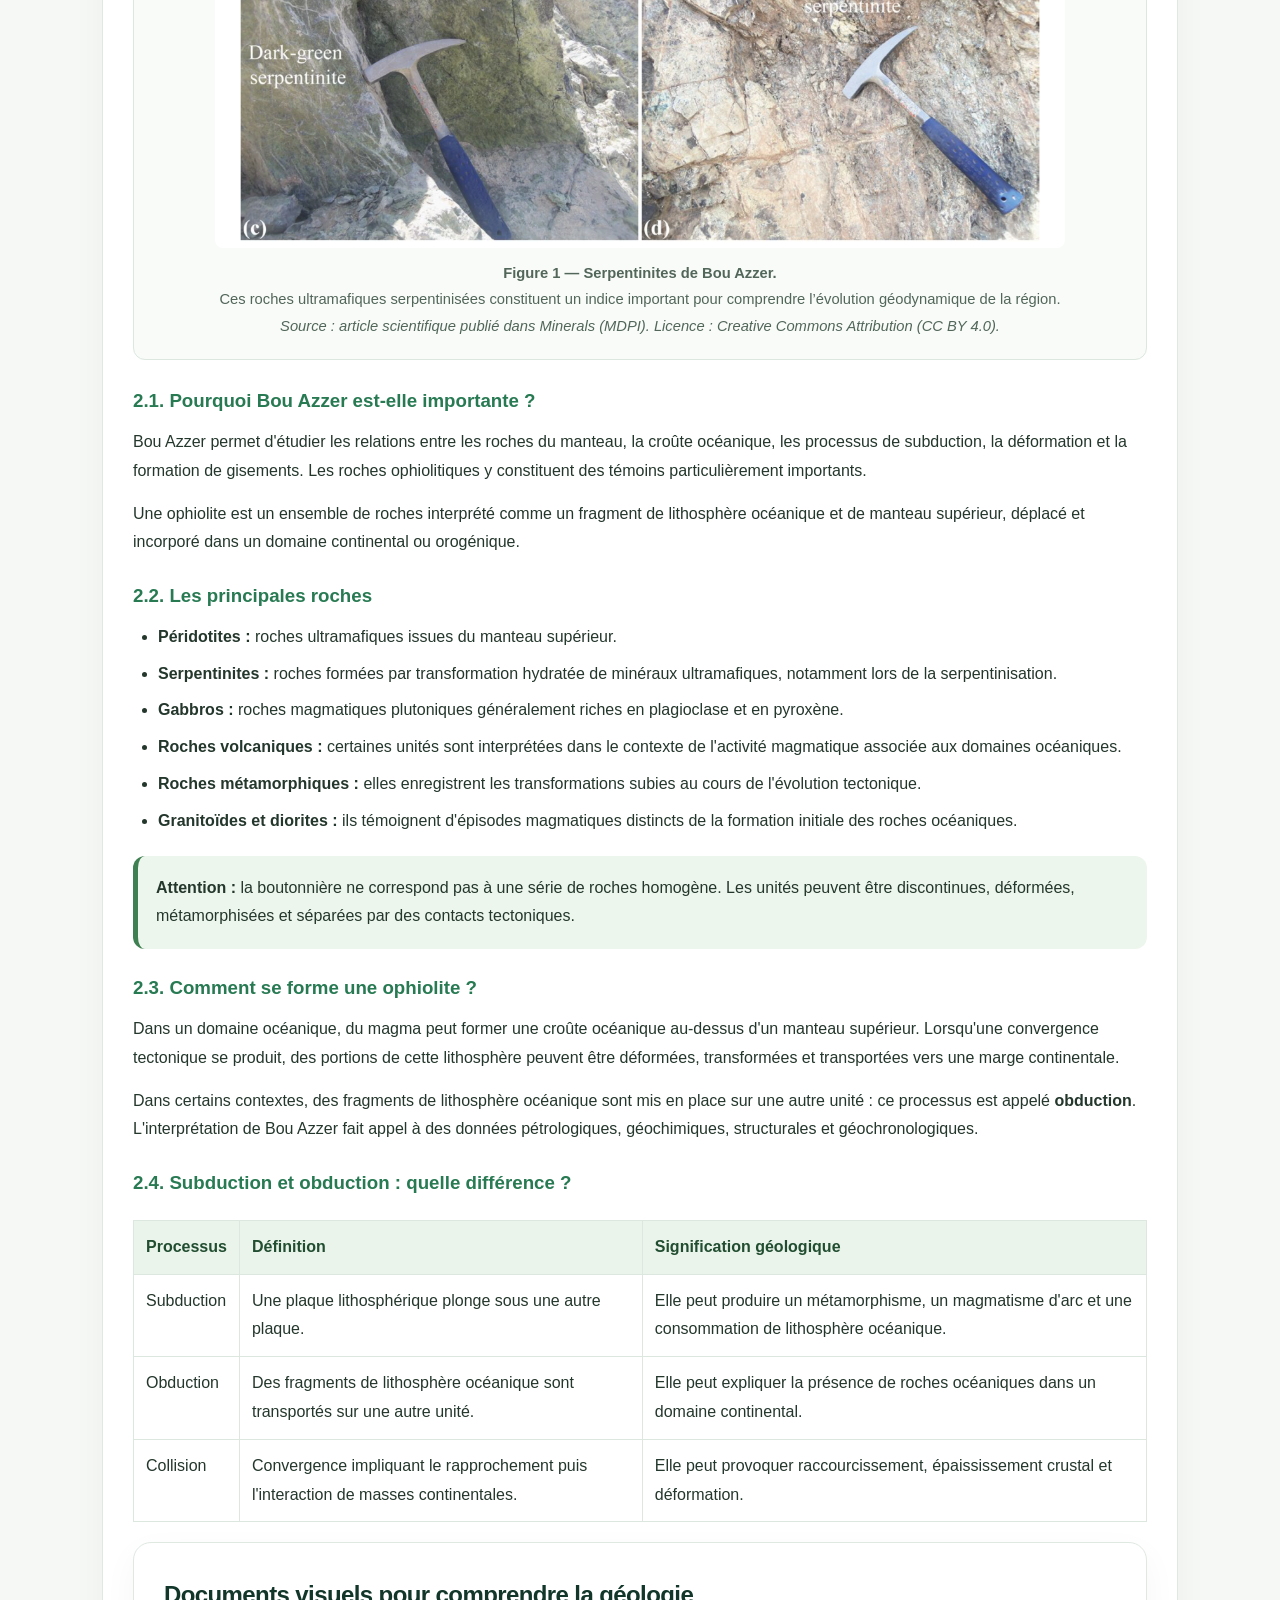
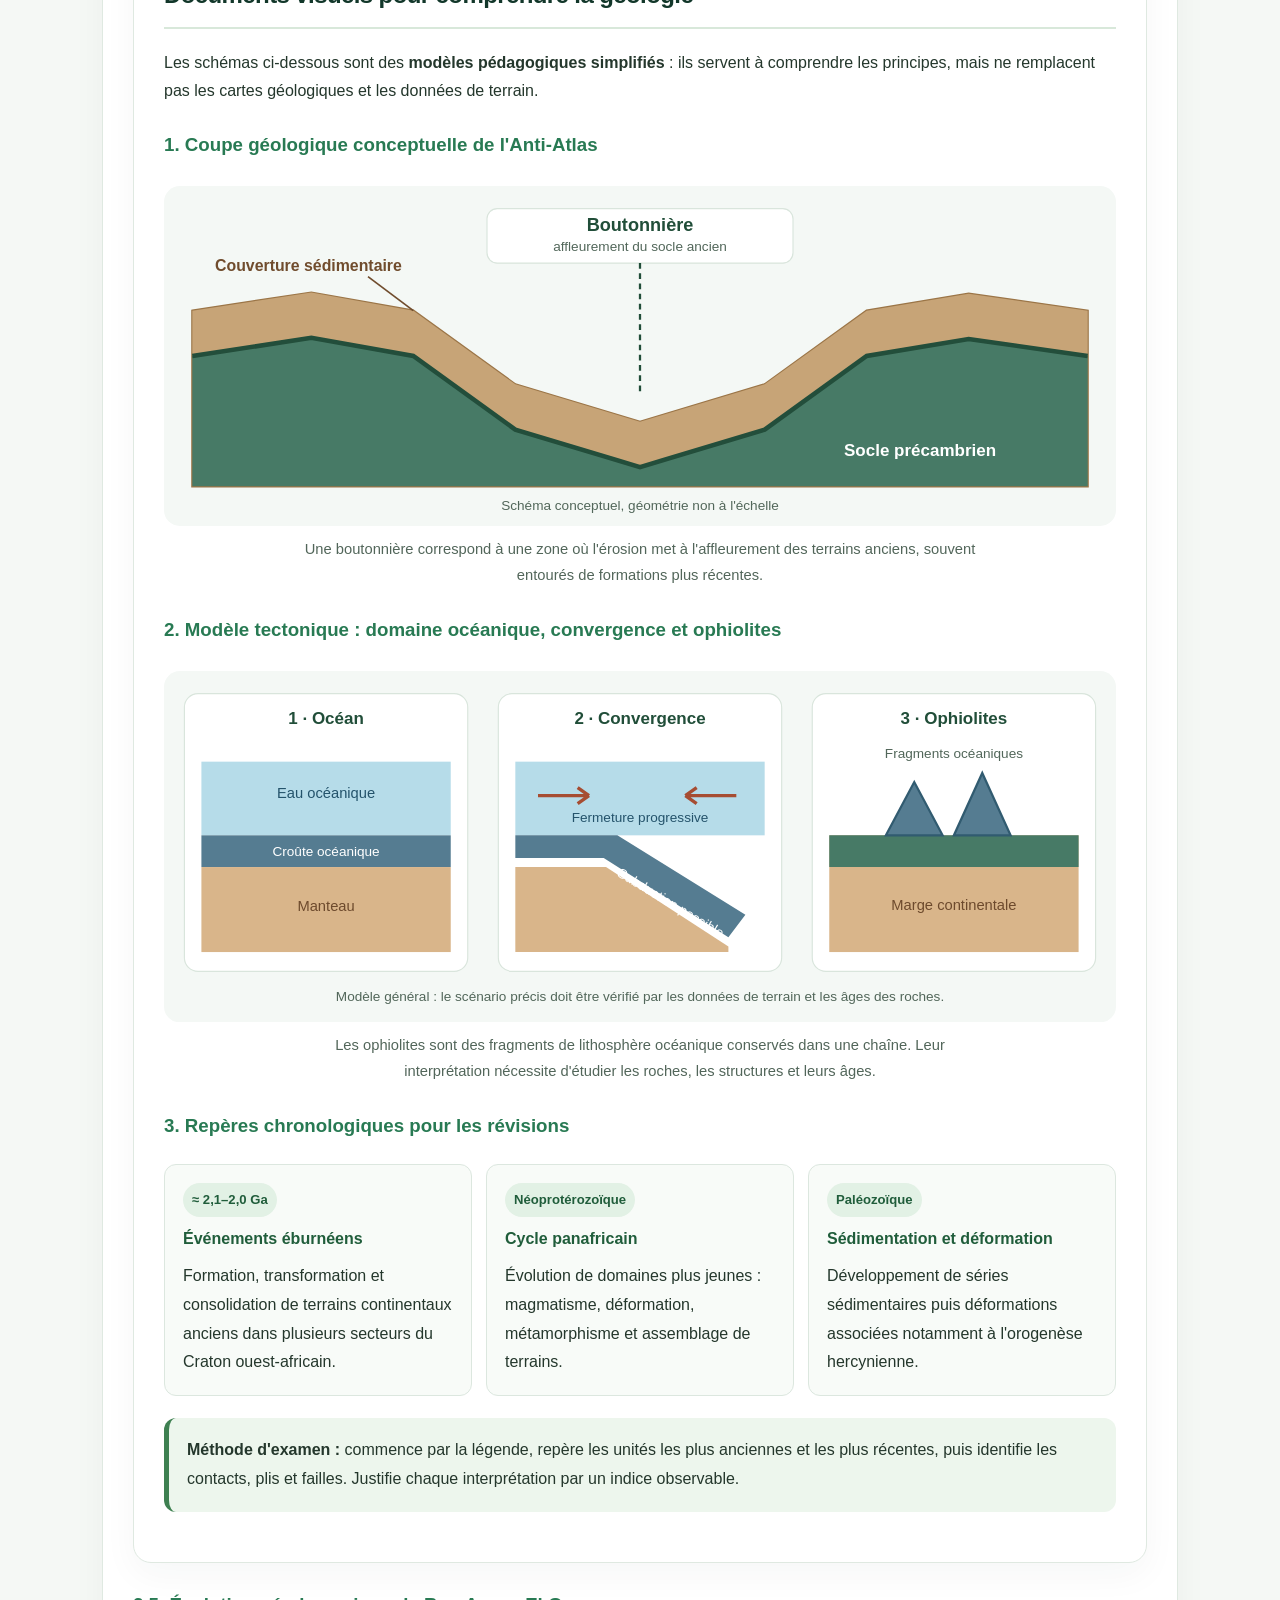
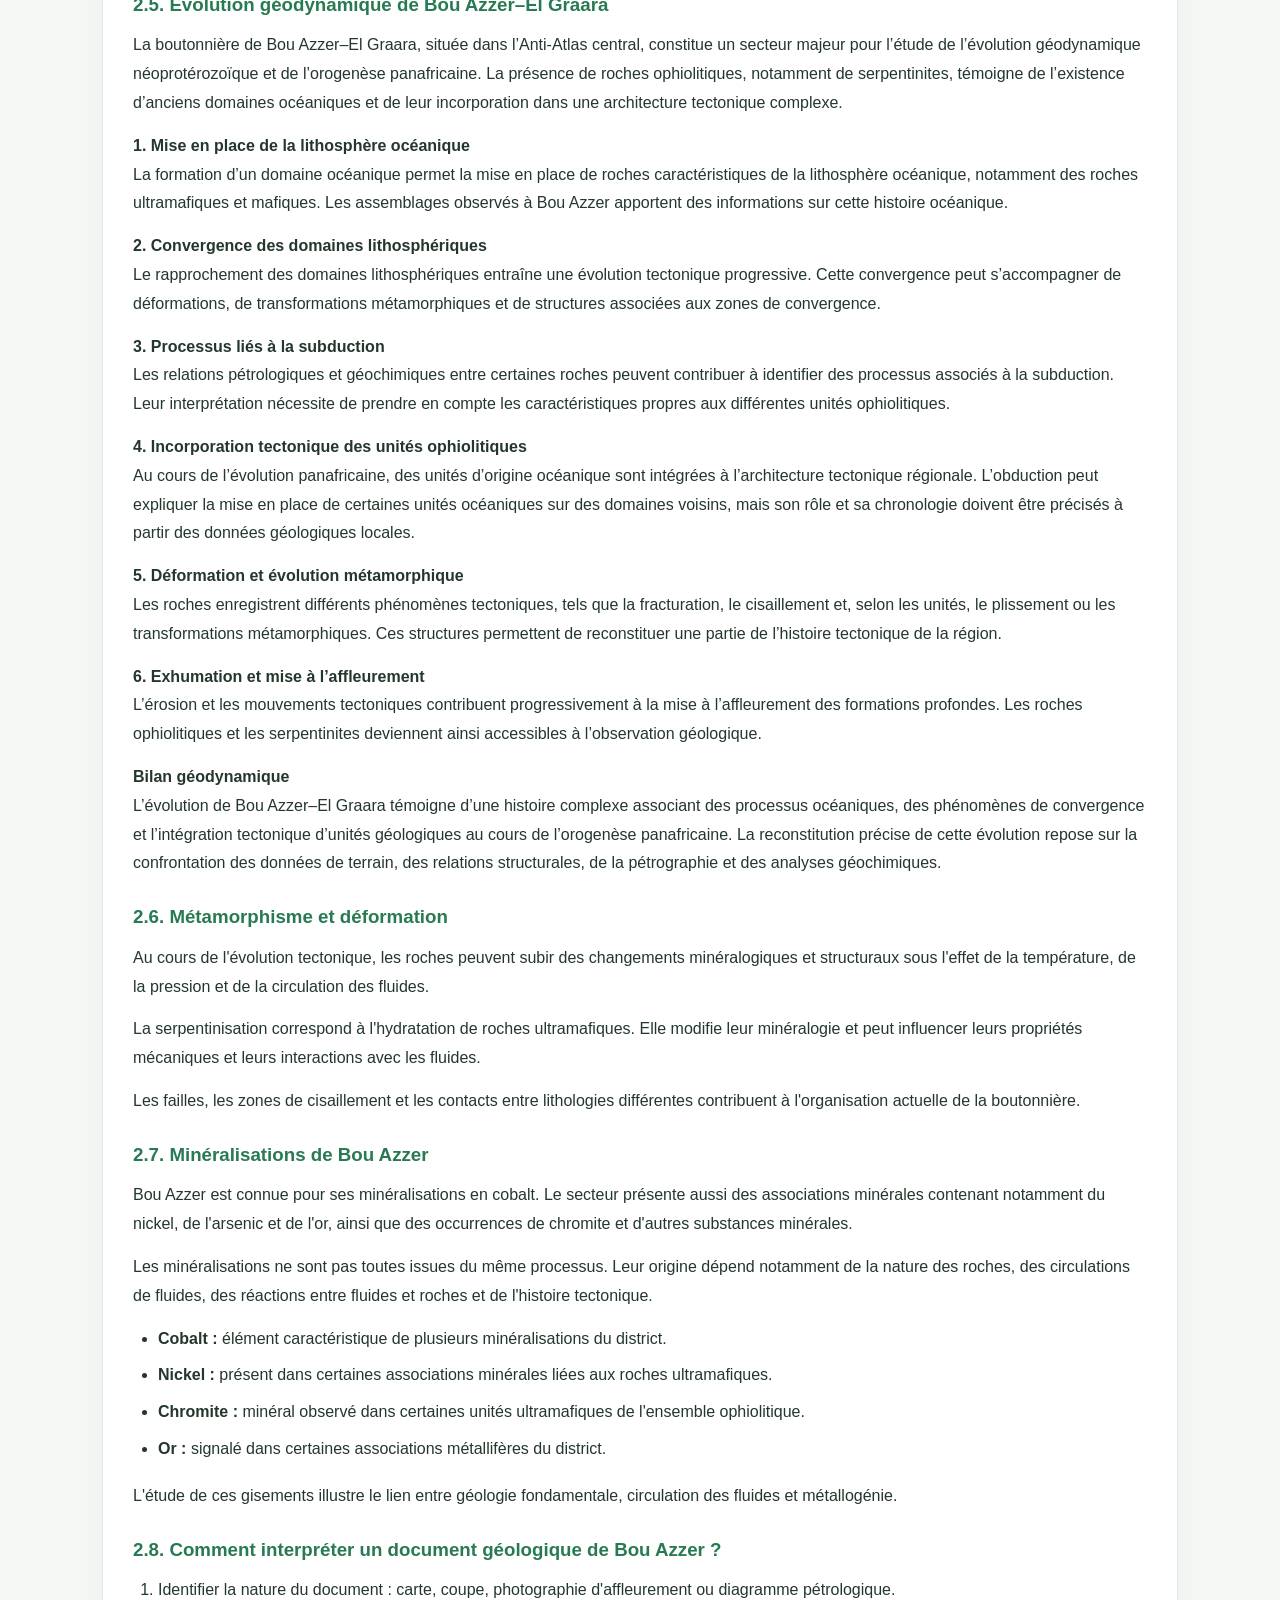
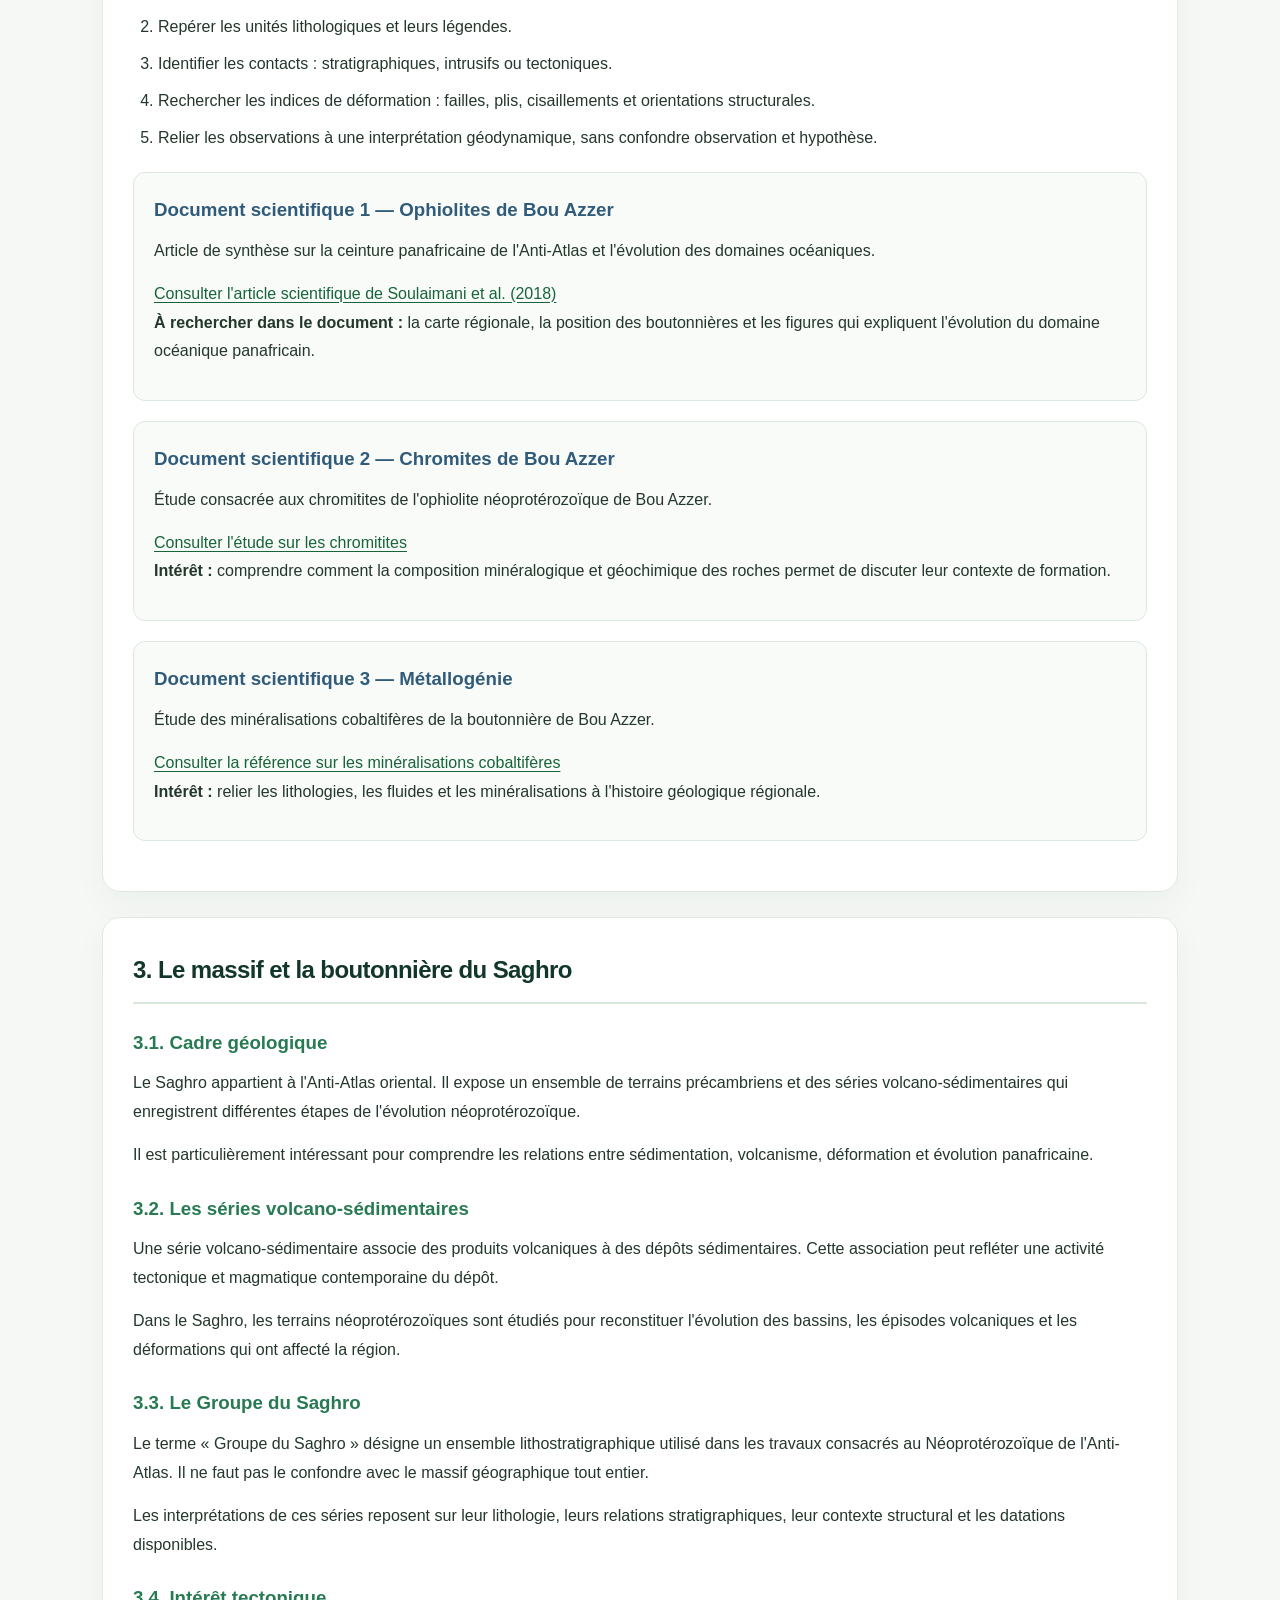
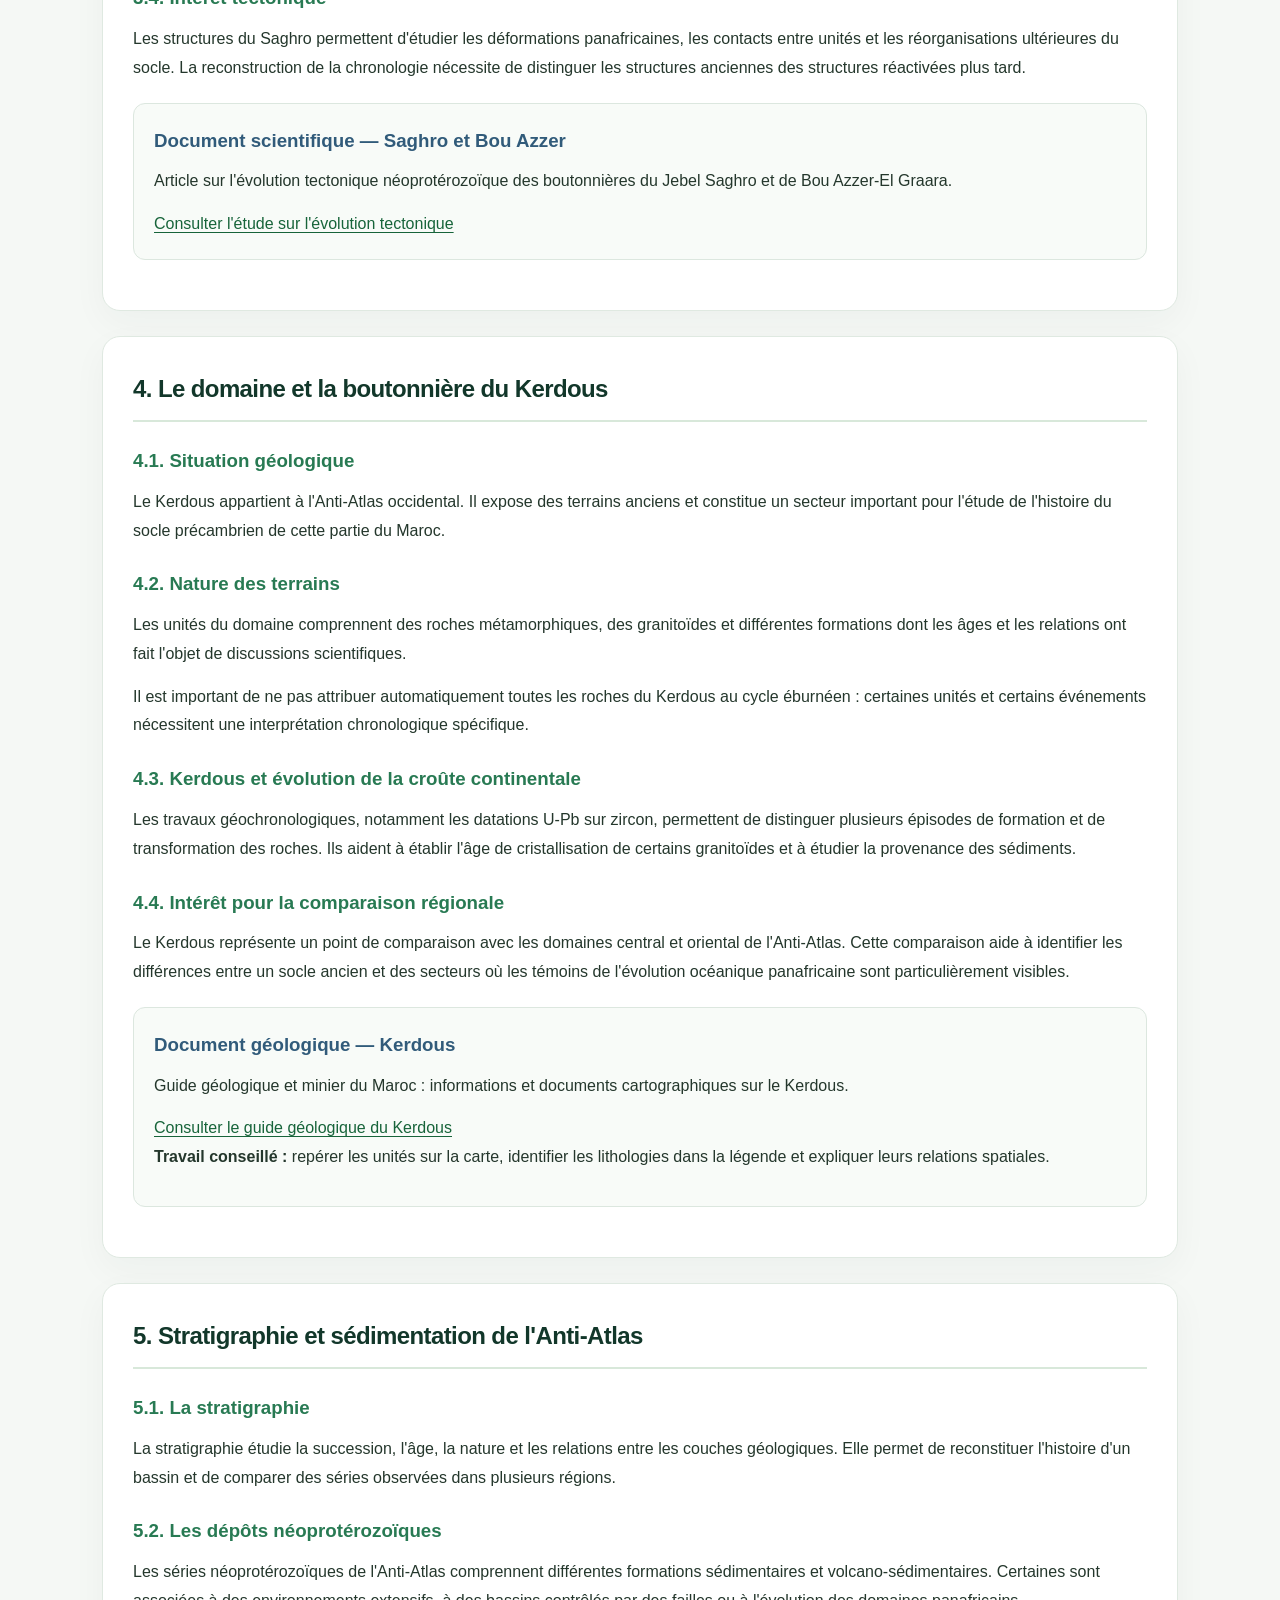
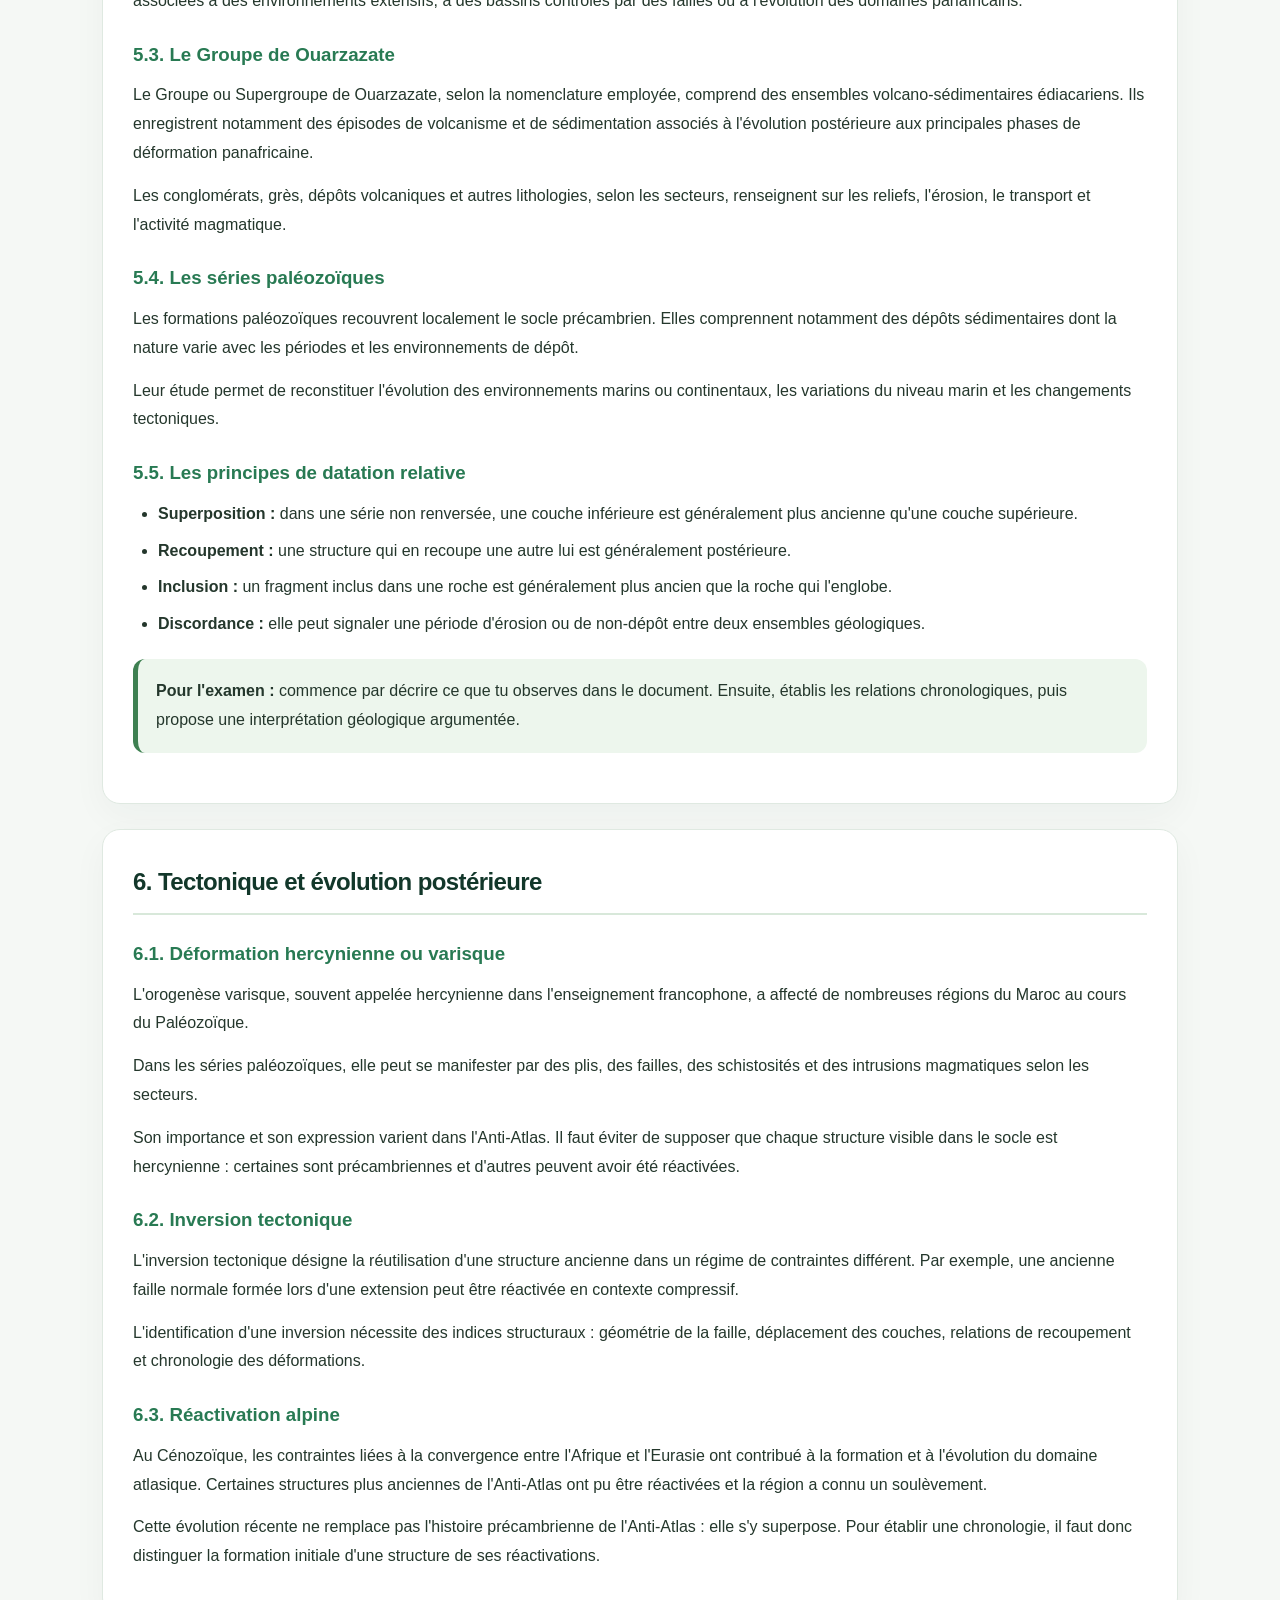
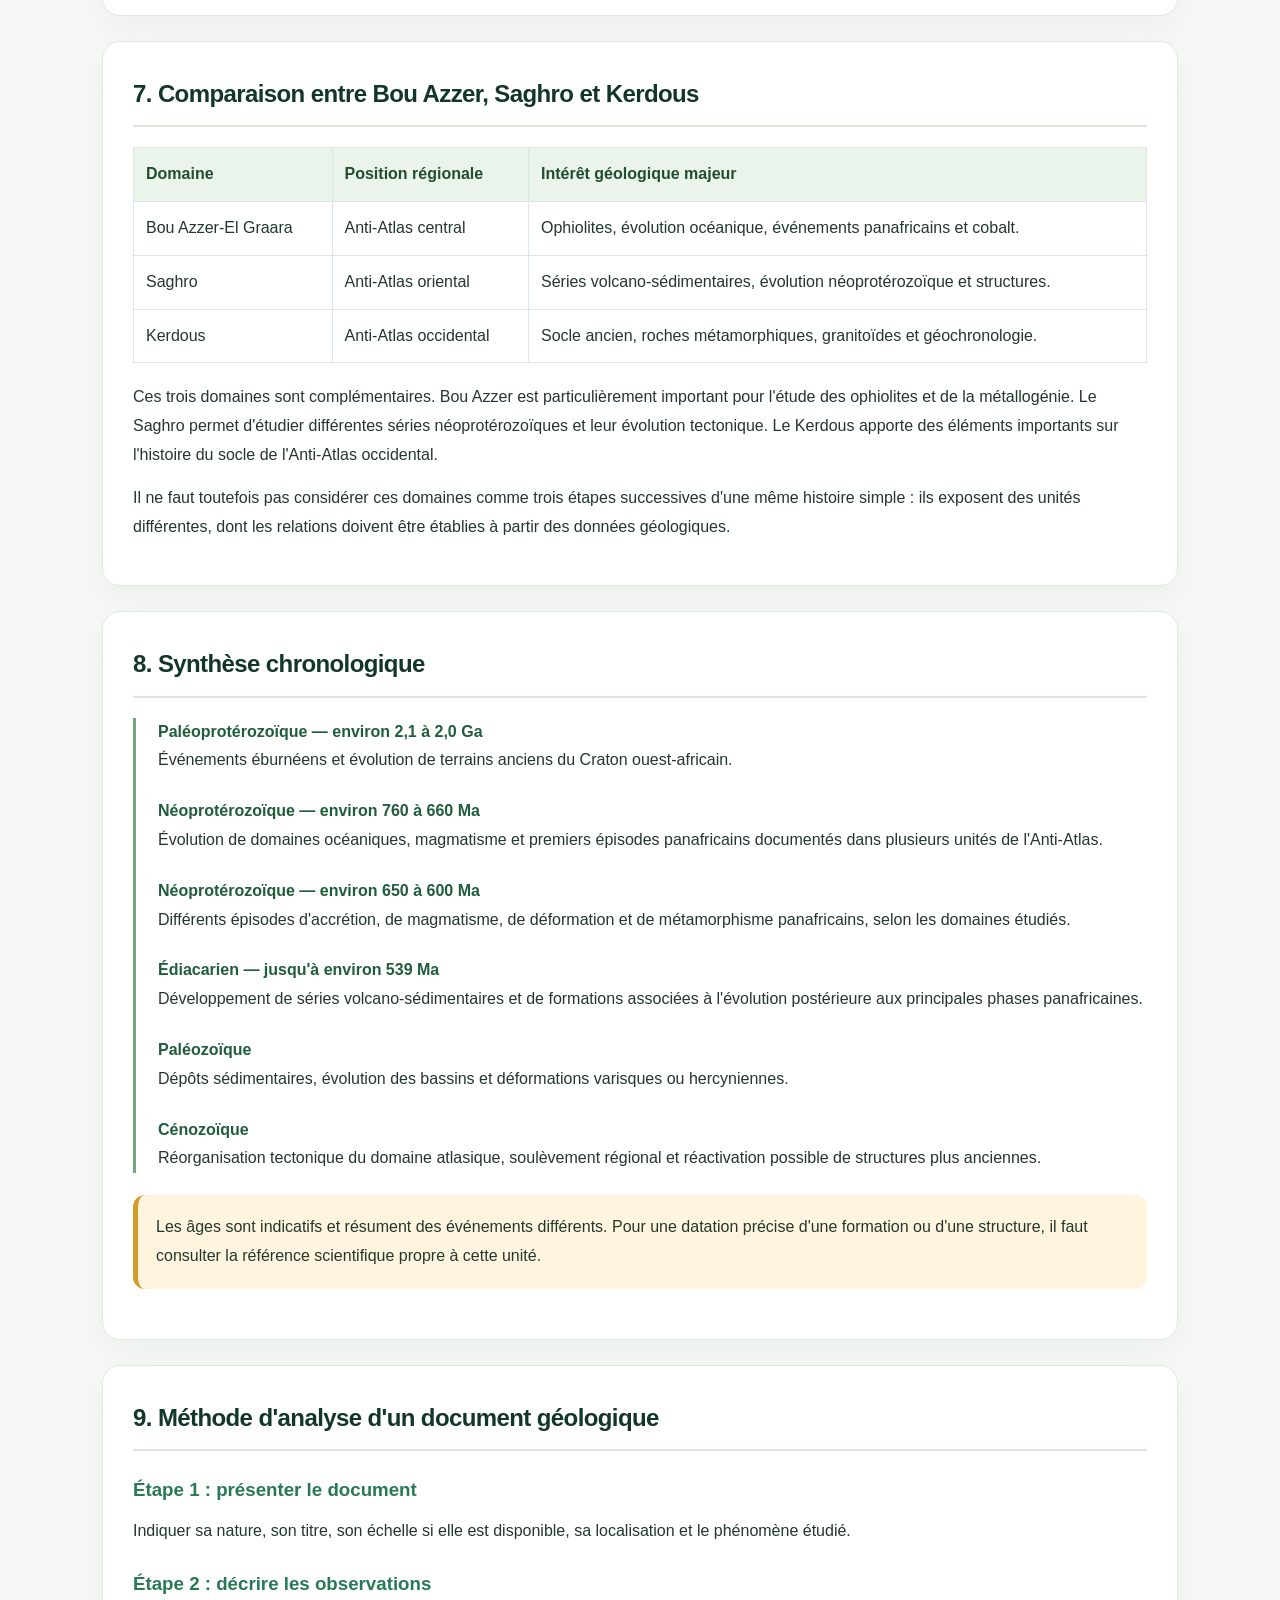
==== commit aa7cb40f: "Style geology diagrams for responsive reading" ====
--- a/geologie-maroc.html
+++ b/geologie-maroc.html
@@ -266,6 +266,18 @@
 th{background:#eaf4eb}th,td{border-color:#dce7df}
 a{text-underline-offset:3px}
 @media(max-width:650px){.navbar{position:relative}.hero{text-align:left;padding:48px 20px}.container{margin:22px auto 40px;padding:0 16px}.section{padding:20px;border-radius:14px}table{min-width:500px}}
+
+/* Pedagogical geological diagrams */
+.visual-learning > h2 { margin-top: 0; }
+.visual-figure { overflow: hidden; }
+.visual-figure svg { display: block; width: 100%; height: auto; }
+.visual-figure figcaption { max-width: 82ch; margin: 12px auto 0; }
+.visual-timeline { display: grid; grid-template-columns: repeat(3, minmax(0, 1fr)); gap: 14px; margin: 22px 0; }
+.visual-timeline article { padding: 18px; border: 1px solid #dce7df; border-radius: 12px; background: #f8fbf8; }
+.visual-timeline strong { display: block; margin: 8px 0; color: #205d3b; }
+.visual-timeline p { margin-bottom: 0; }
+.timeline-age { display: inline-block; padding: 5px 9px; border-radius: 999px; background: #e2f1e5; color: #205d3b; font-size: .82rem; font-weight: 800; }
+@media (max-width: 720px) { .visual-timeline { grid-template-columns: 1fr; } }
 </style>
 </head>
 
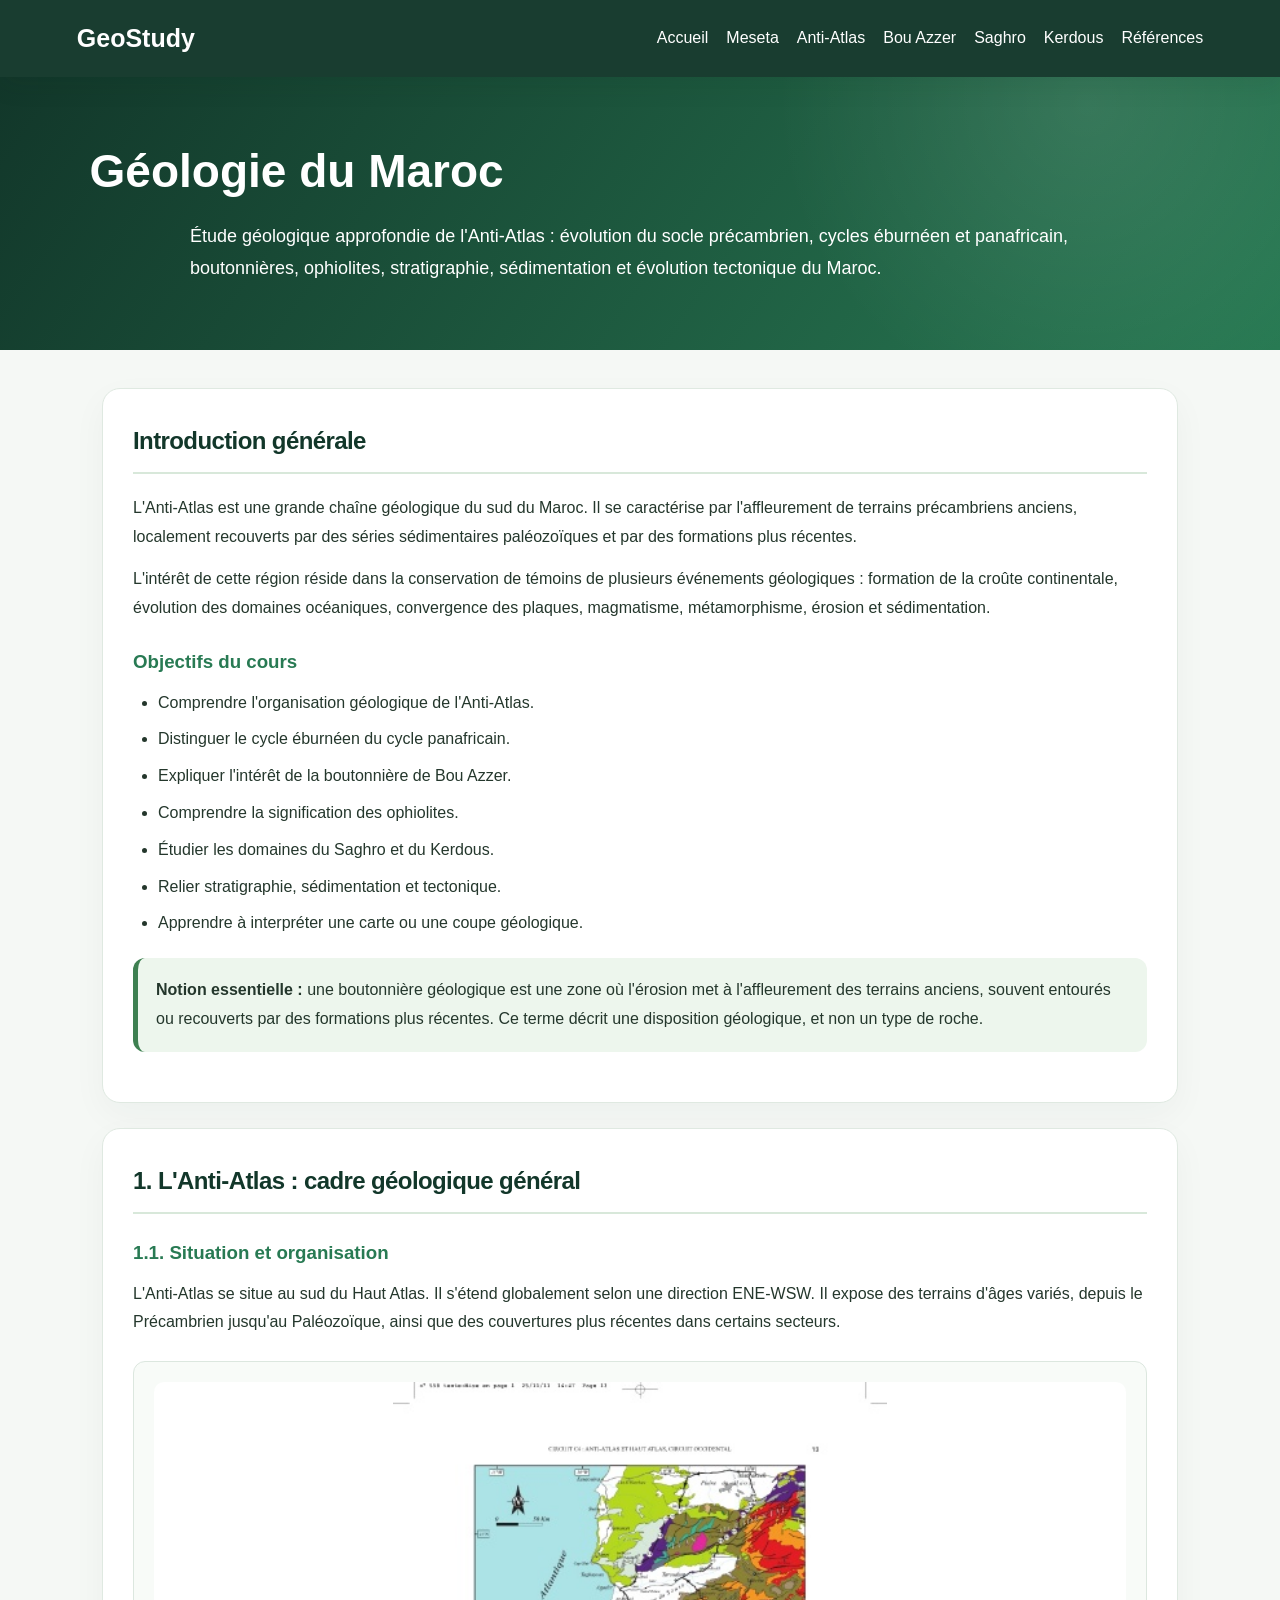
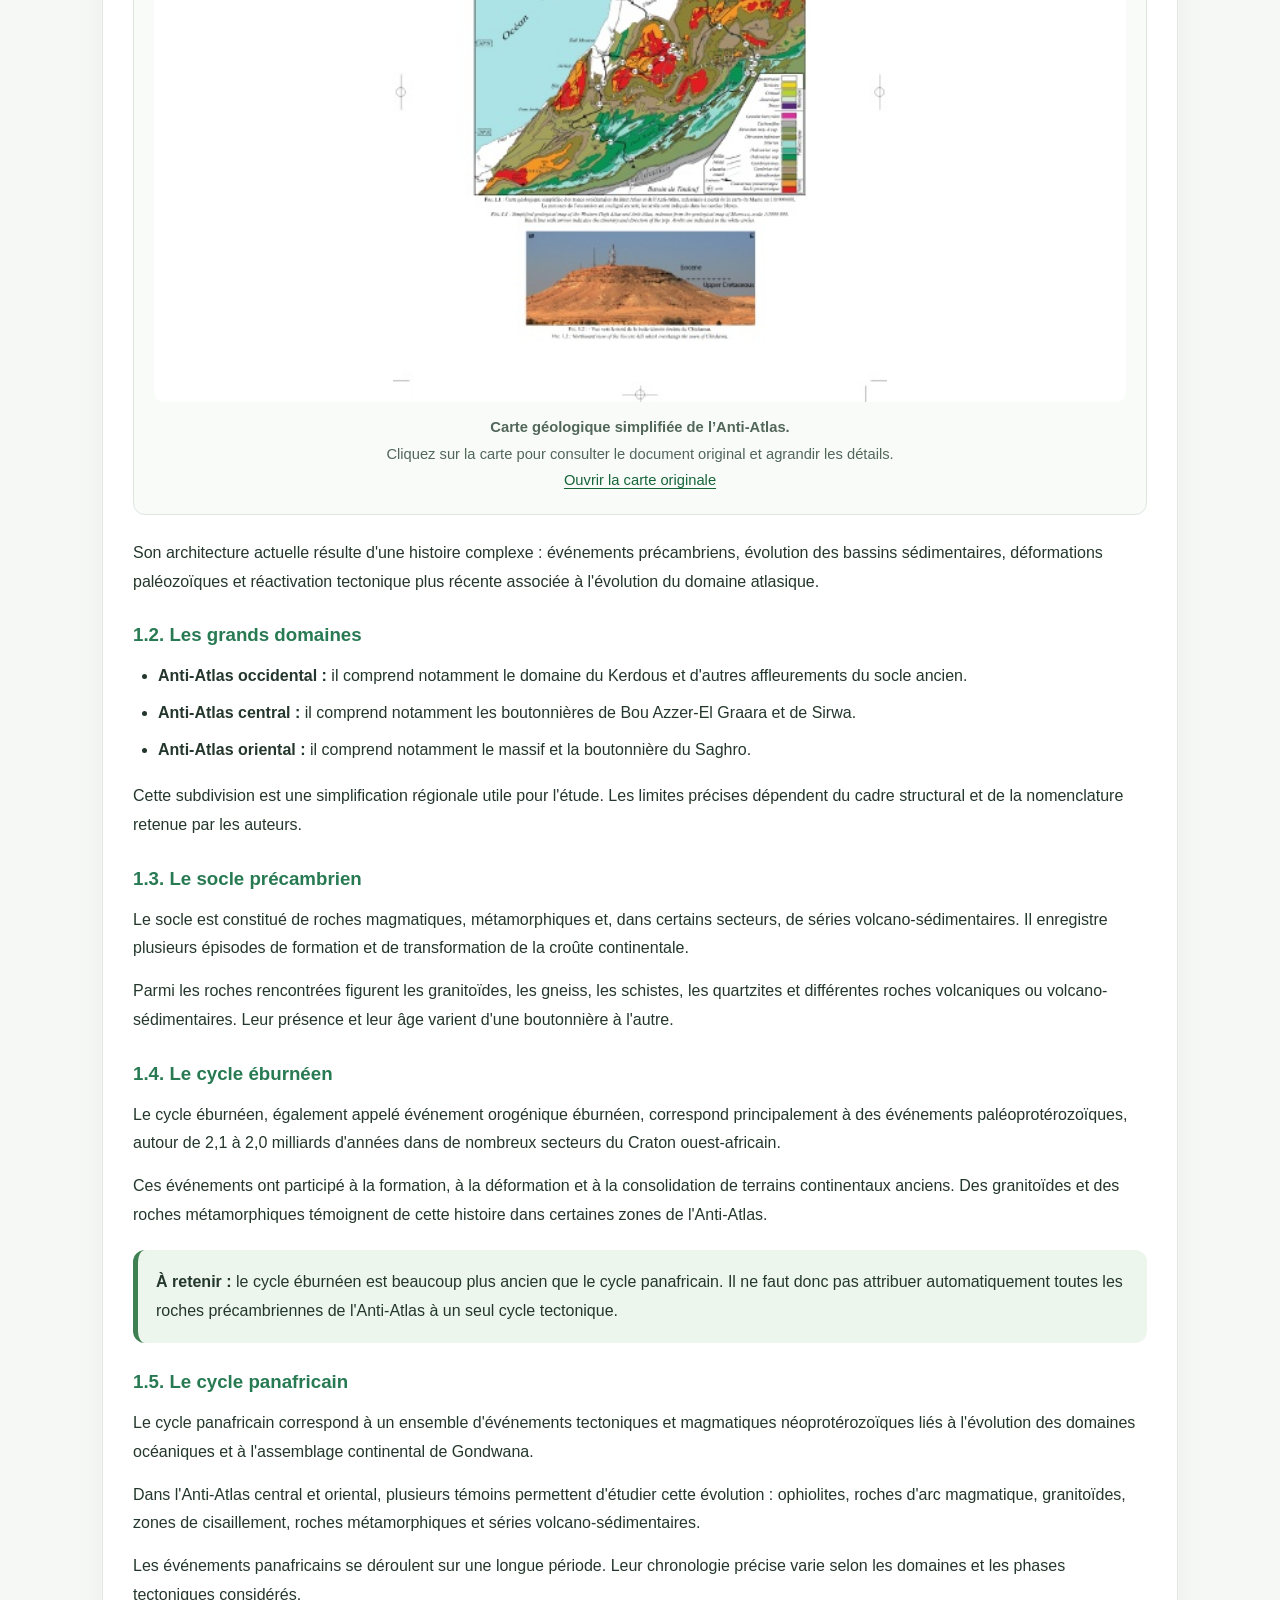
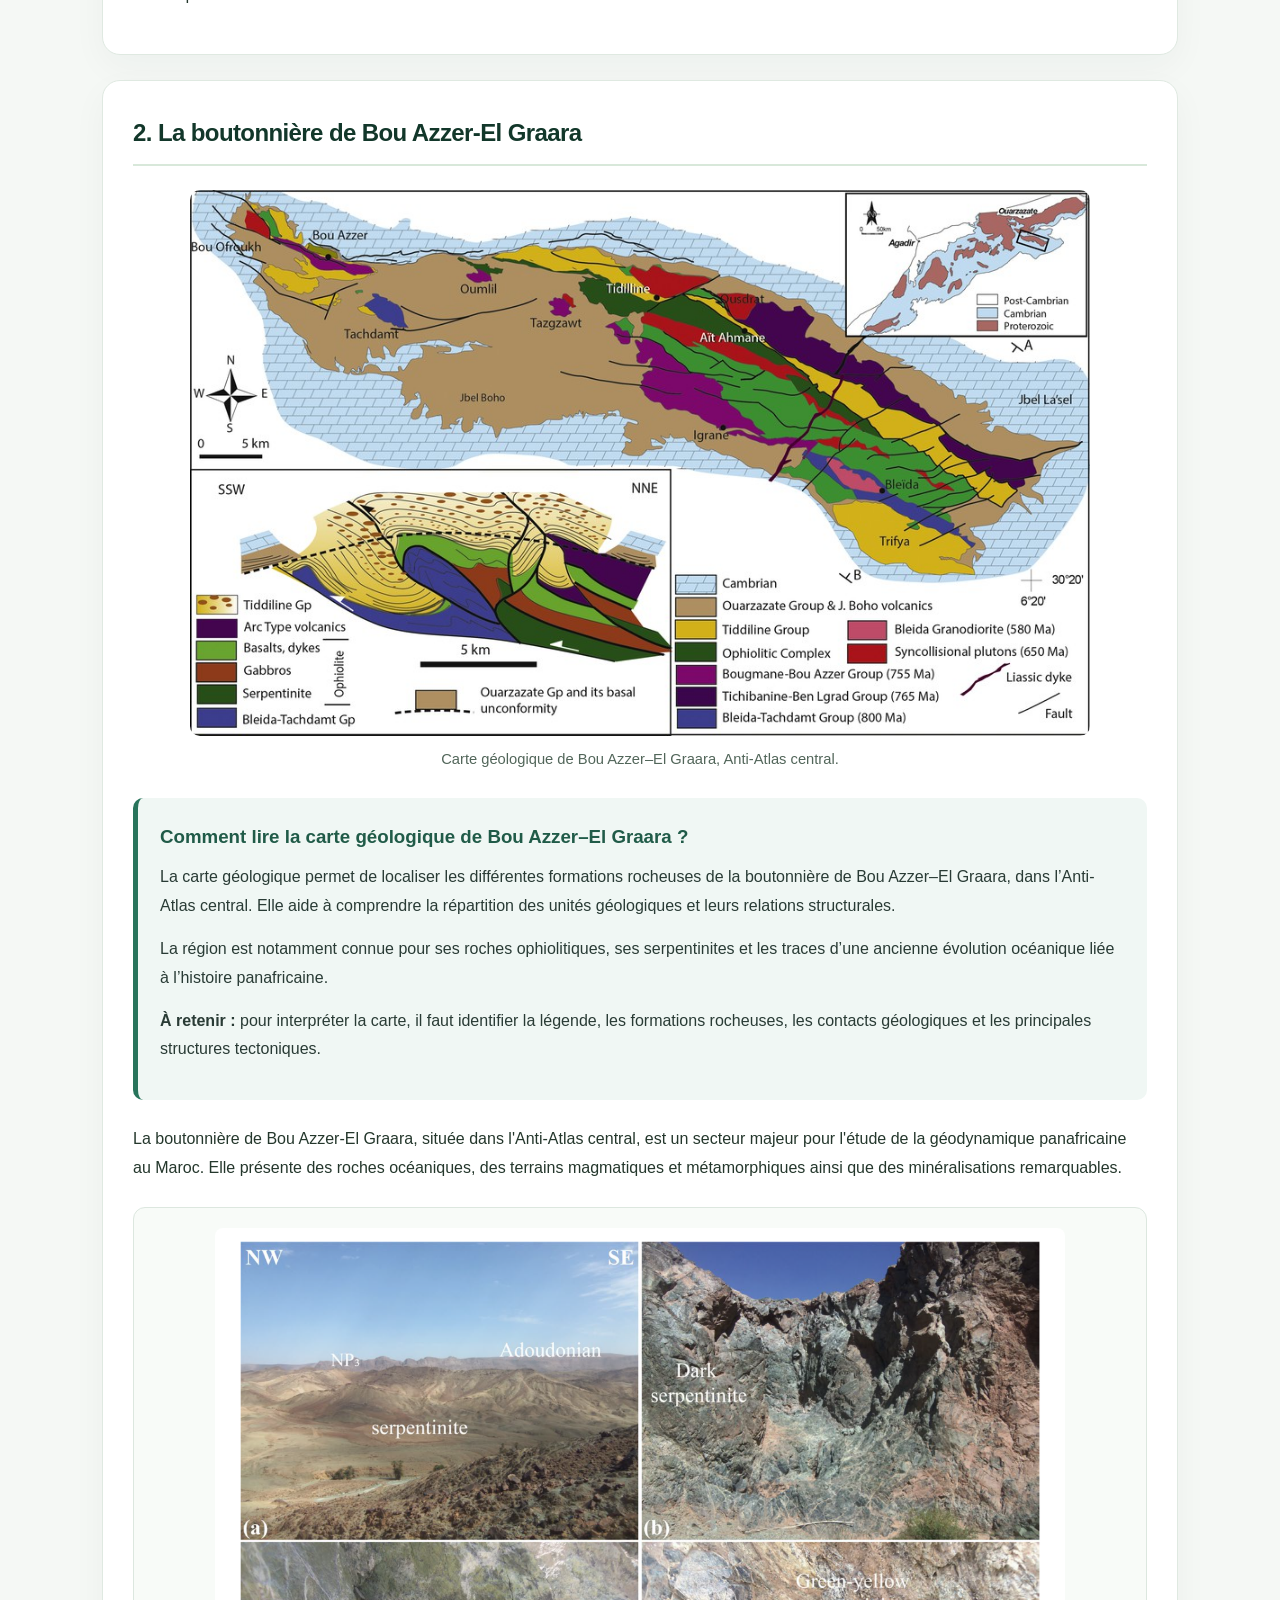
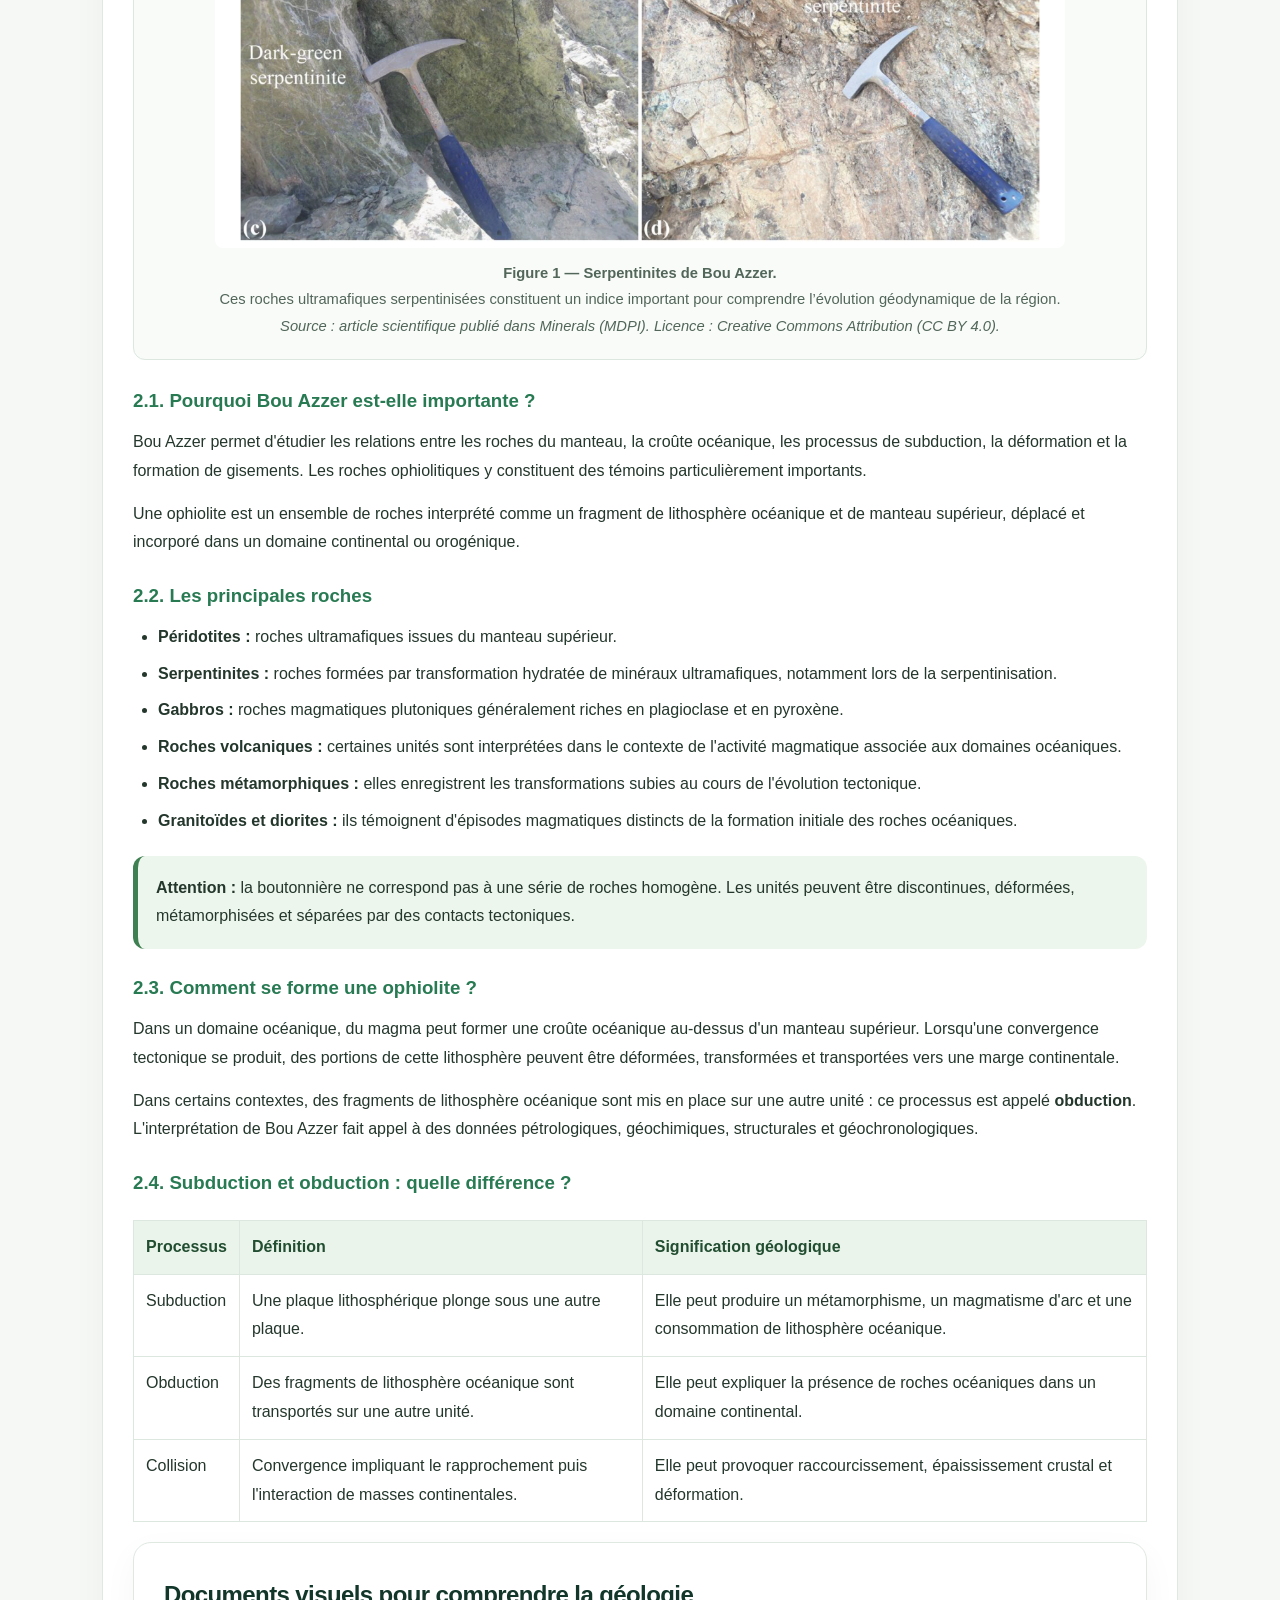
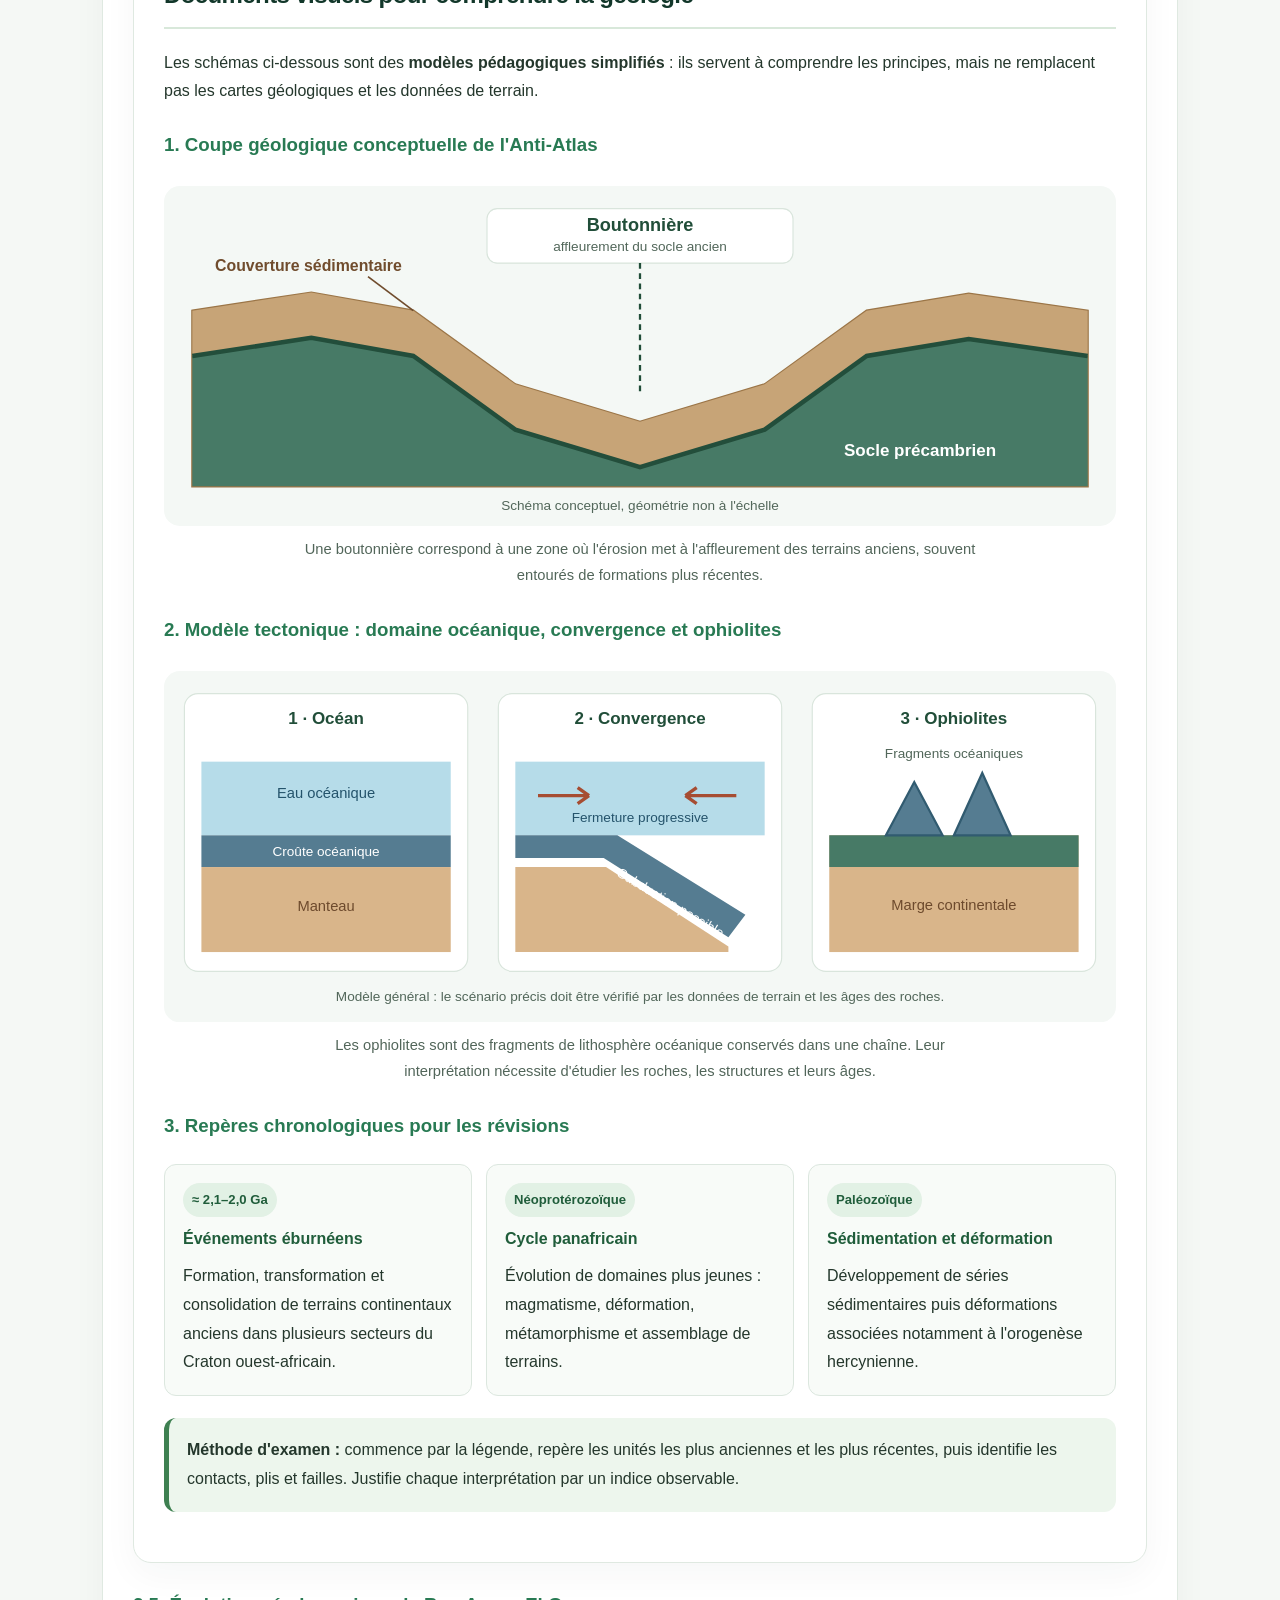
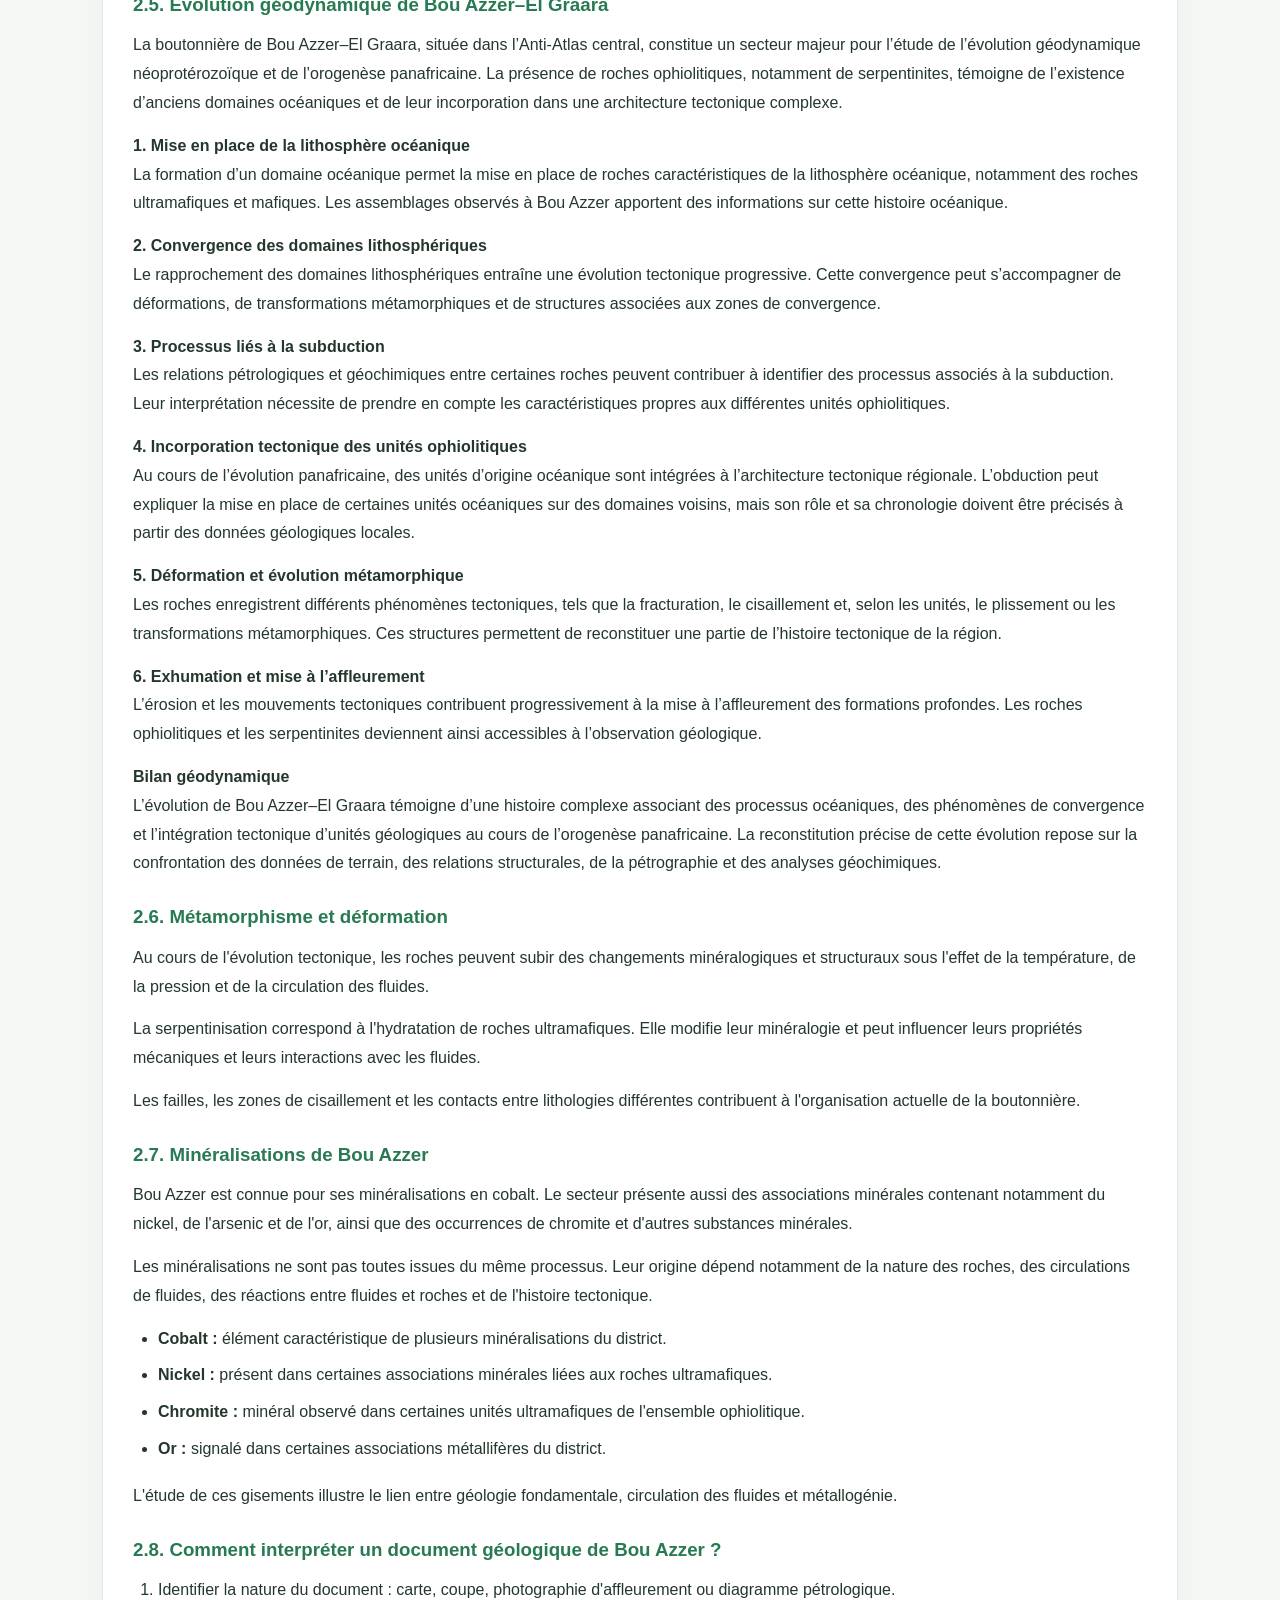
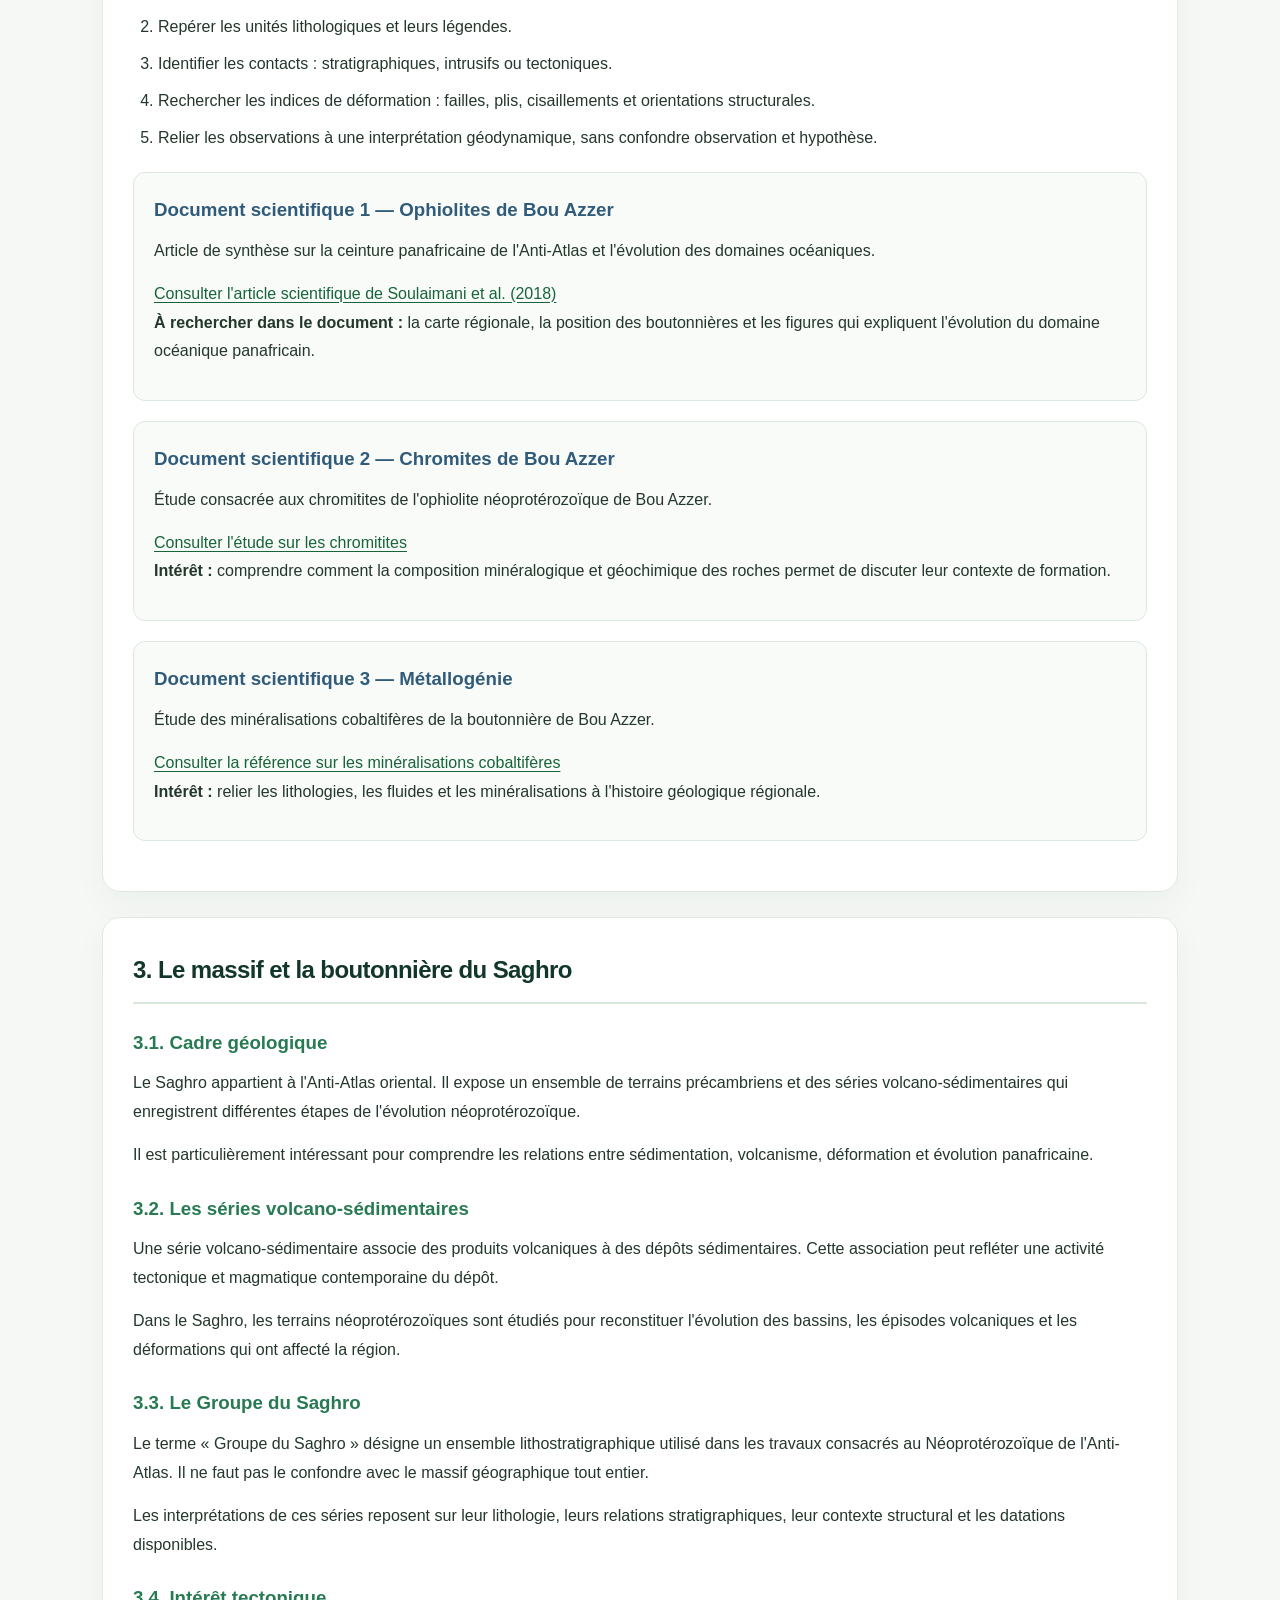
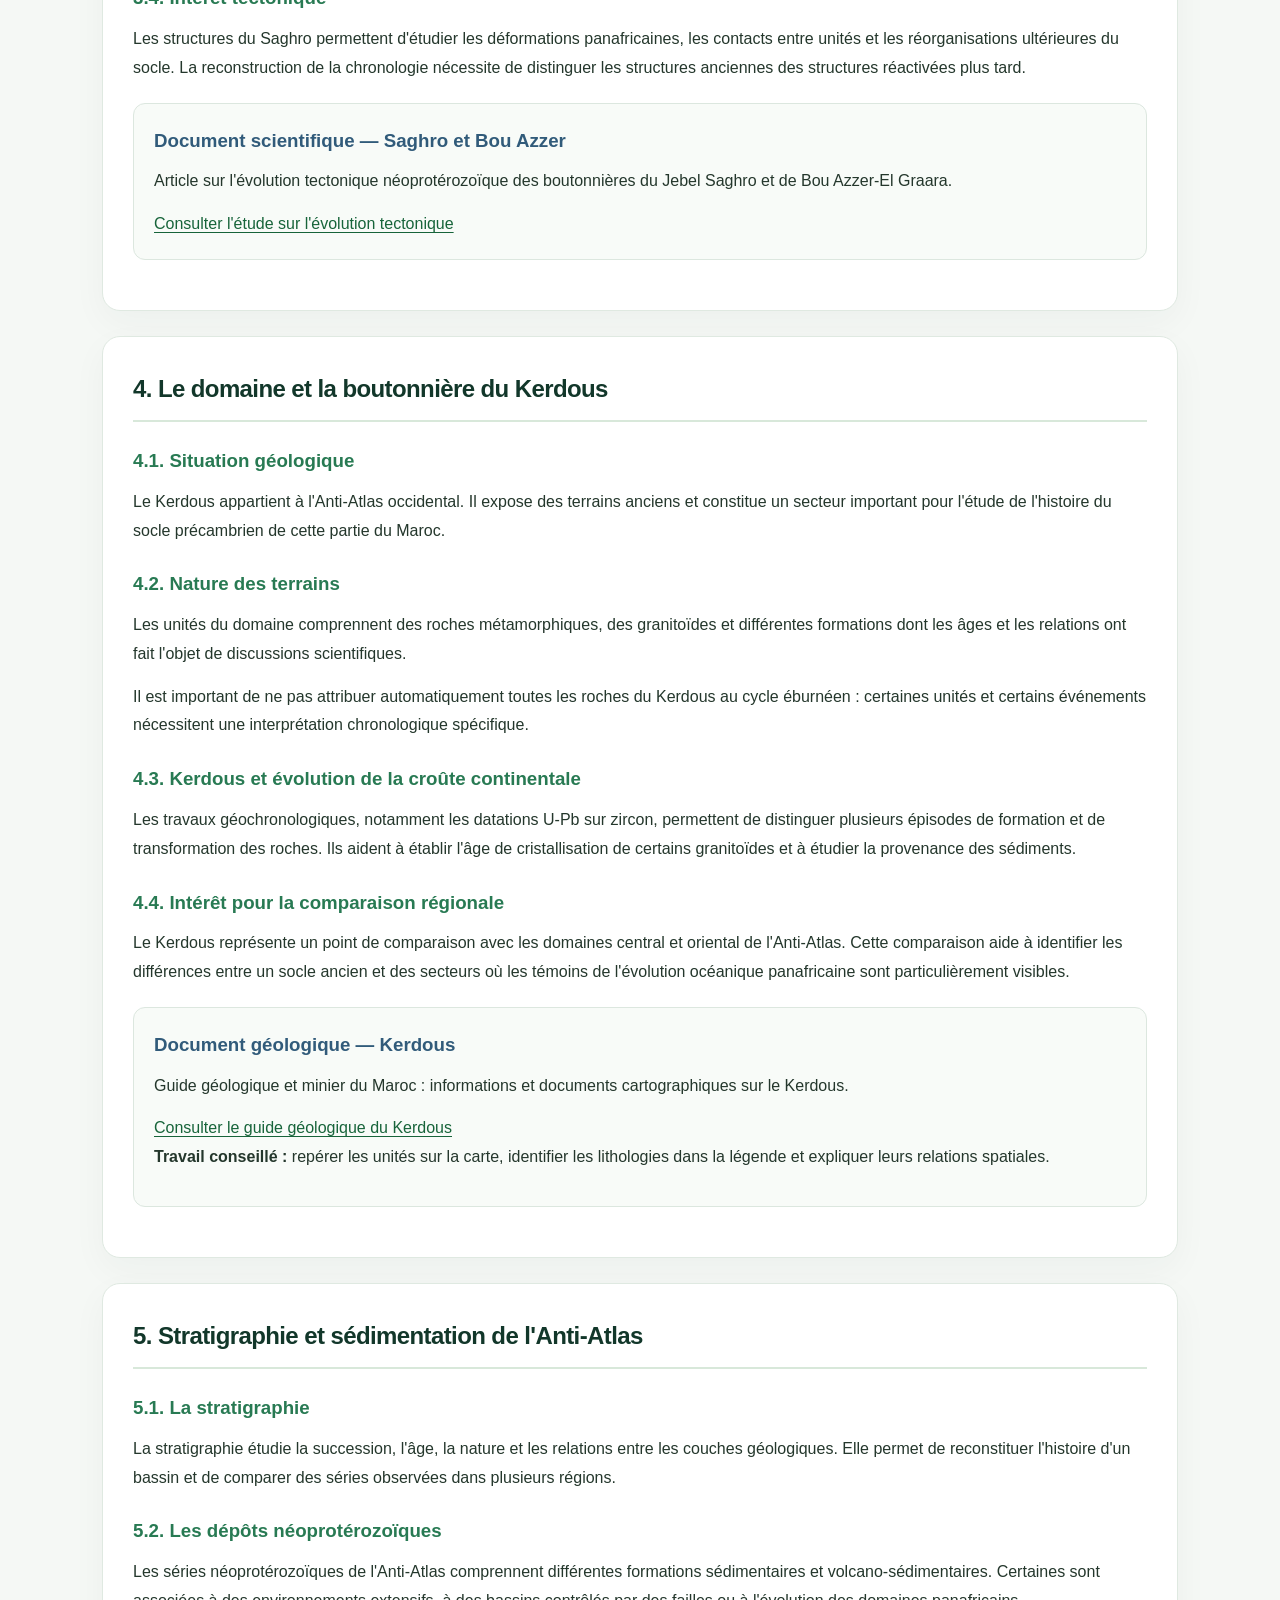
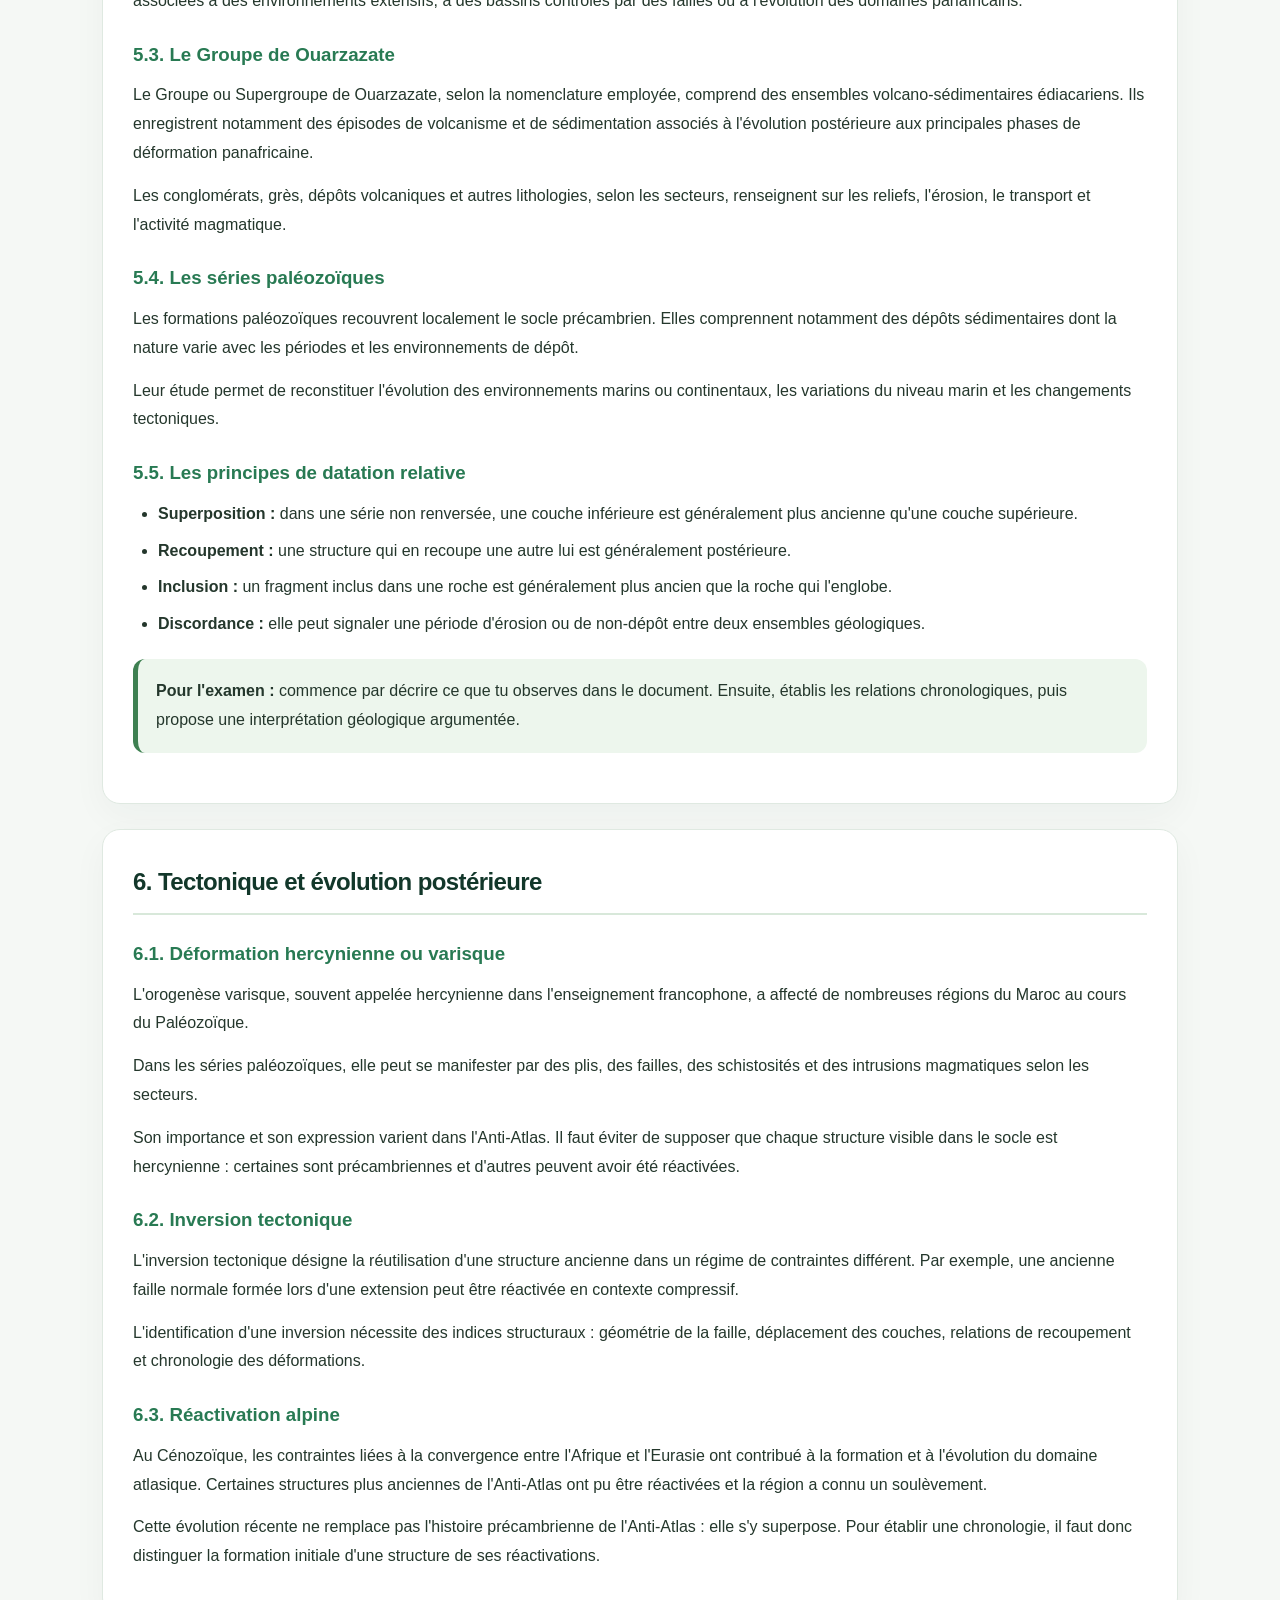
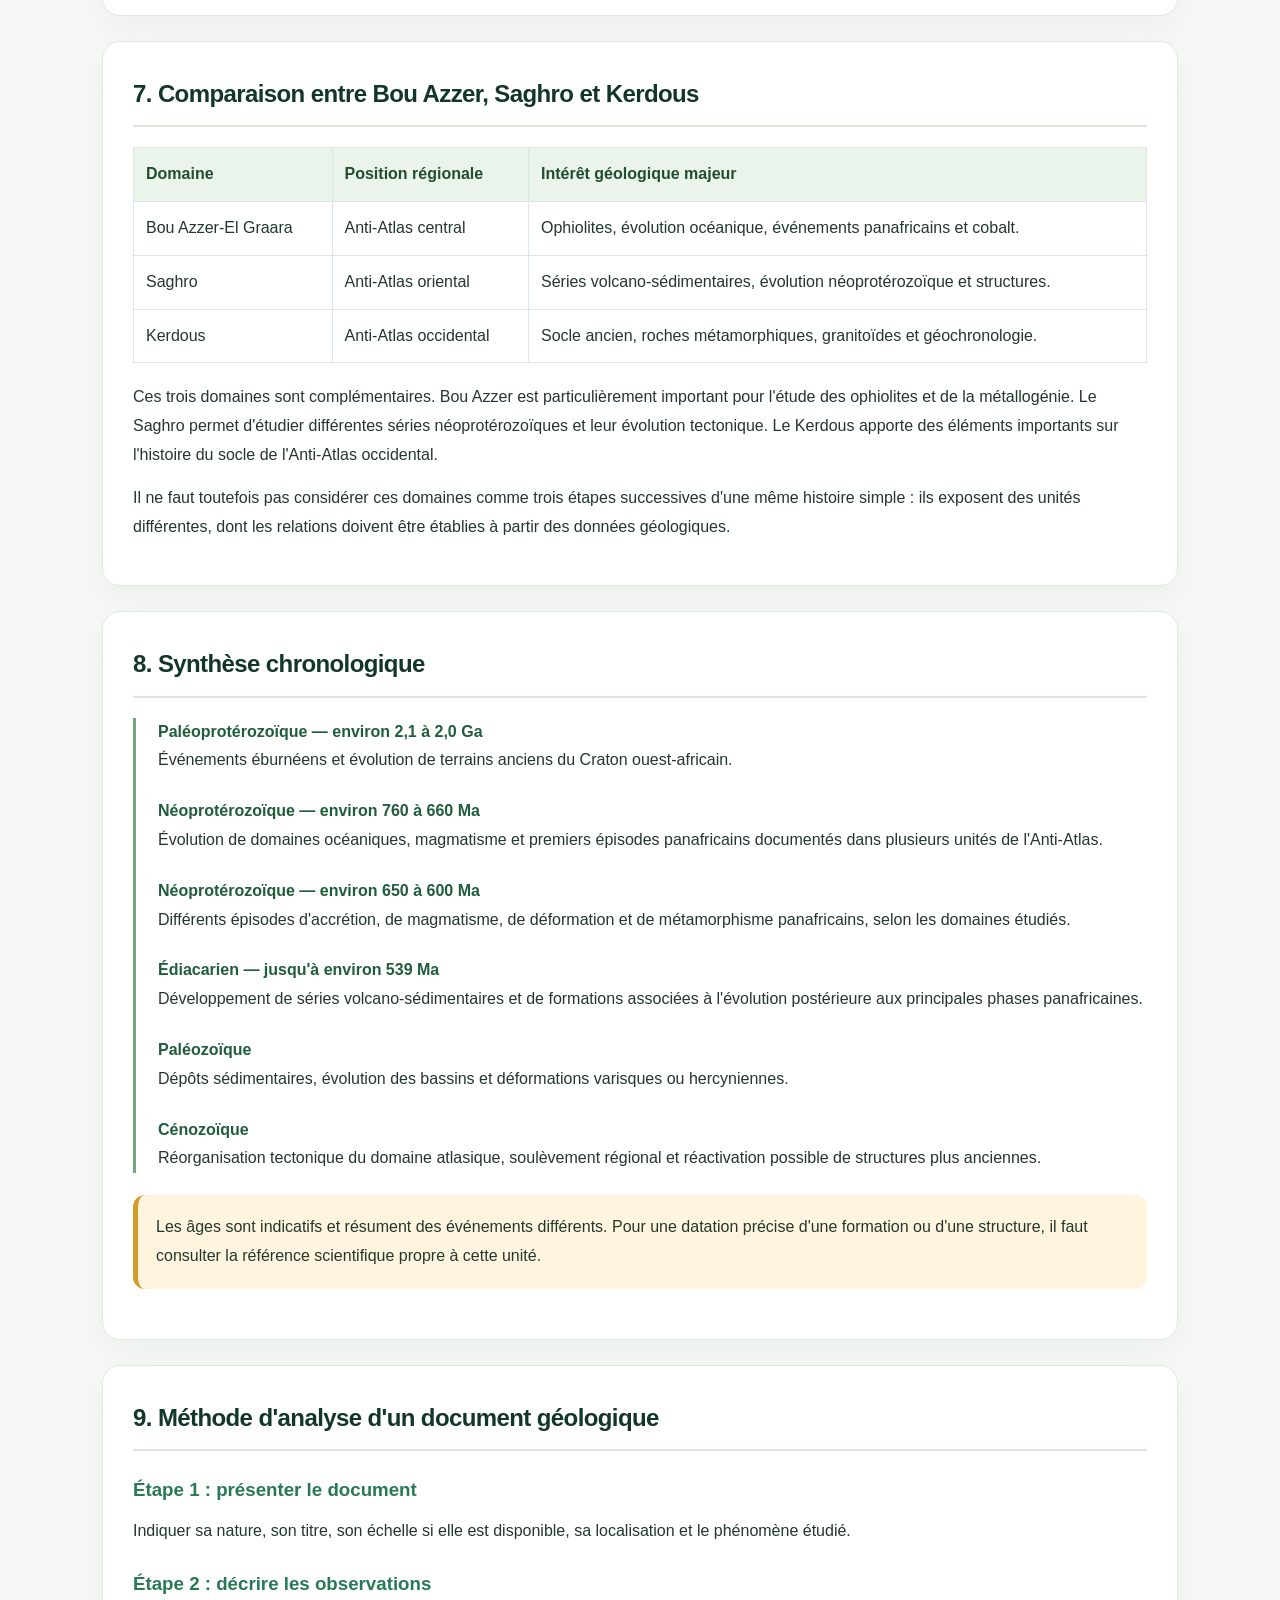
==== commit 5bb39e13: "Add Meseta marocaine course section" ====
--- a/geologie-maroc.html
+++ b/geologie-maroc.html
@@ -288,6 +288,7 @@
 
     <div class="nav-links">
         <a href="index.html">Accueil</a>
+        <a href="#meseta">Meseta</a>
         <a href="#anti-atlas">Anti-Atlas</a>
         <a href="#bou-azzer">Bou Azzer</a>
         <a href="#saghro">Saghro</a>
@@ -1572,7 +1573,135 @@
 
     <!-- REFERENCES -->
 
-    <section class="section references" id="references">
+    
+    <!-- MESETA MAROCAINE -->
+    <section class="section meseta-section" id="meseta">
+        <h2>11. La Meseta marocaine : socle hercynien et magmatisme</h2>
+        <p>
+            La Meseta marocaine est un grand domaine géologique du Maroc central et occidental.
+            Elle conserve des témoins importants de l'histoire paléozoïque et de l'orogenèse
+            hercynienne, également appelée <em>varisque</em>. Son socle paléozoïque est localement
+            visible dans des massifs et des boutonnières, tandis que d'autres secteurs sont
+            recouverts par des formations mésozoïques et cénozoïques plus récentes.
+        </p>
+        <div class="info">
+            <strong>Idée essentielle :</strong> la Meseta est un domaine majeur de la chaîne
+            varisque au Maroc. Elle ne doit pas être confondue avec l'Anti-Atlas, dont le socle
+            précambrien et l'histoire panafricaine occupent une place centrale.
+        </div>
+
+        <h3>11.1. Situation et grands ensembles</h3>
+        <p>
+            On distingue classiquement une Meseta occidentale et une Meseta orientale, avec des
+            zones structurales intermédiaires et des limites qui dépendent du découpage adopté
+            par les auteurs. Le Moyen Atlas et les domaines du Maroc central servent de repères
+            géographiques, mais la Meseta est avant tout un domaine structural : ses limites
+            géologiques ne correspondent pas toujours aux limites du relief actuel.
+        </p>
+        <div class="table-wrap">
+            <table>
+                <thead><tr><th>Ensemble ou secteur</th><th>Repères géologiques</th><th>Exemples de lieux ou massifs</th></tr></thead>
+                <tbody>
+                    <tr><td><strong>Meseta occidentale</strong></td><td>Terrains paléozoïques plissés et déformés, recouverts localement en discordance par une couverture plus récente.</td><td>Rehamna, Jebilet occidentales, Meseta côtière et secteurs du Maroc central occidental.</td></tr>
+                    <tr><td><strong>Meseta orientale</strong></td><td>Séries paléozoïques déformées, avec un rôle important des bassins, du métamorphisme et du magmatisme varisque.</td><td>Région de Tazekka et secteurs orientaux du Maroc central; les limites varient selon les cartes structurales.</td></tr>
+                    <tr><td><strong>Massifs et boutonnières</strong></td><td>L'érosion expose localement le socle et permet d'observer les roches anciennes, les plis, les failles et les intrusions.</td><td>Jebilet, Rehamna, Oulmès et autres affleurements paléozoïques.</td></tr>
+                </tbody>
+            </table>
+        </div>
+
+        <h3>11.2. Stratigraphie : du Paléozoïque à la couverture récente</h3>
+        <ul>
+            <li><strong>Cambrien–Ordovicien :</strong> dépôts principalement sédimentaires, dont des séries détritiques, enregistrant l'évolution des milieux de dépôt sur la marge du Gondwana.</li>
+            <li><strong>Silurien–Dévonien :</strong> alternances de sédiments fins et carbonatés selon les secteurs, avec des changements de faciès et des épisodes de déformation synsédimentaire documentés dans certaines zones.</li>
+            <li><strong>Carbonifère :</strong> dépôts de bassins et volcanisme dans plusieurs secteurs, tandis que la convergence et la déformation varisques affectent progressivement le domaine.</li>
+            <li><strong>Fin du Paléozoïque :</strong> soulèvement, érosion et mise en place de reliefs liés à l'orogenèse; des dépôts continentaux plus récents peuvent reposer en discordance sur les terrains plus anciens.</li>
+            <li><strong>Mésozoïque–Cénozoïque :</strong> couverture sédimentaire plus récente dans plusieurs secteurs, généralement moins déformée que le socle paléozoïque sous-jacent, même si l'histoire atlasique a ensuite réactivé certaines structures.</li>
+        </ul>
+        <div class="warning">
+            <strong>Attention :</strong> cette succession est un cadre général. Les formations, leurs âges et les lacunes stratigraphiques changent d'un bassin à l'autre; il faut toujours se référer à la carte et à la coupe étudiées.
+        </div>
+
+        <h3>11.3. L'orogenèse hercynienne (varisque)</h3>
+        <p>
+            L'orogenèse varisque est un épisode majeur de déformation du Paléozoïque supérieur.
+            Dans la Meseta marocaine, elle est polyphasée : les plis, les chevauchements,
+            les failles, le métamorphisme et le magmatisme ne se sont pas produits partout
+            au même moment ni avec la même intensité. Les modèles régionaux discutent encore
+            les relations entre les différents sous-domaines et leur évolution géodynamique.
+        </p>
+        <ol>
+            <li><strong>Sédimentation et évolution des bassins :</strong> les séries paléozoïques s'accumulent dans des environnements qui changent au cours du temps.</li>
+            <li><strong>Déformation :</strong> la compression provoque des plis, des failles inverses et localement des chevauchements; les directions et l'intensité varient selon les zones structurales.</li>
+            <li><strong>Métamorphisme :</strong> certaines roches sont transformées sous l'effet de l'augmentation de pression et/ou de température.</li>
+            <li><strong>Magmatisme :</strong> des intrusions granitiques et granodioritiques se mettent en place à différents moments de l'évolution varisque.</li>
+            <li><strong>Érosion et discordance :</strong> l'érosion rabote les reliefs et peut mettre à nu les roches du socle, avant le dépôt de couvertures plus récentes.</li>
+        </ol>
+
+        <h3>11.4. Schéma structural simplifié</h3>
+        <figure class="document-geologique visual-figure">
+            <svg viewBox="0 0 840 330" role="img" aria-labelledby="meseta-title meseta-desc" xmlns="http://www.w3.org/2000/svg">
+                <title id="meseta-title">Coupe conceptuelle de la Meseta marocaine</title>
+                <desc id="meseta-desc">Des couches paléozoïques plissées et déformées constituent un socle, recouvert localement en discordance par des couches plus récentes subhorizontales. Une intrusion granitique est représentée en profondeur.</desc>
+                <defs><pattern id="meseta-rock" width="14" height="14" patternUnits="userSpaceOnUse"><path d="M2 2l5 5m0-5L2 7" stroke="#f7f2e8" stroke-width="1" opacity=".55"/></pattern></defs>
+                <rect width="840" height="330" rx="14" fill="#f4f8f5"/>
+                <path d="M25 108H815V282H25Z" fill="#b9a084"/>
+                <path d="M25 138Q95 82 165 138T305 138T445 138T585 138T725 138T815 138V282H25Z" fill="#638a76"/>
+                <path d="M25 138Q95 82 165 138T305 138T445 138T585 138T725 138T815 138V282H25Z" fill="url(#meseta-rock)"/>
+                <path d="M25 138Q95 82 165 138T305 138T445 138T585 138T725 138T815 138" fill="none" stroke="#234e3b" stroke-width="3"/>
+                <path d="M25 108H815V80H25Z" fill="#e7d4b4" stroke="#a88351" stroke-width="1.5"/>
+                <path d="M25 80H815V57H25Z" fill="#f0e3cc" stroke="#a88351" stroke-width="1.5"/>
+                <path d="M25 57H815V35H25Z" fill="#d7c09b" stroke="#a88351" stroke-width="1.5"/>
+                <path d="M325 282Q350 225 395 213Q430 206 455 235L492 282Z" fill="#e6a56a" stroke="#a65d31" stroke-width="2"/>
+                <path d="M325 282Q350 225 395 213Q430 206 455 235L492 282Z" fill="none" stroke="#fff0d9" stroke-width="2" stroke-dasharray="6 4"/>
+                <text x="48" y="26" font-size="14" font-weight="700" fill="#704c2d">Couverture plus récente</text><path d="M185 29L220 48" stroke="#704c2d" stroke-width="1.5"/>
+                <text x="48" y="180" font-size="15" font-weight="700" fill="#fff">Socle paléozoïque déformé</text>
+                <text x="560" y="226" font-size="14" font-weight="700" fill="#70401f">Intrusion granitique</text><path d="M610 232L470 250" stroke="#70401f" stroke-width="1.5"/>
+                <text x="420" y="310" text-anchor="middle" font-size="12" fill="#52675a">Coupe conceptuelle — structures et épaisseurs non à l'échelle</text>
+            </svg>
+            <figcaption>Modèle pédagogique : un socle paléozoïque déformé par l'orogenèse varisque peut être recouvert en discordance par des séries plus récentes. Les intrusions granitiques sont représentées de manière schématique.</figcaption>
+        </figure>
+
+        <h3>11.5. Magmatisme et roches à reconnaître</h3>
+        <ul>
+            <li><strong>Granite et granodiorite :</strong> roches magmatiques plutoniques, généralement grenues, contenant des minéraux visibles à l'œil nu.</li>
+            <li><strong>Roches métamorphiques :</strong> leur foliation, leur schistosité ou leur recristallisation renseignent sur les conditions de déformation et de métamorphisme.</li>
+            <li><strong>Roches sédimentaires paléozoïques :</strong> grès, pélites et calcaires selon les unités et les environnements de dépôt.</li>
+            <li><strong>Roches volcaniques :</strong> présentes dans certains ensembles et bassins; leur interprétation dépend de leur âge, de leur composition et de leur relation avec la tectonique.</li>
+        </ul>
+
+        <h3>11.6. Comparaison : Meseta, Anti-Atlas et Haut Atlas</h3>
+        <div class="table-wrap">
+            <table>
+                <thead><tr><th>Critère</th><th>Meseta</th><th>Anti-Atlas</th><th>Haut Atlas</th></tr></thead>
+                <tbody>
+                    <tr><td><strong>Repère géologique</strong></td><td>Domaine varisque avec de nombreux terrains paléozoïques déformés.</td><td>Socle précambrien, notamment panafricain dans plusieurs boutonnières, et couverture paléozoïque.</td><td>Chaîne principalement liée à l'inversion tectonique et à l'orogenèse atlasique, sur une histoire plus ancienne localement conservée.</td></tr>
+                    <tr><td><strong>Événement clé à réviser</strong></td><td>Orogenèse hercynienne/varisque.</td><td>Cycles précambriens et déformation panafricaine, puis évolution paléozoïque.</td><td>Raccourcissement et réactivation de structures durant l'orogenèse atlasique.</td></tr>
+                    <tr><td><strong>Indices de terrain</strong></td><td>Plis, failles, métamorphisme, granitoïdes et discordances.</td><td>Boutonnières, socle ancien, ophiolites locales et couverture sédimentaire.</td><td>Plis, failles inverses, chevauchements et structures héritées réactivées.</td></tr>
+                </tbody>
+            </table>
+        </div>
+
+        <h3>11.7. Méthode d'interprétation d'un document sur la Meseta</h3>
+        <ol>
+            <li>Lire le titre, la légende, l'échelle et l'orientation de la carte ou de la coupe.</li>
+            <li>Identifier les formations et les âges indiqués; ne pas déduire un âge uniquement à partir de la couleur.</li>
+            <li>Repérer les plis, les failles, les contacts intrusifs et les discordances.</li>
+            <li>Établir la chronologie relative : une structure qui déforme une couche est plus récente que cette couche; une intrusion qui recoupe une roche est plus récente que la roche recoupée.</li>
+            <li>Proposer une interprétation géologique et la justifier avec des indices observables.</li>
+        </ol>
+
+        <div class="document references">
+            <h3>Pour approfondir — sources scientifiques</h3>
+            <a href="https://www.sciencedirect.com/science/article/abs/pii/S0040195110002374" target="_blank" rel="noopener noreferrer">Michard et al. (2010) — The South-Western Branch of the Variscan Belt: Evidence from Morocco</a>
+            <a href="https://comptes-rendus.academie-sciences.fr/geoscience/articles/10.1016/j.crte.2005.11.003/" target="_blank" rel="noopener noreferrer">Tectonics of the North African Variscides (Morocco, western Algeria): an outline</a>
+            <a href="https://www.persee.fr/doc/sgeol_0302-2692_1981_num_34_2_1597" target="_blank" rel="noopener noreferrer">Les zones structurales du Maroc hercynien — Persée</a>
+            <a href="https://www.fsr.ac.ma/DOC/cours/geologie/hoepffner/STU%20S6%20Module%2021%20Les%20regions%20geologiques%20du%20Maroc%20_Anti%20Atlas%20et%20Meseta_.pdf" target="_blank" rel="noopener noreferrer">Cours universitaire — Les régions géologiques du Maroc : Anti-Atlas et Meseta</a>
+            <p><strong>Note scientifique :</strong> les subdivisions structurales et certains modèles géodynamiques restent discutés dans la littérature. Cette section est une synthèse pédagogique; pour un examen, privilégie la terminologie et les cartes de ton cours.</p>
+        </div>
+        <a href="#introduction" class="back-top">↑ Retour au début du cours</a>
+    </section>
+
+<section class="section references" id="references">
         <h2>10. Références scientifiques</h2>
 
         <p>
